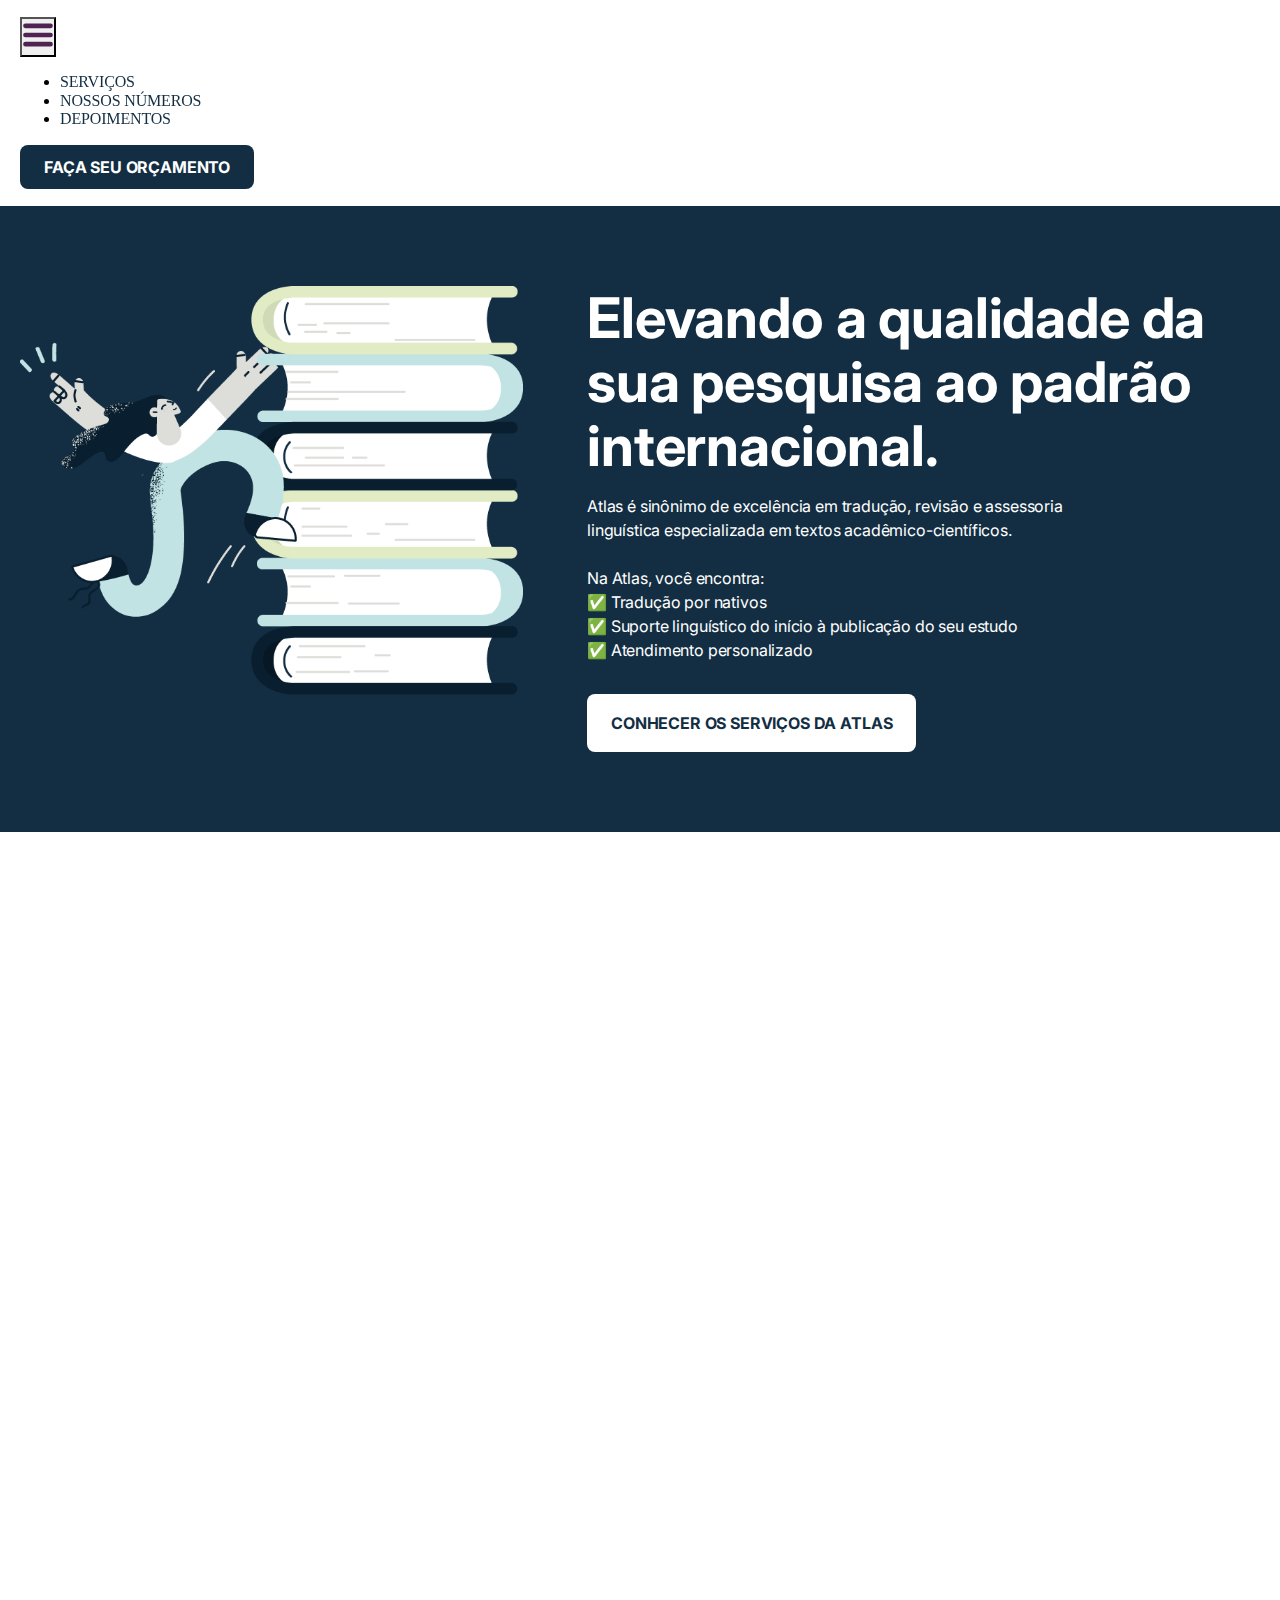
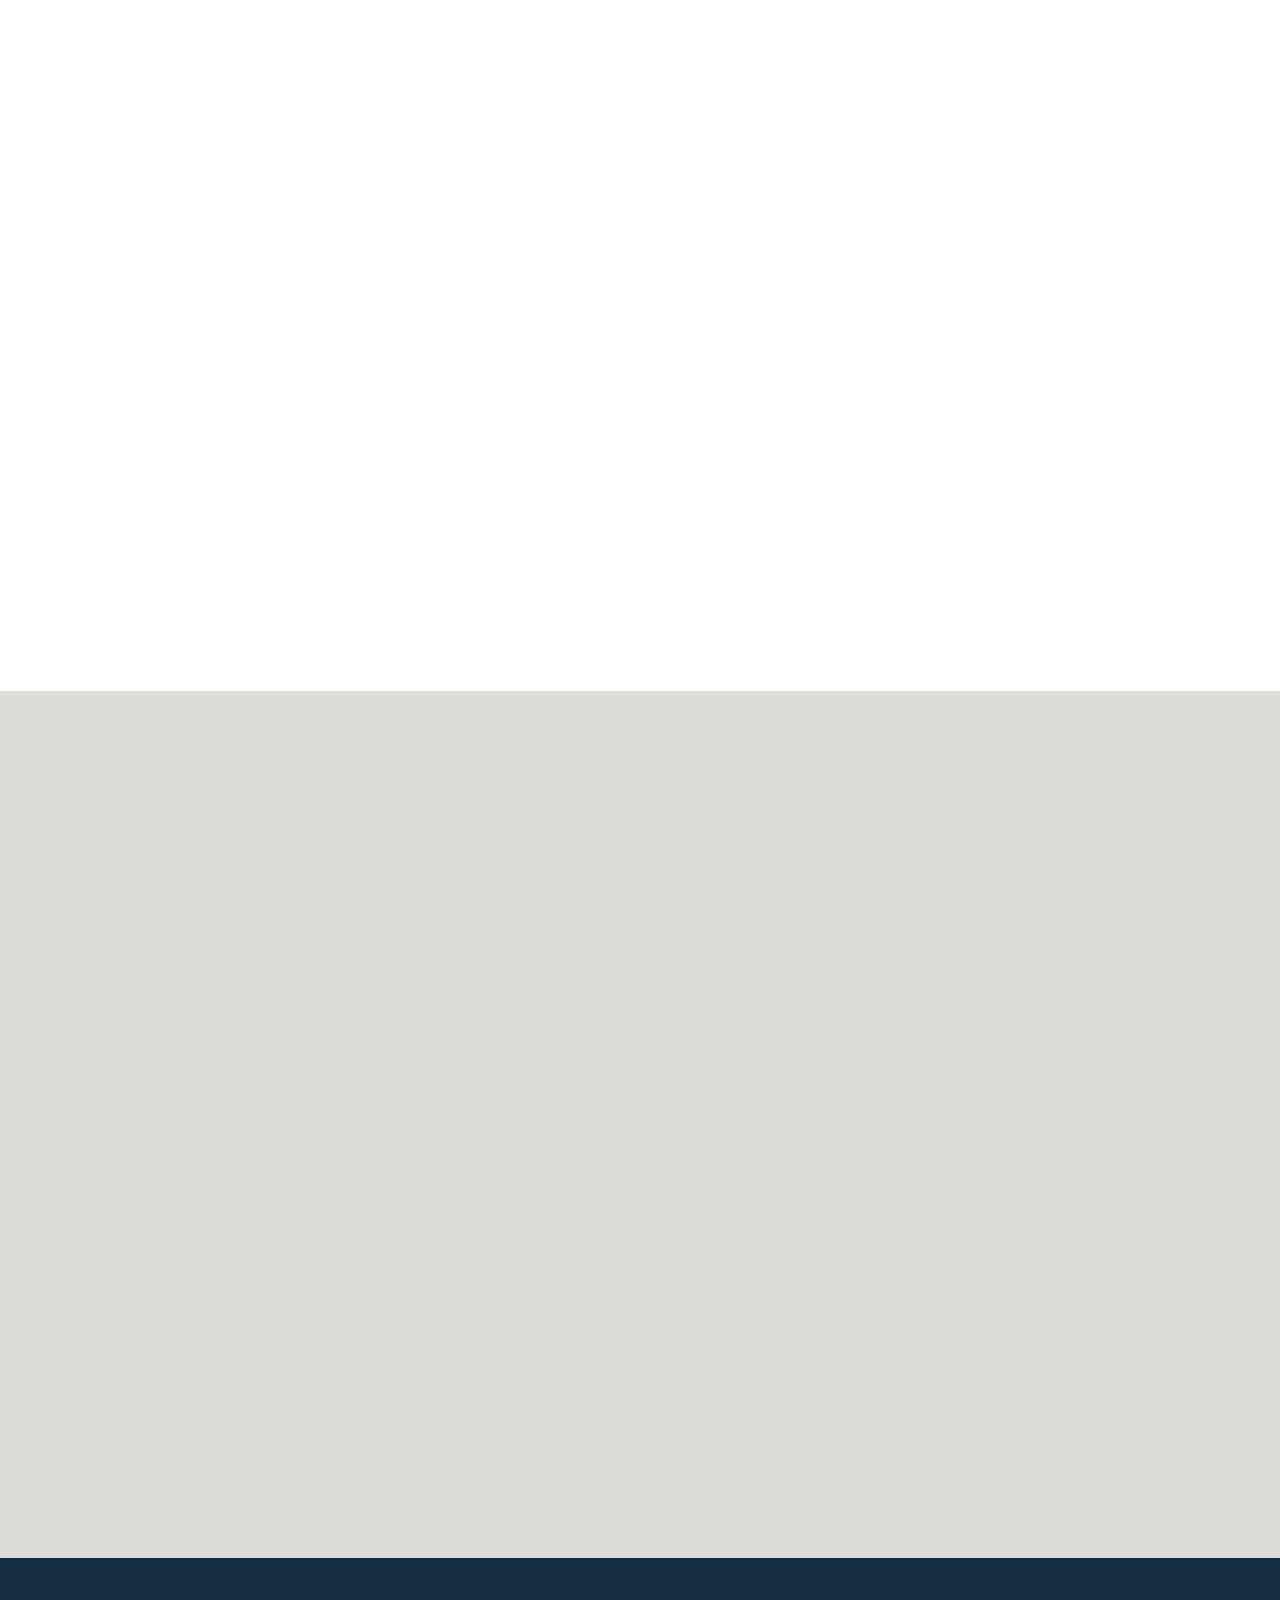
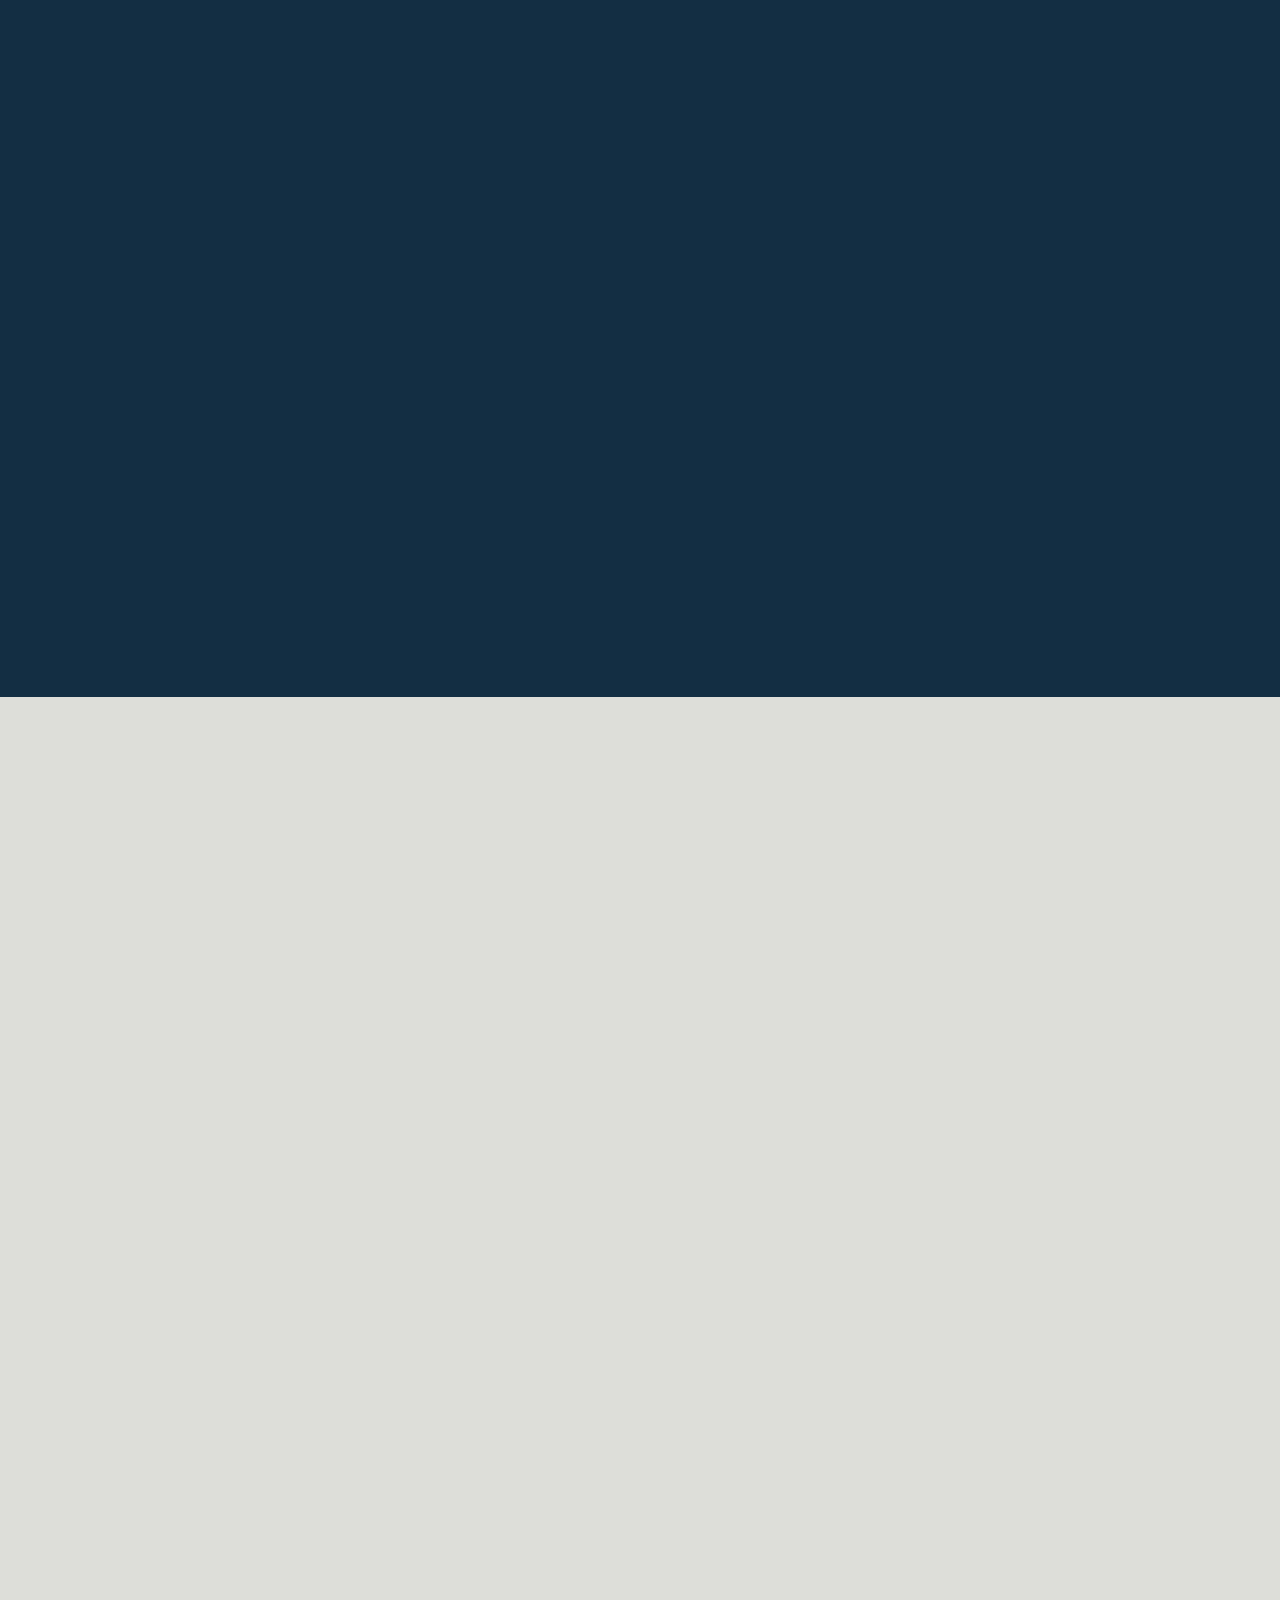
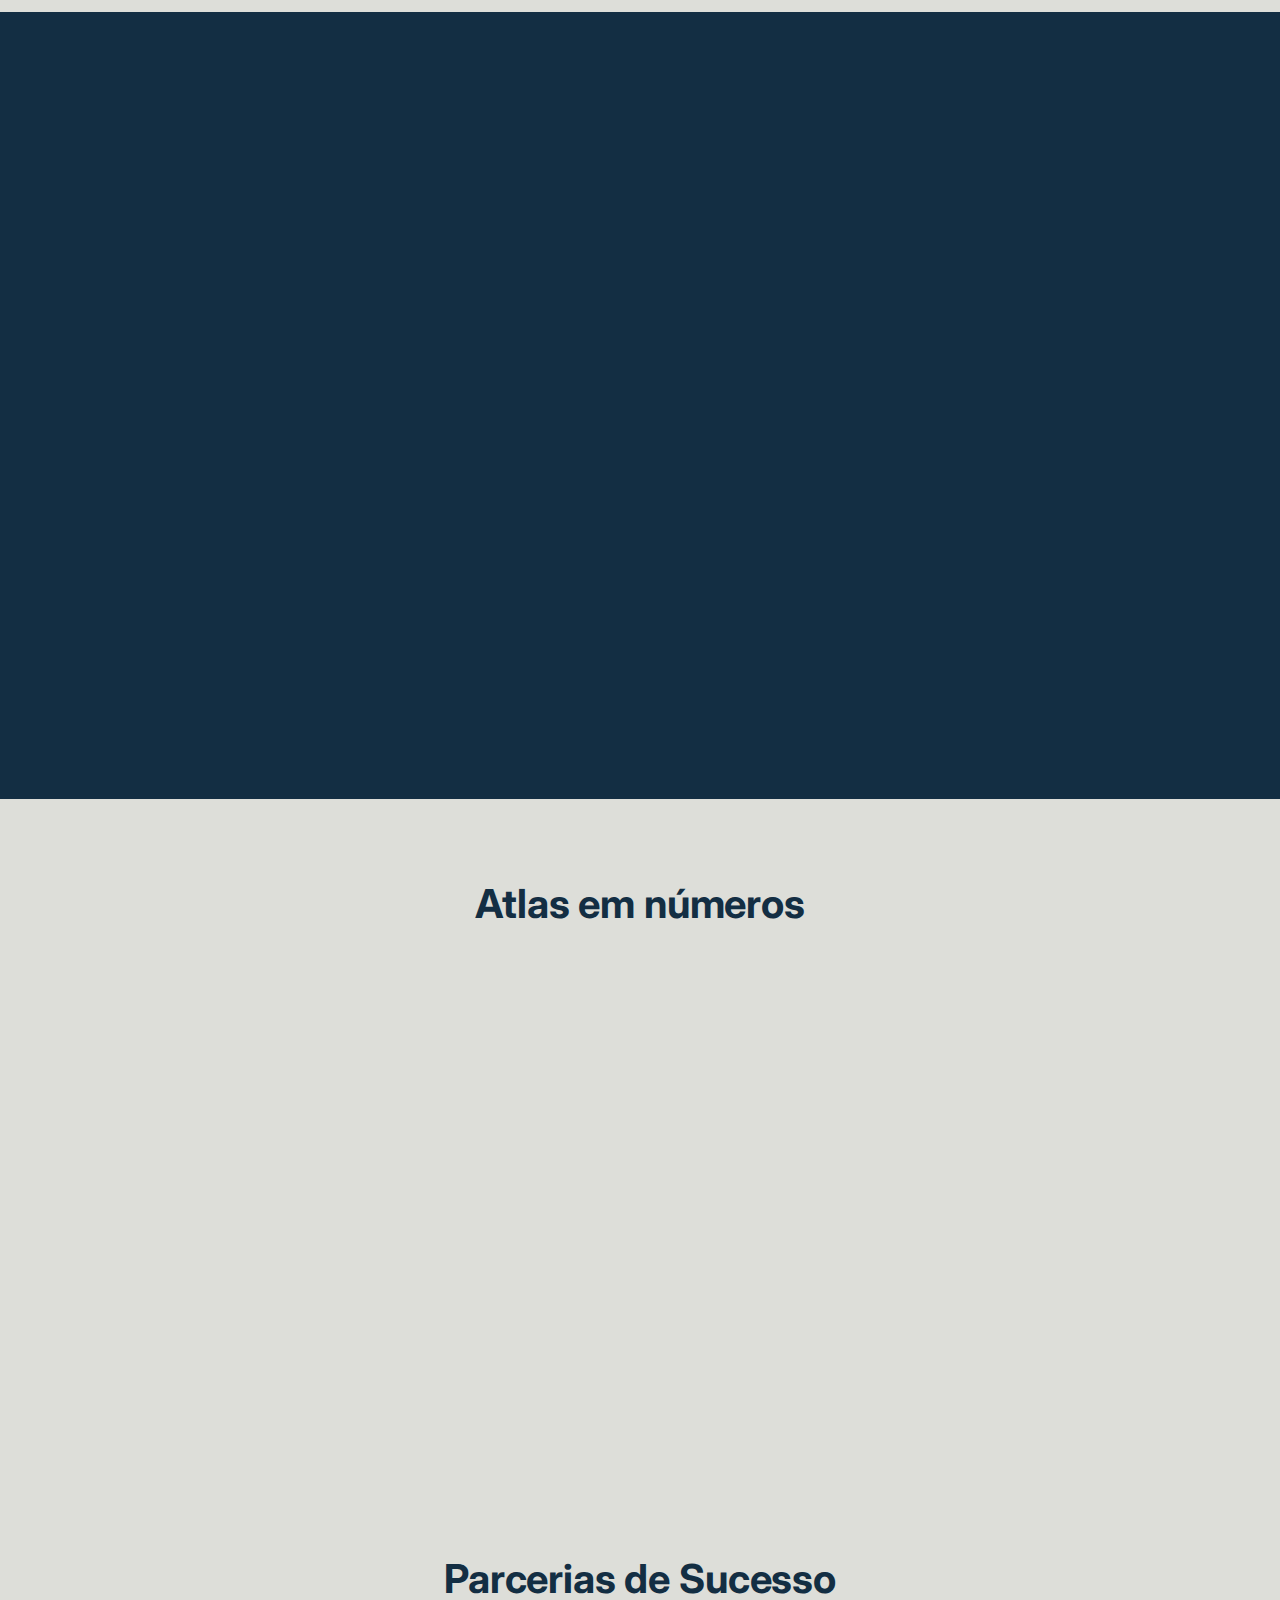
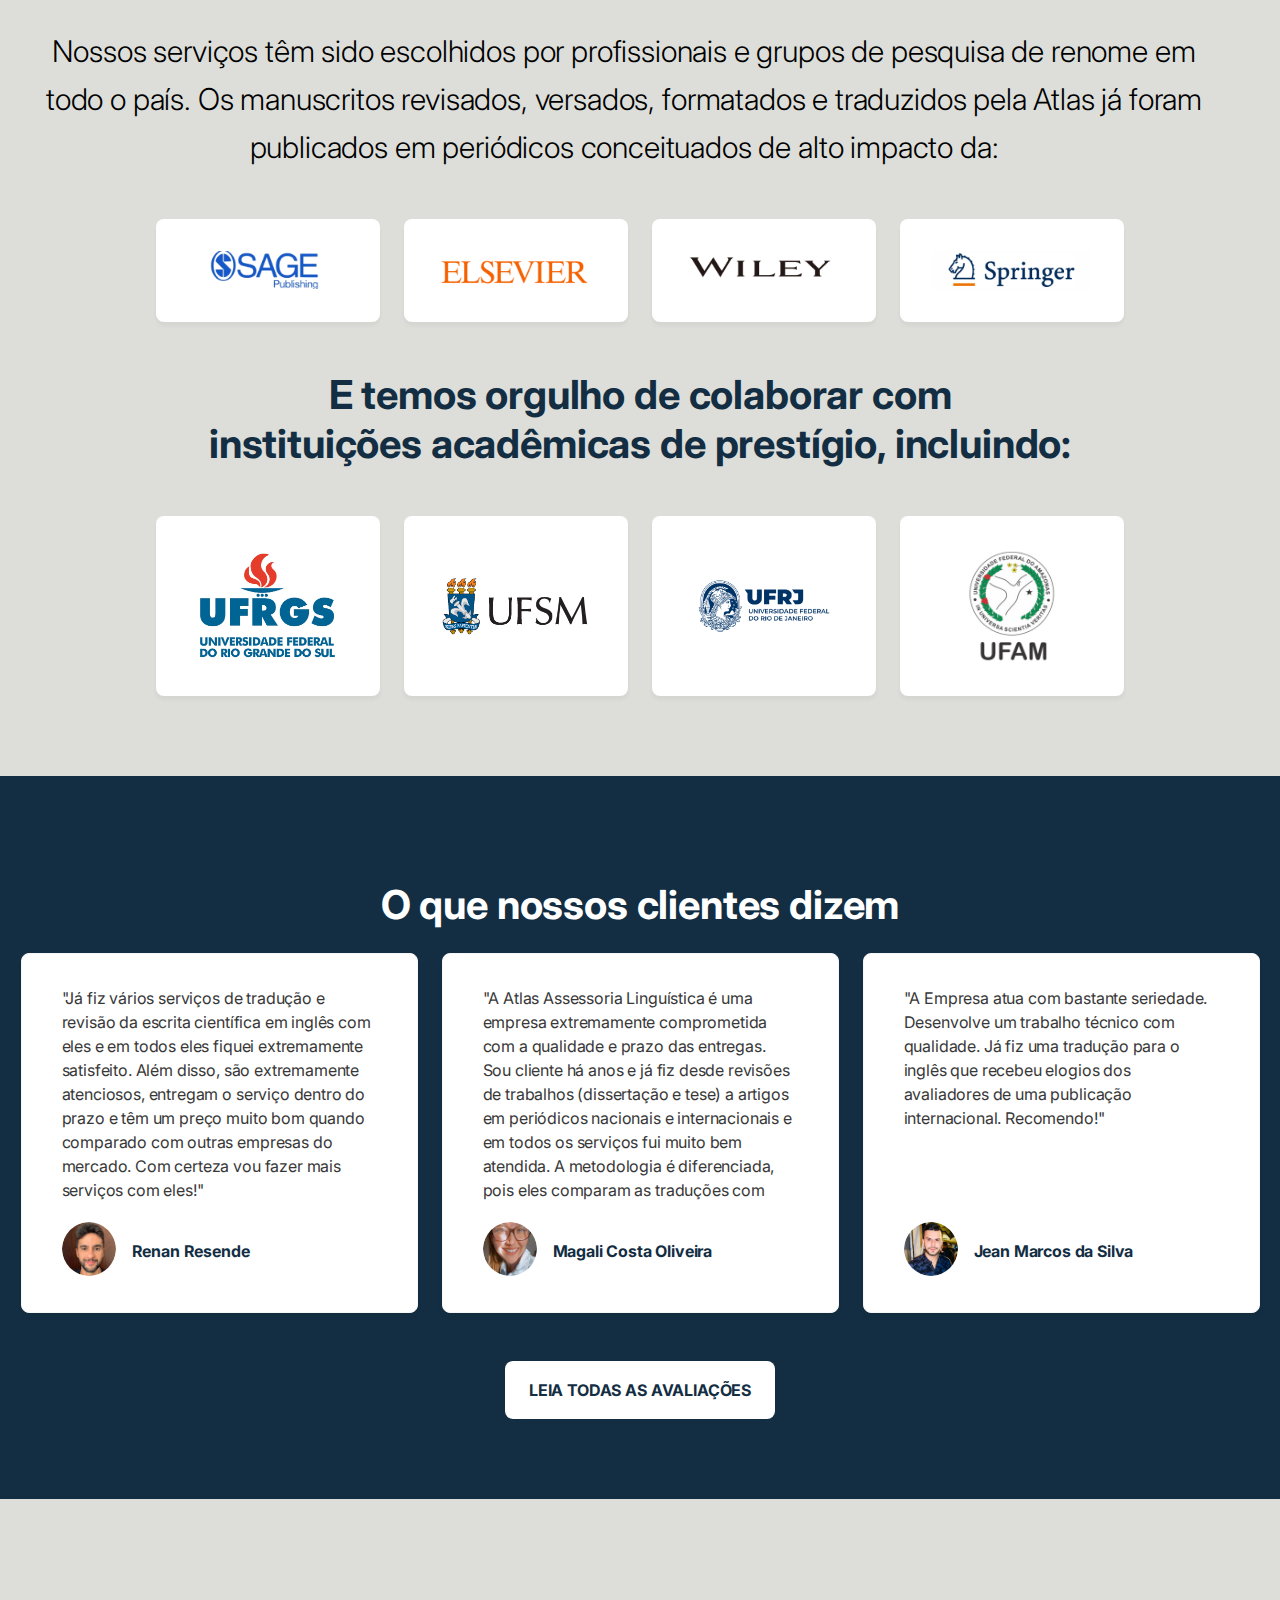
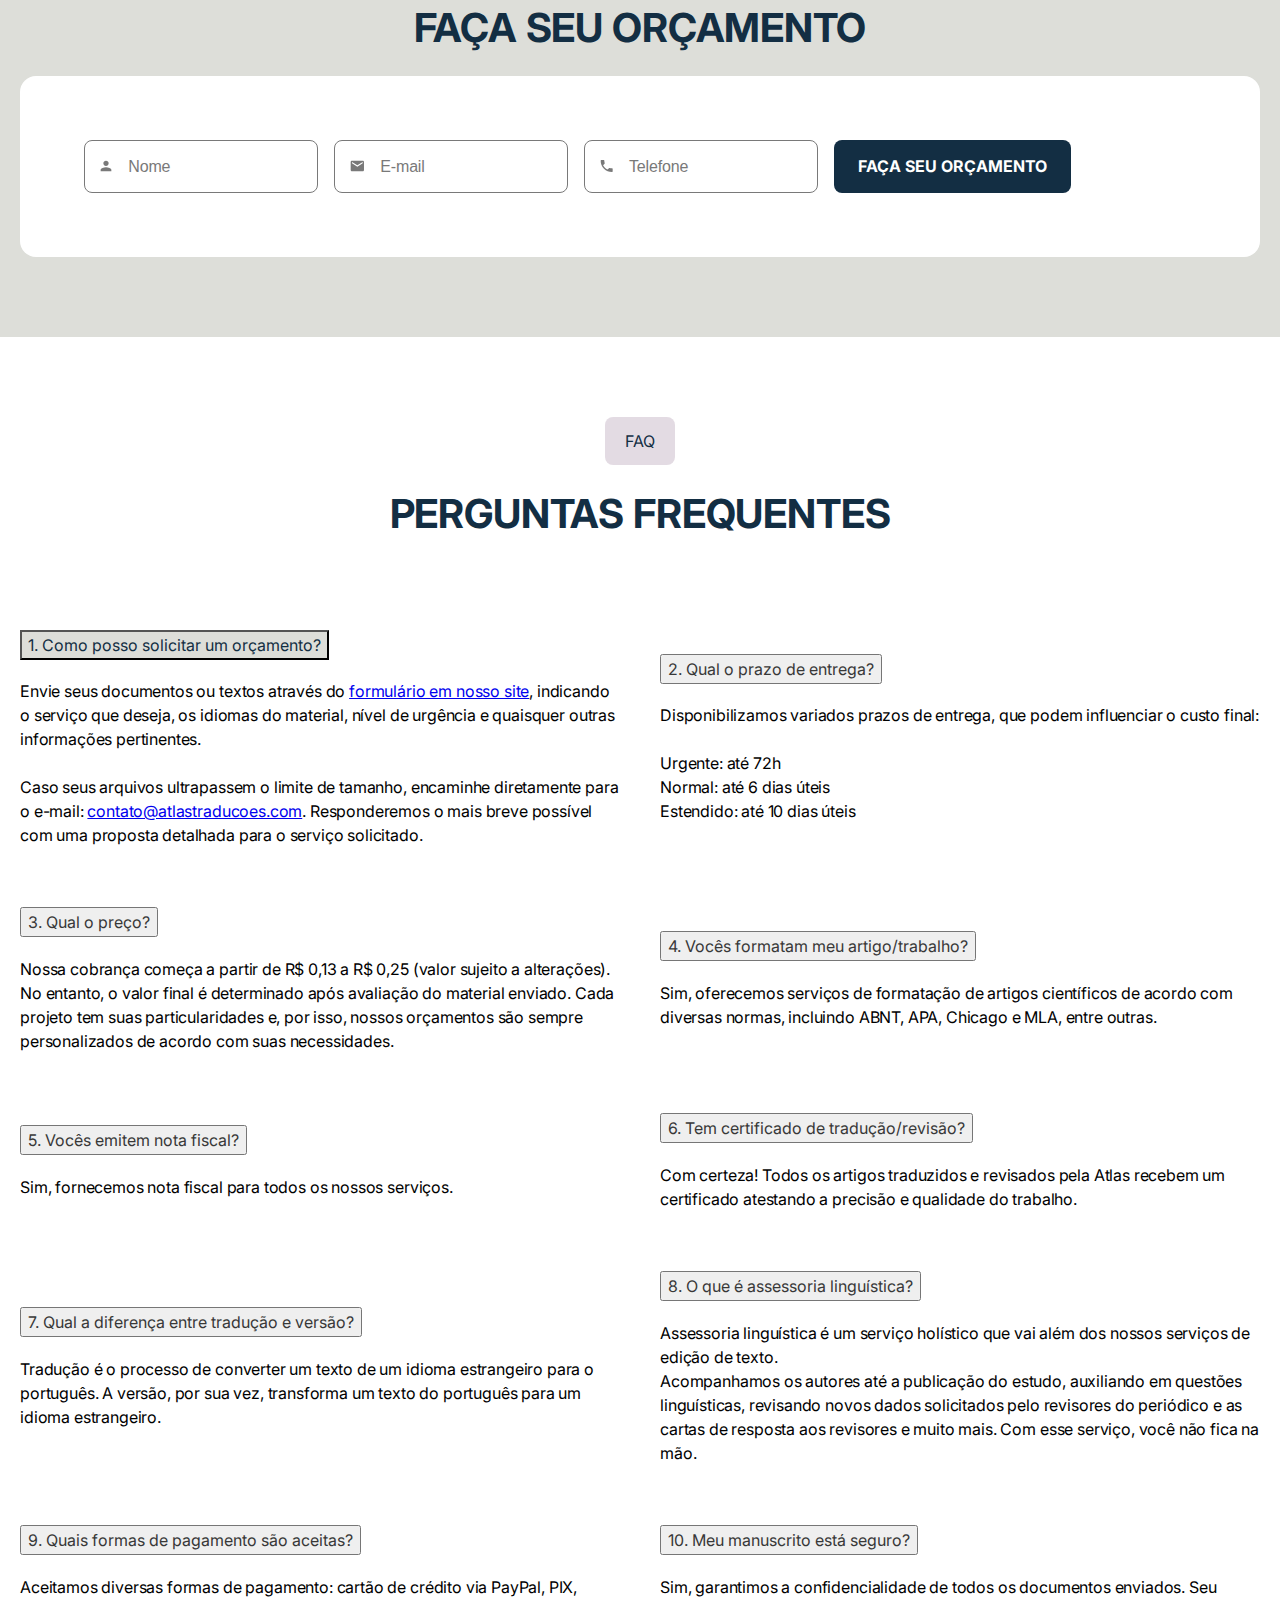
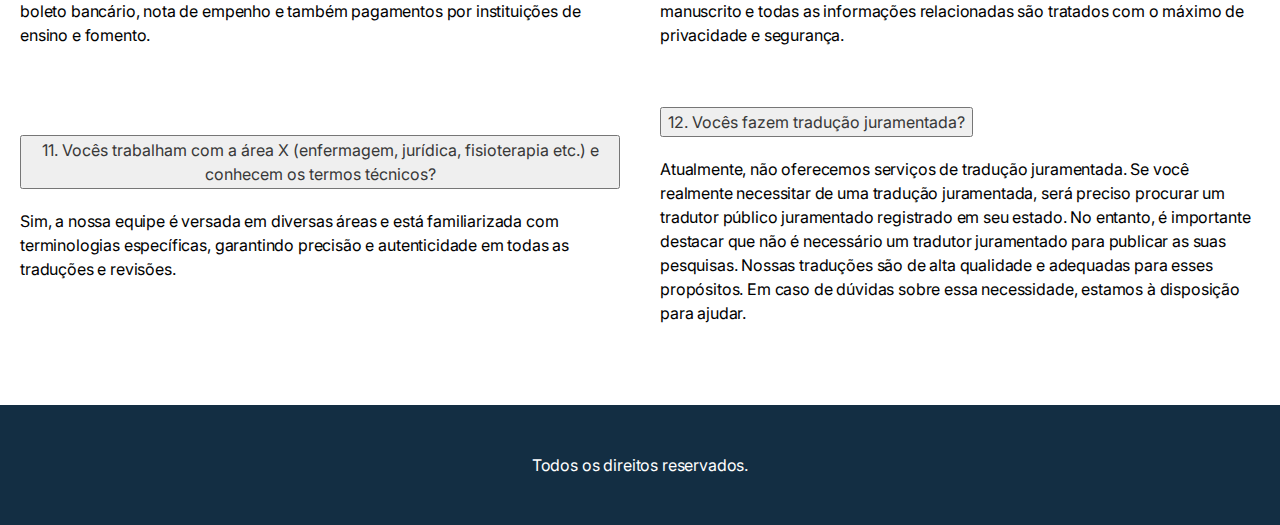
==== index.html @ c0909fbb "teste 2" ====
<!DOCTYPE html><html lang="pt-br" class="no-js"><head><meta charset="utf-8"><meta name="viewport" content="width=device-width,initial-scale=1"><title>Atlas Assessoria Linguística: Especialistas em Tradução Acadêmica</title><link href="https://cdn.jsdelivr.net/npm/bootstrap@5.0.2/dist/css/bootstrap.min.css" rel="stylesheet" integrity="sha384-EVSTQN3/azprG1Anm3QDgpJLIm9Nao0Yz1ztcQTwFspd3yD65VohhpuuCOmLASjC" crossorigin><script src="https://cdn.jsdelivr.net/npm/bootstrap@5.0.2/dist/js/bootstrap.bundle.min.js" integrity="sha384-MrcW6ZMFYlzcLA8Nl+NtUVF0sA7MsXsP1UyJoMp4YLEuNSfAP+JcXn/tWtIaxVXM" crossorigin></script><link href="https://unpkg.com/aos@2.3.1/dist/aos.css" rel="stylesheet"><link rel="stylesheet" href="res/css/styles.95edd635.css"><meta name="description" content="Especializados em tradução e revisão acadêmica. Garanta publicações de impacto com nossa expertise em inglês, português e espanhol.
"><meta property="og:title" content="Atlas Assessoria Linguística: Especialistas em Tradução Acadêmica
"><meta property="og:description" content="Especializados em tradução e revisão acadêmica. Garanta publicações de impacto com nossa expertise em inglês, português e espanhol.
"><meta property="og:image:alt" content="Image description"><meta property="og:locale" content="pt_BR"><meta property="og:type" content="website"><meta name="twitter:card" content="summary_large_image"><meta property="og:url" content="#"><link rel="canonical" href="#"><script defer>const _0x198df2=_0x1974;function _0x1e56(){const _0x5e4bcc=['input','querySelectorAll','DOMContentLoaded','handler','48GUsLpk','952060JVcTwc','forEach','102840VxQBQF','left','slide','addEventListener','input[type=\x22range\x22]','56TozGUA','4128AYsdfJ','value','8171284QdBtAq','2374200BHgzyI','style','getElementById','603uCeJMY','297wgzoVq','replace','855891KnLamA','divisor','221896TBHLYu'];_0x1e56=function(){return _0x5e4bcc;};return _0x1e56();}function _0x1974(_0x12f2e9,_0x705667){const _0x1e5699=_0x1e56();return _0x1974=function(_0x1974fa,_0x2267e8){_0x1974fa=_0x1974fa-0x181;let _0x492739=_0x1e5699[_0x1974fa];return _0x492739;},_0x1974(_0x12f2e9,_0x705667);}(function(_0x166acd,_0x1510e5){const _0x45b75a=_0x1974,_0x53db3f=_0x166acd();while(!![]){try{const _0x242bf1=-parseInt(_0x45b75a(0x187))/0x1+-parseInt(_0x45b75a(0x197))/0x2*(-parseInt(_0x45b75a(0x184))/0x3)+parseInt(_0x45b75a(0x181))/0x4+-parseInt(_0x45b75a(0x18f))/0x5*(-parseInt(_0x45b75a(0x18e))/0x6)+parseInt(_0x45b75a(0x196))/0x7*(parseInt(_0x45b75a(0x189))/0x8)+-parseInt(_0x45b75a(0x185))/0x9*(parseInt(_0x45b75a(0x191))/0xa)+-parseInt(_0x45b75a(0x199))/0xb;if(_0x242bf1===_0x1510e5)break;else _0x53db3f['push'](_0x53db3f['shift']());}catch(_0x33c59e){_0x53db3f['push'](_0x53db3f['shift']());}}}(_0x1e56,0xc718b),document['addEventListener'](_0x198df2(0x18c),function(){const _0x42e7df=_0x198df2;let _0xeab479=document[_0x42e7df(0x18b)](_0x42e7df(0x195));_0xeab479[_0x42e7df(0x190)](_0x10cecf=>{const _0x112c64=_0x42e7df;let _0x4d279f=_0x10cecf['id'][_0x112c64(0x186)](_0x112c64(0x193),'');_0x10cecf[_0x112c64(0x194)](_0x112c64(0x18a),()=>function(_0x162a76){const _0x371301=_0x112c64;let _0x29f7c5=document[_0x371301(0x183)](_0x371301(0x18d)+_0x162a76),_0x3627bb=document['getElementById']('slide'+_0x162a76),_0x3fe47d=document[_0x371301(0x183)](_0x371301(0x188)+_0x162a76);_0x29f7c5['style'][_0x371301(0x192)]=_0x3627bb['value']+'%',_0x3fe47d[_0x371301(0x182)]['width']=_0x3627bb[_0x371301(0x198)]+'%';}(_0x4d279f));});}));</script></head></html><body class="page--home"> <div class="header"> <div class="header__container"> <nav class="navbar navbar-expand-lg"> <div class="container-fluid"> <button class="navbar-toggler" type="button" data-bs-toggle="collapse" data-bs-target="#navbarSupportedContent" aria-controls="navbarSupportedContent" aria-expanded="false" aria-label="Toggle navigation"> <span class="navbar-toggler-icon"><img src="res/img/assets/menu-aberto.svg" alt></span> </button> <div class="collapse navbar-collapse" id="navbarSupportedContent"> <ul class="mb-2 mb-lg-0 me-auto navbar-nav" data-aos="fade-right" data-aos-delay="300"> <li class="nav-item"> <a class="active nav-link" aria-current="page" href="#servicos">Serviços</a> </li> <li class="nav-item"> <a class="nav-link" href="#numeros">NOSSOS NÚMEROS</a> </li> <li class="nav-item"> <a class="nav-link" href="#testimonials">depoimentos</a> </li> </ul> <div class="button--container" data-aos="fade-left" data-aos-delay="300"><a href="#contato" class="button">faça seu orçamento</a></div> </div> </div> </nav> </div> </div> <main> <section class="hero" data-aos="fade-down" data-aos-delay="300"> <div class="hero__container"> <div class="hero__img"> <img src="res/img/assets/hero.png" alt> </div> <div class="hero__content"> <h1 class="hero__title">Elevando a qualidade da sua pesquisa ao padrão internacional.</h1> <p class="default__desc"> Atlas é sinônimo de excelência em tradução, revisão e assessoria <br>linguística especializada em textos acadêmico-científicos.<br><br> Na Atlas, você encontra:<br> ✅ Tradução por nativos<br> ✅ Suporte linguístico do início à publicação do seu estudo<br> ✅ Atendimento personalizado  </p> <div class="button--container"> <a href="#servicos" class="bigger button white">CONHECER OS SERVIÇOS DA ATLAS</a> </div> </div> </div> </section> <section class="resources" id="servicos"> <div class="resources__container"> <div class="resources__content"> <div class="card-resources" data-aos="fade-right" data-aos-delay="300"> <div class="card-resources__icon"><img src="res/img/assets/star.svg" alt></div> <h3 class="resources__title">Tradução e Versão</h3> <p class="default__desc"> Expanda os horizontes da sua pesquisa: traduza seus textos para o público internacional ou traga pesquisas estrangeiras para o português com precisão e qualidade. </p> <div class="button--container"><a href="#traducao" class="border button">quero mais informações</a></div> </div> <div class="card-resources" data-aos="fade-right" data-aos-delay="400"> <div class="card-resources__icon"><img src="res/img/assets/star.svg" alt></div> <h3 class="resources__title">Revisão de Textos</h3> <p class="default__desc"> Garanta que seu trabalho esteja livre de erros ortográficos e gramaticais e devidamente otimizado para publicação em revistas de prestígio internacional.  </p> <div class="button--container"><a href="#revisao" class="border button">quero mais informações</a></div> </div> <div class="card-resources" data-aos="fade-right" data-aos-delay="500"> <div class="card-resources__icon"><img src="res/img/assets/star.svg" alt></div> <h3 class="resources__title">Formatação de Trabalhos</h3> <p class="default__desc">Esteja em conformidade com os padrões das principais normas, como ABNT, APA, Chicago e MLA.</p> <div class="button--container"><a href="#formatacao" class="border button">quero mais informações</a></div> </div> <div class="card-resources" data-aos="fade-right" data-aos-delay="600"> <div class="card-resources__icon"><img src="res/img/assets/star.svg" alt></div> <h3 class="resources__title">Assessoria Linguística</h3> <p class="default__desc">Receba suporte contínuo desde a preparação até a publicação do seu  estudo, incluindo auxílio na resposta aos revisores.</p> <div class="button--container"><a href="#assessoria" class="border button">quero mais informações</a></div> </div> </div> <h3 class="default__title" data-aos="fade-right" data-aos-delay="300">Já sabe o serviço que deseja? Entre em contato com a Atlas: </h3> <div class="button--container center" data-aos="fade-right" data-aos-delay="300"><a href="#contato" class="bigger button">QUERO FAZER UM ORÇAMENTO</a></div> </div> </section> <section class="hero" data-aos="fade-down" data-aos-delay="300"> <div class="d-flex hero__container"> <div class="hero__content" style="max-width:818px"> <h3 class="hero__title text-center">Atlas: sua ponte para o reconhecimento global em pesquisa</h3> <p class="default__desc text-center"> Desde traduções de alto nível, revisões detalhadas, assessoria contínua e formatações meticulosas, a Atlas é a sua parceira em sua jornada acadêmico-científica. </p> </div> </div> </section> <section class="benefits" id="traducao"> <div class="benefits__container"> <div class="benefits__side" data-aos="fade-right" data-aos-delay="300"> <img src="res/img/assets/trad.png" alt> </div> <div class="benefits__content"> <div class="tag" data-aos="fade-left" data-aos-delay="300"> <p class="tag__text">Entenda nossos serviços</p> </div> <h3 class="default__title" data-aos="fade-left" data-aos-delay="300">Tradução e versão </h3> <p class="default__desc" data-aos="fade-left" data-aos-delay="300"> A tradução leva sua pesquisa ao mundo; a versão traz o mundo para sua pesquisa. Com a Atlas, ambas são sinônimos de excelência. <br><br> <strong>Benefícios de escolher a Atlas para Tradução e Versão:</strong> </p> <ul class="benefits__list"> <li class="benefits__list--item" data-aos="fade-left" data-aos-delay="300"> <img src="res/img/assets/checkbox-circle-fill.svg" alt> <p class="benefits__list--text"><strong> Seu trabalho preparado para as revistas mais conceituadas.</strong>Relevância Global:</p> </li> <li class="benefits__list--item" data-aos="fade-left" data-aos-delay="400"> <img src="res/img/assets/checkbox-circle-fill.svg" alt> <p class="benefits__list--text"><strong>Credibilidade: </strong>Textos que exalam a qualidade da sua pesquisa.</p> </li> <li class="benefits__list--item" data-aos="fade-left" data-aos-delay="500"> <img src="res/img/assets/checkbox-circle-fill.svg" alt> <p class="benefits__list--text"><strong>Revisão por Nativos: </strong>Autenticidade e fluência garantidas em inglês, português e espanhol.</p> </li> <li class="benefits__list--item" data-aos="fade-left" data-aos-delay="600"> <img src="res/img/assets/checkbox-circle-fill.svg" alt> <p class="benefits__list--text"> <strong>Expertise Diversificada: </strong>Profissionais versados em diversos campos de estudo, como as ciências da saúde, ciências biológicas, ciências humanas, entre outras. </p> </li> <li class="benefits__list--item" data-aos="fade-left" data-aos-delay="500"> <img src="res/img/assets/checkbox-circle-fill.svg" alt> <p class="benefits__list--text"><strong>Certificado de Tradução: </strong>Comprovação da precisão e qualidade da tradução.</p> </li> <li class="benefits__list--item" data-aos="fade-left" data-aos-delay="600"> <img src="res/img/assets/checkbox-circle-fill.svg" alt> <p class="benefits__list--text"> <strong>Apoio Contínuo: </strong>Estamos ao seu lado em todas as etapas, inclusive nas solicitações de periódicos ou orientadores. </p> </li> </ul> <div class="button--container" data-aos="fade-left" data-aos-delay="300"> <a href="#contato" class="bigger button">quero fazer um orçamento</a> </div> </div> </div> </section> <section class="benefits blue" id="revisao"> <div class="benefits__container"> <div class="benefits__side imgs-rev" data-aos="fade-right" data-aos-delay="300"> <div class="container"> <div id="comparison"> <figure> <div id="handler1"></div> <div id="divisor1"></div> </figure> <input type="range" min="0" max="100" value="50" id="slide1"> </div> </div> </div> <div class="benefits__content"> <div class="tag" data-aos="fade-left" data-aos-delay="300"> <p class="tag__text">Entenda nossos serviços</p> </div> <h3 class="default__title" data-aos="fade-left" data-aos-delay="300">Revisão de Textos</h3> <p class="default__desc" data-aos="fade-left" data-aos-delay="300"> A revisão vai além da gramática e ortografia; é sobre comunicar sua mensagem de forma eficaz e impactante para o meio acadêmico-científico. <br> <br> <strong> Benefícios de escolher a Atlas para Revisão de Textos: </strong> </p> <ul class="benefits__list"> <li class="benefits__list--item" data-aos="fade-left" data-aos-delay="300"> <img src="res/img/assets/checkbox-circle-fill-w.svg" alt> <p class="benefits__list--text"> <strong>Além da Gramática: </strong>Aprimoramentos que transcendem meras correções gramaticais, elevando a leitura e o padrão do seu texto. </p> </li> <li class="benefits__list--item" data-aos="fade-left" data-aos-delay="400"> <img src="res/img/assets/checkbox-circle-fill-w.svg" alt> <p class="benefits__list--text"> <strong>Transparência Total: </strong>Todas as alterações são destacadas, permitindo que você veja e decida se aceita (ou não) cada mudança proposta. </p> </li> <li class="benefits__list--item" data-aos="fade-left" data-aos-delay="500"> <img src="res/img/assets/checkbox-circle-fill-w.svg" alt> <p class="benefits__list--text"><strong>Feedback:</strong> Receba insights valiosos para aprimorar ainda mais seu trabalho.</p> </li> <li class="benefits__list--item" data-aos="fade-left" data-aos-delay="600"> <img src="res/img/assets/checkbox-circle-fill-w.svg" alt> <p class="benefits__list--text"><strong>Revisão Multilíngue: </strong>Serviços disponíveis para textos em inglês, português e espanhol.</p> </li> </ul> <div class="button--container" data-aos="fade-left" data-aos-delay="300"> <a href="#contato" class="bigger button white">quero fazer um orçamento</a> </div> </div> </div> </section> <section class="benefits" id="formatacao"> <div class="benefits__container"> <div class="benefits__side imgs" data-aos="fade-right" data-aos-delay="300"> <div class="container"> <div id="comparison"> <figure> <div id="handler2"></div> <div id="divisor2"></div> </figure> <input type="range" min="0" max="100" value="50" id="slide2"> </div> </div> </div> <div class="benefits__content"> <div class="tag" data-aos="fade-left" data-aos-delay="300"> <p class="tag__text">Entenda nossos serviços</p> </div> <h3 class="default__title" data-aos="fade-left" data-aos-delay="300">Formatação de Trabalhos</h3> <p class="default__desc" data-aos="fade-left" data-aos-delay="300"> Mais do que atender a padrões de periódicos e instituições, a formatação correta ressalta a seriedade e rigor do seu estudo.  <br><br> <strong>Benefícios de escolher a Atlas para Formatação de Trabalhos:</strong> </p> <ul class="benefits__list"> <li class="benefits__list--item" data-aos="fade-left" data-aos-delay="300"> <img src="res/img/assets/checkbox-circle-fill.svg" alt> <p class="benefits__list--text"><strong>Conformidade Garantida: </strong> Estrita aderência a normas como ABNT, APA, Chicago e MLA.  </p> </li> <li class="benefits__list--item" data-aos="fade-left" data-aos-delay="400"> <img src="res/img/assets/checkbox-circle-fill.svg" alt> <p class="benefits__list--text"> <strong>Leitura Fluida: </strong>Ajustes de espaçamentos, margens e fontes para uma leitura agradável e consistente. </p> </li> <li class="benefits__list--item" data-aos="fade-left" data-aos-delay="500"> <img src="res/img/assets/checkbox-circle-fill.svg" alt> <p class="benefits__list--text"> <strong>Citações e Referências: </strong>Garantia da coesão entre citações e referências bibliográficas, evitando inconsistências prejudiciais à qualidade do texto. </p> </li> <li class="benefits__list--item" data-aos="fade-left" data-aos-delay="600"> <img src="res/img/assets/checkbox-circle-fill.svg" alt> <p class="benefits__list--text"> <strong>Apoio Integral: </strong>Desde os elementos pré-textuais até os pós-textuais, cuidamos de cada detalhe. </p> </li> <li class="benefits__list--item" data-aos="fade-left" data-aos-delay="600"> <img src="res/img/assets/checkbox-circle-fill.svg" alt> <p class="benefits__list--text"> <strong>Tranquilidade: </strong>Evite retrabalhos e correções desnecessárias com a formatação certa desde o início. </p> </li> <li class="benefits__list--item" data-aos="fade-left" data-aos-delay="600"> <img src="res/img/assets/checkbox-circle-fill.svg" alt> <p class="benefits__list--text"> <strong>Primeira Impressão: </strong>Garanta um trabalho bem formatado, que eleva sua credibilidade e profissionalismo junto à comunidade acadêmico-científica. </p> </li> </ul> <div class="button--container" data-aos="fade-left" data-aos-delay="300"> <a href="#contato" class="bigger button">quero fazer um orçamento</a> </div> </div> </div> </section> <section class="benefits blue" id="assessoria"> <div class="benefits__container"> <div class="benefits__side" data-aos="fade-right" data-aos-delay="300"> <img src="res/img/assets/assessoria.png" alt> </div> <div class="benefits__content"> <div class="tag" data-aos="fade-left" data-aos-delay="300"> <p class="tag__text">Entenda nossos serviços</p> </div> <h3 class="default__title" data-aos="fade-left" data-aos-delay="300">Assessoria Linguística</h3> <p class="default__desc" data-aos="fade-left" data-aos-delay="300"> A assessoria linguística é o suporte contínuo em inglês, português e espanhol para garantir que seu trabalho alcance os padrões internacionais — desde a submissão até a aprovação. <br><br> <strong>Benefícios de escolher a Atlas para Assessoria Linguística:</strong> </p> <ul class="benefits__list"> <li class="benefits__list--item" data-aos="fade-left" data-aos-delay="300"> <img src="res/img/assets/checkbox-circle-fill-w.svg" alt> <p class="benefits__list--text"> <strong>Respostas Claras:</strong> Auxílio na elaboração e correção de cartas de apresentação e/ou resposta aos revisores. </p> </li> <li class="benefits__list--item" data-aos="fade-left" data-aos-delay="400"> <img src="res/img/assets/checkbox-circle-fill-w.svg" alt> <p class="benefits__list--text"> <strong>Adaptações Ágeis: </strong>Revisão e tradução de novos dados solicitados pelo periódico — sem complicações. </p> </li> <li class="benefits__list--item" data-aos="fade-left" data-aos-delay="500"> <img src="res/img/assets/checkbox-circle-fill-w.svg" alt> <p class="benefits__list--text"><strong>Confiança na Submissão: </strong>Seu trabalho minuciosamente alinhado às exigências dos periódicos.</p> </li> <li class="benefits__list--item" data-aos="fade-left" data-aos-delay="600"> <img src="res/img/assets/checkbox-circle-fill-w.svg" alt> <p class="benefits__list--text"> <strong>Parceria do Começo ao Fim: </strong>Estamos com você em cada etapa. Nosso compromisso não termina com a entrega do serviço; o suporte da Atlas vai até a publicação do seu estudo. </p> </li> </ul> <div class="button--container" data-aos="fade-left" data-aos-delay="300"> <a href="#contato" class="bigger button white">quero fazer um orçamento</a> </div> </div> </div> </section> <section class="numbers" id="numeros"> <h2 class="default__title">Atlas em números</h2> <div class="resources__container"> <div class="resources__content"> <div class="card-resources" data-aos="fade-right" data-aos-delay="300"> <div class="card-resources__icon"><img src="res/img/assets/star.svg" alt></div> <h3 class="resources__title">Desde 2020</h3> <p class="default__desc">atuando com excelência em assessoria linguística e transformando pesquisas em publicações de renome.</p> </div> <div class="card-resources" data-aos="fade-right" data-aos-delay="400"> <div class="card-resources__icon"><img src="res/img/assets/star.svg" alt></div> <h3 class="resources__title">1200+</h3> <p class="default__desc">documentos traduzidos, revisados, versados e formatados.</p> </div> <div class="card-resources" data-aos="fade-right" data-aos-delay="500"> <div class="card-resources__icon"><img src="res/img/assets/star.svg" alt></div> <h3 class="resources__title">700+</h3> <p class="default__desc">clientes satisfeitos que confiaram em nosso compromisso e qualidade.</p> </div> <div class="card-resources" data-aos="fade-right" data-aos-delay="600"> <div class="card-resources__icon"><img src="res/img/assets/star.svg" alt></div> <h3 class="resources__title">800+</h3> <p class="default__desc">artigos publicados com a nossa assessoria especializada.</p> </div> </div> </div> <div class="partners"> <h3 class="default__title">Parcerias de Sucesso</h3> <p class="default__desc"> Nossos serviços têm sido escolhidos por profissionais e grupos de pesquisa de renome em todo o país. Os manuscritos revisados, versados, formatados e traduzidos pela Atlas já foram publicados em periódicos conceituados de alto impacto da: </p> <div class="partners__container"> <div class="partners_card"><img src="res/img/assets/marcas.png" alt></div> <div class="partners_card"><img src="res/img/assets/marcas-1.png" alt></div> <div class="partners_card"><img src="res/img/assets/marcas-2.png" alt></div> <div class="partners_card"><img src="res/img/assets/marcas-3.png" alt></div> </div> <h3 class="default__title mb"> E temos orgulho de colaborar com <br> instituições acadêmicas de prestígio, incluindo: </h3> <div class="partners__container"> <div class="partners_card"><img src="res/img/assets/uni.jpg" alt></div> <div class="partners_card"><img src="res/img/assets/uni-1.png" alt></div> <div class="partners_card"><img src="res/img/assets/uni-2.png" alt></div> <div class="partners_card"><img src="res/img/assets/uni-3.png" alt></div> </div> </div> </section> <section class="testimonials" id="testimonials"> <div class="testimonials__container"> <h3 class="default__title">O que nossos clientes dizem</h3> <div class="testimonials__content"> <div class="testimonials__card"> <p class="testimonials__card--text"> "Já fiz vários serviços de tradução e revisão da escrita científica em inglês com eles e em todos eles fiquei extremamente satisfeito. Além disso, são extremamente atenciosos, entregam o serviço dentro do prazo e têm um preço muito bom quando comparado com outras empresas do mercado. Com certeza vou fazer mais serviços com eles!" </p> <div class="avatar"> <div class="avatar__img"> <img src="res/img/assets/renan.png" alt> </div> <div class="avatar__infos"> <p class="avatar__title">Renan Resende</p> </div> </div> </div> <div class="testimonials__card"> <p class="testimonials__card--text"> "A Atlas Assessoria Linguística é uma empresa extremamente comprometida com a qualidade e prazo das entregas. Sou cliente há anos e já fiz desde revisões de trabalhos (dissertação e tese) a artigos em periódicos nacionais e internacionais e em todos os serviços fui muito bem atendida. A metodologia é diferenciada, pois eles comparam as traduções com diversos estudos naquela determinada área do conhecimento, o que traz qualidade e personalização. Outro ponto super positivo é a assessoria no pós atendimento, no qual a empresa se dispõe a auxiliar na carta resposta aos editores e revisão do manuscrito quando necessário. Deixo registrado minha recomendação e meu agradecimento especial ao Reneu que sempre me atendeu com prontidão e gentileza." </p> <div class="avatar"> <div class="avatar__img"> <img src="res/img/assets/magali.png" alt> </div> <div class="avatar__infos"> <p class="avatar__title">Magali Costa Oliveira</p> </div> </div> </div> <div class="testimonials__card"> <p class="testimonials__card--text"> "A Empresa atua com bastante seriedade. Desenvolve um trabalho técnico com qualidade. Já fiz uma tradução para o inglês que recebeu elogios dos avaliadores de uma publicação internacional. Recomendo!" </p> <div class="avatar"> <div class="avatar__img"> <img src="res/img/assets/unnamed.png" alt> </div> <div class="avatar__infos"> <p class="avatar__title">Jean Marcos da Silva</p> </div> </div> </div> </div> <div class="button--container"> <a href="https://www.google.com/search?q=atlas+assessoria+linguistica#lrd=0x9503cb4826e22489:0x8dfc0c16b3678214,1,,," target="_blank" class="bigger button white">leia todas as avaliações</a> </div> </div> </section> <section class="contact" id="contato"> <div class="contact__container"> <h3 class="default__title">FAÇA SEU ORÇAMENTO</h3> <form action="https://api.staticforms.xyz/submit" method="post" class="contact__form"> <div class="form-gap"> <div class="input_wrap"> <input type="text" name="name" required> <label><img src="res/img/assets/person.svg" alt> Nome</label> </div> <div class="input_wrap"> <input type="email" name="email" required> <label><img src="res/img/assets/mail.svg" alt> E-mail</label> </div> <div class="input_wrap"> <input type="tel" name="phone" required> <label><img src="res/img/assets/phone.svg" alt> Telefone</label> </div> </div> <input type="hidden" name="accessKey" value="5ebf72eb-b967-421f-9691-a8a46fd4ab88
"> <input type="hidden" name="redirectTo" value="https://atlas-ten-rho.vercel.app/typ.html"> <button type="submit" class="button">FAÇA SEU ORÇAMENTO</button> </form> </div> </section> <section class="faq"> <div class="faq__container"> <div class="faq__side"> <div class="tag"> <p class="tag__text">faq</p> </div> <h3 class="default__title">PERGUNTAS FREQUENTES</h3> </div> <div class="faq__content"> <div class="accordion" id="accordionExample"> <div class="accordion-item"> <h2 class="accordion-header" id="headingOne"> <button class="accordion-button" type="button" data-bs-toggle="collapse" data-bs-target="#collapseOne" aria-expanded="true" aria-controls="collapseOne"> 1. Como posso solicitar um orçamento? </button> </h2> <div id="collapseOne" class="accordion-collapse collapse show" aria-labelledby="headingOne" data-bs-parent="#accordionExample"> <div class="accordion-body"> Envie seus documentos ou textos através do <a href="https://www.atlastraducoes.com.br/orcamento/" target="_blank">formulário em nosso site</a>, indicando o serviço que deseja, os idiomas do material, nível de urgência e quaisquer outras informações pertinentes. <br><br> Caso seus arquivos ultrapassem o limite de tamanho, encaminhe diretamente para o e-mail: <a href="mailto:contato@atlastraducoes.com">contato@atlastraducoes.com</a>. Responderemos o mais breve possível com uma proposta detalhada para o serviço solicitado. </div> </div> </div> <div class="accordion-item"> <h2 class="accordion-header" id="headingTwo"> <button class="accordion-button collapsed" type="button" data-bs-toggle="collapse" data-bs-target="#collapseTwo" aria-expanded="false" aria-controls="collapseTwo"> 2. Qual o prazo de entrega? </button> </h2> <div id="collapseTwo" class="accordion-collapse collapse" aria-labelledby="headingTwo" data-bs-parent="#accordionExample"> <div class="accordion-body"> Disponibilizamos variados prazos de entrega, que podem influenciar o custo final: <br> <br> Urgente: até 72h <br>Normal: até 6 dias úteis<br> Estendido: até 10 dias úteis </div> </div> </div> <div class="accordion-item"> <h2 class="accordion-header" id="headingThree"> <button class="accordion-button collapsed" type="button" data-bs-toggle="collapse" data-bs-target="#collapseThree" aria-expanded="false" aria-controls="collapseThree"> 3. Qual o preço? </button> </h2> <div id="collapseThree" class="accordion-collapse collapse" aria-labelledby="headingThree" data-bs-parent="#accordionExample"> <div class="accordion-body"> Nossa cobrança começa a partir de R$ 0,13 a R$ 0,25 (valor sujeito a alterações). No entanto, o valor final é determinado após avaliação do material enviado. Cada projeto tem suas particularidades e, por isso, nossos orçamentos são sempre personalizados de acordo com suas necessidades. </div> </div> </div> <div class="accordion-item"> <h2 class="accordion-header" id="headingFour"> <button class="accordion-button collapsed" type="button" data-bs-toggle="collapse" data-bs-target="#collapseFour" aria-expanded="false" aria-controls="collapseFour"> 4. Vocês formatam meu artigo/trabalho? </button> </h2> <div id="collapseFour" class="accordion-collapse collapse" aria-labelledby="headingThree" data-bs-parent="#accordionExample"> <div class="accordion-body"> Sim, oferecemos serviços de formatação de artigos científicos de acordo com diversas normas, incluindo ABNT, APA, Chicago e MLA, entre outras. </div> </div> </div> <div class="accordion-item"> <h2 class="accordion-header" id="headingFive"> <button class="accordion-button collapsed" type="button" data-bs-toggle="collapse" data-bs-target="#collapseFive" aria-expanded="false" aria-controls="collapseFive"> 5. Vocês emitem nota fiscal? </button> </h2> <div id="collapseFive" class="accordion-collapse collapse" aria-labelledby="headingThree" data-bs-parent="#accordionExample"> <div class="accordion-body">Sim, fornecemos nota fiscal para todos os nossos serviços.</div> </div> </div> <div class="accordion-item"> <h2 class="accordion-header" id="headingSix"> <button class="accordion-button collapsed" type="button" data-bs-toggle="collapse" data-bs-target="#collapseSix" aria-expanded="false" aria-controls="collapseSix"> 6. Tem certificado de tradução/revisão? </button> </h2> <div id="collapseSix" class="accordion-collapse collapse" aria-labelledby="headingSix" data-bs-parent="#accordionExample"> <div class="accordion-body"> Com certeza! Todos os artigos traduzidos e revisados pela Atlas recebem um certificado atestando a precisão e qualidade do trabalho. </div> </div> </div> <div class="accordion-item"> <h2 class="accordion-header" id="headingSeven"> <button class="accordion-button collapsed" type="button" data-bs-toggle="collapse" data-bs-target="#collapseSeven" aria-expanded="false" aria-controls="collapseSeven"> 7. Qual a diferença entre tradução e versão? </button> </h2> <div id="collapseSeven" class="accordion-collapse collapse" aria-labelledby="headingSeven" data-bs-parent="#accordionExample"> <div class="accordion-body"> Tradução é o processo de converter um texto de um idioma estrangeiro para o português. A versão, por sua vez, transforma um texto do português para um idioma estrangeiro. </div> </div> </div> <div class="accordion-item"> <h2 class="accordion-header" id="headingEight"> <button class="accordion-button collapsed" type="button" data-bs-toggle="collapse" data-bs-target="#collapseEight" aria-expanded="false" aria-controls="collapseEight"> 8. O que é assessoria linguística? </button> </h2> <div id="collapseEight" class="accordion-collapse collapse" aria-labelledby="headingEight" data-bs-parent="#accordionExample"> <div class="accordion-body"> Assessoria linguística é um serviço holístico que vai além dos nossos serviços de edição de texto.<br> Acompanhamos os autores até a publicação do estudo, auxiliando em questões linguísticas, revisando novos dados solicitados pelo revisores do periódico e as cartas de resposta aos revisores e muito mais. Com esse serviço, você não fica na mão. </div> </div> </div> <div class="accordion-item"> <h2 class="accordion-header" id="headingNine"> <button class="accordion-button collapsed" type="button" data-bs-toggle="collapse" data-bs-target="#collapseNine" aria-expanded="false" aria-controls="collapseNine"> 9. Quais formas de pagamento são aceitas? </button> </h2> <div id="collapseNine" class="accordion-collapse collapse" aria-labelledby="headingNine" data-bs-parent="#accordionExample"> <div class="accordion-body"> Aceitamos diversas formas de pagamento: cartão de crédito via PayPal, PIX, boleto bancário, nota de empenho e também pagamentos por instituições de ensino e fomento. </div> </div> </div> <div class="accordion-item"> <h2 class="accordion-header" id="headingTen"> <button class="accordion-button collapsed" type="button" data-bs-toggle="collapse" data-bs-target="#collapseTen" aria-expanded="false" aria-controls="collapseTen"> 10. Meu manuscrito está seguro? </button> </h2> <div id="collapseTen" class="accordion-collapse collapse" aria-labelledby="headingTen" data-bs-parent="#accordionExample"> <div class="accordion-body"> Sim, garantimos a confidencialidade de todos os documentos enviados. Seu manuscrito e todas as informações relacionadas são tratados com o máximo de privacidade e segurança. </div> </div> </div> <div class="accordion-item"> <h2 class="accordion-header" id="headingEleven"> <button class="accordion-button collapsed" type="button" data-bs-toggle="collapse" data-bs-target="#collapseEleven" aria-expanded="false" aria-controls="collapseEleven"> 11. Vocês trabalham com a área X (enfermagem, jurídica, fisioterapia etc.) e conhecem os termos técnicos? </button> </h2> <div id="collapseEleven" class="accordion-collapse collapse" aria-labelledby="headingEleven" data-bs-parent="#accordionExample"> <div class="accordion-body"> Sim, a nossa equipe é versada em diversas áreas e está familiarizada com terminologias específicas, garantindo precisão e autenticidade em todas as traduções e revisões. </div> </div> </div> <div class="accordion-item"> <h2 class="accordion-header" id="headingTwelve"> <button class="accordion-button collapsed" type="button" data-bs-toggle="collapse" data-bs-target="#collapseTwelve" aria-expanded="false" aria-controls="collapseTwelve"> 12. Vocês fazem tradução juramentada? </button> </h2> <div id="collapseTwelve" class="accordion-collapse collapse" aria-labelledby="headingTwelve" data-bs-parent="#accordionExample"> <div class="accordion-body"> Atualmente, não oferecemos serviços de tradução juramentada. Se você realmente necessitar de uma tradução juramentada, será preciso procurar um tradutor público juramentado registrado em seu estado. No entanto, é importante destacar que não é necessário um tradutor juramentado para publicar as suas pesquisas. Nossas traduções são de alta qualidade e adequadas para esses propósitos. Em caso de dúvidas sobre essa necessidade, estamos à disposição para ajudar. </div> </div> </div> </div> </div> </div> </section> </main> <footer class="footer"> <div class="footer__container"> <p class="default__desc">Todos os direitos reservados.</p> </div> <a href="typ.html"></a> </footer> <script src="https://unpkg.com/aos@2.3.1/dist/aos.js"></script> <script src="https://cdnjs.cloudflare.com/ajax/libs/jquery/3.7.1/jquery.min.js" integrity="sha512-v2CJ7UaYy4JwqLDIrZUI/4hqeoQieOmAZNXBeQyjo21dadnwR+8ZaIJVT8EE2iyI61OV8e6M8PP2/4hpQINQ/g==" crossorigin referrerpolicy="no-referrer"></script> <script>var _0x22af80=_0x4576;function _0x4576(_0x49386a,_0x479752){var _0x5e24ad=_0x5e24();return _0x4576=function(_0x457671,_0x26a0fb){_0x457671=_0x457671-0xa2;var _0x520bfb=_0x5e24ad[_0x457671];return _0x520bfb;},_0x4576(_0x49386a,_0x479752);}(function(_0x4ed666,_0x3329ee){var _0x3fcd01=_0x4576,_0x564df3=_0x4ed666();while(!![]){try{var _0x44ccdc=-parseInt(_0x3fcd01(0xa6))/0x1*(-parseInt(_0x3fcd01(0xab))/0x2)+-parseInt(_0x3fcd01(0xad))/0x3*(parseInt(_0x3fcd01(0xaa))/0x4)+-parseInt(_0x3fcd01(0xa5))/0x5+parseInt(_0x3fcd01(0xa2))/0x6*(-parseInt(_0x3fcd01(0xa4))/0x7)+-parseInt(_0x3fcd01(0xa7))/0x8*(parseInt(_0x3fcd01(0xa8))/0x9)+parseInt(_0x3fcd01(0xae))/0xa*(-parseInt(_0x3fcd01(0xac))/0xb)+parseInt(_0x3fcd01(0xa3))/0xc;if(_0x44ccdc===_0x3329ee)break;else _0x564df3['push'](_0x564df3['shift']());}catch(_0x35839c){_0x564df3['push'](_0x564df3['shift']());}}}(_0x5e24,0xc369a),AOS[_0x22af80(0xa9)]());function _0x5e24(){var _0x4c9d00=['2880035RkMVrJ','2TXhmwH','2762616fAFGgY','18WEbhPf','init','2188CzEOVP','1314884bcCwUL','13740034YvOGVW','1527DYuSkC','10BTIjvS','509112rIlCoB','34484016lnKjIZ','49NcqyJx'];_0x5e24=function(){return _0x4c9d00;};return _0x5e24();}</script> </body>
---- res/css/styles.95edd635.css ----
@import "https://fonts.googleapis.com/css2?family=Inter:wght@300;400;500;600;700;800&display=swap";html{-webkit-text-size-adjust:100%;line-height:1.15}body{margin:0}main{display:block}h1{margin:.67em 0;font-size:2em}hr{box-sizing:content-box;height:0;overflow:visible}pre{font-family:monospace;font-size:1em}a{background-color:#0000}abbr[title]{border-bottom:none;-webkit-text-decoration:underline dotted;text-decoration:underline dotted}b,strong{font-weight:bolder}code,kbd,samp{font-family:monospace;font-size:1em}small{font-size:80%}sub,sup{vertical-align:baseline;font-size:75%;line-height:0;position:relative}sub{bottom:-.25em}sup{top:-.5em}img{border-style:none}button,input,optgroup,select,textarea{margin:0;font-family:inherit;font-size:100%;line-height:1.15}button,input{overflow:visible}button,select{text-transform:none}button,[type=button],[type=reset],[type=submit]{-webkit-appearance:button}button::-moz-focus-inner{border-style:none;padding:0}[type=button]::-moz-focus-inner{border-style:none;padding:0}[type=reset]::-moz-focus-inner{border-style:none;padding:0}[type=submit]::-moz-focus-inner{border-style:none;padding:0}button:-moz-focusring{outline:1px dotted ButtonText}[type=button]:-moz-focusring{outline:1px dotted ButtonText}[type=reset]:-moz-focusring{outline:1px dotted ButtonText}[type=submit]:-moz-focusring{outline:1px dotted ButtonText}fieldset{padding:.35em .75em .625em}legend{box-sizing:border-box;color:inherit;white-space:normal;max-width:100%;padding:0;display:table}progress{vertical-align:baseline}textarea{overflow:auto}[type=checkbox],[type=radio]{box-sizing:border-box;padding:0}[type=number]::-webkit-inner-spin-button{height:auto}[type=number]::-webkit-outer-spin-button{height:auto}[type=search]{-webkit-appearance:textfield;outline-offset:-2px}[type=search]::-webkit-search-decoration{-webkit-appearance:none}::-webkit-file-upload-button{-webkit-appearance:button;font:inherit}details{display:block}summary{display:list-item}template,[hidden]{display:none}html{scroll-behavior:smooth;box-sizing:border-box;-webkit-font-smoothing:antialiased;font-smooth:always;moz-osx-font-smoothing:grayscale;text-rendering:optimizelegibility;-moz-font-feature-settings:“liga” on;letter-spacing:-.01rem}*,:before,:after{box-sizing:inherit}.col-1{float:left;width:8.33333%;margin-right:24px}.col-1:nth-child(12n){margin-right:0}.col-2{float:left;width:16.6667%;margin-right:24px}.col-2:nth-child(12n){margin-right:0}.col-3{float:left;width:25%;margin-right:24px}.col-3:nth-child(12n){margin-right:0}.col-4{float:left;width:33.3333%;margin-right:24px}.col-4:nth-child(12n){margin-right:0}.col-5{float:left;width:41.6667%;margin-right:24px}.col-5:nth-child(12n){margin-right:0}.col-6{float:left;width:50%;margin-right:24px}.col-6:nth-child(12n){margin-right:0}.col-7{float:left;width:58.3333%;margin-right:24px}.col-7:nth-child(12n){margin-right:0}.col-8{float:left;width:66.6667%;margin-right:24px}.col-8:nth-child(12n){margin-right:0}.col-9{float:left;width:75%;margin-right:24px}.col-9:nth-child(12n){margin-right:0}.col-10{float:left;width:83.3333%;margin-right:24px}.col-10:nth-child(12n){margin-right:0}.col-11{float:left;width:91.6667%;margin-right:24px}.col-11:nth-child(12n){margin-right:0}.col-12{float:left;width:100%;margin-right:24px}.col-12:nth-child(12n){margin-right:0}.avatar{align-items:center;gap:16px;display:flex}.avatar__img img{border-radius:50%;width:54px;height:54px}.avatar__title{color:#132e43;margin:0;font-family:Inter,sans-serif;font-size:16px;font-style:normal;font-weight:700;line-height:150%}.avatar__desc{color:#797979;margin:0;font-family:Inter,sans-serif;font-size:12px;font-style:normal;font-weight:400;line-height:150%}.tag{background-color:#4e225129;border-radius:8px;padding:12px 20px;display:inline-block}.tag__text{text-transform:uppercase;color:#132e43;margin:0;font-family:Inter,sans-serif;font-size:16px;font-style:normal;font-weight:400;line-height:150%}.form-gap{gap:16px;display:flex}input{border:1px solid #797979;border-radius:8px;padding:16px}input:focus+label,input:valid+label{color:#797979;background:#fff;padding:0 5px;font-size:12px;top:-5px;left:10px}.input_wrap{width:auto;height:auto;position:relative}.input_wrap label{color:#797979;pointer-events:none;padding:16px;font-family:arial;font-size:16px;transition:all .2s;position:absolute;top:2px;left:0}.input_wrap label img{margin-right:12px}.input_wrap input:focus{outline:none}.button__container{flex-wrap:wrap;gap:36px;max-width:500px;margin:0 auto;display:flex}.button{text-transform:uppercase;color:#fff;background:#132e43;border-radius:8px;margin:0;padding:10px 24px;font-family:Inter,sans-serif;font-size:16px;font-style:normal;font-weight:700;line-height:150%;text-decoration:none;display:inline-block}.button:hover{color:#fff}.button.no-color{color:#132e43;background-color:#0000}.button.bigger{padding:17px 24px}.button.border{border:1px solid #fff}.button.opacity{background-color:#fff}.button.white{color:#132e43;background-color:#fff}.card-resources{background-color:#132e43;border-radius:8px;flex-direction:column;max-width:397px;height:330px;padding:22px 40px;display:flex}.card-resources .resources__title{color:#fff;margin:0 0 16px;font-family:Inter,sans-serif;font-size:20px;font-weight:700;line-height:120%}.card-resources .default__desc{margin:0;font-family:Inter,sans-serif;font-size:16px;font-style:normal;font-weight:400;line-height:150%;color:#fff!important}.card-resources__icon{color:#383838;background-color:#fff;border-radius:8px;max-width:57px;margin-bottom:24px;padding:16px;display:inline-block}.card-resources .button--container{margin-top:auto}.default__title{color:#132e43;margin:0;font-family:Inter,sans-serif;font-size:40px;font-weight:700;line-height:normal}.default__title.smaller{font-size:32px}.default__desc{margin:0;font-family:Inter,sans-serif;font-size:16px;font-style:normal;font-weight:400;line-height:150%}.header{padding:17px 0}.header__container{max-width:1240px;margin:0 auto}.header__container .button:hover{color:#fff}.header .navbar-nav{gap:32px}.header .navbar,.header .navbar .container-fluid{padding:0}.header .navbar .navbar-toggler{appearance:none;outline:none;padding:0}.header .navbar .navbar-toggler:focus{box-shadow:none;border:none;outline:none}.header .navbar .navbar-toggler-icon img{width:32px;height:32px}.header .nav-link{color:#132e43;text-transform:uppercase;text-decoration:none}.hero{background-color:#132e43}.hero__container{color:#fff;justify-content:center;gap:64px;max-width:1240px;margin:0 auto;padding:80px 0;display:flex}.hero__form{background-color:#fff;border-radius:16px;padding:64px}.hero__form .default__title{margin-bottom:32px}.hero__form .contact__form{border-radius:0;padding:0}.hero__form .input_wrap{width:100%}.hero__form .input_wrap input{width:100%;max-width:100%}.hero__form button{width:100%;display:block}.hero__logo{background-color:#fff;max-width:184px;height:44px;margin-bottom:32px}.hero__logo img{max-width:100%;height:auto}.hero__img{max-width:503px;height:auto}.hero__img img{object-fit:cover;max-width:100%;height:auto}.hero__content{max-width:673px}.hero__content .button--container{gap:16px;display:flex}.hero__content .button.no-color{color:#fff}.hero__title{margin:0 0 16px;font-family:Inter,sans-serif;font-size:56px;font-weight:700;line-height:64px}.hero .default__desc{margin-bottom:32px}.resources{padding:80px 0}.resources__container{flex-direction:column;justify-content:center;align-items:center;display:flex}.resources .default__title{color:#132e43;margin:48px 0 32px;font-size:24px}.resources .default__desc{color:#797979;margin-bottom:32px}.resources__content{flex-wrap:wrap;justify-content:center;align-items:center;gap:24px;max-width:1040px;margin:0 auto;display:flex}.benefits{background-color:#ddded9;padding:80px 0}.benefits#formatacao .benefits__container{align-items:center}.benefits.blue{color:#fff;background-color:#132e43}.benefits.blue .default__title,.benefits.blue .default__desc{color:#fff}.benefits.blue .tag{background:#ddded929}.benefits.blue .tag__text,.benefits.blue .benefits__list--text{color:#fff}.benefits__container{gap:58px;max-width:1240px;margin:0 auto;display:flex}.benefits__side{width:100%;max-width:576px}.benefits__side img{object-fit:cover;border:8px solid #ddded9;border-radius:16px;max-width:100%;height:100%}.benefits__side.imgs-rev .container{max-width:800px}.benefits__side.imgs-rev #comparison{width:100%;padding-bottom:100%;position:relative;overflow:hidden}.benefits__side.imgs-rev figure{background-image:url(../img/assets/revisao-antes.jpg);background-size:cover;width:100%;height:100%;margin:0;font-size:0;position:absolute}.benefits__side.imgs-rev #divisor1{background-image:url(../img/assets/revisao-depois.jpg);background-size:cover;width:50%;height:100%;position:absolute;bottom:0;box-shadow:0 5px 10px -2px #0000004d}.benefits__side.imgs-rev #divisor1:before,.benefits__side.imgs-rev #divisor1:after{content:"";z-index:3;background:#fff;width:4px;height:calc(50% - 25px);position:absolute;right:-2px}.benefits__side.imgs-rev #divisor1:before{top:0;box-shadow:0 -3px 8px 1px #0000004d}.benefits__side.imgs-rev #divisor1:after{bottom:0;box-shadow:0 3px 8px 1px #0000004d}.benefits__side.imgs-rev #handler1{z-index:1;width:50px;height:50px;position:absolute;top:50%;left:50%;transform:translateY(-50%)translate(-50%)}.benefits__side.imgs-rev #handler1:before,.benefits__side.imgs-rev #handler1:after{content:"";border:6px inset #0000;width:0;height:0;margin-top:-6px;position:absolute;top:50%}.benefits__side.imgs-rev #handler1:before{border-right:6px solid #fff;margin-left:-17px;left:50%}.benefits__side.imgs-rev #handler1:after{border-left:6px solid #fff;margin-right:-17px;right:50%}.benefits__side.imgs-rev input[type=range]{-webkit-appearance:none;-moz-appearance:none;z-index:2;background-color:#0000;border:none;width:calc(100% + 50px);position:absolute;top:50%;left:-25px;transform:translateY(-50%)}.benefits__side.imgs-rev input[type=range]:focus,.benefits__side.imgs-rev input[type=range]:active{border:none;outline:none}.benefits__side.imgs-rev input[type=range]::-webkit-slider-thumb{-webkit-appearance:none;background:0 0;border:4px solid #fff;border-radius:50%;width:50px;height:50px;box-shadow:0 0 8px 1px #0000004d}.benefits__side.imgs-rev input[type=range]::-moz-range-track{-moz-appearance:none;background-color:#0000;border:none;outline:none;width:100%;height:15px;position:relative}.benefits__side.imgs .container{max-width:800px}.benefits__side.imgs #comparison{width:100%;padding-bottom:100%;position:relative;overflow:hidden}.benefits__side.imgs figure{background-image:url(../img/assets/formatacao-antes.jpg);background-size:cover;width:100%;height:100%;margin:0;font-size:0;position:absolute}.benefits__side.imgs #divisor2{background-image:url(../img/assets/formatacao-dps.jpg);background-size:cover;width:50%;height:100%;position:absolute;bottom:0;box-shadow:0 5px 10px -2px #0000004d}.benefits__side.imgs #divisor2:before,.benefits__side.imgs #divisor2:after{content:"";z-index:3;background:#fff;width:4px;height:calc(50% - 25px);position:absolute;right:-2px}.benefits__side.imgs #divisor2:before{top:0;box-shadow:0 -3px 8px 1px #0000004d}.benefits__side.imgs #divisor2:after{bottom:0;box-shadow:0 3px 8px 1px #0000004d}.benefits__side.imgs #handler2{z-index:1;width:50px;height:50px;position:absolute;top:50%;left:50%;transform:translateY(-50%)translate(-50%)}.benefits__side.imgs #handler2:before,.benefits__side.imgs #handler2:after{content:"";border:6px inset #0000;width:0;height:0;margin-top:-6px;position:absolute;top:50%}.benefits__side.imgs #handler2:before{border-right:6px solid #fff;margin-left:-17px;left:50%}.benefits__side.imgs #handler2:after{border-left:6px solid #fff;margin-right:-17px;right:50%}.benefits__side.imgs input[type=range]{-webkit-appearance:none;-moz-appearance:none;z-index:2;background-color:#0000;border:none;width:calc(100% + 50px);position:absolute;top:50%;left:-25px;transform:translateY(-50%)}.benefits__side.imgs input[type=range]:focus,.benefits__side.imgs input[type=range]:active{border:none;outline:none}.benefits__side.imgs input[type=range]::-webkit-slider-thumb{-webkit-appearance:none;background:0 0;border:4px solid #fff;border-radius:50%;width:50px;height:50px;box-shadow:0 0 8px 1px #0000004d}.benefits__side.imgs input[type=range]::-moz-range-track{-moz-appearance:none;background-color:#0000;border:none;outline:none;width:100%;height:15px;position:relative}.benefits__content{max-width:553px}.benefits .default__title{color:#5c5c5c;margin:24px 0}.benefits .default__desc{color:#797979;margin-bottom:24px}.benefits__list{padding:0;list-style:none}.benefits__list--item{align-items:center;margin-bottom:16px;display:flex}.benefits__list--text{color:#5c5c5c;margin:0 0 0 16px;font-family:Inter,sans-serif;font-size:16px;font-style:normal;font-weight:400;line-height:150%}.numbers{background-color:#ddded9;padding:80px 24px}.numbers .default__title{text-align:center}.numbers .default__title:first-child,.numbers .resources__container{margin-bottom:48px}.numbers .card-resources{height:253px}.numbers .partners{max-width:1240px;margin:0 auto}.numbers .partners .default__title{margin-bottom:0}.numbers .partners .default__title.mb{margin:48px 0}.numbers .partners .default__desc{text-align:center;max-width:1200px;margin-top:24px;margin-bottom:48px;font-size:30px;font-style:normal;font-weight:300;line-height:48px}.numbers .partners__container{flex-wrap:wrap;justify-content:center;gap:24px;display:flex}.numbers .partners_card{background-color:#fff;border-radius:8px;justify-content:center;align-items:center;padding:32px;display:flex;box-shadow:0 4px 4px #0000000a}.numbers .partners_card img{max-width:160px;height:auto}.testimonials{background-color:#132e43;padding:80px 0}.testimonials__container{flex-direction:column;justify-content:center;align-items:center;max-width:1240px;margin:0 auto;display:flex}.testimonials__container .tag{display:inline-block}.testimonials__container .default__title{color:#fff;margin:24px 0}.testimonials__container .default__desc{color:#797979;margin-bottom:48px}.testimonials__content{flex-wrap:wrap;justify-content:center;align-items:center;gap:24px;margin-bottom:48px;display:flex}.testimonials__card{background-color:#fff;border:1px solid #f6f6f6;border-radius:8px;flex-direction:column;max-width:397px;height:360px;padding:32px 40px;display:flex;box-shadow:0 4px 4px #0000000f}.testimonials__card--text{color:#383838;max-height:220px;margin:0 0 auto;font-family:Inter,sans-serif;font-size:16px;font-style:normal;font-weight:400;line-height:150%;overflow:auto}.contact{background-color:#ddded9;padding:80px 0}.contact__container{flex-direction:column;justify-content:center;align-items:center;max-width:1240px;margin:0 auto;display:flex}.contact__container .default__title{color:#132e43;text-align:center;margin:24px 0}.contact__container .default__desc{color:#fff;text-align:center;margin-bottom:64px}.contact__container .tag{background-color:#ffffff29}.contact__container .tag__text{color:#fff}.contact__form{background-color:#fff;border-radius:16px;flex-wrap:wrap;gap:16px;width:100%;padding:64px;display:flex}.contact__form .form-gap{flex-wrap:wrap}.contact__form input{width:100%;max-width:300px}.contact__form .button{border:none}.faq{padding:80px 0}.faq__container{justify-content:space-between;align-items:center;gap:24px;max-width:1240px;margin:0 auto}.faq__side{flex-direction:column;justify-content:center;align-items:center;margin-bottom:48px;display:flex}.faq__side .default__title{text-align:center;margin:24px 0}.faq__side .default__desc{margin-bottom:83px}.faq__content{width:100%;max-width:1240px;margin:0 auto}.faq__content .accordion{flex-wrap:wrap;justify-content:center;align-items:center;gap:24px 40px;display:flex}.faq__content .accordion-item{border:none;flex-shrink:0;width:100%;max-width:600px;margin-bottom:16px}.faq__content .accordion-item:last-child{margin-bottom:0}.faq__content .accordion-body{margin:0;font-family:Inter,sans-serif;font-size:16px;font-style:normal;font-weight:400;line-height:150%}.faq__content .accordion-button{color:#383838;margin:0;font-family:Inter,sans-serif;font-size:16px;font-style:normal;font-weight:400;line-height:150%}.faq__content .accordion-button:focus{box-shadow:none;border:none}.faq__content .accordion-button:not(.collapsed){color:#132e43;background-color:#ddded9}.faq__content .accordion-button:after{background-image:url(../img/assets/seta.svg);background-size:unset;width:10px;height:6px}.footer{color:#fff;background-color:#132e43;padding:48px 0}.footer__container{flex-direction:column;justify-content:center;align-items:center;display:flex}.footer__logo{background-color:#fff;width:100%;max-width:184px;height:44px;margin-bottom:24px}.footer__logo img{max-width:100%;height:auto}@media only screen and (width<=767px){.col-mobile-1{width:33.3333%;margin-right:16px}.col-mobile-1:nth-child(4n){margin-right:0}.col-mobile-2{width:33.3333%;margin-right:16px}.col-mobile-2:nth-child(4n){margin-right:0}.col-mobile-3{width:33.3333%;margin-right:16px}.col-mobile-3:nth-child(4n){margin-right:0}.col-mobile-4{width:33.3333%;margin-right:16px}.col-mobile-4:nth-child(4n){margin-right:0}}@media only screen and (width<=479px){.card-resources .resources__title{font-size:24px}.default__title{text-align:center;font-size:32px}.header__container{padding:0 24px}.hero__container{flex-direction:column;padding:20px 24px 60px}.hero__logo{margin-bottom:24px}.hero__img{display:none}.hero__content .button--container{gap:8px}.hero__title{font-size:40px;line-height:48px}.resources{padding:60px 0}.resources__container{padding:0 24px}.benefits{padding:60px 0}.benefits__container{flex-direction:column}.benefits__side{display:none}.benefits__content{flex-direction:column;justify-content:center;align-items:center;padding:0 24px;display:flex}.benefits .default__desc{text-align:center}.testimonials{padding:60px 0}.testimonials__container{padding:0 24px}.contact{padding:60px 0}.contact__container{padding:0 24px}.contact__container .default__desc{margin-bottom:40px}.contact__form{padding:32px}.contact__form .input_wrap,.contact__form .button{width:100%}.faq__container{flex-direction:column;justify-content:center;align-items:center;gap:48px;padding:0 24px}.faq__side{text-align:center;flex-direction:column;justify-content:center;align-items:center;display:flex}.faq__side .default__desc{margin-bottom:40px}}
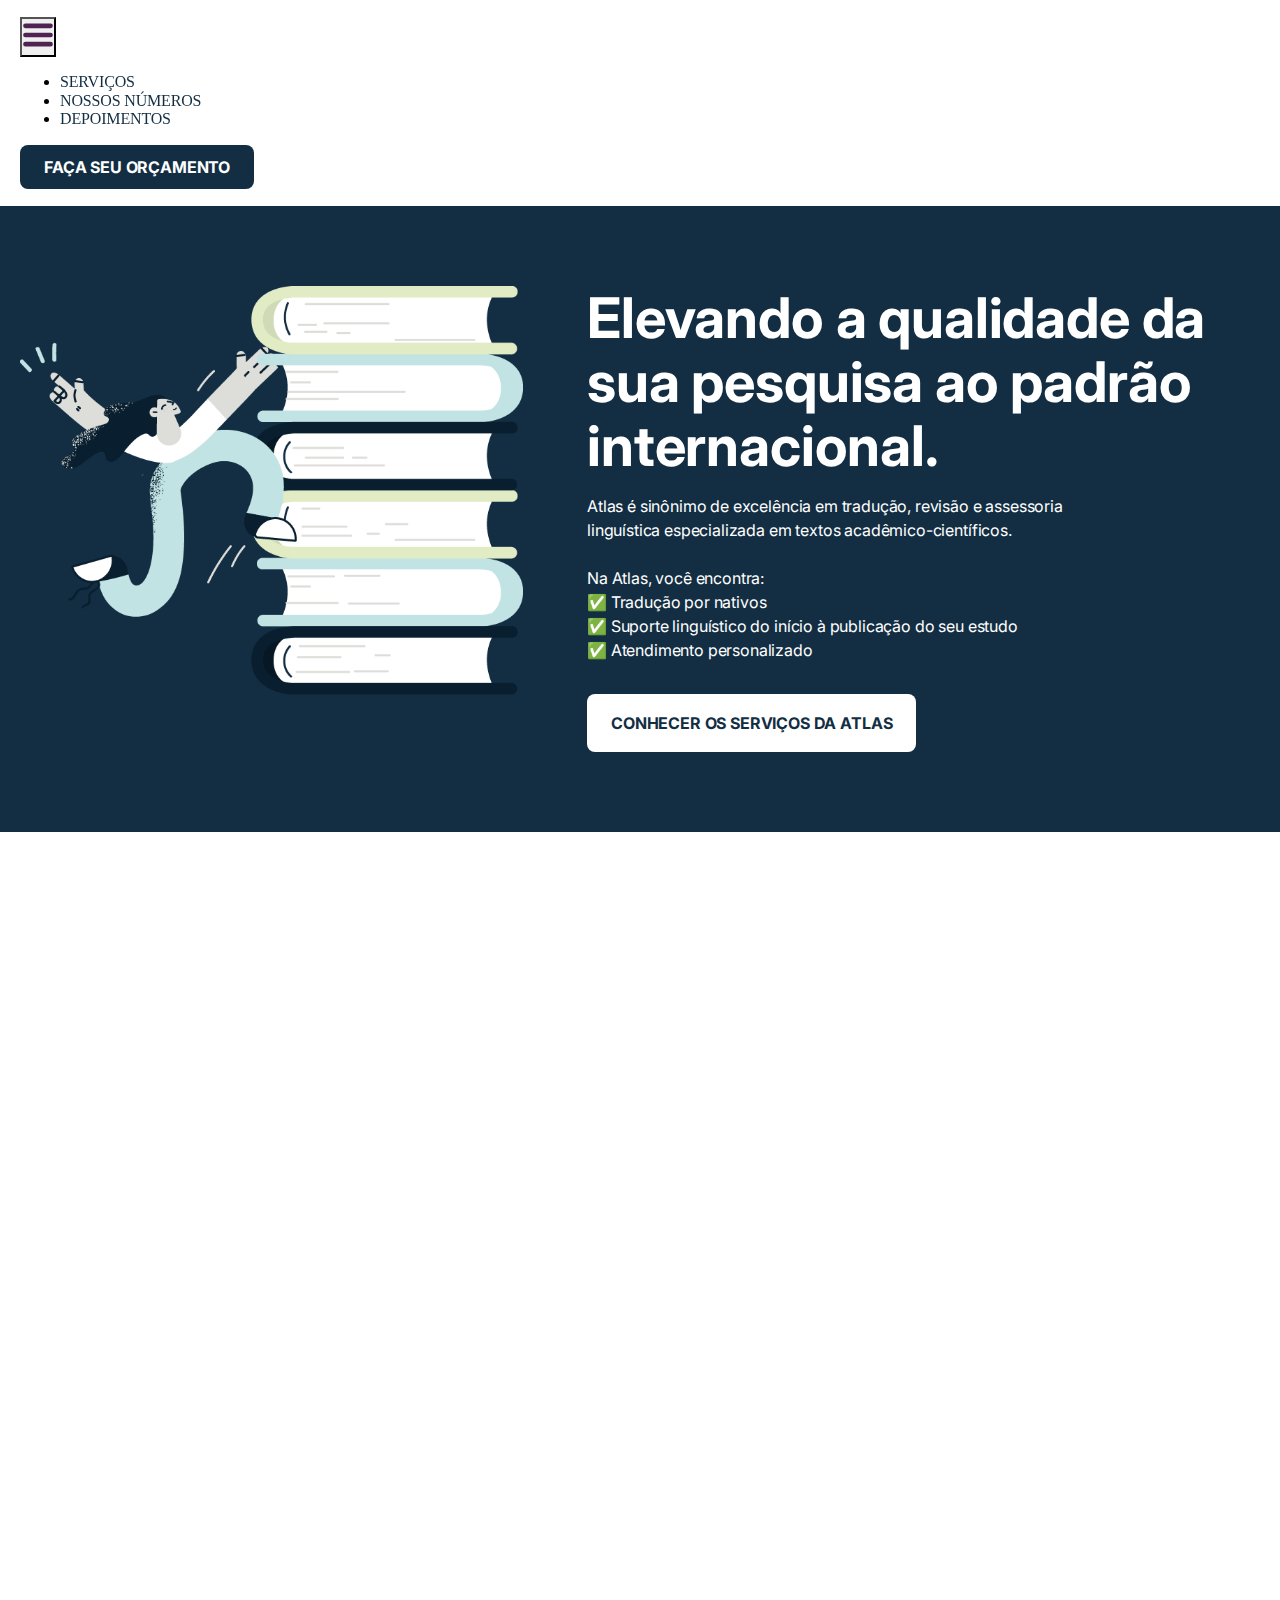
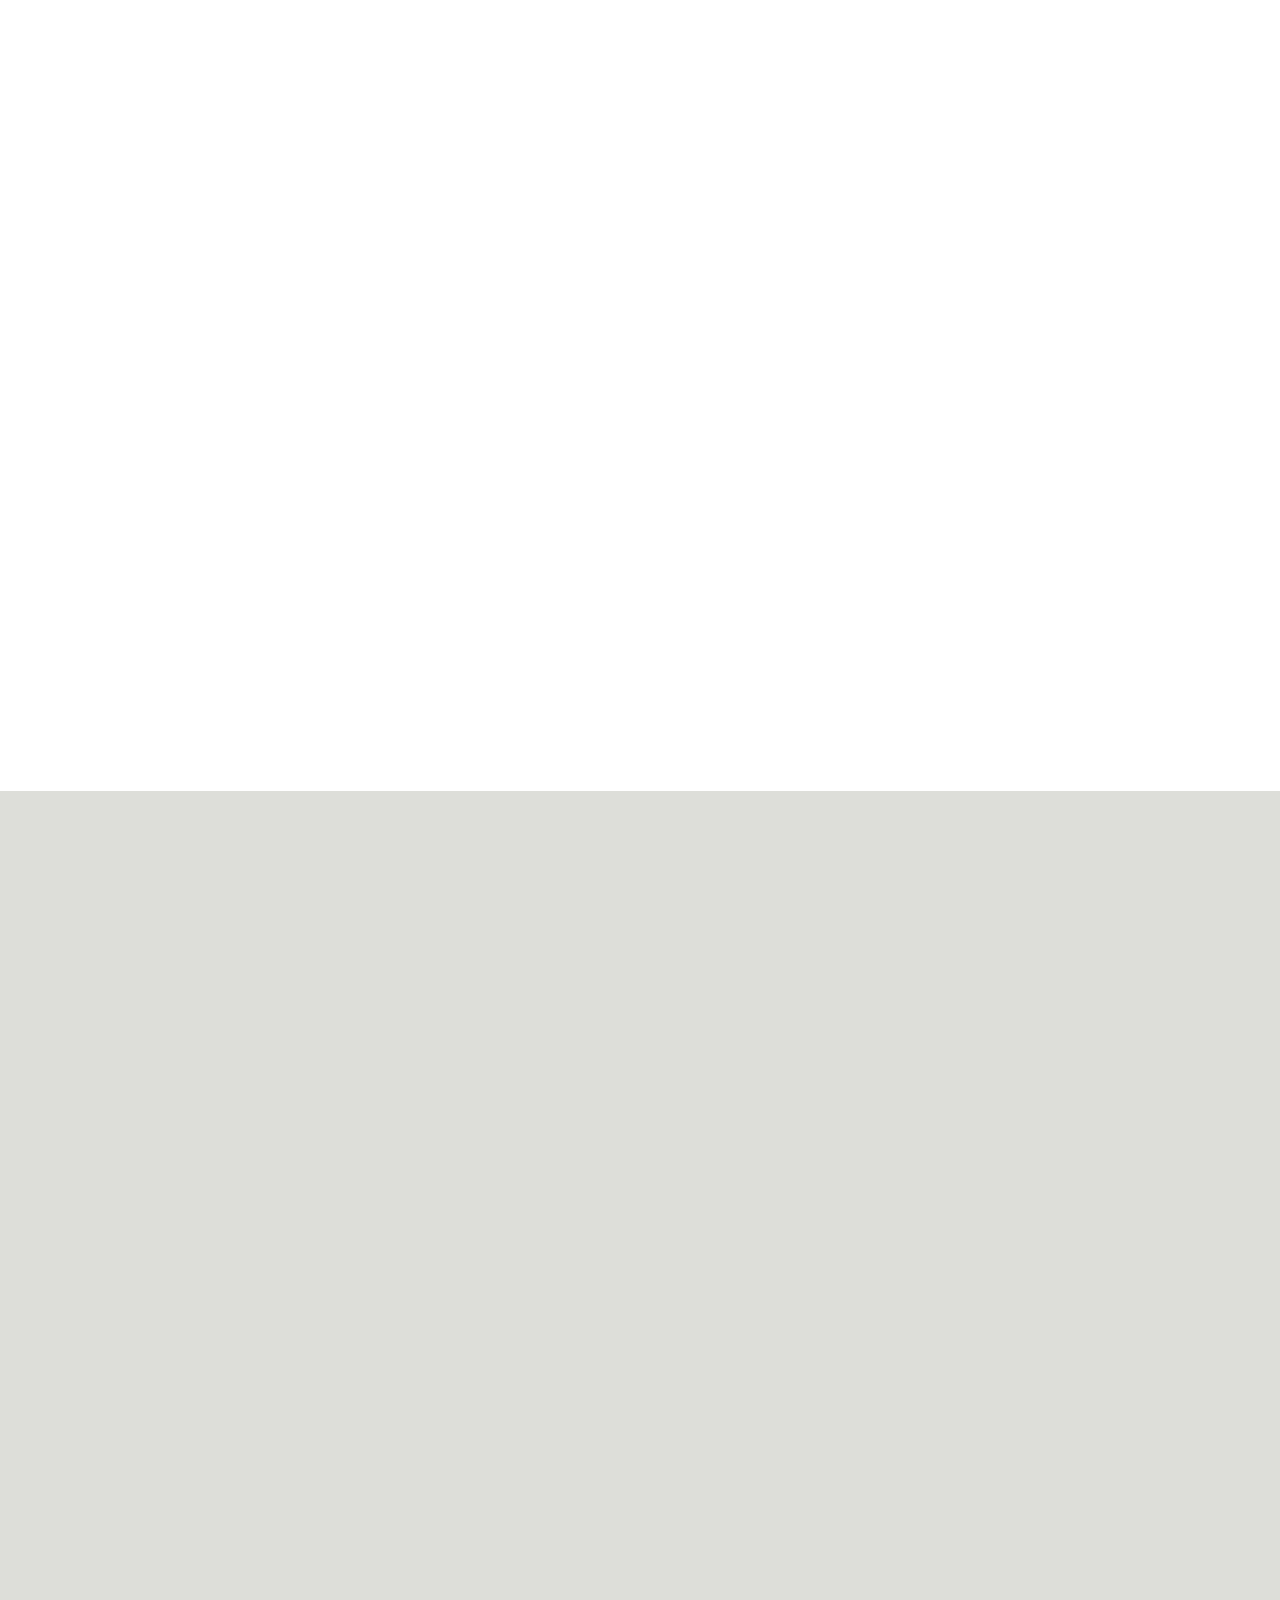
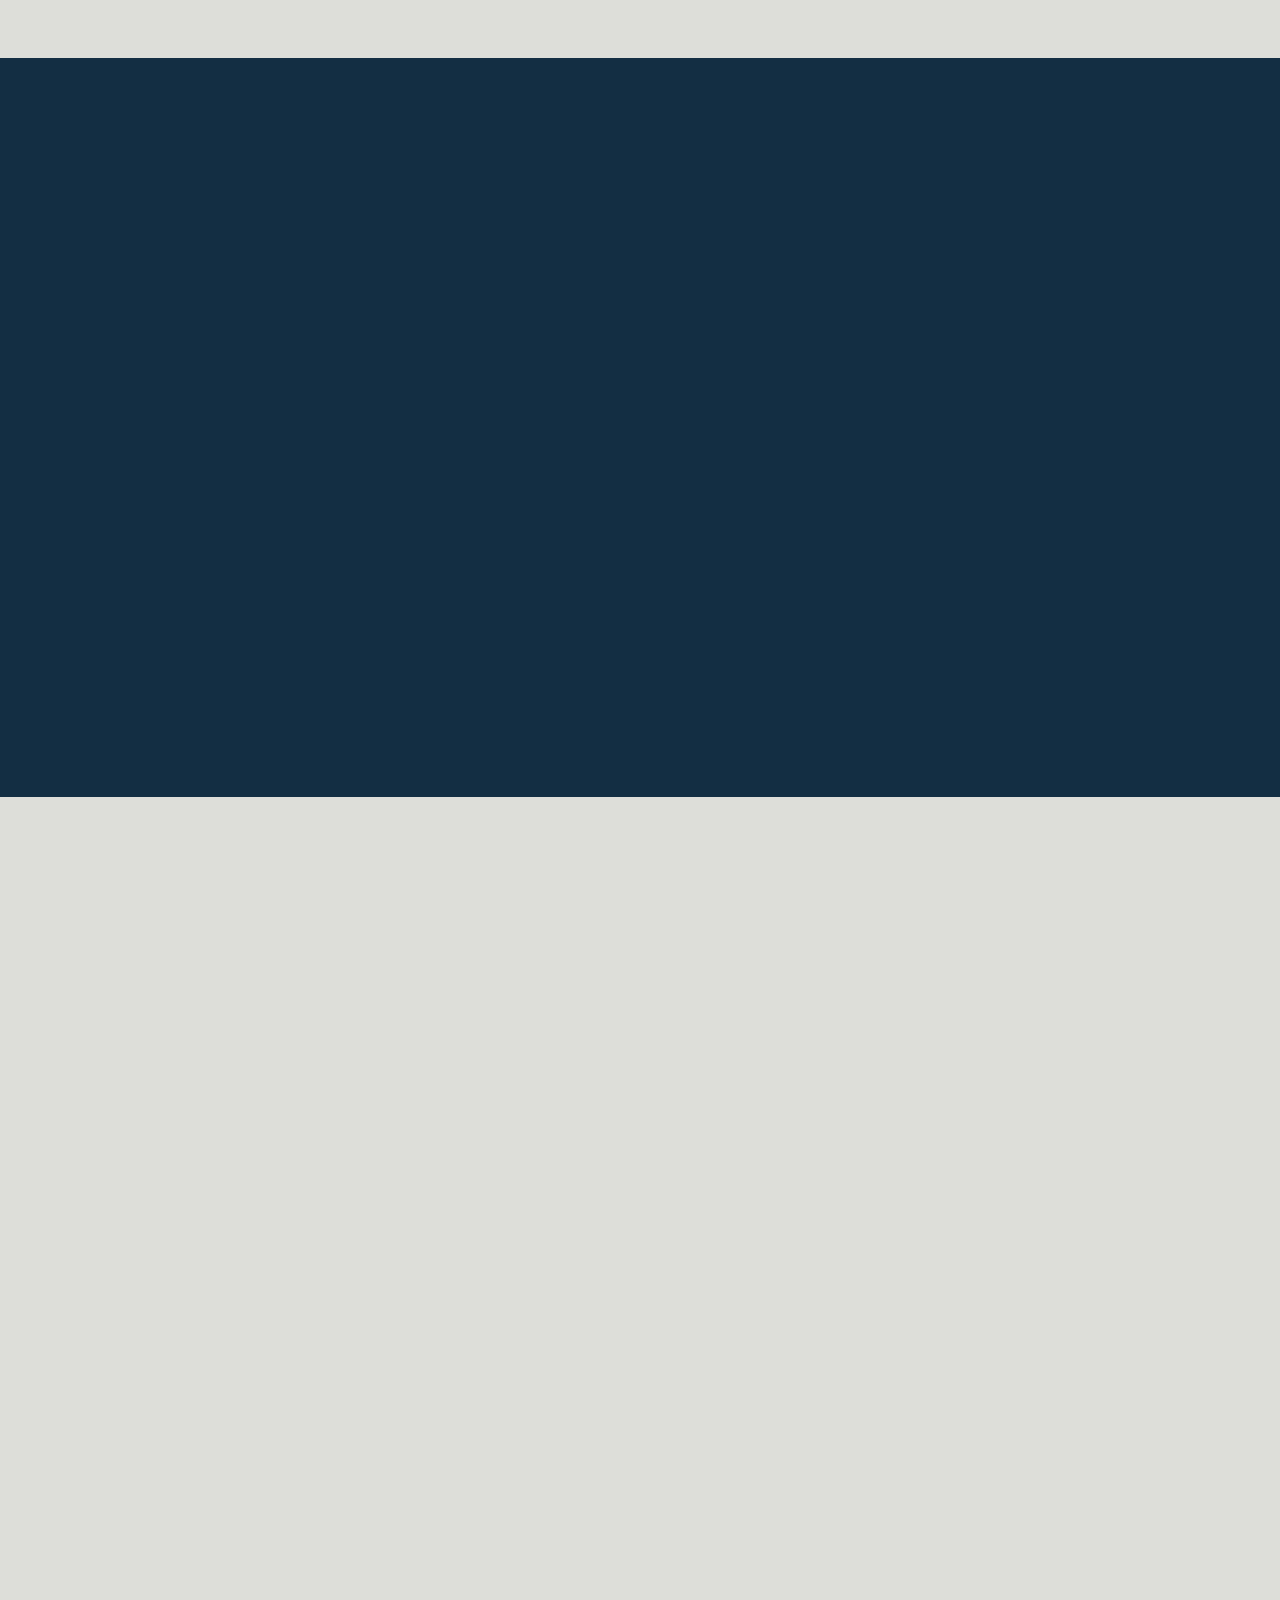
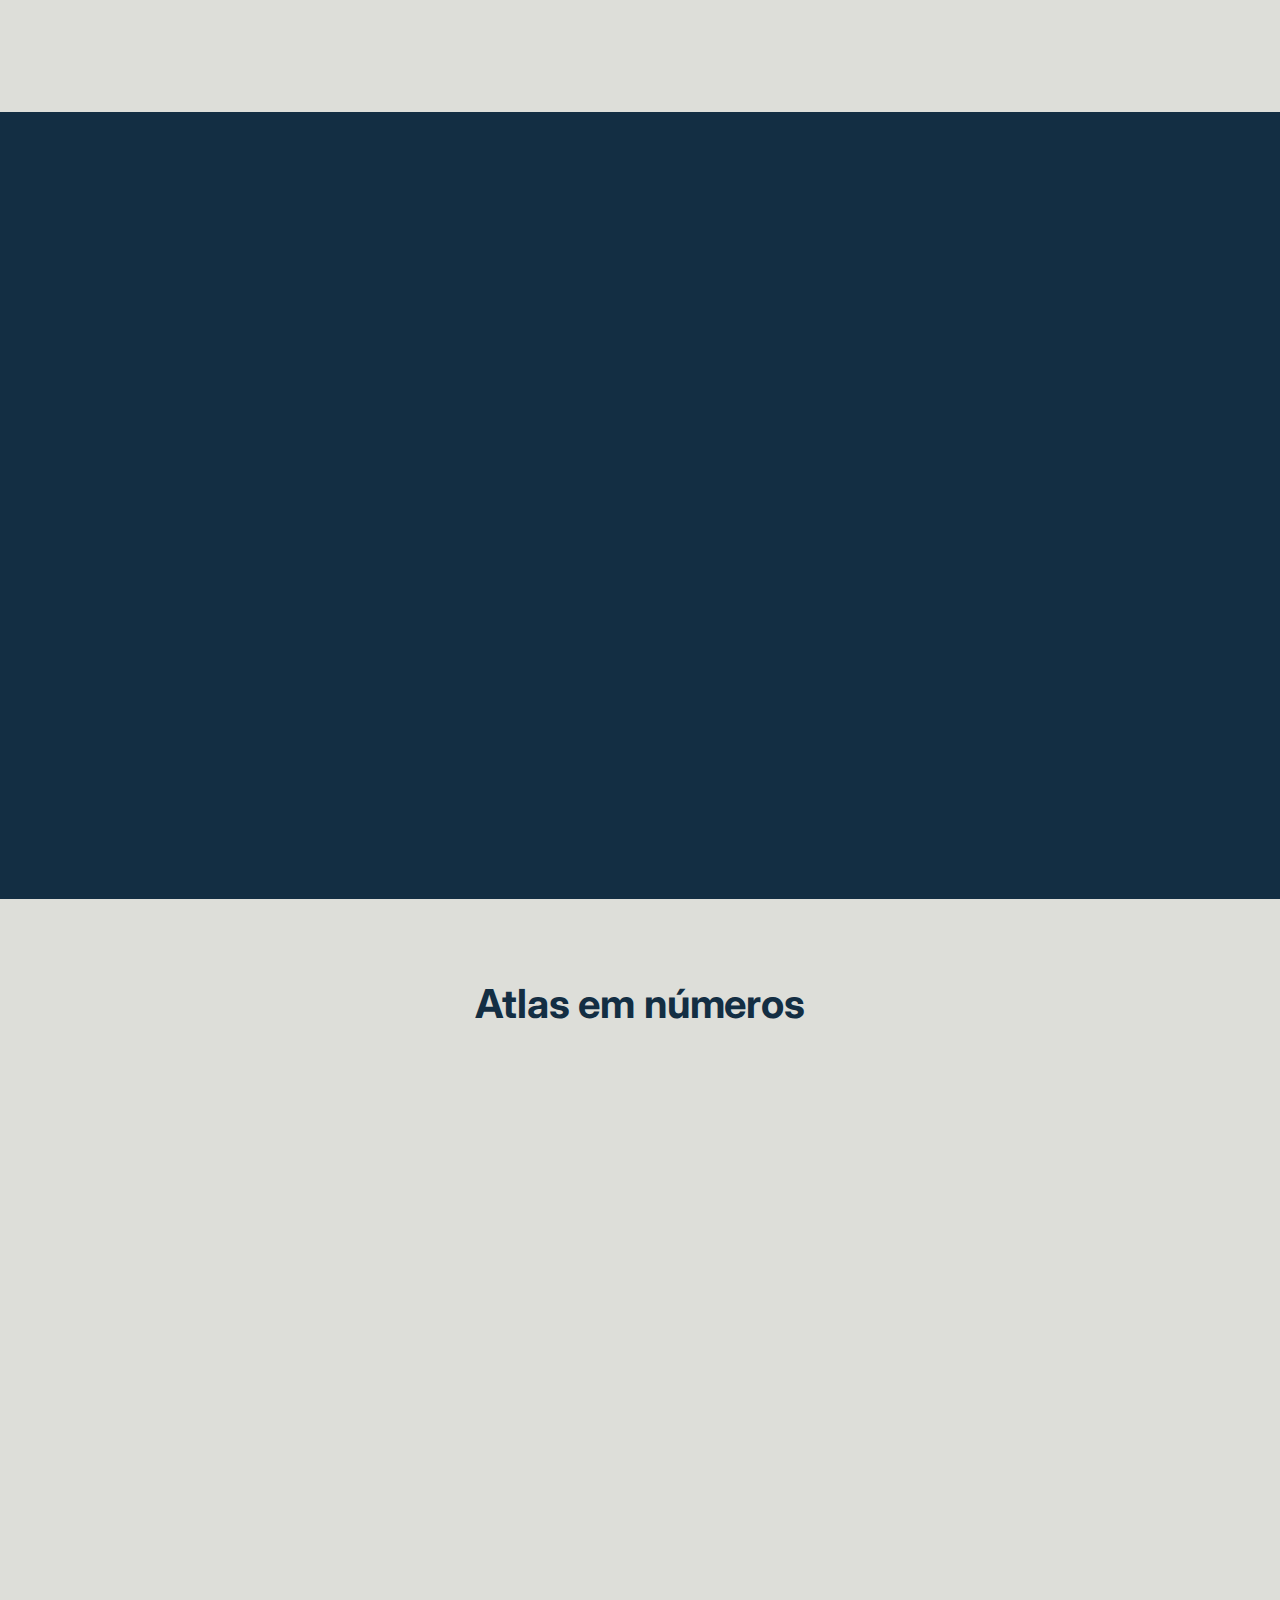
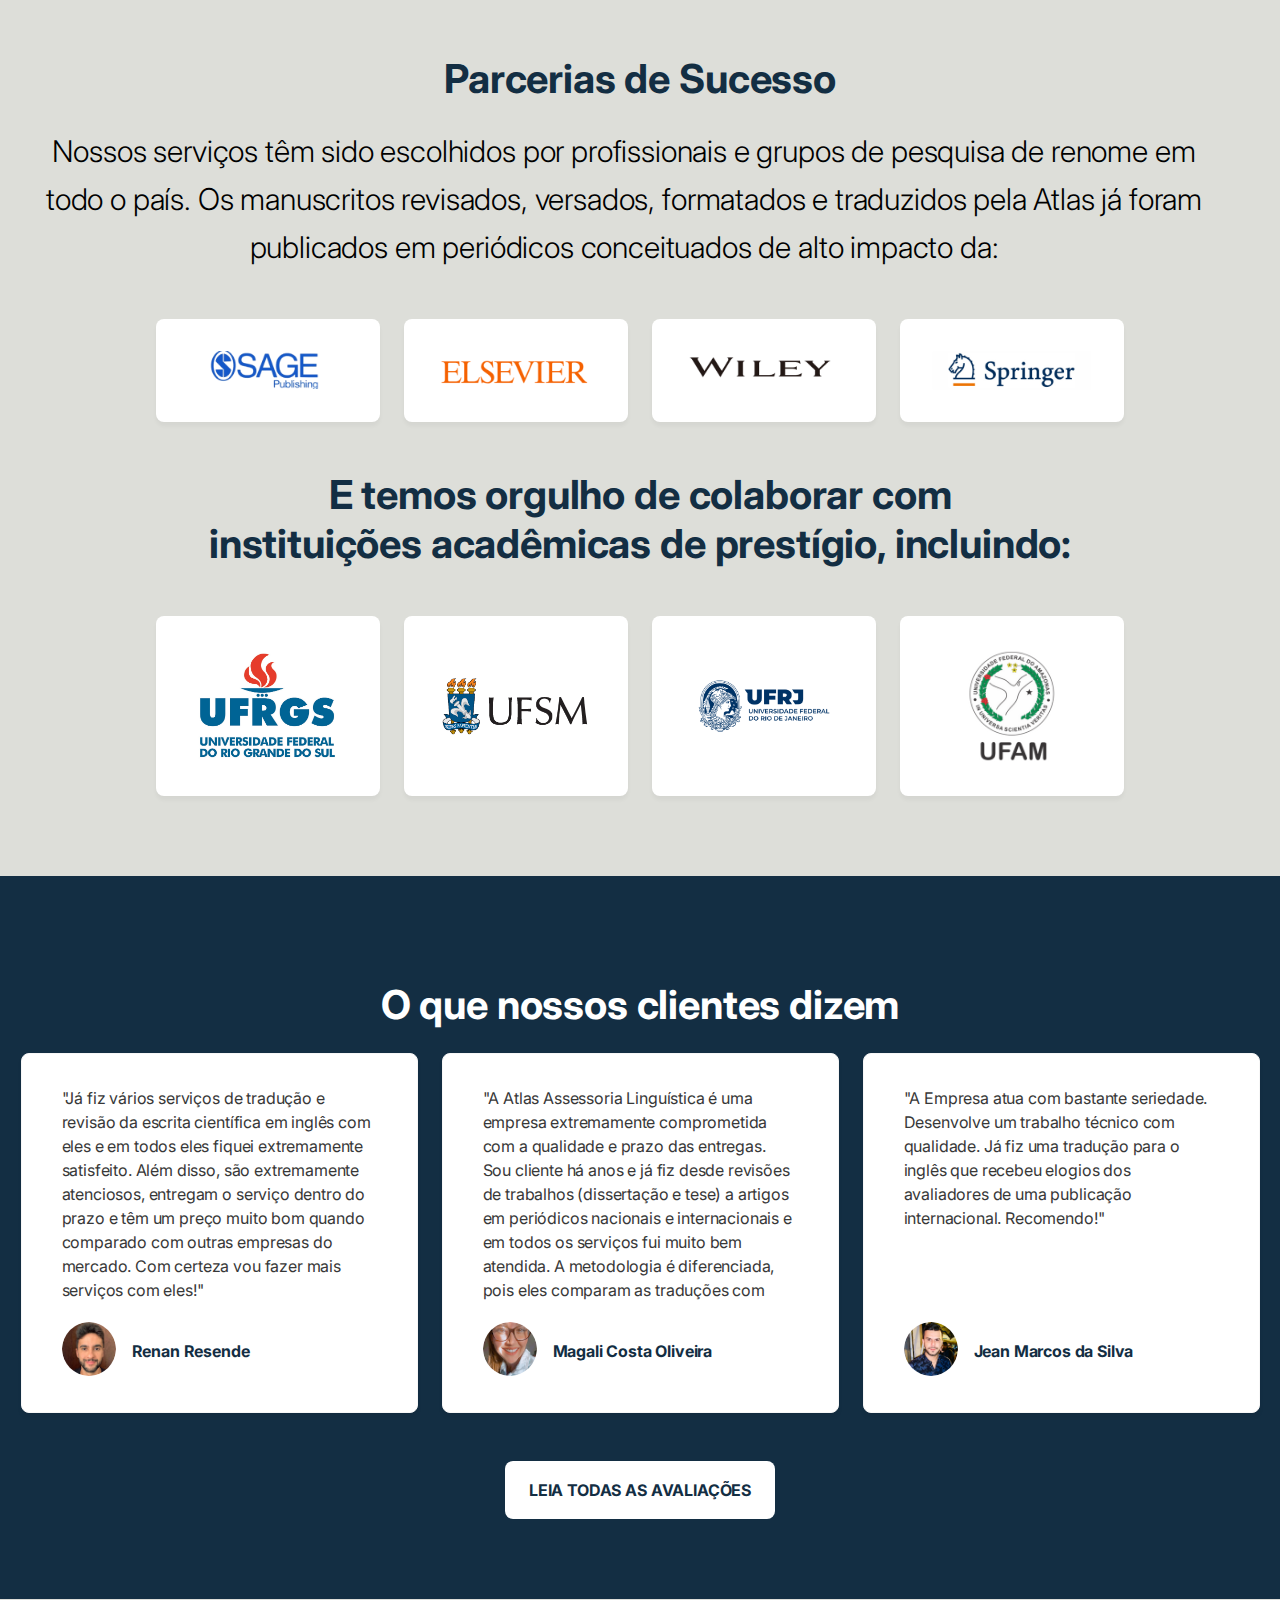
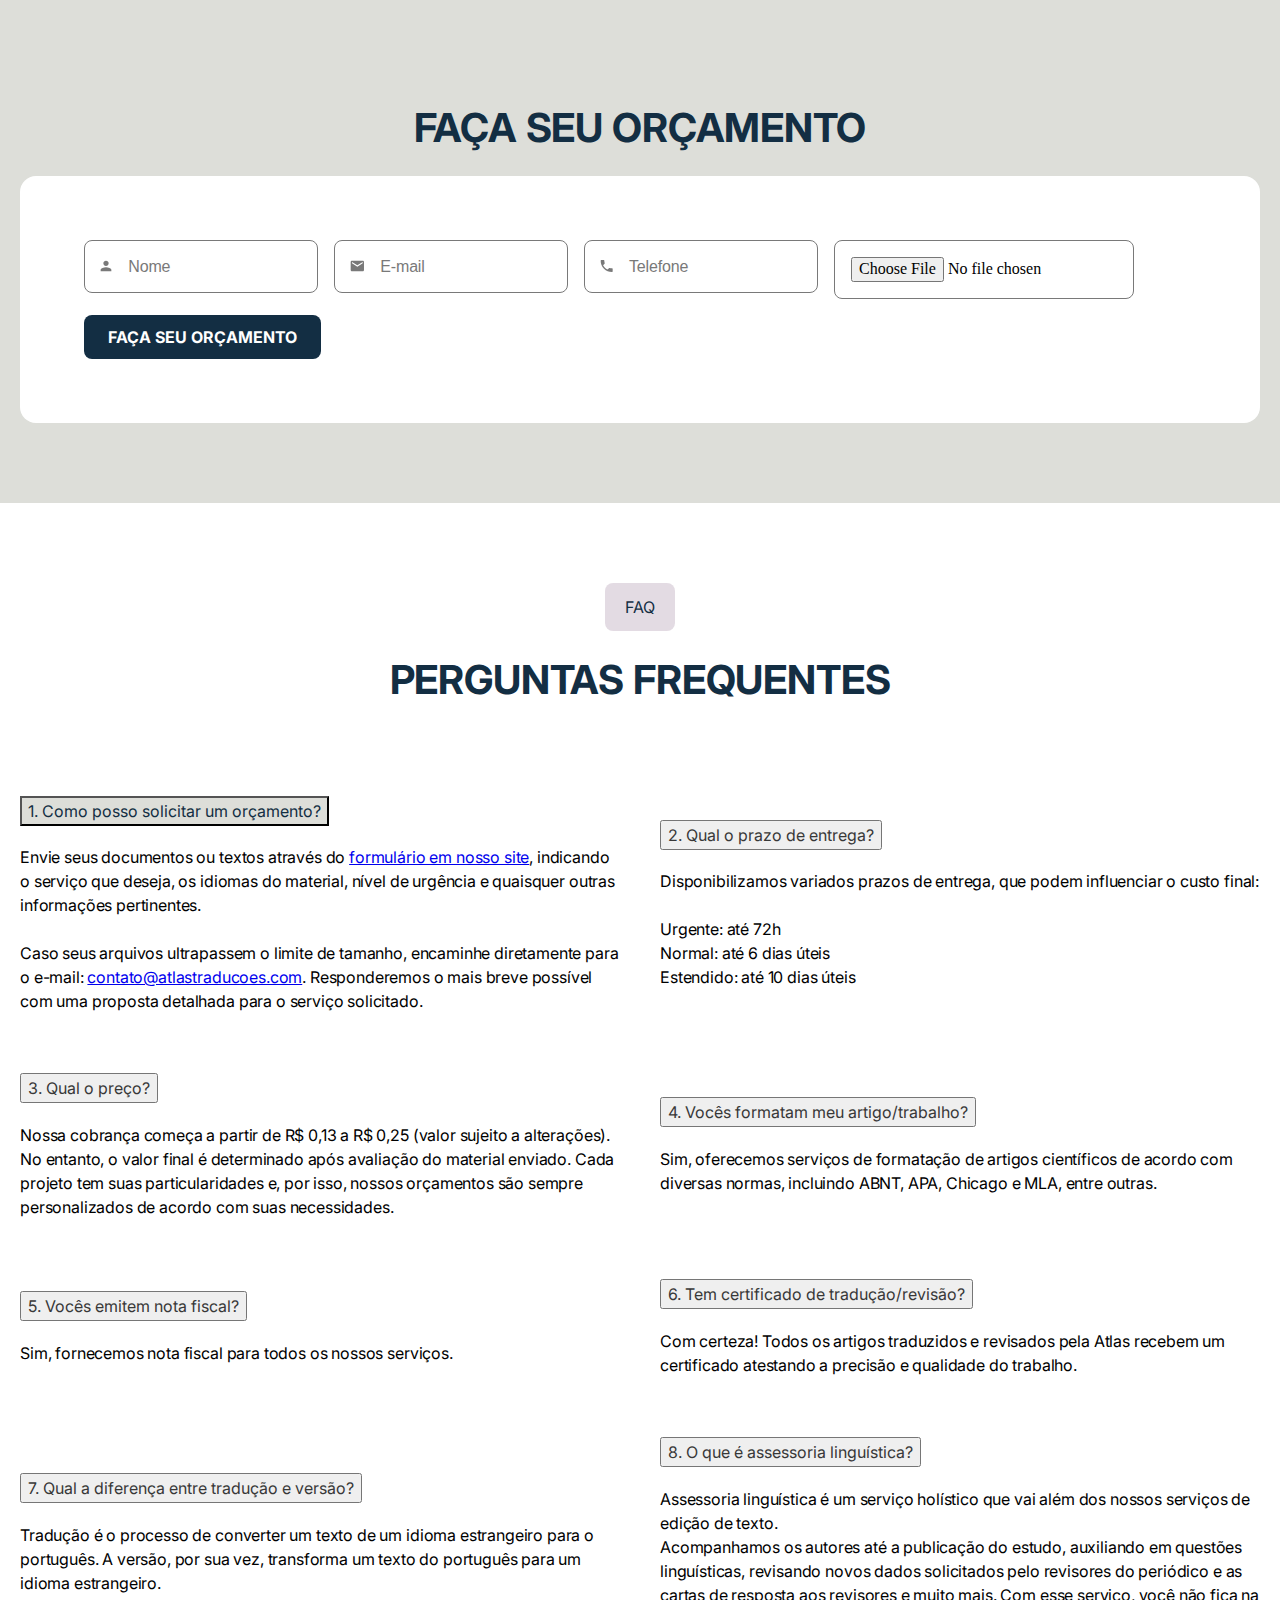
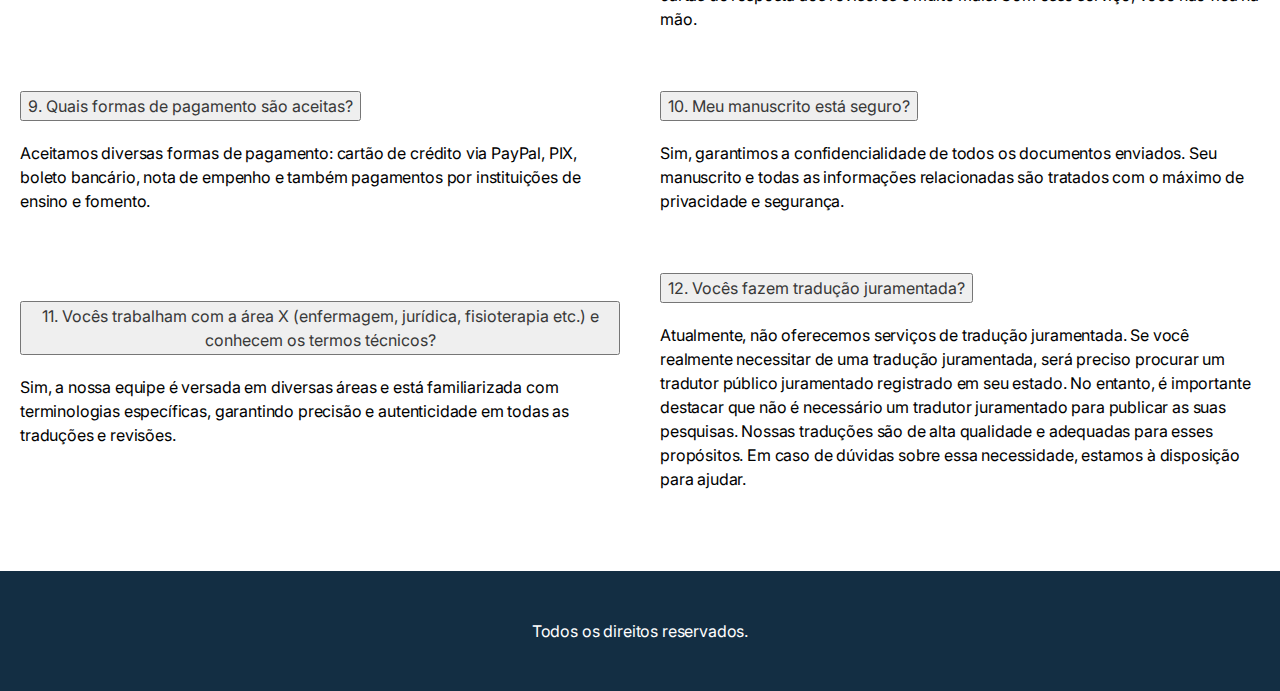
==== commit 368c60a5: "height card" ====
--- a/index.html
+++ b/index.html
@@ -1,5 +1,5 @@
 <!DOCTYPE html><html lang="pt-br" class="no-js"><head><meta charset="utf-8"><meta name="viewport" content="width=device-width,initial-scale=1"><title>Atlas Assessoria Linguística: Especialistas em Tradução Acadêmica</title><link href="https://cdn.jsdelivr.net/npm/bootstrap@5.0.2/dist/css/bootstrap.min.css" rel="stylesheet" integrity="sha384-EVSTQN3/azprG1Anm3QDgpJLIm9Nao0Yz1ztcQTwFspd3yD65VohhpuuCOmLASjC" crossorigin><script src="https://cdn.jsdelivr.net/npm/bootstrap@5.0.2/dist/js/bootstrap.bundle.min.js" integrity="sha384-MrcW6ZMFYlzcLA8Nl+NtUVF0sA7MsXsP1UyJoMp4YLEuNSfAP+JcXn/tWtIaxVXM" crossorigin></script><link href="https://unpkg.com/aos@2.3.1/dist/aos.css" rel="stylesheet"><link rel="stylesheet" href="res/css/styles.95edd635.css"><meta name="description" content="Especializados em tradução e revisão acadêmica. Garanta publicações de impacto com nossa expertise em inglês, português e espanhol.
 "><meta property="og:title" content="Atlas Assessoria Linguística: Especialistas em Tradução Acadêmica
 "><meta property="og:description" content="Especializados em tradução e revisão acadêmica. Garanta publicações de impacto com nossa expertise em inglês, português e espanhol.
-"><meta property="og:image:alt" content="Image description"><meta property="og:locale" content="pt_BR"><meta property="og:type" content="website"><meta name="twitter:card" content="summary_large_image"><meta property="og:url" content="#"><link rel="canonical" href="#"><script defer>const _0x198df2=_0x1974;function _0x1e56(){const _0x5e4bcc=['input','querySelectorAll','DOMContentLoaded','handler','48GUsLpk','952060JVcTwc','forEach','102840VxQBQF','left','slide','addEventListener','input[type=\x22range\x22]','56TozGUA','4128AYsdfJ','value','8171284QdBtAq','2374200BHgzyI','style','getElementById','603uCeJMY','297wgzoVq','replace','855891KnLamA','divisor','221896TBHLYu'];_0x1e56=function(){return _0x5e4bcc;};return _0x1e56();}function _0x1974(_0x12f2e9,_0x705667){const _0x1e5699=_0x1e56();return _0x1974=function(_0x1974fa,_0x2267e8){_0x1974fa=_0x1974fa-0x181;let _0x492739=_0x1e5699[_0x1974fa];return _0x492739;},_0x1974(_0x12f2e9,_0x705667);}(function(_0x166acd,_0x1510e5){const _0x45b75a=_0x1974,_0x53db3f=_0x166acd();while(!![]){try{const _0x242bf1=-parseInt(_0x45b75a(0x187))/0x1+-parseInt(_0x45b75a(0x197))/0x2*(-parseInt(_0x45b75a(0x184))/0x3)+parseInt(_0x45b75a(0x181))/0x4+-parseInt(_0x45b75a(0x18f))/0x5*(-parseInt(_0x45b75a(0x18e))/0x6)+parseInt(_0x45b75a(0x196))/0x7*(parseInt(_0x45b75a(0x189))/0x8)+-parseInt(_0x45b75a(0x185))/0x9*(parseInt(_0x45b75a(0x191))/0xa)+-parseInt(_0x45b75a(0x199))/0xb;if(_0x242bf1===_0x1510e5)break;else _0x53db3f['push'](_0x53db3f['shift']());}catch(_0x33c59e){_0x53db3f['push'](_0x53db3f['shift']());}}}(_0x1e56,0xc718b),document['addEventListener'](_0x198df2(0x18c),function(){const _0x42e7df=_0x198df2;let _0xeab479=document[_0x42e7df(0x18b)](_0x42e7df(0x195));_0xeab479[_0x42e7df(0x190)](_0x10cecf=>{const _0x112c64=_0x42e7df;let _0x4d279f=_0x10cecf['id'][_0x112c64(0x186)](_0x112c64(0x193),'');_0x10cecf[_0x112c64(0x194)](_0x112c64(0x18a),()=>function(_0x162a76){const _0x371301=_0x112c64;let _0x29f7c5=document[_0x371301(0x183)](_0x371301(0x18d)+_0x162a76),_0x3627bb=document['getElementById']('slide'+_0x162a76),_0x3fe47d=document[_0x371301(0x183)](_0x371301(0x188)+_0x162a76);_0x29f7c5['style'][_0x371301(0x192)]=_0x3627bb['value']+'%',_0x3fe47d[_0x371301(0x182)]['width']=_0x3627bb[_0x371301(0x198)]+'%';}(_0x4d279f));});}));</script></head></html><body class="page--home"> <div class="header"> <div class="header__container"> <nav class="navbar navbar-expand-lg"> <div class="container-fluid"> <button class="navbar-toggler" type="button" data-bs-toggle="collapse" data-bs-target="#navbarSupportedContent" aria-controls="navbarSupportedContent" aria-expanded="false" aria-label="Toggle navigation"> <span class="navbar-toggler-icon"><img src="res/img/assets/menu-aberto.svg" alt></span> </button> <div class="collapse navbar-collapse" id="navbarSupportedContent"> <ul class="mb-2 mb-lg-0 me-auto navbar-nav" data-aos="fade-right" data-aos-delay="300"> <li class="nav-item"> <a class="active nav-link" aria-current="page" href="#servicos">Serviços</a> </li> <li class="nav-item"> <a class="nav-link" href="#numeros">NOSSOS NÚMEROS</a> </li> <li class="nav-item"> <a class="nav-link" href="#testimonials">depoimentos</a> </li> </ul> <div class="button--container" data-aos="fade-left" data-aos-delay="300"><a href="#contato" class="button">faça seu orçamento</a></div> </div> </div> </nav> </div> </div> <main> <section class="hero" data-aos="fade-down" data-aos-delay="300"> <div class="hero__container"> <div class="hero__img"> <img src="res/img/assets/hero.png" alt> </div> <div class="hero__content"> <h1 class="hero__title">Elevando a qualidade da sua pesquisa ao padrão internacional.</h1> <p class="default__desc"> Atlas é sinônimo de excelência em tradução, revisão e assessoria <br>linguística especializada em textos acadêmico-científicos.<br><br> Na Atlas, você encontra:<br> ✅ Tradução por nativos<br> ✅ Suporte linguístico do início à publicação do seu estudo<br> ✅ Atendimento personalizado  </p> <div class="button--container"> <a href="#servicos" class="bigger button white">CONHECER OS SERVIÇOS DA ATLAS</a> </div> </div> </div> </section> <section class="resources" id="servicos"> <div class="resources__container"> <div class="resources__content"> <div class="card-resources" data-aos="fade-right" data-aos-delay="300"> <div class="card-resources__icon"><img src="res/img/assets/star.svg" alt></div> <h3 class="resources__title">Tradução e Versão</h3> <p class="default__desc"> Expanda os horizontes da sua pesquisa: traduza seus textos para o público internacional ou traga pesquisas estrangeiras para o português com precisão e qualidade. </p> <div class="button--container"><a href="#traducao" class="border button">quero mais informações</a></div> </div> <div class="card-resources" data-aos="fade-right" data-aos-delay="400"> <div class="card-resources__icon"><img src="res/img/assets/star.svg" alt></div> <h3 class="resources__title">Revisão de Textos</h3> <p class="default__desc"> Garanta que seu trabalho esteja livre de erros ortográficos e gramaticais e devidamente otimizado para publicação em revistas de prestígio internacional.  </p> <div class="button--container"><a href="#revisao" class="border button">quero mais informações</a></div> </div> <div class="card-resources" data-aos="fade-right" data-aos-delay="500"> <div class="card-resources__icon"><img src="res/img/assets/star.svg" alt></div> <h3 class="resources__title">Formatação de Trabalhos</h3> <p class="default__desc">Esteja em conformidade com os padrões das principais normas, como ABNT, APA, Chicago e MLA.</p> <div class="button--container"><a href="#formatacao" class="border button">quero mais informações</a></div> </div> <div class="card-resources" data-aos="fade-right" data-aos-delay="600"> <div class="card-resources__icon"><img src="res/img/assets/star.svg" alt></div> <h3 class="resources__title">Assessoria Linguística</h3> <p class="default__desc">Receba suporte contínuo desde a preparação até a publicação do seu  estudo, incluindo auxílio na resposta aos revisores.</p> <div class="button--container"><a href="#assessoria" class="border button">quero mais informações</a></div> </div> </div> <h3 class="default__title" data-aos="fade-right" data-aos-delay="300">Já sabe o serviço que deseja? Entre em contato com a Atlas: </h3> <div class="button--container center" data-aos="fade-right" data-aos-delay="300"><a href="#contato" class="bigger button">QUERO FAZER UM ORÇAMENTO</a></div> </div> </section> <section class="hero" data-aos="fade-down" data-aos-delay="300"> <div class="d-flex hero__container"> <div class="hero__content" style="max-width:818px"> <h3 class="hero__title text-center">Atlas: sua ponte para o reconhecimento global em pesquisa</h3> <p class="default__desc text-center"> Desde traduções de alto nível, revisões detalhadas, assessoria contínua e formatações meticulosas, a Atlas é a sua parceira em sua jornada acadêmico-científica. </p> </div> </div> </section> <section class="benefits" id="traducao"> <div class="benefits__container"> <div class="benefits__side" data-aos="fade-right" data-aos-delay="300"> <img src="res/img/assets/trad.png" alt> </div> <div class="benefits__content"> <div class="tag" data-aos="fade-left" data-aos-delay="300"> <p class="tag__text">Entenda nossos serviços</p> </div> <h3 class="default__title" data-aos="fade-left" data-aos-delay="300">Tradução e versão </h3> <p class="default__desc" data-aos="fade-left" data-aos-delay="300"> A tradução leva sua pesquisa ao mundo; a versão traz o mundo para sua pesquisa. Com a Atlas, ambas são sinônimos de excelência. <br><br> <strong>Benefícios de escolher a Atlas para Tradução e Versão:</strong> </p> <ul class="benefits__list"> <li class="benefits__list--item" data-aos="fade-left" data-aos-delay="300"> <img src="res/img/assets/checkbox-circle-fill.svg" alt> <p class="benefits__list--text"><strong> Seu trabalho preparado para as revistas mais conceituadas.</strong>Relevância Global:</p> </li> <li class="benefits__list--item" data-aos="fade-left" data-aos-delay="400"> <img src="res/img/assets/checkbox-circle-fill.svg" alt> <p class="benefits__list--text"><strong>Credibilidade: </strong>Textos que exalam a qualidade da sua pesquisa.</p> </li> <li class="benefits__list--item" data-aos="fade-left" data-aos-delay="500"> <img src="res/img/assets/checkbox-circle-fill.svg" alt> <p class="benefits__list--text"><strong>Revisão por Nativos: </strong>Autenticidade e fluência garantidas em inglês, português e espanhol.</p> </li> <li class="benefits__list--item" data-aos="fade-left" data-aos-delay="600"> <img src="res/img/assets/checkbox-circle-fill.svg" alt> <p class="benefits__list--text"> <strong>Expertise Diversificada: </strong>Profissionais versados em diversos campos de estudo, como as ciências da saúde, ciências biológicas, ciências humanas, entre outras. </p> </li> <li class="benefits__list--item" data-aos="fade-left" data-aos-delay="500"> <img src="res/img/assets/checkbox-circle-fill.svg" alt> <p class="benefits__list--text"><strong>Certificado de Tradução: </strong>Comprovação da precisão e qualidade da tradução.</p> </li> <li class="benefits__list--item" data-aos="fade-left" data-aos-delay="600"> <img src="res/img/assets/checkbox-circle-fill.svg" alt> <p class="benefits__list--text"> <strong>Apoio Contínuo: </strong>Estamos ao seu lado em todas as etapas, inclusive nas solicitações de periódicos ou orientadores. </p> </li> </ul> <div class="button--container" data-aos="fade-left" data-aos-delay="300"> <a href="#contato" class="bigger button">quero fazer um orçamento</a> </div> </div> </div> </section> <section class="benefits blue" id="revisao"> <div class="benefits__container"> <div class="benefits__side imgs-rev" data-aos="fade-right" data-aos-delay="300"> <div class="container"> <div id="comparison"> <figure> <div id="handler1"></div> <div id="divisor1"></div> </figure> <input type="range" min="0" max="100" value="50" id="slide1"> </div> </div> </div> <div class="benefits__content"> <div class="tag" data-aos="fade-left" data-aos-delay="300"> <p class="tag__text">Entenda nossos serviços</p> </div> <h3 class="default__title" data-aos="fade-left" data-aos-delay="300">Revisão de Textos</h3> <p class="default__desc" data-aos="fade-left" data-aos-delay="300"> A revisão vai além da gramática e ortografia; é sobre comunicar sua mensagem de forma eficaz e impactante para o meio acadêmico-científico. <br> <br> <strong> Benefícios de escolher a Atlas para Revisão de Textos: </strong> </p> <ul class="benefits__list"> <li class="benefits__list--item" data-aos="fade-left" data-aos-delay="300"> <img src="res/img/assets/checkbox-circle-fill-w.svg" alt> <p class="benefits__list--text"> <strong>Além da Gramática: </strong>Aprimoramentos que transcendem meras correções gramaticais, elevando a leitura e o padrão do seu texto. </p> </li> <li class="benefits__list--item" data-aos="fade-left" data-aos-delay="400"> <img src="res/img/assets/checkbox-circle-fill-w.svg" alt> <p class="benefits__list--text"> <strong>Transparência Total: </strong>Todas as alterações são destacadas, permitindo que você veja e decida se aceita (ou não) cada mudança proposta. </p> </li> <li class="benefits__list--item" data-aos="fade-left" data-aos-delay="500"> <img src="res/img/assets/checkbox-circle-fill-w.svg" alt> <p class="benefits__list--text"><strong>Feedback:</strong> Receba insights valiosos para aprimorar ainda mais seu trabalho.</p> </li> <li class="benefits__list--item" data-aos="fade-left" data-aos-delay="600"> <img src="res/img/assets/checkbox-circle-fill-w.svg" alt> <p class="benefits__list--text"><strong>Revisão Multilíngue: </strong>Serviços disponíveis para textos em inglês, português e espanhol.</p> </li> </ul> <div class="button--container" data-aos="fade-left" data-aos-delay="300"> <a href="#contato" class="bigger button white">quero fazer um orçamento</a> </div> </div> </div> </section> <section class="benefits" id="formatacao"> <div class="benefits__container"> <div class="benefits__side imgs" data-aos="fade-right" data-aos-delay="300"> <div class="container"> <div id="comparison"> <figure> <div id="handler2"></div> <div id="divisor2"></div> </figure> <input type="range" min="0" max="100" value="50" id="slide2"> </div> </div> </div> <div class="benefits__content"> <div class="tag" data-aos="fade-left" data-aos-delay="300"> <p class="tag__text">Entenda nossos serviços</p> </div> <h3 class="default__title" data-aos="fade-left" data-aos-delay="300">Formatação de Trabalhos</h3> <p class="default__desc" data-aos="fade-left" data-aos-delay="300"> Mais do que atender a padrões de periódicos e instituições, a formatação correta ressalta a seriedade e rigor do seu estudo.  <br><br> <strong>Benefícios de escolher a Atlas para Formatação de Trabalhos:</strong> </p> <ul class="benefits__list"> <li class="benefits__list--item" data-aos="fade-left" data-aos-delay="300"> <img src="res/img/assets/checkbox-circle-fill.svg" alt> <p class="benefits__list--text"><strong>Conformidade Garantida: </strong> Estrita aderência a normas como ABNT, APA, Chicago e MLA.  </p> </li> <li class="benefits__list--item" data-aos="fade-left" data-aos-delay="400"> <img src="res/img/assets/checkbox-circle-fill.svg" alt> <p class="benefits__list--text"> <strong>Leitura Fluida: </strong>Ajustes de espaçamentos, margens e fontes para uma leitura agradável e consistente. </p> </li> <li class="benefits__list--item" data-aos="fade-left" data-aos-delay="500"> <img src="res/img/assets/checkbox-circle-fill.svg" alt> <p class="benefits__list--text"> <strong>Citações e Referências: </strong>Garantia da coesão entre citações e referências bibliográficas, evitando inconsistências prejudiciais à qualidade do texto. </p> </li> <li class="benefits__list--item" data-aos="fade-left" data-aos-delay="600"> <img src="res/img/assets/checkbox-circle-fill.svg" alt> <p class="benefits__list--text"> <strong>Apoio Integral: </strong>Desde os elementos pré-textuais até os pós-textuais, cuidamos de cada detalhe. </p> </li> <li class="benefits__list--item" data-aos="fade-left" data-aos-delay="600"> <img src="res/img/assets/checkbox-circle-fill.svg" alt> <p class="benefits__list--text"> <strong>Tranquilidade: </strong>Evite retrabalhos e correções desnecessárias com a formatação certa desde o início. </p> </li> <li class="benefits__list--item" data-aos="fade-left" data-aos-delay="600"> <img src="res/img/assets/checkbox-circle-fill.svg" alt> <p class="benefits__list--text"> <strong>Primeira Impressão: </strong>Garanta um trabalho bem formatado, que eleva sua credibilidade e profissionalismo junto à comunidade acadêmico-científica. </p> </li> </ul> <div class="button--container" data-aos="fade-left" data-aos-delay="300"> <a href="#contato" class="bigger button">quero fazer um orçamento</a> </div> </div> </div> </section> <section class="benefits blue" id="assessoria"> <div class="benefits__container"> <div class="benefits__side" data-aos="fade-right" data-aos-delay="300"> <img src="res/img/assets/assessoria.png" alt> </div> <div class="benefits__content"> <div class="tag" data-aos="fade-left" data-aos-delay="300"> <p class="tag__text">Entenda nossos serviços</p> </div> <h3 class="default__title" data-aos="fade-left" data-aos-delay="300">Assessoria Linguística</h3> <p class="default__desc" data-aos="fade-left" data-aos-delay="300"> A assessoria linguística é o suporte contínuo em inglês, português e espanhol para garantir que seu trabalho alcance os padrões internacionais — desde a submissão até a aprovação. <br><br> <strong>Benefícios de escolher a Atlas para Assessoria Linguística:</strong> </p> <ul class="benefits__list"> <li class="benefits__list--item" data-aos="fade-left" data-aos-delay="300"> <img src="res/img/assets/checkbox-circle-fill-w.svg" alt> <p class="benefits__list--text"> <strong>Respostas Claras:</strong> Auxílio na elaboração e correção de cartas de apresentação e/ou resposta aos revisores. </p> </li> <li class="benefits__list--item" data-aos="fade-left" data-aos-delay="400"> <img src="res/img/assets/checkbox-circle-fill-w.svg" alt> <p class="benefits__list--text"> <strong>Adaptações Ágeis: </strong>Revisão e tradução de novos dados solicitados pelo periódico — sem complicações. </p> </li> <li class="benefits__list--item" data-aos="fade-left" data-aos-delay="500"> <img src="res/img/assets/checkbox-circle-fill-w.svg" alt> <p class="benefits__list--text"><strong>Confiança na Submissão: </strong>Seu trabalho minuciosamente alinhado às exigências dos periódicos.</p> </li> <li class="benefits__list--item" data-aos="fade-left" data-aos-delay="600"> <img src="res/img/assets/checkbox-circle-fill-w.svg" alt> <p class="benefits__list--text"> <strong>Parceria do Começo ao Fim: </strong>Estamos com você em cada etapa. Nosso compromisso não termina com a entrega do serviço; o suporte da Atlas vai até a publicação do seu estudo. </p> </li> </ul> <div class="button--container" data-aos="fade-left" data-aos-delay="300"> <a href="#contato" class="bigger button white">quero fazer um orçamento</a> </div> </div> </div> </section> <section class="numbers" id="numeros"> <h2 class="default__title">Atlas em números</h2> <div class="resources__container"> <div class="resources__content"> <div class="card-resources" data-aos="fade-right" data-aos-delay="300"> <div class="card-resources__icon"><img src="res/img/assets/star.svg" alt></div> <h3 class="resources__title">Desde 2020</h3> <p class="default__desc">atuando com excelência em assessoria linguística e transformando pesquisas em publicações de renome.</p> </div> <div class="card-resources" data-aos="fade-right" data-aos-delay="400"> <div class="card-resources__icon"><img src="res/img/assets/star.svg" alt></div> <h3 class="resources__title">1200+</h3> <p class="default__desc">documentos traduzidos, revisados, versados e formatados.</p> </div> <div class="card-resources" data-aos="fade-right" data-aos-delay="500"> <div class="card-resources__icon"><img src="res/img/assets/star.svg" alt></div> <h3 class="resources__title">700+</h3> <p class="default__desc">clientes satisfeitos que confiaram em nosso compromisso e qualidade.</p> </div> <div class="card-resources" data-aos="fade-right" data-aos-delay="600"> <div class="card-resources__icon"><img src="res/img/assets/star.svg" alt></div> <h3 class="resources__title">800+</h3> <p class="default__desc">artigos publicados com a nossa assessoria especializada.</p> </div> </div> </div> <div class="partners"> <h3 class="default__title">Parcerias de Sucesso</h3> <p class="default__desc"> Nossos serviços têm sido escolhidos por profissionais e grupos de pesquisa de renome em todo o país. Os manuscritos revisados, versados, formatados e traduzidos pela Atlas já foram publicados em periódicos conceituados de alto impacto da: </p> <div class="partners__container"> <div class="partners_card"><img src="res/img/assets/marcas.png" alt></div> <div class="partners_card"><img src="res/img/assets/marcas-1.png" alt></div> <div class="partners_card"><img src="res/img/assets/marcas-2.png" alt></div> <div class="partners_card"><img src="res/img/assets/marcas-3.png" alt></div> </div> <h3 class="default__title mb"> E temos orgulho de colaborar com <br> instituições acadêmicas de prestígio, incluindo: </h3> <div class="partners__container"> <div class="partners_card"><img src="res/img/assets/uni.jpg" alt></div> <div class="partners_card"><img src="res/img/assets/uni-1.png" alt></div> <div class="partners_card"><img src="res/img/assets/uni-2.png" alt></div> <div class="partners_card"><img src="res/img/assets/uni-3.png" alt></div> </div> </div> </section> <section class="testimonials" id="testimonials"> <div class="testimonials__container"> <h3 class="default__title">O que nossos clientes dizem</h3> <div class="testimonials__content"> <div class="testimonials__card"> <p class="testimonials__card--text"> "Já fiz vários serviços de tradução e revisão da escrita científica em inglês com eles e em todos eles fiquei extremamente satisfeito. Além disso, são extremamente atenciosos, entregam o serviço dentro do prazo e têm um preço muito bom quando comparado com outras empresas do mercado. Com certeza vou fazer mais serviços com eles!" </p> <div class="avatar"> <div class="avatar__img"> <img src="res/img/assets/renan.png" alt> </div> <div class="avatar__infos"> <p class="avatar__title">Renan Resende</p> </div> </div> </div> <div class="testimonials__card"> <p class="testimonials__card--text"> "A Atlas Assessoria Linguística é uma empresa extremamente comprometida com a qualidade e prazo das entregas. Sou cliente há anos e já fiz desde revisões de trabalhos (dissertação e tese) a artigos em periódicos nacionais e internacionais e em todos os serviços fui muito bem atendida. A metodologia é diferenciada, pois eles comparam as traduções com diversos estudos naquela determinada área do conhecimento, o que traz qualidade e personalização. Outro ponto super positivo é a assessoria no pós atendimento, no qual a empresa se dispõe a auxiliar na carta resposta aos editores e revisão do manuscrito quando necessário. Deixo registrado minha recomendação e meu agradecimento especial ao Reneu que sempre me atendeu com prontidão e gentileza." </p> <div class="avatar"> <div class="avatar__img"> <img src="res/img/assets/magali.png" alt> </div> <div class="avatar__infos"> <p class="avatar__title">Magali Costa Oliveira</p> </div> </div> </div> <div class="testimonials__card"> <p class="testimonials__card--text"> "A Empresa atua com bastante seriedade. Desenvolve um trabalho técnico com qualidade. Já fiz uma tradução para o inglês que recebeu elogios dos avaliadores de uma publicação internacional. Recomendo!" </p> <div class="avatar"> <div class="avatar__img"> <img src="res/img/assets/unnamed.png" alt> </div> <div class="avatar__infos"> <p class="avatar__title">Jean Marcos da Silva</p> </div> </div> </div> </div> <div class="button--container"> <a href="https://www.google.com/search?q=atlas+assessoria+linguistica#lrd=0x9503cb4826e22489:0x8dfc0c16b3678214,1,,," target="_blank" class="bigger button white">leia todas as avaliações</a> </div> </div> </section> <section class="contact" id="contato"> <div class="contact__container"> <h3 class="default__title">FAÇA SEU ORÇAMENTO</h3> <form action="https://api.staticforms.xyz/submit" method="post" class="contact__form"> <div class="form-gap"> <div class="input_wrap"> <input type="text" name="name" required> <label><img src="res/img/assets/person.svg" alt> Nome</label> </div> <div class="input_wrap"> <input type="email" name="email" required> <label><img src="res/img/assets/mail.svg" alt> E-mail</label> </div> <div class="input_wrap"> <input type="tel" name="phone" required> <label><img src="res/img/assets/phone.svg" alt> Telefone</label> </div> </div> <input type="hidden" name="accessKey" value="5ebf72eb-b967-421f-9691-a8a46fd4ab88
-"> <input type="hidden" name="redirectTo" value="https://atlas-ten-rho.vercel.app/typ.html"> <button type="submit" class="button">FAÇA SEU ORÇAMENTO</button> </form> </div> </section> <section class="faq"> <div class="faq__container"> <div class="faq__side"> <div class="tag"> <p class="tag__text">faq</p> </div> <h3 class="default__title">PERGUNTAS FREQUENTES</h3> </div> <div class="faq__content"> <div class="accordion" id="accordionExample"> <div class="accordion-item"> <h2 class="accordion-header" id="headingOne"> <button class="accordion-button" type="button" data-bs-toggle="collapse" data-bs-target="#collapseOne" aria-expanded="true" aria-controls="collapseOne"> 1. Como posso solicitar um orçamento? </button> </h2> <div id="collapseOne" class="accordion-collapse collapse show" aria-labelledby="headingOne" data-bs-parent="#accordionExample"> <div class="accordion-body"> Envie seus documentos ou textos através do <a href="https://www.atlastraducoes.com.br/orcamento/" target="_blank">formulário em nosso site</a>, indicando o serviço que deseja, os idiomas do material, nível de urgência e quaisquer outras informações pertinentes. <br><br> Caso seus arquivos ultrapassem o limite de tamanho, encaminhe diretamente para o e-mail: <a href="mailto:contato@atlastraducoes.com">contato@atlastraducoes.com</a>. Responderemos o mais breve possível com uma proposta detalhada para o serviço solicitado. </div> </div> </div> <div class="accordion-item"> <h2 class="accordion-header" id="headingTwo"> <button class="accordion-button collapsed" type="button" data-bs-toggle="collapse" data-bs-target="#collapseTwo" aria-expanded="false" aria-controls="collapseTwo"> 2. Qual o prazo de entrega? </button> </h2> <div id="collapseTwo" class="accordion-collapse collapse" aria-labelledby="headingTwo" data-bs-parent="#accordionExample"> <div class="accordion-body"> Disponibilizamos variados prazos de entrega, que podem influenciar o custo final: <br> <br> Urgente: até 72h <br>Normal: até 6 dias úteis<br> Estendido: até 10 dias úteis </div> </div> </div> <div class="accordion-item"> <h2 class="accordion-header" id="headingThree"> <button class="accordion-button collapsed" type="button" data-bs-toggle="collapse" data-bs-target="#collapseThree" aria-expanded="false" aria-controls="collapseThree"> 3. Qual o preço? </button> </h2> <div id="collapseThree" class="accordion-collapse collapse" aria-labelledby="headingThree" data-bs-parent="#accordionExample"> <div class="accordion-body"> Nossa cobrança começa a partir de R$ 0,13 a R$ 0,25 (valor sujeito a alterações). No entanto, o valor final é determinado após avaliação do material enviado. Cada projeto tem suas particularidades e, por isso, nossos orçamentos são sempre personalizados de acordo com suas necessidades. </div> </div> </div> <div class="accordion-item"> <h2 class="accordion-header" id="headingFour"> <button class="accordion-button collapsed" type="button" data-bs-toggle="collapse" data-bs-target="#collapseFour" aria-expanded="false" aria-controls="collapseFour"> 4. Vocês formatam meu artigo/trabalho? </button> </h2> <div id="collapseFour" class="accordion-collapse collapse" aria-labelledby="headingThree" data-bs-parent="#accordionExample"> <div class="accordion-body"> Sim, oferecemos serviços de formatação de artigos científicos de acordo com diversas normas, incluindo ABNT, APA, Chicago e MLA, entre outras. </div> </div> </div> <div class="accordion-item"> <h2 class="accordion-header" id="headingFive"> <button class="accordion-button collapsed" type="button" data-bs-toggle="collapse" data-bs-target="#collapseFive" aria-expanded="false" aria-controls="collapseFive"> 5. Vocês emitem nota fiscal? </button> </h2> <div id="collapseFive" class="accordion-collapse collapse" aria-labelledby="headingThree" data-bs-parent="#accordionExample"> <div class="accordion-body">Sim, fornecemos nota fiscal para todos os nossos serviços.</div> </div> </div> <div class="accordion-item"> <h2 class="accordion-header" id="headingSix"> <button class="accordion-button collapsed" type="button" data-bs-toggle="collapse" data-bs-target="#collapseSix" aria-expanded="false" aria-controls="collapseSix"> 6. Tem certificado de tradução/revisão? </button> </h2> <div id="collapseSix" class="accordion-collapse collapse" aria-labelledby="headingSix" data-bs-parent="#accordionExample"> <div class="accordion-body"> Com certeza! Todos os artigos traduzidos e revisados pela Atlas recebem um certificado atestando a precisão e qualidade do trabalho. </div> </div> </div> <div class="accordion-item"> <h2 class="accordion-header" id="headingSeven"> <button class="accordion-button collapsed" type="button" data-bs-toggle="collapse" data-bs-target="#collapseSeven" aria-expanded="false" aria-controls="collapseSeven"> 7. Qual a diferença entre tradução e versão? </button> </h2> <div id="collapseSeven" class="accordion-collapse collapse" aria-labelledby="headingSeven" data-bs-parent="#accordionExample"> <div class="accordion-body"> Tradução é o processo de converter um texto de um idioma estrangeiro para o português. A versão, por sua vez, transforma um texto do português para um idioma estrangeiro. </div> </div> </div> <div class="accordion-item"> <h2 class="accordion-header" id="headingEight"> <button class="accordion-button collapsed" type="button" data-bs-toggle="collapse" data-bs-target="#collapseEight" aria-expanded="false" aria-controls="collapseEight"> 8. O que é assessoria linguística? </button> </h2> <div id="collapseEight" class="accordion-collapse collapse" aria-labelledby="headingEight" data-bs-parent="#accordionExample"> <div class="accordion-body"> Assessoria linguística é um serviço holístico que vai além dos nossos serviços de edição de texto.<br> Acompanhamos os autores até a publicação do estudo, auxiliando em questões linguísticas, revisando novos dados solicitados pelo revisores do periódico e as cartas de resposta aos revisores e muito mais. Com esse serviço, você não fica na mão. </div> </div> </div> <div class="accordion-item"> <h2 class="accordion-header" id="headingNine"> <button class="accordion-button collapsed" type="button" data-bs-toggle="collapse" data-bs-target="#collapseNine" aria-expanded="false" aria-controls="collapseNine"> 9. Quais formas de pagamento são aceitas? </button> </h2> <div id="collapseNine" class="accordion-collapse collapse" aria-labelledby="headingNine" data-bs-parent="#accordionExample"> <div class="accordion-body"> Aceitamos diversas formas de pagamento: cartão de crédito via PayPal, PIX, boleto bancário, nota de empenho e também pagamentos por instituições de ensino e fomento. </div> </div> </div> <div class="accordion-item"> <h2 class="accordion-header" id="headingTen"> <button class="accordion-button collapsed" type="button" data-bs-toggle="collapse" data-bs-target="#collapseTen" aria-expanded="false" aria-controls="collapseTen"> 10. Meu manuscrito está seguro? </button> </h2> <div id="collapseTen" class="accordion-collapse collapse" aria-labelledby="headingTen" data-bs-parent="#accordionExample"> <div class="accordion-body"> Sim, garantimos a confidencialidade de todos os documentos enviados. Seu manuscrito e todas as informações relacionadas são tratados com o máximo de privacidade e segurança. </div> </div> </div> <div class="accordion-item"> <h2 class="accordion-header" id="headingEleven"> <button class="accordion-button collapsed" type="button" data-bs-toggle="collapse" data-bs-target="#collapseEleven" aria-expanded="false" aria-controls="collapseEleven"> 11. Vocês trabalham com a área X (enfermagem, jurídica, fisioterapia etc.) e conhecem os termos técnicos? </button> </h2> <div id="collapseEleven" class="accordion-collapse collapse" aria-labelledby="headingEleven" data-bs-parent="#accordionExample"> <div class="accordion-body"> Sim, a nossa equipe é versada em diversas áreas e está familiarizada com terminologias específicas, garantindo precisão e autenticidade em todas as traduções e revisões. </div> </div> </div> <div class="accordion-item"> <h2 class="accordion-header" id="headingTwelve"> <button class="accordion-button collapsed" type="button" data-bs-toggle="collapse" data-bs-target="#collapseTwelve" aria-expanded="false" aria-controls="collapseTwelve"> 12. Vocês fazem tradução juramentada? </button> </h2> <div id="collapseTwelve" class="accordion-collapse collapse" aria-labelledby="headingTwelve" data-bs-parent="#accordionExample"> <div class="accordion-body"> Atualmente, não oferecemos serviços de tradução juramentada. Se você realmente necessitar de uma tradução juramentada, será preciso procurar um tradutor público juramentado registrado em seu estado. No entanto, é importante destacar que não é necessário um tradutor juramentado para publicar as suas pesquisas. Nossas traduções são de alta qualidade e adequadas para esses propósitos. Em caso de dúvidas sobre essa necessidade, estamos à disposição para ajudar. </div> </div> </div> </div> </div> </div> </section> </main> <footer class="footer"> <div class="footer__container"> <p class="default__desc">Todos os direitos reservados.</p> </div> <a href="typ.html"></a> </footer> <script src="https://unpkg.com/aos@2.3.1/dist/aos.js"></script> <script src="https://cdnjs.cloudflare.com/ajax/libs/jquery/3.7.1/jquery.min.js" integrity="sha512-v2CJ7UaYy4JwqLDIrZUI/4hqeoQieOmAZNXBeQyjo21dadnwR+8ZaIJVT8EE2iyI61OV8e6M8PP2/4hpQINQ/g==" crossorigin referrerpolicy="no-referrer"></script> <script>var _0x22af80=_0x4576;function _0x4576(_0x49386a,_0x479752){var _0x5e24ad=_0x5e24();return _0x4576=function(_0x457671,_0x26a0fb){_0x457671=_0x457671-0xa2;var _0x520bfb=_0x5e24ad[_0x457671];return _0x520bfb;},_0x4576(_0x49386a,_0x479752);}(function(_0x4ed666,_0x3329ee){var _0x3fcd01=_0x4576,_0x564df3=_0x4ed666();while(!![]){try{var _0x44ccdc=-parseInt(_0x3fcd01(0xa6))/0x1*(-parseInt(_0x3fcd01(0xab))/0x2)+-parseInt(_0x3fcd01(0xad))/0x3*(parseInt(_0x3fcd01(0xaa))/0x4)+-parseInt(_0x3fcd01(0xa5))/0x5+parseInt(_0x3fcd01(0xa2))/0x6*(-parseInt(_0x3fcd01(0xa4))/0x7)+-parseInt(_0x3fcd01(0xa7))/0x8*(parseInt(_0x3fcd01(0xa8))/0x9)+parseInt(_0x3fcd01(0xae))/0xa*(-parseInt(_0x3fcd01(0xac))/0xb)+parseInt(_0x3fcd01(0xa3))/0xc;if(_0x44ccdc===_0x3329ee)break;else _0x564df3['push'](_0x564df3['shift']());}catch(_0x35839c){_0x564df3['push'](_0x564df3['shift']());}}}(_0x5e24,0xc369a),AOS[_0x22af80(0xa9)]());function _0x5e24(){var _0x4c9d00=['2880035RkMVrJ','2TXhmwH','2762616fAFGgY','18WEbhPf','init','2188CzEOVP','1314884bcCwUL','13740034YvOGVW','1527DYuSkC','10BTIjvS','509112rIlCoB','34484016lnKjIZ','49NcqyJx'];_0x5e24=function(){return _0x4c9d00;};return _0x5e24();}</script> </body>+"><meta property="og:image:alt" content="Image description"><meta property="og:locale" content="pt_BR"><meta property="og:type" content="website"><meta name="twitter:card" content="summary_large_image"><meta property="og:url" content="#"><link rel="canonical" href="#"><script defer>function _0xafc3(_0x29a1ae,_0x185a06){const _0xd1a8df=_0xd1a8();return _0xafc3=function(_0xafc3e,_0xa53715){_0xafc3e=_0xafc3e-0x11a;let _0x5471c0=_0xd1a8df[_0xafc3e];return _0x5471c0;},_0xafc3(_0x29a1ae,_0x185a06);}function _0xd1a8(){const _0x508333=['58372DsxSgy','addEventListener','slide','value','left','getElementById','7WWKcsi','input','2514816PLltJQ','handler','1194580uxkYnL','input[type=\x22range\x22]','8898624UcCOdH','style','divisor','querySelectorAll','465WjqcsX','447371dAqjyI','12495416wShrpo','2584076mEIDfP','forEach','54nIMhbm'];_0xd1a8=function(){return _0x508333;};return _0xd1a8();}(function(_0x206140,_0x190fb8){const _0xa19bef=_0xafc3,_0x10f3a3=_0x206140();while(!![]){try{const _0x45f585=parseInt(_0xa19bef(0x12e))/0x1+-parseInt(_0xa19bef(0x11a))/0x2+parseInt(_0xa19bef(0x125))/0x3+parseInt(_0xa19bef(0x11d))/0x4*(-parseInt(_0xa19bef(0x12d))/0x5)+parseInt(_0xa19bef(0x129))/0x6+parseInt(_0xa19bef(0x123))/0x7*(parseInt(_0xa19bef(0x12f))/0x8)+-parseInt(_0xa19bef(0x11c))/0x9*(parseInt(_0xa19bef(0x127))/0xa);if(_0x45f585===_0x190fb8)break;else _0x10f3a3['push'](_0x10f3a3['shift']());}catch(_0xf89e23){_0x10f3a3['push'](_0x10f3a3['shift']());}}}(_0xd1a8,0xeb883),document['addEventListener']('DOMContentLoaded',function(){const _0x2c58b0=_0xafc3;let _0x406231=document[_0x2c58b0(0x12c)](_0x2c58b0(0x128));_0x406231[_0x2c58b0(0x11b)](_0x4627ba=>{const _0x3c21db=_0x2c58b0;let _0x9de9e=_0x4627ba['id']['replace']('slide','');_0x4627ba[_0x3c21db(0x11e)](_0x3c21db(0x124),()=>function(_0xbfc553){const _0x1793f5=_0x3c21db;let _0x16960c=document[_0x1793f5(0x122)](_0x1793f5(0x126)+_0xbfc553),_0x3a33a4=document[_0x1793f5(0x122)](_0x1793f5(0x11f)+_0xbfc553),_0x2921f4=document[_0x1793f5(0x122)](_0x1793f5(0x12b)+_0xbfc553);_0x16960c[_0x1793f5(0x12a)][_0x1793f5(0x121)]=_0x3a33a4[_0x1793f5(0x120)]+'%',_0x2921f4[_0x1793f5(0x12a)]['width']=_0x3a33a4[_0x1793f5(0x120)]+'%';}(_0x9de9e));});}));</script></head></html><body class="page--home"> <div class="header"> <div class="header__container"> <nav class="navbar navbar-expand-lg"> <div class="container-fluid"> <button class="navbar-toggler" type="button" data-bs-toggle="collapse" data-bs-target="#navbarSupportedContent" aria-controls="navbarSupportedContent" aria-expanded="false" aria-label="Toggle navigation"> <span class="navbar-toggler-icon"><img src="res/img/assets/menu-aberto.svg" alt></span> </button> <div class="collapse navbar-collapse" id="navbarSupportedContent"> <ul class="mb-2 mb-lg-0 me-auto navbar-nav" data-aos="fade-right" data-aos-delay="300"> <li class="nav-item"> <a class="active nav-link" aria-current="page" href="#servicos">Serviços</a> </li> <li class="nav-item"> <a class="nav-link" href="#numeros">NOSSOS NÚMEROS</a> </li> <li class="nav-item"> <a class="nav-link" href="#testimonials">depoimentos</a> </li> </ul> <div class="button--container" data-aos="fade-left" data-aos-delay="300"><a href="#contato" class="button">faça seu orçamento</a></div> </div> </div> </nav> </div> </div> <main> <section class="hero" data-aos="fade-down" data-aos-delay="300"> <div class="hero__container"> <div class="hero__img"> <img src="res/img/assets/hero.png" alt> </div> <div class="hero__content"> <h1 class="hero__title">Elevando a qualidade da sua pesquisa ao padrão internacional.</h1> <p class="default__desc"> Atlas é sinônimo de excelência em tradução, revisão e assessoria <br>linguística especializada em textos acadêmico-científicos.<br><br> Na Atlas, você encontra:<br> ✅ Tradução por nativos<br> ✅ Suporte linguístico do início à publicação do seu estudo<br> ✅ Atendimento personalizado  </p> <div class="button--container"> <a href="#servicos" class="bigger button white">CONHECER OS SERVIÇOS DA ATLAS</a> </div> </div> </div> </section> <section class="resources" id="servicos"> <div class="resources__container"> <div class="resources__content"> <div class="card-resources" data-aos="fade-right" data-aos-delay="300"> <div class="card-resources__icon"><img src="res/img/assets/star.svg" alt></div> <h3 class="resources__title">Tradução e Versão</h3> <p class="default__desc"> Expanda os horizontes da sua pesquisa: traduza seus textos para o público internacional ou traga pesquisas estrangeiras para o português com precisão e qualidade. </p> <div class="button--container"><a href="#traducao" class="border button">quero mais informações</a></div> </div> <div class="card-resources" data-aos="fade-right" data-aos-delay="400"> <div class="card-resources__icon"><img src="res/img/assets/star.svg" alt></div> <h3 class="resources__title">Revisão de Textos</h3> <p class="default__desc"> Garanta que seu trabalho esteja livre de erros ortográficos e gramaticais e devidamente otimizado para publicação em revistas de prestígio internacional.  </p> <div class="button--container"><a href="#revisao" class="border button">quero mais informações</a></div> </div> <div class="card-resources" data-aos="fade-right" data-aos-delay="500"> <div class="card-resources__icon"><img src="res/img/assets/star.svg" alt></div> <h3 class="resources__title">Formatação de Trabalhos</h3> <p class="default__desc">Esteja em conformidade com os padrões das principais normas, como ABNT, APA, Chicago e MLA.</p> <div class="button--container"><a href="#formatacao" class="border button">quero mais informações</a></div> </div> <div class="card-resources" data-aos="fade-right" data-aos-delay="600"> <div class="card-resources__icon"><img src="res/img/assets/star.svg" alt></div> <h3 class="resources__title">Assessoria Linguística</h3> <p class="default__desc">Receba suporte contínuo desde a preparação até a publicação do seu  estudo, incluindo auxílio na resposta aos revisores.</p> <div class="button--container"><a href="#assessoria" class="border button">quero mais informações</a></div> </div> </div> <h3 class="default__title" data-aos="fade-right" data-aos-delay="300">Já sabe o serviço que deseja? Entre em contato com a Atlas: </h3> <div class="button--container center" data-aos="fade-right" data-aos-delay="300"><a href="#contato" class="bigger button">QUERO FAZER UM ORÇAMENTO</a></div> </div> </section> <section class="hero" data-aos="fade-down" data-aos-delay="300"> <div class="d-flex hero__container"> <div class="hero__content" style="max-width:818px"> <h3 class="hero__title text-center">Atlas: sua ponte para o reconhecimento global em pesquisa</h3> <p class="default__desc text-center"> Desde traduções de alto nível, revisões detalhadas, assessoria contínua e formatações meticulosas, a Atlas é a sua parceira em sua jornada acadêmico-científica. </p> </div> </div> </section> <section class="benefits" id="traducao"> <div class="benefits__container"> <div class="benefits__side" data-aos="fade-right" data-aos-delay="300"> <img src="res/img/assets/trad.png" alt> </div> <div class="benefits__content"> <div class="tag" data-aos="fade-left" data-aos-delay="300"> <p class="tag__text">Entenda nossos serviços</p> </div> <h3 class="default__title" data-aos="fade-left" data-aos-delay="300">Tradução e versão </h3> <p class="default__desc" data-aos="fade-left" data-aos-delay="300"> A tradução leva sua pesquisa ao mundo; a versão traz o mundo para sua pesquisa. Com a Atlas, ambas são sinônimos de excelência. <br><br> <strong>Benefícios de escolher a Atlas para Tradução e Versão:</strong> </p> <ul class="benefits__list"> <li class="benefits__list--item" data-aos="fade-left" data-aos-delay="300"> <img src="res/img/assets/checkbox-circle-fill.svg" alt> <p class="benefits__list--text"><strong> Seu trabalho preparado para as revistas mais conceituadas.</strong>Relevância Global:</p> </li> <li class="benefits__list--item" data-aos="fade-left" data-aos-delay="400"> <img src="res/img/assets/checkbox-circle-fill.svg" alt> <p class="benefits__list--text"><strong>Credibilidade: </strong>Textos que exalam a qualidade da sua pesquisa.</p> </li> <li class="benefits__list--item" data-aos="fade-left" data-aos-delay="500"> <img src="res/img/assets/checkbox-circle-fill.svg" alt> <p class="benefits__list--text"><strong>Revisão por Nativos: </strong>Autenticidade e fluência garantidas em inglês, português e espanhol.</p> </li> <li class="benefits__list--item" data-aos="fade-left" data-aos-delay="600"> <img src="res/img/assets/checkbox-circle-fill.svg" alt> <p class="benefits__list--text"> <strong>Expertise Diversificada: </strong>Profissionais versados em diversos campos de estudo, como as ciências da saúde, ciências biológicas, ciências humanas, entre outras. </p> </li> <li class="benefits__list--item" data-aos="fade-left" data-aos-delay="500"> <img src="res/img/assets/checkbox-circle-fill.svg" alt> <p class="benefits__list--text"><strong>Certificado de Tradução: </strong>Comprovação da precisão e qualidade da tradução.</p> </li> <li class="benefits__list--item" data-aos="fade-left" data-aos-delay="600"> <img src="res/img/assets/checkbox-circle-fill.svg" alt> <p class="benefits__list--text"> <strong>Apoio Contínuo: </strong>Estamos ao seu lado em todas as etapas, inclusive nas solicitações de periódicos ou orientadores. </p> </li> </ul> <div class="button--container" data-aos="fade-left" data-aos-delay="300"> <a href="#contato" class="bigger button">quero fazer um orçamento</a> </div> </div> </div> </section> <section class="benefits blue" id="revisao"> <div class="benefits__container"> <div class="benefits__side imgs-rev" data-aos="fade-right" data-aos-delay="300"> <div class="container"> <div id="comparison"> <figure> <div id="handler1"></div> <div id="divisor1"></div> </figure> <input type="range" min="0" max="100" value="50" id="slide1"> </div> </div> </div> <div class="benefits__content"> <div class="tag" data-aos="fade-left" data-aos-delay="300"> <p class="tag__text">Entenda nossos serviços</p> </div> <h3 class="default__title" data-aos="fade-left" data-aos-delay="300">Revisão de Textos</h3> <p class="default__desc" data-aos="fade-left" data-aos-delay="300"> A revisão vai além da gramática e ortografia; é sobre comunicar sua mensagem de forma eficaz e impactante para o meio acadêmico-científico. <br> <br> <strong> Benefícios de escolher a Atlas para Revisão de Textos: </strong> </p> <ul class="benefits__list"> <li class="benefits__list--item" data-aos="fade-left" data-aos-delay="300"> <img src="res/img/assets/checkbox-circle-fill-w.svg" alt> <p class="benefits__list--text"> <strong>Além da Gramática: </strong>Aprimoramentos que transcendem meras correções gramaticais, elevando a leitura e o padrão do seu texto. </p> </li> <li class="benefits__list--item" data-aos="fade-left" data-aos-delay="400"> <img src="res/img/assets/checkbox-circle-fill-w.svg" alt> <p class="benefits__list--text"> <strong>Transparência Total: </strong>Todas as alterações são destacadas, permitindo que você veja e decida se aceita (ou não) cada mudança proposta. </p> </li> <li class="benefits__list--item" data-aos="fade-left" data-aos-delay="500"> <img src="res/img/assets/checkbox-circle-fill-w.svg" alt> <p class="benefits__list--text"><strong>Feedback:</strong> Receba insights valiosos para aprimorar ainda mais seu trabalho.</p> </li> <li class="benefits__list--item" data-aos="fade-left" data-aos-delay="600"> <img src="res/img/assets/checkbox-circle-fill-w.svg" alt> <p class="benefits__list--text"><strong>Revisão Multilíngue: </strong>Serviços disponíveis para textos em inglês, português e espanhol.</p> </li> </ul> <div class="button--container" data-aos="fade-left" data-aos-delay="300"> <a href="#contato" class="bigger button white">quero fazer um orçamento</a> </div> </div> </div> </section> <section class="benefits" id="formatacao"> <div class="benefits__container"> <div class="benefits__side imgs" data-aos="fade-right" data-aos-delay="300"> <div class="container"> <div id="comparison"> <figure> <div id="handler2"></div> <div id="divisor2"></div> </figure> <input type="range" min="0" max="100" value="50" id="slide2"> </div> </div> </div> <div class="benefits__content"> <div class="tag" data-aos="fade-left" data-aos-delay="300"> <p class="tag__text">Entenda nossos serviços</p> </div> <h3 class="default__title" data-aos="fade-left" data-aos-delay="300">Formatação de Trabalhos</h3> <p class="default__desc" data-aos="fade-left" data-aos-delay="300"> Mais do que atender a padrões de periódicos e instituições, a formatação correta ressalta a seriedade e rigor do seu estudo.  <br><br> <strong>Benefícios de escolher a Atlas para Formatação de Trabalhos:</strong> </p> <ul class="benefits__list"> <li class="benefits__list--item" data-aos="fade-left" data-aos-delay="300"> <img src="res/img/assets/checkbox-circle-fill.svg" alt> <p class="benefits__list--text"><strong>Conformidade Garantida: </strong> Estrita aderência a normas como ABNT, APA, Chicago e MLA.  </p> </li> <li class="benefits__list--item" data-aos="fade-left" data-aos-delay="400"> <img src="res/img/assets/checkbox-circle-fill.svg" alt> <p class="benefits__list--text"> <strong>Leitura Fluida: </strong>Ajustes de espaçamentos, margens e fontes para uma leitura agradável e consistente. </p> </li> <li class="benefits__list--item" data-aos="fade-left" data-aos-delay="500"> <img src="res/img/assets/checkbox-circle-fill.svg" alt> <p class="benefits__list--text"> <strong>Citações e Referências: </strong>Garantia da coesão entre citações e referências bibliográficas, evitando inconsistências prejudiciais à qualidade do texto. </p> </li> <li class="benefits__list--item" data-aos="fade-left" data-aos-delay="600"> <img src="res/img/assets/checkbox-circle-fill.svg" alt> <p class="benefits__list--text"> <strong>Apoio Integral: </strong>Desde os elementos pré-textuais até os pós-textuais, cuidamos de cada detalhe. </p> </li> <li class="benefits__list--item" data-aos="fade-left" data-aos-delay="600"> <img src="res/img/assets/checkbox-circle-fill.svg" alt> <p class="benefits__list--text"> <strong>Tranquilidade: </strong>Evite retrabalhos e correções desnecessárias com a formatação certa desde o início. </p> </li> <li class="benefits__list--item" data-aos="fade-left" data-aos-delay="600"> <img src="res/img/assets/checkbox-circle-fill.svg" alt> <p class="benefits__list--text"> <strong>Primeira Impressão: </strong>Garanta um trabalho bem formatado, que eleva sua credibilidade e profissionalismo junto à comunidade acadêmico-científica. </p> </li> </ul> <div class="button--container" data-aos="fade-left" data-aos-delay="300"> <a href="#contato" class="bigger button">quero fazer um orçamento</a> </div> </div> </div> </section> <section class="benefits blue" id="assessoria"> <div class="benefits__container"> <div class="benefits__side" data-aos="fade-right" data-aos-delay="300"> <img src="res/img/assets/assessoria.png" alt> </div> <div class="benefits__content"> <div class="tag" data-aos="fade-left" data-aos-delay="300"> <p class="tag__text">Entenda nossos serviços</p> </div> <h3 class="default__title" data-aos="fade-left" data-aos-delay="300">Assessoria Linguística</h3> <p class="default__desc" data-aos="fade-left" data-aos-delay="300"> A assessoria linguística é o suporte contínuo em inglês, português e espanhol para garantir que seu trabalho alcance os padrões internacionais — desde a submissão até a aprovação. <br><br> <strong>Benefícios de escolher a Atlas para Assessoria Linguística:</strong> </p> <ul class="benefits__list"> <li class="benefits__list--item" data-aos="fade-left" data-aos-delay="300"> <img src="res/img/assets/checkbox-circle-fill-w.svg" alt> <p class="benefits__list--text"> <strong>Respostas Claras:</strong> Auxílio na elaboração e correção de cartas de apresentação e/ou resposta aos revisores. </p> </li> <li class="benefits__list--item" data-aos="fade-left" data-aos-delay="400"> <img src="res/img/assets/checkbox-circle-fill-w.svg" alt> <p class="benefits__list--text"> <strong>Adaptações Ágeis: </strong>Revisão e tradução de novos dados solicitados pelo periódico — sem complicações. </p> </li> <li class="benefits__list--item" data-aos="fade-left" data-aos-delay="500"> <img src="res/img/assets/checkbox-circle-fill-w.svg" alt> <p class="benefits__list--text"><strong>Confiança na Submissão: </strong>Seu trabalho minuciosamente alinhado às exigências dos periódicos.</p> </li> <li class="benefits__list--item" data-aos="fade-left" data-aos-delay="600"> <img src="res/img/assets/checkbox-circle-fill-w.svg" alt> <p class="benefits__list--text"> <strong>Parceria do Começo ao Fim: </strong>Estamos com você em cada etapa. Nosso compromisso não termina com a entrega do serviço; o suporte da Atlas vai até a publicação do seu estudo. </p> </li> </ul> <div class="button--container" data-aos="fade-left" data-aos-delay="300"> <a href="#contato" class="bigger button white">quero fazer um orçamento</a> </div> </div> </div> </section> <section class="numbers" id="numeros"> <h2 class="default__title">Atlas em números</h2> <div class="resources__container"> <div class="resources__content"> <div class="card-resources" data-aos="fade-right" data-aos-delay="300"> <div class="card-resources__icon"><img src="res/img/assets/star.svg" alt></div> <h3 class="resources__title">Desde 2020</h3> <p class="default__desc">atuando com excelência em assessoria linguística e transformando pesquisas em publicações de renome.</p> </div> <div class="card-resources" data-aos="fade-right" data-aos-delay="400"> <div class="card-resources__icon"><img src="res/img/assets/star.svg" alt></div> <h3 class="resources__title">1200+</h3> <p class="default__desc">documentos traduzidos, revisados, versados e formatados.</p> </div> <div class="card-resources" data-aos="fade-right" data-aos-delay="500"> <div class="card-resources__icon"><img src="res/img/assets/star.svg" alt></div> <h3 class="resources__title">700+</h3> <p class="default__desc">clientes satisfeitos que confiaram em nosso compromisso e qualidade.</p> </div> <div class="card-resources" data-aos="fade-right" data-aos-delay="600"> <div class="card-resources__icon"><img src="res/img/assets/star.svg" alt></div> <h3 class="resources__title">800+</h3> <p class="default__desc">artigos publicados com a nossa assessoria especializada.</p> </div> </div> </div> <div class="partners"> <h3 class="default__title">Parcerias de Sucesso</h3> <p class="default__desc"> Nossos serviços têm sido escolhidos por profissionais e grupos de pesquisa de renome em todo o país. Os manuscritos revisados, versados, formatados e traduzidos pela Atlas já foram publicados em periódicos conceituados de alto impacto da: </p> <div class="partners__container"> <div class="partners_card"><img src="res/img/assets/marcas.png" alt></div> <div class="partners_card"><img src="res/img/assets/marcas-1.png" alt></div> <div class="partners_card"><img src="res/img/assets/marcas-2.png" alt></div> <div class="partners_card"><img src="res/img/assets/marcas-3.png" alt></div> </div> <h3 class="default__title mb"> E temos orgulho de colaborar com <br> instituições acadêmicas de prestígio, incluindo: </h3> <div class="partners__container"> <div class="partners_card"><img src="res/img/assets/uni.jpg" alt></div> <div class="partners_card"><img src="res/img/assets/uni-1.png" alt></div> <div class="partners_card"><img src="res/img/assets/uni-2.png" alt></div> <div class="partners_card"><img src="res/img/assets/uni-3.png" alt></div> </div> </div> </section> <section class="testimonials" id="testimonials"> <div class="testimonials__container"> <h3 class="default__title">O que nossos clientes dizem</h3> <div class="testimonials__content"> <div class="testimonials__card"> <p class="testimonials__card--text"> "Já fiz vários serviços de tradução e revisão da escrita científica em inglês com eles e em todos eles fiquei extremamente satisfeito. Além disso, são extremamente atenciosos, entregam o serviço dentro do prazo e têm um preço muito bom quando comparado com outras empresas do mercado. Com certeza vou fazer mais serviços com eles!" </p> <div class="avatar"> <div class="avatar__img"> <img src="res/img/assets/renan.png" alt> </div> <div class="avatar__infos"> <p class="avatar__title">Renan Resende</p> </div> </div> </div> <div class="testimonials__card"> <p class="testimonials__card--text"> "A Atlas Assessoria Linguística é uma empresa extremamente comprometida com a qualidade e prazo das entregas. Sou cliente há anos e já fiz desde revisões de trabalhos (dissertação e tese) a artigos em periódicos nacionais e internacionais e em todos os serviços fui muito bem atendida. A metodologia é diferenciada, pois eles comparam as traduções com diversos estudos naquela determinada área do conhecimento, o que traz qualidade e personalização. Outro ponto super positivo é a assessoria no pós atendimento, no qual a empresa se dispõe a auxiliar na carta resposta aos editores e revisão do manuscrito quando necessário. Deixo registrado minha recomendação e meu agradecimento especial ao Reneu que sempre me atendeu com prontidão e gentileza." </p> <div class="avatar"> <div class="avatar__img"> <img src="res/img/assets/magali.png" alt> </div> <div class="avatar__infos"> <p class="avatar__title">Magali Costa Oliveira</p> </div> </div> </div> <div class="testimonials__card"> <p class="testimonials__card--text"> "A Empresa atua com bastante seriedade. Desenvolve um trabalho técnico com qualidade. Já fiz uma tradução para o inglês que recebeu elogios dos avaliadores de uma publicação internacional. Recomendo!" </p> <div class="avatar"> <div class="avatar__img"> <img src="res/img/assets/unnamed.png" alt> </div> <div class="avatar__infos"> <p class="avatar__title">Jean Marcos da Silva</p> </div> </div> </div> </div> <div class="button--container"> <a href="https://www.google.com/search?q=atlas+assessoria+linguistica#lrd=0x9503cb4826e22489:0x8dfc0c16b3678214,1,,," target="_blank" class="bigger button white">leia todas as avaliações</a> </div> </div> </section> <section class="contact" id="contato"> <div class="contact__container"> <h3 class="default__title">FAÇA SEU ORÇAMENTO</h3> <form action="https://api.staticforms.xyz/submit" method="post" class="contact__form"> <div class="form-gap"> <div class="input_wrap"> <input type="text" name="name" required> <label><img src="res/img/assets/person.svg" alt> Nome</label> </div> <div class="input_wrap"> <input type="email" name="email" required> <label><img src="res/img/assets/mail.svg" alt> E-mail</label> </div> <div class="input_wrap"> <input type="tel" name="phone" required> <label><img src="res/img/assets/phone.svg" alt> Telefone</label> </div> <div class="input_wrap"> <input type="file" id="arquivo" name="arquivo" accept=".pdf,.doc,.docx,.jpg,.jpeg,.png" required> </div> </div> <input type="hidden" name="accessKey" value="5ebf72eb-b967-421f-9691-a8a46fd4ab88
+"> <input type="hidden" name="redirectTo" value="https://atlas-ten-rho.vercel.app/typ.html"> <button type="submit" class="button">FAÇA SEU ORÇAMENTO</button> </form> </div> </section> <section class="faq"> <div class="faq__container"> <div class="faq__side"> <div class="tag"> <p class="tag__text">faq</p> </div> <h3 class="default__title">PERGUNTAS FREQUENTES</h3> </div> <div class="faq__content"> <div class="accordion" id="accordionExample"> <div class="accordion-item"> <h2 class="accordion-header" id="headingOne"> <button class="accordion-button" type="button" data-bs-toggle="collapse" data-bs-target="#collapseOne" aria-expanded="true" aria-controls="collapseOne"> 1. Como posso solicitar um orçamento? </button> </h2> <div id="collapseOne" class="accordion-collapse collapse show" aria-labelledby="headingOne" data-bs-parent="#accordionExample"> <div class="accordion-body"> Envie seus documentos ou textos através do <a href="https://www.atlastraducoes.com.br/orcamento/" target="_blank">formulário em nosso site</a>, indicando o serviço que deseja, os idiomas do material, nível de urgência e quaisquer outras informações pertinentes. <br><br> Caso seus arquivos ultrapassem o limite de tamanho, encaminhe diretamente para o e-mail: <a href="mailto:contato@atlastraducoes.com">contato@atlastraducoes.com</a>. Responderemos o mais breve possível com uma proposta detalhada para o serviço solicitado. </div> </div> </div> <div class="accordion-item"> <h2 class="accordion-header" id="headingTwo"> <button class="accordion-button collapsed" type="button" data-bs-toggle="collapse" data-bs-target="#collapseTwo" aria-expanded="false" aria-controls="collapseTwo"> 2. Qual o prazo de entrega? </button> </h2> <div id="collapseTwo" class="accordion-collapse collapse" aria-labelledby="headingTwo" data-bs-parent="#accordionExample"> <div class="accordion-body"> Disponibilizamos variados prazos de entrega, que podem influenciar o custo final: <br> <br> Urgente: até 72h <br>Normal: até 6 dias úteis<br> Estendido: até 10 dias úteis </div> </div> </div> <div class="accordion-item"> <h2 class="accordion-header" id="headingThree"> <button class="accordion-button collapsed" type="button" data-bs-toggle="collapse" data-bs-target="#collapseThree" aria-expanded="false" aria-controls="collapseThree"> 3. Qual o preço? </button> </h2> <div id="collapseThree" class="accordion-collapse collapse" aria-labelledby="headingThree" data-bs-parent="#accordionExample"> <div class="accordion-body"> Nossa cobrança começa a partir de R$ 0,13 a R$ 0,25 (valor sujeito a alterações). No entanto, o valor final é determinado após avaliação do material enviado. Cada projeto tem suas particularidades e, por isso, nossos orçamentos são sempre personalizados de acordo com suas necessidades. </div> </div> </div> <div class="accordion-item"> <h2 class="accordion-header" id="headingFour"> <button class="accordion-button collapsed" type="button" data-bs-toggle="collapse" data-bs-target="#collapseFour" aria-expanded="false" aria-controls="collapseFour"> 4. Vocês formatam meu artigo/trabalho? </button> </h2> <div id="collapseFour" class="accordion-collapse collapse" aria-labelledby="headingThree" data-bs-parent="#accordionExample"> <div class="accordion-body"> Sim, oferecemos serviços de formatação de artigos científicos de acordo com diversas normas, incluindo ABNT, APA, Chicago e MLA, entre outras. </div> </div> </div> <div class="accordion-item"> <h2 class="accordion-header" id="headingFive"> <button class="accordion-button collapsed" type="button" data-bs-toggle="collapse" data-bs-target="#collapseFive" aria-expanded="false" aria-controls="collapseFive"> 5. Vocês emitem nota fiscal? </button> </h2> <div id="collapseFive" class="accordion-collapse collapse" aria-labelledby="headingThree" data-bs-parent="#accordionExample"> <div class="accordion-body">Sim, fornecemos nota fiscal para todos os nossos serviços.</div> </div> </div> <div class="accordion-item"> <h2 class="accordion-header" id="headingSix"> <button class="accordion-button collapsed" type="button" data-bs-toggle="collapse" data-bs-target="#collapseSix" aria-expanded="false" aria-controls="collapseSix"> 6. Tem certificado de tradução/revisão? </button> </h2> <div id="collapseSix" class="accordion-collapse collapse" aria-labelledby="headingSix" data-bs-parent="#accordionExample"> <div class="accordion-body"> Com certeza! Todos os artigos traduzidos e revisados pela Atlas recebem um certificado atestando a precisão e qualidade do trabalho. </div> </div> </div> <div class="accordion-item"> <h2 class="accordion-header" id="headingSeven"> <button class="accordion-button collapsed" type="button" data-bs-toggle="collapse" data-bs-target="#collapseSeven" aria-expanded="false" aria-controls="collapseSeven"> 7. Qual a diferença entre tradução e versão? </button> </h2> <div id="collapseSeven" class="accordion-collapse collapse" aria-labelledby="headingSeven" data-bs-parent="#accordionExample"> <div class="accordion-body"> Tradução é o processo de converter um texto de um idioma estrangeiro para o português. A versão, por sua vez, transforma um texto do português para um idioma estrangeiro. </div> </div> </div> <div class="accordion-item"> <h2 class="accordion-header" id="headingEight"> <button class="accordion-button collapsed" type="button" data-bs-toggle="collapse" data-bs-target="#collapseEight" aria-expanded="false" aria-controls="collapseEight"> 8. O que é assessoria linguística? </button> </h2> <div id="collapseEight" class="accordion-collapse collapse" aria-labelledby="headingEight" data-bs-parent="#accordionExample"> <div class="accordion-body"> Assessoria linguística é um serviço holístico que vai além dos nossos serviços de edição de texto.<br> Acompanhamos os autores até a publicação do estudo, auxiliando em questões linguísticas, revisando novos dados solicitados pelo revisores do periódico e as cartas de resposta aos revisores e muito mais. Com esse serviço, você não fica na mão. </div> </div> </div> <div class="accordion-item"> <h2 class="accordion-header" id="headingNine"> <button class="accordion-button collapsed" type="button" data-bs-toggle="collapse" data-bs-target="#collapseNine" aria-expanded="false" aria-controls="collapseNine"> 9. Quais formas de pagamento são aceitas? </button> </h2> <div id="collapseNine" class="accordion-collapse collapse" aria-labelledby="headingNine" data-bs-parent="#accordionExample"> <div class="accordion-body"> Aceitamos diversas formas de pagamento: cartão de crédito via PayPal, PIX, boleto bancário, nota de empenho e também pagamentos por instituições de ensino e fomento. </div> </div> </div> <div class="accordion-item"> <h2 class="accordion-header" id="headingTen"> <button class="accordion-button collapsed" type="button" data-bs-toggle="collapse" data-bs-target="#collapseTen" aria-expanded="false" aria-controls="collapseTen"> 10. Meu manuscrito está seguro? </button> </h2> <div id="collapseTen" class="accordion-collapse collapse" aria-labelledby="headingTen" data-bs-parent="#accordionExample"> <div class="accordion-body"> Sim, garantimos a confidencialidade de todos os documentos enviados. Seu manuscrito e todas as informações relacionadas são tratados com o máximo de privacidade e segurança. </div> </div> </div> <div class="accordion-item"> <h2 class="accordion-header" id="headingEleven"> <button class="accordion-button collapsed" type="button" data-bs-toggle="collapse" data-bs-target="#collapseEleven" aria-expanded="false" aria-controls="collapseEleven"> 11. Vocês trabalham com a área X (enfermagem, jurídica, fisioterapia etc.) e conhecem os termos técnicos? </button> </h2> <div id="collapseEleven" class="accordion-collapse collapse" aria-labelledby="headingEleven" data-bs-parent="#accordionExample"> <div class="accordion-body"> Sim, a nossa equipe é versada em diversas áreas e está familiarizada com terminologias específicas, garantindo precisão e autenticidade em todas as traduções e revisões. </div> </div> </div> <div class="accordion-item"> <h2 class="accordion-header" id="headingTwelve"> <button class="accordion-button collapsed" type="button" data-bs-toggle="collapse" data-bs-target="#collapseTwelve" aria-expanded="false" aria-controls="collapseTwelve"> 12. Vocês fazem tradução juramentada? </button> </h2> <div id="collapseTwelve" class="accordion-collapse collapse" aria-labelledby="headingTwelve" data-bs-parent="#accordionExample"> <div class="accordion-body"> Atualmente, não oferecemos serviços de tradução juramentada. Se você realmente necessitar de uma tradução juramentada, será preciso procurar um tradutor público juramentado registrado em seu estado. No entanto, é importante destacar que não é necessário um tradutor juramentado para publicar as suas pesquisas. Nossas traduções são de alta qualidade e adequadas para esses propósitos. Em caso de dúvidas sobre essa necessidade, estamos à disposição para ajudar. </div> </div> </div> </div> </div> </div> </section> </main> <footer class="footer"> <div class="footer__container"> <p class="default__desc">Todos os direitos reservados.</p> </div> <a href="typ.html"></a> </footer> <script src="https://unpkg.com/aos@2.3.1/dist/aos.js"></script> <script src="https://cdnjs.cloudflare.com/ajax/libs/jquery/3.7.1/jquery.min.js" integrity="sha512-v2CJ7UaYy4JwqLDIrZUI/4hqeoQieOmAZNXBeQyjo21dadnwR+8ZaIJVT8EE2iyI61OV8e6M8PP2/4hpQINQ/g==" crossorigin referrerpolicy="no-referrer"></script> <script>function _0x4cd1(){var _0x32ea52=['54998736mEOFIb','942978KbdiYi','14346117HfDgBE','6176298lKXdVm','5LRZWsc','10075944AnSIvW','191440xqyWsp','4NfVIRe','4271sMuYzf','670AfTOJl','7tWbfqX','66TeLCai'];_0x4cd1=function(){return _0x32ea52;};return _0x4cd1();}function _0xc6cf(_0x50bcc8,_0x3d3711){var _0x4cd121=_0x4cd1();return _0xc6cf=function(_0xc6cf4f,_0x520d7e){_0xc6cf4f=_0xc6cf4f-0x1d1;var _0x123ea0=_0x4cd121[_0xc6cf4f];return _0x123ea0;},_0xc6cf(_0x50bcc8,_0x3d3711);}(function(_0x44fe83,_0x119ede){var _0x3fee3f=_0xc6cf,_0x525809=_0x44fe83();while(!![]){try{var _0x357b4b=-parseInt(_0x3fee3f(0x1db))/0x1*(parseInt(_0x3fee3f(0x1dc))/0x2)+-parseInt(_0x3fee3f(0x1d4))/0x3*(parseInt(_0x3fee3f(0x1da))/0x4)+-parseInt(_0x3fee3f(0x1d7))/0x5*(-parseInt(_0x3fee3f(0x1d6))/0x6)+parseInt(_0x3fee3f(0x1d1))/0x7*(-parseInt(_0x3fee3f(0x1d8))/0x8)+-parseInt(_0x3fee3f(0x1d5))/0x9+-parseInt(_0x3fee3f(0x1d9))/0xa*(parseInt(_0x3fee3f(0x1d2))/0xb)+parseInt(_0x3fee3f(0x1d3))/0xc;if(_0x357b4b===_0x119ede)break;else _0x525809['push'](_0x525809['shift']());}catch(_0xcc81cf){_0x525809['push'](_0x525809['shift']());}}}(_0x4cd1,0xdb83a),AOS['init']());</script> </body>--- a/res/css/styles.95edd635.css
+++ b/res/css/styles.95edd635.css
@@ -1 +1 @@
-@import "https://fonts.googleapis.com/css2?family=Inter:wght@300;400;500;600;700;800&display=swap";html{-webkit-text-size-adjust:100%;line-height:1.15}body{margin:0}main{display:block}h1{margin:.67em 0;font-size:2em}hr{box-sizing:content-box;height:0;overflow:visible}pre{font-family:monospace;font-size:1em}a{background-color:#0000}abbr[title]{border-bottom:none;-webkit-text-decoration:underline dotted;text-decoration:underline dotted}b,strong{font-weight:bolder}code,kbd,samp{font-family:monospace;font-size:1em}small{font-size:80%}sub,sup{vertical-align:baseline;font-size:75%;line-height:0;position:relative}sub{bottom:-.25em}sup{top:-.5em}img{border-style:none}button,input,optgroup,select,textarea{margin:0;font-family:inherit;font-size:100%;line-height:1.15}button,input{overflow:visible}button,select{text-transform:none}button,[type=button],[type=reset],[type=submit]{-webkit-appearance:button}button::-moz-focus-inner{border-style:none;padding:0}[type=button]::-moz-focus-inner{border-style:none;padding:0}[type=reset]::-moz-focus-inner{border-style:none;padding:0}[type=submit]::-moz-focus-inner{border-style:none;padding:0}button:-moz-focusring{outline:1px dotted ButtonText}[type=button]:-moz-focusring{outline:1px dotted ButtonText}[type=reset]:-moz-focusring{outline:1px dotted ButtonText}[type=submit]:-moz-focusring{outline:1px dotted ButtonText}fieldset{padding:.35em .75em .625em}legend{box-sizing:border-box;color:inherit;white-space:normal;max-width:100%;padding:0;display:table}progress{vertical-align:baseline}textarea{overflow:auto}[type=checkbox],[type=radio]{box-sizing:border-box;padding:0}[type=number]::-webkit-inner-spin-button{height:auto}[type=number]::-webkit-outer-spin-button{height:auto}[type=search]{-webkit-appearance:textfield;outline-offset:-2px}[type=search]::-webkit-search-decoration{-webkit-appearance:none}::-webkit-file-upload-button{-webkit-appearance:button;font:inherit}details{display:block}summary{display:list-item}template,[hidden]{display:none}html{scroll-behavior:smooth;box-sizing:border-box;-webkit-font-smoothing:antialiased;font-smooth:always;moz-osx-font-smoothing:grayscale;text-rendering:optimizelegibility;-moz-font-feature-settings:“liga” on;letter-spacing:-.01rem}*,:before,:after{box-sizing:inherit}.col-1{float:left;width:8.33333%;margin-right:24px}.col-1:nth-child(12n){margin-right:0}.col-2{float:left;width:16.6667%;margin-right:24px}.col-2:nth-child(12n){margin-right:0}.col-3{float:left;width:25%;margin-right:24px}.col-3:nth-child(12n){margin-right:0}.col-4{float:left;width:33.3333%;margin-right:24px}.col-4:nth-child(12n){margin-right:0}.col-5{float:left;width:41.6667%;margin-right:24px}.col-5:nth-child(12n){margin-right:0}.col-6{float:left;width:50%;margin-right:24px}.col-6:nth-child(12n){margin-right:0}.col-7{float:left;width:58.3333%;margin-right:24px}.col-7:nth-child(12n){margin-right:0}.col-8{float:left;width:66.6667%;margin-right:24px}.col-8:nth-child(12n){margin-right:0}.col-9{float:left;width:75%;margin-right:24px}.col-9:nth-child(12n){margin-right:0}.col-10{float:left;width:83.3333%;margin-right:24px}.col-10:nth-child(12n){margin-right:0}.col-11{float:left;width:91.6667%;margin-right:24px}.col-11:nth-child(12n){margin-right:0}.col-12{float:left;width:100%;margin-right:24px}.col-12:nth-child(12n){margin-right:0}.avatar{align-items:center;gap:16px;display:flex}.avatar__img img{border-radius:50%;width:54px;height:54px}.avatar__title{color:#132e43;margin:0;font-family:Inter,sans-serif;font-size:16px;font-style:normal;font-weight:700;line-height:150%}.avatar__desc{color:#797979;margin:0;font-family:Inter,sans-serif;font-size:12px;font-style:normal;font-weight:400;line-height:150%}.tag{background-color:#4e225129;border-radius:8px;padding:12px 20px;display:inline-block}.tag__text{text-transform:uppercase;color:#132e43;margin:0;font-family:Inter,sans-serif;font-size:16px;font-style:normal;font-weight:400;line-height:150%}.form-gap{gap:16px;display:flex}input{border:1px solid #797979;border-radius:8px;padding:16px}input:focus+label,input:valid+label{color:#797979;background:#fff;padding:0 5px;font-size:12px;top:-5px;left:10px}.input_wrap{width:auto;height:auto;position:relative}.input_wrap label{color:#797979;pointer-events:none;padding:16px;font-family:arial;font-size:16px;transition:all .2s;position:absolute;top:2px;left:0}.input_wrap label img{margin-right:12px}.input_wrap input:focus{outline:none}.button__container{flex-wrap:wrap;gap:36px;max-width:500px;margin:0 auto;display:flex}.button{text-transform:uppercase;color:#fff;background:#132e43;border-radius:8px;margin:0;padding:10px 24px;font-family:Inter,sans-serif;font-size:16px;font-style:normal;font-weight:700;line-height:150%;text-decoration:none;display:inline-block}.button:hover{color:#fff}.button.no-color{color:#132e43;background-color:#0000}.button.bigger{padding:17px 24px}.button.border{border:1px solid #fff}.button.opacity{background-color:#fff}.button.white{color:#132e43;background-color:#fff}.card-resources{background-color:#132e43;border-radius:8px;flex-direction:column;max-width:397px;height:330px;padding:22px 40px;display:flex}.card-resources .resources__title{color:#fff;margin:0 0 16px;font-family:Inter,sans-serif;font-size:20px;font-weight:700;line-height:120%}.card-resources .default__desc{margin:0;font-family:Inter,sans-serif;font-size:16px;font-style:normal;font-weight:400;line-height:150%;color:#fff!important}.card-resources__icon{color:#383838;background-color:#fff;border-radius:8px;max-width:57px;margin-bottom:24px;padding:16px;display:inline-block}.card-resources .button--container{margin-top:auto}.default__title{color:#132e43;margin:0;font-family:Inter,sans-serif;font-size:40px;font-weight:700;line-height:normal}.default__title.smaller{font-size:32px}.default__desc{margin:0;font-family:Inter,sans-serif;font-size:16px;font-style:normal;font-weight:400;line-height:150%}.header{padding:17px 0}.header__container{max-width:1240px;margin:0 auto}.header__container .button:hover{color:#fff}.header .navbar-nav{gap:32px}.header .navbar,.header .navbar .container-fluid{padding:0}.header .navbar .navbar-toggler{appearance:none;outline:none;padding:0}.header .navbar .navbar-toggler:focus{box-shadow:none;border:none;outline:none}.header .navbar .navbar-toggler-icon img{width:32px;height:32px}.header .nav-link{color:#132e43;text-transform:uppercase;text-decoration:none}.hero{background-color:#132e43}.hero__container{color:#fff;justify-content:center;gap:64px;max-width:1240px;margin:0 auto;padding:80px 0;display:flex}.hero__form{background-color:#fff;border-radius:16px;padding:64px}.hero__form .default__title{margin-bottom:32px}.hero__form .contact__form{border-radius:0;padding:0}.hero__form .input_wrap{width:100%}.hero__form .input_wrap input{width:100%;max-width:100%}.hero__form button{width:100%;display:block}.hero__logo{background-color:#fff;max-width:184px;height:44px;margin-bottom:32px}.hero__logo img{max-width:100%;height:auto}.hero__img{max-width:503px;height:auto}.hero__img img{object-fit:cover;max-width:100%;height:auto}.hero__content{max-width:673px}.hero__content .button--container{gap:16px;display:flex}.hero__content .button.no-color{color:#fff}.hero__title{margin:0 0 16px;font-family:Inter,sans-serif;font-size:56px;font-weight:700;line-height:64px}.hero .default__desc{margin-bottom:32px}.resources{padding:80px 0}.resources__container{flex-direction:column;justify-content:center;align-items:center;display:flex}.resources .default__title{color:#132e43;margin:48px 0 32px;font-size:24px}.resources .default__desc{color:#797979;margin-bottom:32px}.resources__content{flex-wrap:wrap;justify-content:center;align-items:center;gap:24px;max-width:1040px;margin:0 auto;display:flex}.benefits{background-color:#ddded9;padding:80px 0}.benefits#formatacao .benefits__container{align-items:center}.benefits.blue{color:#fff;background-color:#132e43}.benefits.blue .default__title,.benefits.blue .default__desc{color:#fff}.benefits.blue .tag{background:#ddded929}.benefits.blue .tag__text,.benefits.blue .benefits__list--text{color:#fff}.benefits__container{gap:58px;max-width:1240px;margin:0 auto;display:flex}.benefits__side{width:100%;max-width:576px}.benefits__side img{object-fit:cover;border:8px solid #ddded9;border-radius:16px;max-width:100%;height:100%}.benefits__side.imgs-rev .container{max-width:800px}.benefits__side.imgs-rev #comparison{width:100%;padding-bottom:100%;position:relative;overflow:hidden}.benefits__side.imgs-rev figure{background-image:url(../img/assets/revisao-antes.jpg);background-size:cover;width:100%;height:100%;margin:0;font-size:0;position:absolute}.benefits__side.imgs-rev #divisor1{background-image:url(../img/assets/revisao-depois.jpg);background-size:cover;width:50%;height:100%;position:absolute;bottom:0;box-shadow:0 5px 10px -2px #0000004d}.benefits__side.imgs-rev #divisor1:before,.benefits__side.imgs-rev #divisor1:after{content:"";z-index:3;background:#fff;width:4px;height:calc(50% - 25px);position:absolute;right:-2px}.benefits__side.imgs-rev #divisor1:before{top:0;box-shadow:0 -3px 8px 1px #0000004d}.benefits__side.imgs-rev #divisor1:after{bottom:0;box-shadow:0 3px 8px 1px #0000004d}.benefits__side.imgs-rev #handler1{z-index:1;width:50px;height:50px;position:absolute;top:50%;left:50%;transform:translateY(-50%)translate(-50%)}.benefits__side.imgs-rev #handler1:before,.benefits__side.imgs-rev #handler1:after{content:"";border:6px inset #0000;width:0;height:0;margin-top:-6px;position:absolute;top:50%}.benefits__side.imgs-rev #handler1:before{border-right:6px solid #fff;margin-left:-17px;left:50%}.benefits__side.imgs-rev #handler1:after{border-left:6px solid #fff;margin-right:-17px;right:50%}.benefits__side.imgs-rev input[type=range]{-webkit-appearance:none;-moz-appearance:none;z-index:2;background-color:#0000;border:none;width:calc(100% + 50px);position:absolute;top:50%;left:-25px;transform:translateY(-50%)}.benefits__side.imgs-rev input[type=range]:focus,.benefits__side.imgs-rev input[type=range]:active{border:none;outline:none}.benefits__side.imgs-rev input[type=range]::-webkit-slider-thumb{-webkit-appearance:none;background:0 0;border:4px solid #fff;border-radius:50%;width:50px;height:50px;box-shadow:0 0 8px 1px #0000004d}.benefits__side.imgs-rev input[type=range]::-moz-range-track{-moz-appearance:none;background-color:#0000;border:none;outline:none;width:100%;height:15px;position:relative}.benefits__side.imgs .container{max-width:800px}.benefits__side.imgs #comparison{width:100%;padding-bottom:100%;position:relative;overflow:hidden}.benefits__side.imgs figure{background-image:url(../img/assets/formatacao-antes.jpg);background-size:cover;width:100%;height:100%;margin:0;font-size:0;position:absolute}.benefits__side.imgs #divisor2{background-image:url(../img/assets/formatacao-dps.jpg);background-size:cover;width:50%;height:100%;position:absolute;bottom:0;box-shadow:0 5px 10px -2px #0000004d}.benefits__side.imgs #divisor2:before,.benefits__side.imgs #divisor2:after{content:"";z-index:3;background:#fff;width:4px;height:calc(50% - 25px);position:absolute;right:-2px}.benefits__side.imgs #divisor2:before{top:0;box-shadow:0 -3px 8px 1px #0000004d}.benefits__side.imgs #divisor2:after{bottom:0;box-shadow:0 3px 8px 1px #0000004d}.benefits__side.imgs #handler2{z-index:1;width:50px;height:50px;position:absolute;top:50%;left:50%;transform:translateY(-50%)translate(-50%)}.benefits__side.imgs #handler2:before,.benefits__side.imgs #handler2:after{content:"";border:6px inset #0000;width:0;height:0;margin-top:-6px;position:absolute;top:50%}.benefits__side.imgs #handler2:before{border-right:6px solid #fff;margin-left:-17px;left:50%}.benefits__side.imgs #handler2:after{border-left:6px solid #fff;margin-right:-17px;right:50%}.benefits__side.imgs input[type=range]{-webkit-appearance:none;-moz-appearance:none;z-index:2;background-color:#0000;border:none;width:calc(100% + 50px);position:absolute;top:50%;left:-25px;transform:translateY(-50%)}.benefits__side.imgs input[type=range]:focus,.benefits__side.imgs input[type=range]:active{border:none;outline:none}.benefits__side.imgs input[type=range]::-webkit-slider-thumb{-webkit-appearance:none;background:0 0;border:4px solid #fff;border-radius:50%;width:50px;height:50px;box-shadow:0 0 8px 1px #0000004d}.benefits__side.imgs input[type=range]::-moz-range-track{-moz-appearance:none;background-color:#0000;border:none;outline:none;width:100%;height:15px;position:relative}.benefits__content{max-width:553px}.benefits .default__title{color:#5c5c5c;margin:24px 0}.benefits .default__desc{color:#797979;margin-bottom:24px}.benefits__list{padding:0;list-style:none}.benefits__list--item{align-items:center;margin-bottom:16px;display:flex}.benefits__list--text{color:#5c5c5c;margin:0 0 0 16px;font-family:Inter,sans-serif;font-size:16px;font-style:normal;font-weight:400;line-height:150%}.numbers{background-color:#ddded9;padding:80px 24px}.numbers .default__title{text-align:center}.numbers .default__title:first-child,.numbers .resources__container{margin-bottom:48px}.numbers .card-resources{height:253px}.numbers .partners{max-width:1240px;margin:0 auto}.numbers .partners .default__title{margin-bottom:0}.numbers .partners .default__title.mb{margin:48px 0}.numbers .partners .default__desc{text-align:center;max-width:1200px;margin-top:24px;margin-bottom:48px;font-size:30px;font-style:normal;font-weight:300;line-height:48px}.numbers .partners__container{flex-wrap:wrap;justify-content:center;gap:24px;display:flex}.numbers .partners_card{background-color:#fff;border-radius:8px;justify-content:center;align-items:center;padding:32px;display:flex;box-shadow:0 4px 4px #0000000a}.numbers .partners_card img{max-width:160px;height:auto}.testimonials{background-color:#132e43;padding:80px 0}.testimonials__container{flex-direction:column;justify-content:center;align-items:center;max-width:1240px;margin:0 auto;display:flex}.testimonials__container .tag{display:inline-block}.testimonials__container .default__title{color:#fff;margin:24px 0}.testimonials__container .default__desc{color:#797979;margin-bottom:48px}.testimonials__content{flex-wrap:wrap;justify-content:center;align-items:center;gap:24px;margin-bottom:48px;display:flex}.testimonials__card{background-color:#fff;border:1px solid #f6f6f6;border-radius:8px;flex-direction:column;max-width:397px;height:360px;padding:32px 40px;display:flex;box-shadow:0 4px 4px #0000000f}.testimonials__card--text{color:#383838;max-height:220px;margin:0 0 auto;font-family:Inter,sans-serif;font-size:16px;font-style:normal;font-weight:400;line-height:150%;overflow:auto}.contact{background-color:#ddded9;padding:80px 0}.contact__container{flex-direction:column;justify-content:center;align-items:center;max-width:1240px;margin:0 auto;display:flex}.contact__container .default__title{color:#132e43;text-align:center;margin:24px 0}.contact__container .default__desc{color:#fff;text-align:center;margin-bottom:64px}.contact__container .tag{background-color:#ffffff29}.contact__container .tag__text{color:#fff}.contact__form{background-color:#fff;border-radius:16px;flex-wrap:wrap;gap:16px;width:100%;padding:64px;display:flex}.contact__form .form-gap{flex-wrap:wrap}.contact__form input{width:100%;max-width:300px}.contact__form .button{border:none}.faq{padding:80px 0}.faq__container{justify-content:space-between;align-items:center;gap:24px;max-width:1240px;margin:0 auto}.faq__side{flex-direction:column;justify-content:center;align-items:center;margin-bottom:48px;display:flex}.faq__side .default__title{text-align:center;margin:24px 0}.faq__side .default__desc{margin-bottom:83px}.faq__content{width:100%;max-width:1240px;margin:0 auto}.faq__content .accordion{flex-wrap:wrap;justify-content:center;align-items:center;gap:24px 40px;display:flex}.faq__content .accordion-item{border:none;flex-shrink:0;width:100%;max-width:600px;margin-bottom:16px}.faq__content .accordion-item:last-child{margin-bottom:0}.faq__content .accordion-body{margin:0;font-family:Inter,sans-serif;font-size:16px;font-style:normal;font-weight:400;line-height:150%}.faq__content .accordion-button{color:#383838;margin:0;font-family:Inter,sans-serif;font-size:16px;font-style:normal;font-weight:400;line-height:150%}.faq__content .accordion-button:focus{box-shadow:none;border:none}.faq__content .accordion-button:not(.collapsed){color:#132e43;background-color:#ddded9}.faq__content .accordion-button:after{background-image:url(../img/assets/seta.svg);background-size:unset;width:10px;height:6px}.footer{color:#fff;background-color:#132e43;padding:48px 0}.footer__container{flex-direction:column;justify-content:center;align-items:center;display:flex}.footer__logo{background-color:#fff;width:100%;max-width:184px;height:44px;margin-bottom:24px}.footer__logo img{max-width:100%;height:auto}@media only screen and (width<=767px){.col-mobile-1{width:33.3333%;margin-right:16px}.col-mobile-1:nth-child(4n){margin-right:0}.col-mobile-2{width:33.3333%;margin-right:16px}.col-mobile-2:nth-child(4n){margin-right:0}.col-mobile-3{width:33.3333%;margin-right:16px}.col-mobile-3:nth-child(4n){margin-right:0}.col-mobile-4{width:33.3333%;margin-right:16px}.col-mobile-4:nth-child(4n){margin-right:0}}@media only screen and (width<=479px){.card-resources .resources__title{font-size:24px}.default__title{text-align:center;font-size:32px}.header__container{padding:0 24px}.hero__container{flex-direction:column;padding:20px 24px 60px}.hero__logo{margin-bottom:24px}.hero__img{display:none}.hero__content .button--container{gap:8px}.hero__title{font-size:40px;line-height:48px}.resources{padding:60px 0}.resources__container{padding:0 24px}.benefits{padding:60px 0}.benefits__container{flex-direction:column}.benefits__side{display:none}.benefits__content{flex-direction:column;justify-content:center;align-items:center;padding:0 24px;display:flex}.benefits .default__desc{text-align:center}.testimonials{padding:60px 0}.testimonials__container{padding:0 24px}.contact{padding:60px 0}.contact__container{padding:0 24px}.contact__container .default__desc{margin-bottom:40px}.contact__form{padding:32px}.contact__form .input_wrap,.contact__form .button{width:100%}.faq__container{flex-direction:column;justify-content:center;align-items:center;gap:48px;padding:0 24px}.faq__side{text-align:center;flex-direction:column;justify-content:center;align-items:center;display:flex}.faq__side .default__desc{margin-bottom:40px}}+@import "https://fonts.googleapis.com/css2?family=Inter:wght@300;400;500;600;700;800&display=swap";html{-webkit-text-size-adjust:100%;line-height:1.15}body{margin:0}main{display:block}h1{margin:.67em 0;font-size:2em}hr{box-sizing:content-box;height:0;overflow:visible}pre{font-family:monospace;font-size:1em}a{background-color:#0000}abbr[title]{border-bottom:none;-webkit-text-decoration:underline dotted;text-decoration:underline dotted}b,strong{font-weight:bolder}code,kbd,samp{font-family:monospace;font-size:1em}small{font-size:80%}sub,sup{vertical-align:baseline;font-size:75%;line-height:0;position:relative}sub{bottom:-.25em}sup{top:-.5em}img{border-style:none}button,input,optgroup,select,textarea{margin:0;font-family:inherit;font-size:100%;line-height:1.15}button,input{overflow:visible}button,select{text-transform:none}button,[type=button],[type=reset],[type=submit]{-webkit-appearance:button}button::-moz-focus-inner{border-style:none;padding:0}[type=button]::-moz-focus-inner{border-style:none;padding:0}[type=reset]::-moz-focus-inner{border-style:none;padding:0}[type=submit]::-moz-focus-inner{border-style:none;padding:0}button:-moz-focusring{outline:1px dotted ButtonText}[type=button]:-moz-focusring{outline:1px dotted ButtonText}[type=reset]:-moz-focusring{outline:1px dotted ButtonText}[type=submit]:-moz-focusring{outline:1px dotted ButtonText}fieldset{padding:.35em .75em .625em}legend{box-sizing:border-box;color:inherit;white-space:normal;max-width:100%;padding:0;display:table}progress{vertical-align:baseline}textarea{overflow:auto}[type=checkbox],[type=radio]{box-sizing:border-box;padding:0}[type=number]::-webkit-inner-spin-button{height:auto}[type=number]::-webkit-outer-spin-button{height:auto}[type=search]{-webkit-appearance:textfield;outline-offset:-2px}[type=search]::-webkit-search-decoration{-webkit-appearance:none}::-webkit-file-upload-button{-webkit-appearance:button;font:inherit}details{display:block}summary{display:list-item}template,[hidden]{display:none}html{scroll-behavior:smooth;box-sizing:border-box;-webkit-font-smoothing:antialiased;font-smooth:always;moz-osx-font-smoothing:grayscale;text-rendering:optimizelegibility;-moz-font-feature-settings:“liga” on;letter-spacing:-.01rem}*,:before,:after{box-sizing:inherit}.col-1{float:left;width:8.33333%;margin-right:24px}.col-1:nth-child(12n){margin-right:0}.col-2{float:left;width:16.6667%;margin-right:24px}.col-2:nth-child(12n){margin-right:0}.col-3{float:left;width:25%;margin-right:24px}.col-3:nth-child(12n){margin-right:0}.col-4{float:left;width:33.3333%;margin-right:24px}.col-4:nth-child(12n){margin-right:0}.col-5{float:left;width:41.6667%;margin-right:24px}.col-5:nth-child(12n){margin-right:0}.col-6{float:left;width:50%;margin-right:24px}.col-6:nth-child(12n){margin-right:0}.col-7{float:left;width:58.3333%;margin-right:24px}.col-7:nth-child(12n){margin-right:0}.col-8{float:left;width:66.6667%;margin-right:24px}.col-8:nth-child(12n){margin-right:0}.col-9{float:left;width:75%;margin-right:24px}.col-9:nth-child(12n){margin-right:0}.col-10{float:left;width:83.3333%;margin-right:24px}.col-10:nth-child(12n){margin-right:0}.col-11{float:left;width:91.6667%;margin-right:24px}.col-11:nth-child(12n){margin-right:0}.col-12{float:left;width:100%;margin-right:24px}.col-12:nth-child(12n){margin-right:0}.avatar{align-items:center;gap:16px;display:flex}.avatar__img img{border-radius:50%;width:54px;height:54px}.avatar__title{color:#132e43;margin:0;font-family:Inter,sans-serif;font-size:16px;font-style:normal;font-weight:700;line-height:150%}.avatar__desc{color:#797979;margin:0;font-family:Inter,sans-serif;font-size:12px;font-style:normal;font-weight:400;line-height:150%}.tag{background-color:#4e225129;border-radius:8px;padding:12px 20px;display:inline-block}.tag__text{text-transform:uppercase;color:#132e43;margin:0;font-family:Inter,sans-serif;font-size:16px;font-style:normal;font-weight:400;line-height:150%}.form-gap{gap:16px;display:flex}input{border:1px solid #797979;border-radius:8px;padding:16px}input:focus+label,input:valid+label{color:#797979;background:#fff;padding:0 5px;font-size:12px;top:-5px;left:10px}.input_wrap{width:auto;height:auto;position:relative}.input_wrap label{color:#797979;pointer-events:none;padding:16px;font-family:arial;font-size:16px;transition:all .2s;position:absolute;top:2px;left:0}.input_wrap label img{margin-right:12px}.input_wrap input:focus{outline:none}.button__container{flex-wrap:wrap;gap:36px;max-width:500px;margin:0 auto;display:flex}.button{text-transform:uppercase;color:#fff;background:#132e43;border-radius:8px;margin:0;padding:10px 24px;font-family:Inter,sans-serif;font-size:16px;font-style:normal;font-weight:700;line-height:150%;text-decoration:none;display:inline-block}.button:hover{color:#fff}.button.no-color{color:#132e43;background-color:#0000}.button.bigger{padding:17px 24px}.button.border{border:1px solid #fff}.button.opacity{background-color:#fff}.button.white{color:#132e43;background-color:#fff}.card-resources{background-color:#132e43;border-radius:8px;flex-direction:column;max-width:397px;height:330px;padding:22px 40px;display:flex}.card-resources .resources__title{color:#fff;margin:0 0 16px;font-family:Inter,sans-serif;font-size:20px;font-weight:700;line-height:120%}.card-resources .default__desc{margin:0;font-family:Inter,sans-serif;font-size:16px;font-style:normal;font-weight:400;line-height:150%;color:#fff!important}.card-resources__icon{color:#383838;background-color:#fff;border-radius:8px;max-width:57px;margin-bottom:24px;padding:16px;display:inline-block}.card-resources .button--container{margin-top:auto}.default__title{color:#132e43;margin:0;font-family:Inter,sans-serif;font-size:40px;font-weight:700;line-height:normal}.default__title.smaller{font-size:32px}.default__desc{margin:0;font-family:Inter,sans-serif;font-size:16px;font-style:normal;font-weight:400;line-height:150%}.header{padding:17px 0}.header__container{max-width:1240px;margin:0 auto}.header__container .button:hover{color:#fff}.header .navbar-nav{gap:32px}.header .navbar,.header .navbar .container-fluid{padding:0}.header .navbar .navbar-toggler{appearance:none;outline:none;padding:0}.header .navbar .navbar-toggler:focus{box-shadow:none;border:none;outline:none}.header .navbar .navbar-toggler-icon img{width:32px;height:32px}.header .nav-link{color:#132e43;text-transform:uppercase;text-decoration:none}.hero{background-color:#132e43}.hero__container{color:#fff;justify-content:center;gap:64px;max-width:1240px;margin:0 auto;padding:80px 0;display:flex}.hero__form{background-color:#fff;border-radius:16px;padding:64px}.hero__form .default__title{margin-bottom:32px}.hero__form .contact__form{border-radius:0;padding:0}.hero__form .input_wrap{width:100%}.hero__form .input_wrap input{width:100%;max-width:100%}.hero__form button{width:100%;display:block}.hero__logo{background-color:#fff;max-width:184px;height:44px;margin-bottom:32px}.hero__logo img{max-width:100%;height:auto}.hero__img{max-width:503px;height:auto}.hero__img img{object-fit:cover;max-width:100%;height:auto}.hero__content{max-width:673px}.hero__content .button--container{gap:16px;display:flex}.hero__content .button.no-color{color:#fff}.hero__title{margin:0 0 16px;font-family:Inter,sans-serif;font-size:56px;font-weight:700;line-height:64px}.hero .default__desc{margin-bottom:32px}.resources{padding:80px 0}.resources__container{flex-direction:column;justify-content:center;align-items:center;display:flex}.resources .default__title{color:#132e43;margin:48px 0 32px;font-size:24px}.resources .default__desc{color:#797979;margin-bottom:32px}.resources__content{flex-wrap:wrap;justify-content:center;align-items:center;gap:24px;max-width:1040px;margin:0 auto;display:flex}#servicos .card-resources{height:380px}.benefits{background-color:#ddded9;padding:80px 0}.benefits#formatacao .benefits__container{align-items:center}.benefits.blue{color:#fff;background-color:#132e43}.benefits.blue .default__title,.benefits.blue .default__desc{color:#fff}.benefits.blue .tag{background:#ddded929}.benefits.blue .tag__text,.benefits.blue .benefits__list--text{color:#fff}.benefits__container{gap:58px;max-width:1240px;margin:0 auto;display:flex}.benefits__side{width:100%;max-width:576px}.benefits__side img{object-fit:cover;border:8px solid #ddded9;border-radius:16px;max-width:100%;height:100%}.benefits__side.imgs-rev .container{max-width:800px}.benefits__side.imgs-rev #comparison{width:100%;padding-bottom:100%;position:relative;overflow:hidden}.benefits__side.imgs-rev figure{background-image:url(../img/assets/revisao-antes.jpg);background-size:cover;width:100%;height:100%;margin:0;font-size:0;position:absolute}.benefits__side.imgs-rev #divisor1{background-image:url(../img/assets/revisao-depois.jpg);background-size:cover;width:50%;height:100%;position:absolute;bottom:0;box-shadow:0 5px 10px -2px #0000004d}.benefits__side.imgs-rev #divisor1:before,.benefits__side.imgs-rev #divisor1:after{content:"";z-index:3;background:#fff;width:4px;height:calc(50% - 25px);position:absolute;right:-2px}.benefits__side.imgs-rev #divisor1:before{top:0;box-shadow:0 -3px 8px 1px #0000004d}.benefits__side.imgs-rev #divisor1:after{bottom:0;box-shadow:0 3px 8px 1px #0000004d}.benefits__side.imgs-rev #handler1{z-index:1;width:50px;height:50px;position:absolute;top:50%;left:50%;transform:translateY(-50%)translate(-50%)}.benefits__side.imgs-rev #handler1:before,.benefits__side.imgs-rev #handler1:after{content:"";border:6px inset #0000;width:0;height:0;margin-top:-6px;position:absolute;top:50%}.benefits__side.imgs-rev #handler1:before{border-right:6px solid #fff;margin-left:-17px;left:50%}.benefits__side.imgs-rev #handler1:after{border-left:6px solid #fff;margin-right:-17px;right:50%}.benefits__side.imgs-rev input[type=range]{-webkit-appearance:none;-moz-appearance:none;z-index:2;background-color:#0000;border:none;width:calc(100% + 50px);position:absolute;top:50%;left:-25px;transform:translateY(-50%)}.benefits__side.imgs-rev input[type=range]:focus,.benefits__side.imgs-rev input[type=range]:active{border:none;outline:none}.benefits__side.imgs-rev input[type=range]::-webkit-slider-thumb{-webkit-appearance:none;background:0 0;border:4px solid #fff;border-radius:50%;width:50px;height:50px;box-shadow:0 0 8px 1px #0000004d}.benefits__side.imgs-rev input[type=range]::-moz-range-track{-moz-appearance:none;background-color:#0000;border:none;outline:none;width:100%;height:15px;position:relative}.benefits__side.imgs .container{max-width:800px}.benefits__side.imgs #comparison{width:100%;padding-bottom:100%;position:relative;overflow:hidden}.benefits__side.imgs figure{background-image:url(../img/assets/formatacao-antes.jpg);background-size:cover;width:100%;height:100%;margin:0;font-size:0;position:absolute}.benefits__side.imgs #divisor2{background-image:url(../img/assets/formatacao-dps.jpg);background-size:cover;width:50%;height:100%;position:absolute;bottom:0;box-shadow:0 5px 10px -2px #0000004d}.benefits__side.imgs #divisor2:before,.benefits__side.imgs #divisor2:after{content:"";z-index:3;background:#fff;width:4px;height:calc(50% - 25px);position:absolute;right:-2px}.benefits__side.imgs #divisor2:before{top:0;box-shadow:0 -3px 8px 1px #0000004d}.benefits__side.imgs #divisor2:after{bottom:0;box-shadow:0 3px 8px 1px #0000004d}.benefits__side.imgs #handler2{z-index:1;width:50px;height:50px;position:absolute;top:50%;left:50%;transform:translateY(-50%)translate(-50%)}.benefits__side.imgs #handler2:before,.benefits__side.imgs #handler2:after{content:"";border:6px inset #0000;width:0;height:0;margin-top:-6px;position:absolute;top:50%}.benefits__side.imgs #handler2:before{border-right:6px solid #fff;margin-left:-17px;left:50%}.benefits__side.imgs #handler2:after{border-left:6px solid #fff;margin-right:-17px;right:50%}.benefits__side.imgs input[type=range]{-webkit-appearance:none;-moz-appearance:none;z-index:2;background-color:#0000;border:none;width:calc(100% + 50px);position:absolute;top:50%;left:-25px;transform:translateY(-50%)}.benefits__side.imgs input[type=range]:focus,.benefits__side.imgs input[type=range]:active{border:none;outline:none}.benefits__side.imgs input[type=range]::-webkit-slider-thumb{-webkit-appearance:none;background:0 0;border:4px solid #fff;border-radius:50%;width:50px;height:50px;box-shadow:0 0 8px 1px #0000004d}.benefits__side.imgs input[type=range]::-moz-range-track{-moz-appearance:none;background-color:#0000;border:none;outline:none;width:100%;height:15px;position:relative}.benefits__content{max-width:553px}.benefits .default__title{color:#5c5c5c;margin:24px 0}.benefits .default__desc{color:#797979;margin-bottom:24px}.benefits__list{padding:0;list-style:none}.benefits__list--item{align-items:center;margin-bottom:16px;display:flex}.benefits__list--text{color:#5c5c5c;margin:0 0 0 16px;font-family:Inter,sans-serif;font-size:16px;font-style:normal;font-weight:400;line-height:150%}.numbers{background-color:#ddded9;padding:80px 24px}.numbers .default__title{text-align:center}.numbers .default__title:first-child,.numbers .resources__container{margin-bottom:48px}.numbers .card-resources{height:253px}.numbers .partners{max-width:1240px;margin:0 auto}.numbers .partners .default__title{margin-bottom:0}.numbers .partners .default__title.mb{margin:48px 0}.numbers .partners .default__desc{text-align:center;max-width:1200px;margin-top:24px;margin-bottom:48px;font-size:30px;font-style:normal;font-weight:300;line-height:48px}.numbers .partners__container{flex-wrap:wrap;justify-content:center;gap:24px;display:flex}.numbers .partners_card{background-color:#fff;border-radius:8px;justify-content:center;align-items:center;padding:32px;display:flex;box-shadow:0 4px 4px #0000000a}.numbers .partners_card img{max-width:160px;height:auto}.testimonials{background-color:#132e43;padding:80px 0}.testimonials__container{flex-direction:column;justify-content:center;align-items:center;max-width:1240px;margin:0 auto;display:flex}.testimonials__container .tag{display:inline-block}.testimonials__container .default__title{color:#fff;margin:24px 0}.testimonials__container .default__desc{color:#797979;margin-bottom:48px}.testimonials__content{flex-wrap:wrap;justify-content:center;align-items:center;gap:24px;margin-bottom:48px;display:flex}.testimonials__card{background-color:#fff;border:1px solid #f6f6f6;border-radius:8px;flex-direction:column;max-width:397px;height:360px;padding:32px 40px;display:flex;box-shadow:0 4px 4px #0000000f}.testimonials__card--text{color:#383838;max-height:220px;margin:0 0 auto;font-family:Inter,sans-serif;font-size:16px;font-style:normal;font-weight:400;line-height:150%;overflow:auto}.contact{background-color:#ddded9;padding:80px 0}.contact__container{flex-direction:column;justify-content:center;align-items:center;max-width:1240px;margin:0 auto;display:flex}.contact__container .default__title{color:#132e43;text-align:center;margin:24px 0}.contact__container .default__desc{color:#fff;text-align:center;margin-bottom:64px}.contact__container .tag{background-color:#ffffff29}.contact__container .tag__text{color:#fff}.contact__form{background-color:#fff;border-radius:16px;flex-wrap:wrap;gap:16px;width:100%;padding:64px;display:flex}.contact__form .form-gap{flex-wrap:wrap}.contact__form input{width:100%;max-width:300px}.contact__form .button{border:none}.faq{padding:80px 0}.faq__container{justify-content:space-between;align-items:center;gap:24px;max-width:1240px;margin:0 auto}.faq__side{flex-direction:column;justify-content:center;align-items:center;margin-bottom:48px;display:flex}.faq__side .default__title{text-align:center;margin:24px 0}.faq__side .default__desc{margin-bottom:83px}.faq__content{width:100%;max-width:1240px;margin:0 auto}.faq__content .accordion{flex-wrap:wrap;justify-content:center;align-items:center;gap:24px 40px;display:flex}.faq__content .accordion-item{border:none;flex-shrink:0;width:100%;max-width:600px;margin-bottom:16px}.faq__content .accordion-item:last-child{margin-bottom:0}.faq__content .accordion-body{margin:0;font-family:Inter,sans-serif;font-size:16px;font-style:normal;font-weight:400;line-height:150%}.faq__content .accordion-button{color:#383838;margin:0;font-family:Inter,sans-serif;font-size:16px;font-style:normal;font-weight:400;line-height:150%}.faq__content .accordion-button:focus{box-shadow:none;border:none}.faq__content .accordion-button:not(.collapsed){color:#132e43;background-color:#ddded9}.faq__content .accordion-button:after{background-image:url(../img/assets/seta.svg);background-size:unset;width:10px;height:6px}.footer{color:#fff;background-color:#132e43;padding:48px 0}.footer__container{flex-direction:column;justify-content:center;align-items:center;display:flex}.footer__logo{background-color:#fff;width:100%;max-width:184px;height:44px;margin-bottom:24px}.footer__logo img{max-width:100%;height:auto}@media only screen and (width<=767px){.col-mobile-1{width:33.3333%;margin-right:16px}.col-mobile-1:nth-child(4n){margin-right:0}.col-mobile-2{width:33.3333%;margin-right:16px}.col-mobile-2:nth-child(4n){margin-right:0}.col-mobile-3{width:33.3333%;margin-right:16px}.col-mobile-3:nth-child(4n){margin-right:0}.col-mobile-4{width:33.3333%;margin-right:16px}.col-mobile-4:nth-child(4n){margin-right:0}}@media only screen and (width<=479px){.card-resources .resources__title{font-size:24px}.default__title{text-align:center;font-size:32px}.header__container{padding:0 24px}.hero__container{flex-direction:column;padding:20px 24px 60px}.hero__logo{margin-bottom:24px}.hero__img{display:none}.hero__content .button--container{gap:8px}.hero__title{font-size:40px;line-height:48px}.resources{padding:60px 0}.resources__container{padding:0 24px}.benefits{padding:60px 0}.benefits__container{flex-direction:column}.benefits__side{display:none}.benefits__content{flex-direction:column;justify-content:center;align-items:center;padding:0 24px;display:flex}.benefits .default__desc{text-align:center}.testimonials{padding:60px 0}.testimonials__container{padding:0 24px}.contact{padding:60px 0}.contact__container{padding:0 24px}.contact__container .default__desc{margin-bottom:40px}.contact__form{padding:32px}.contact__form .input_wrap,.contact__form .button{width:100%}.faq__container{flex-direction:column;justify-content:center;align-items:center;gap:48px;padding:0 24px}.faq__side{text-align:center;flex-direction:column;justify-content:center;align-items:center;display:flex}.faq__side .default__desc{margin-bottom:40px}}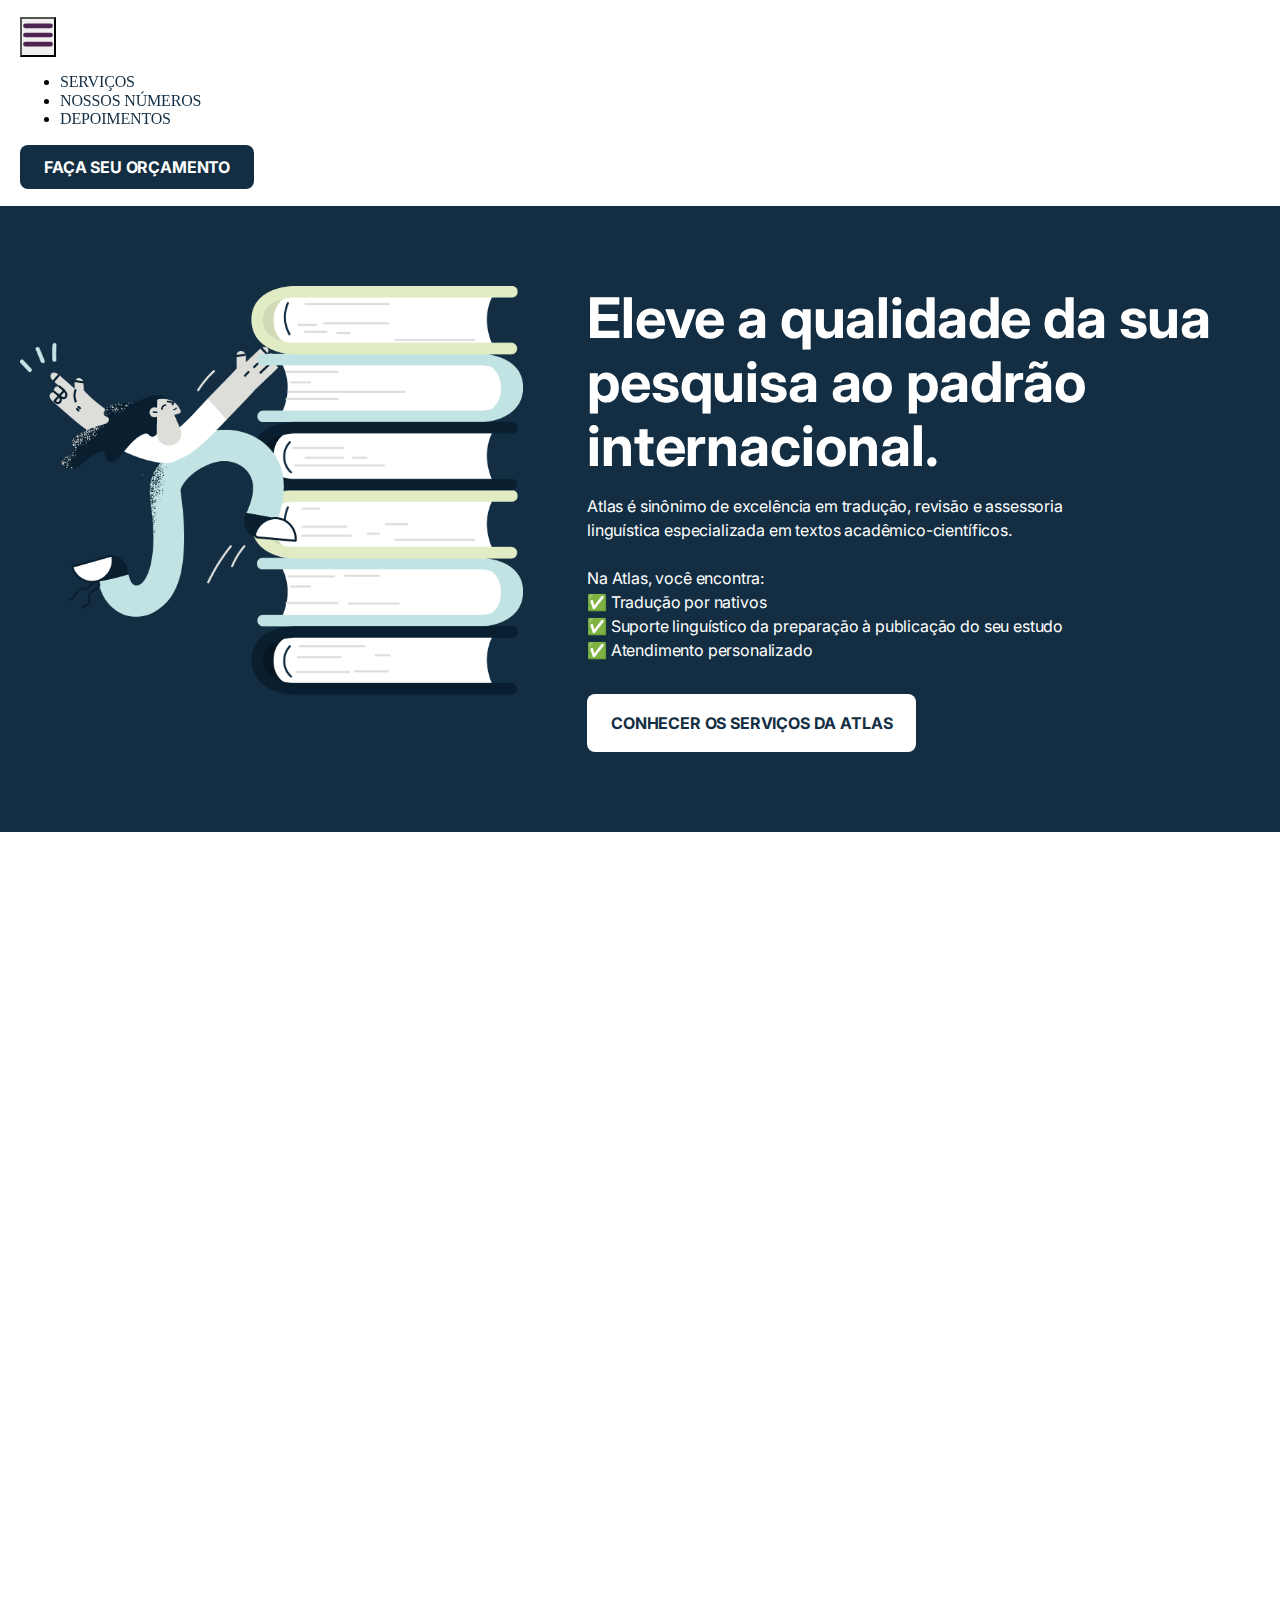
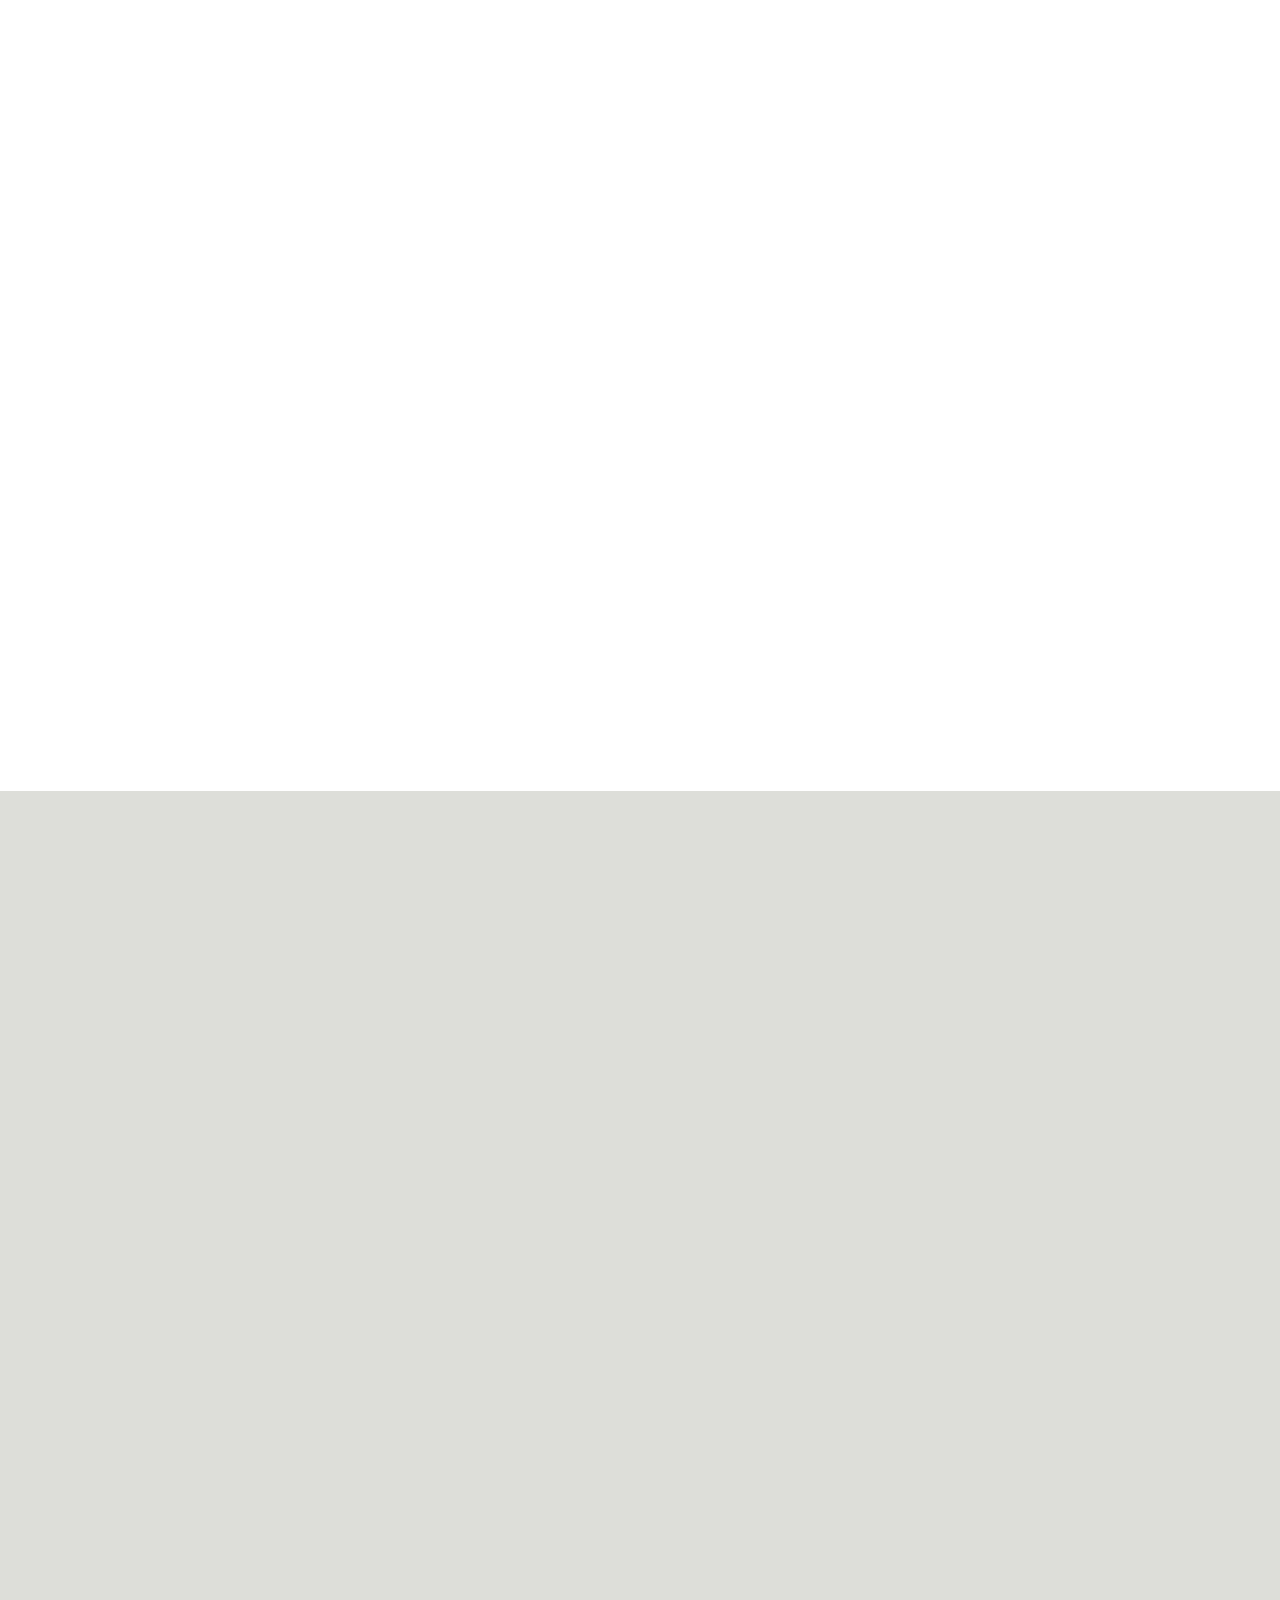
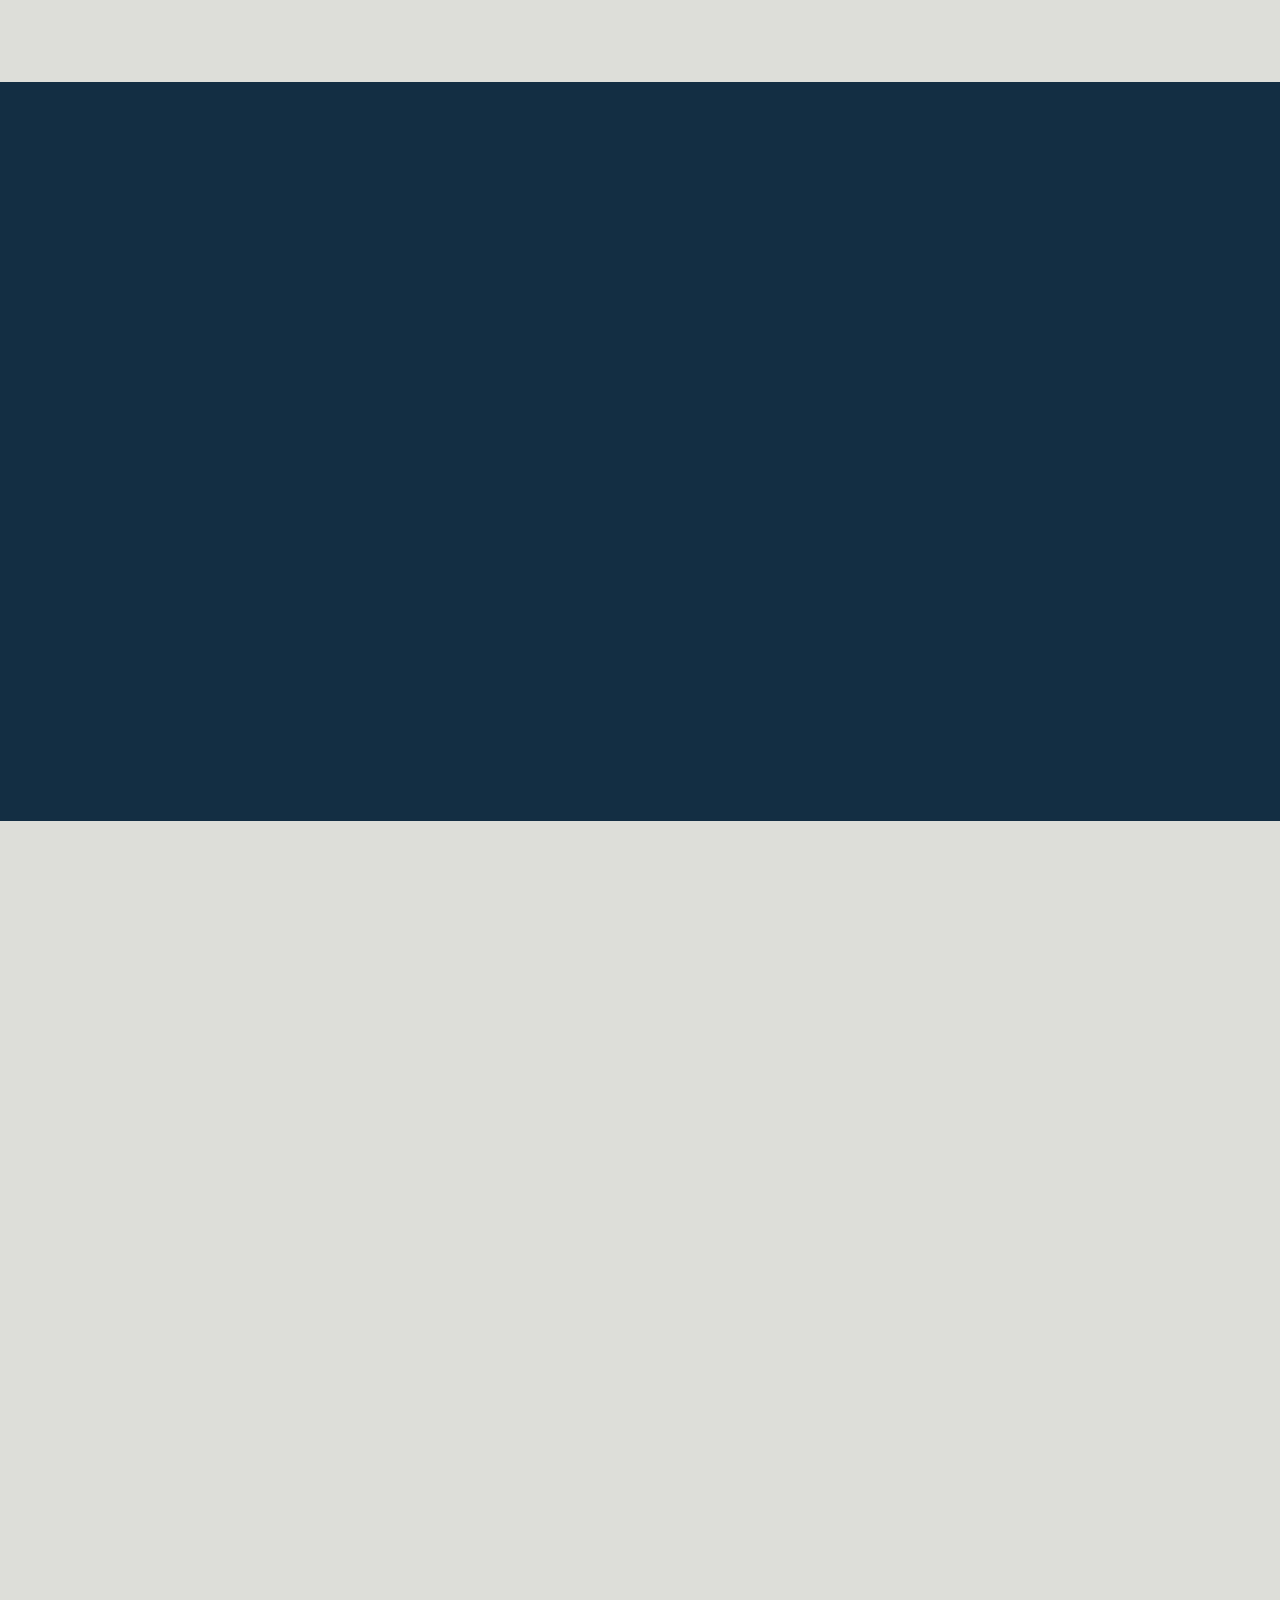
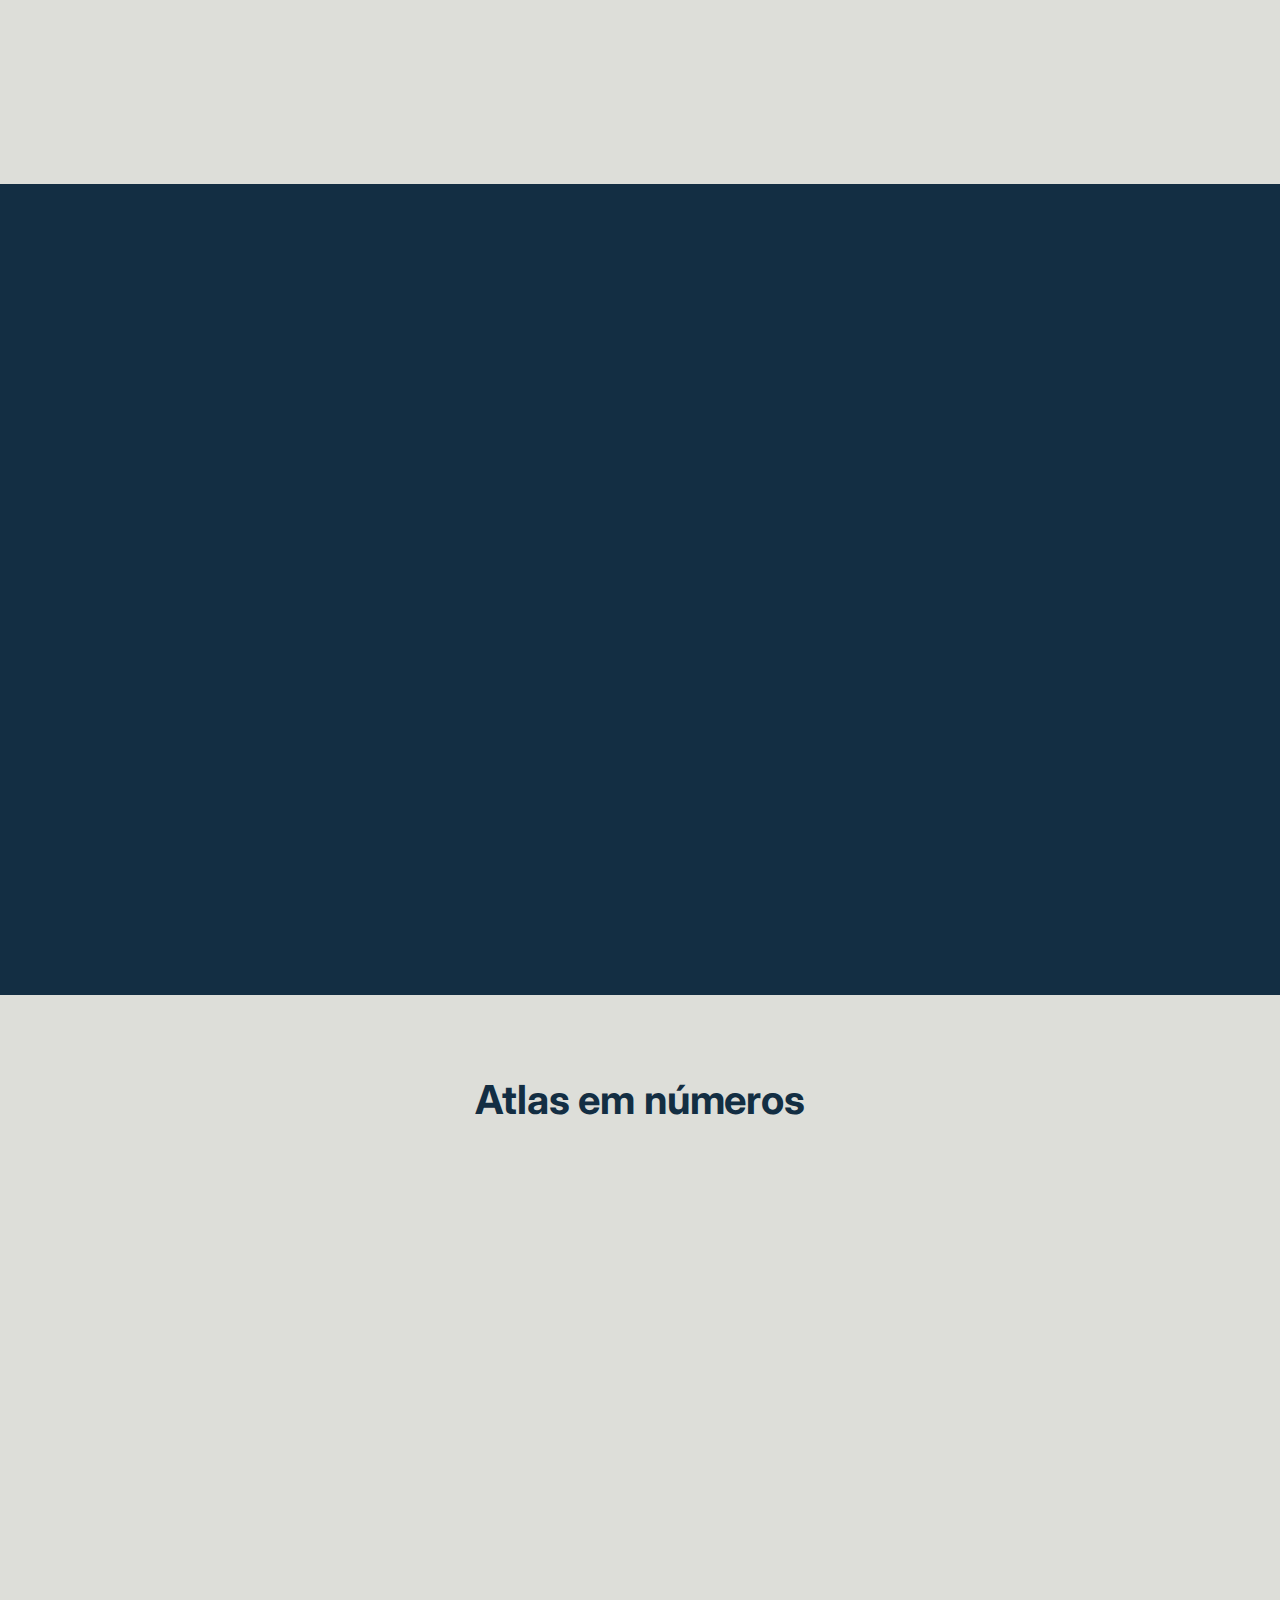
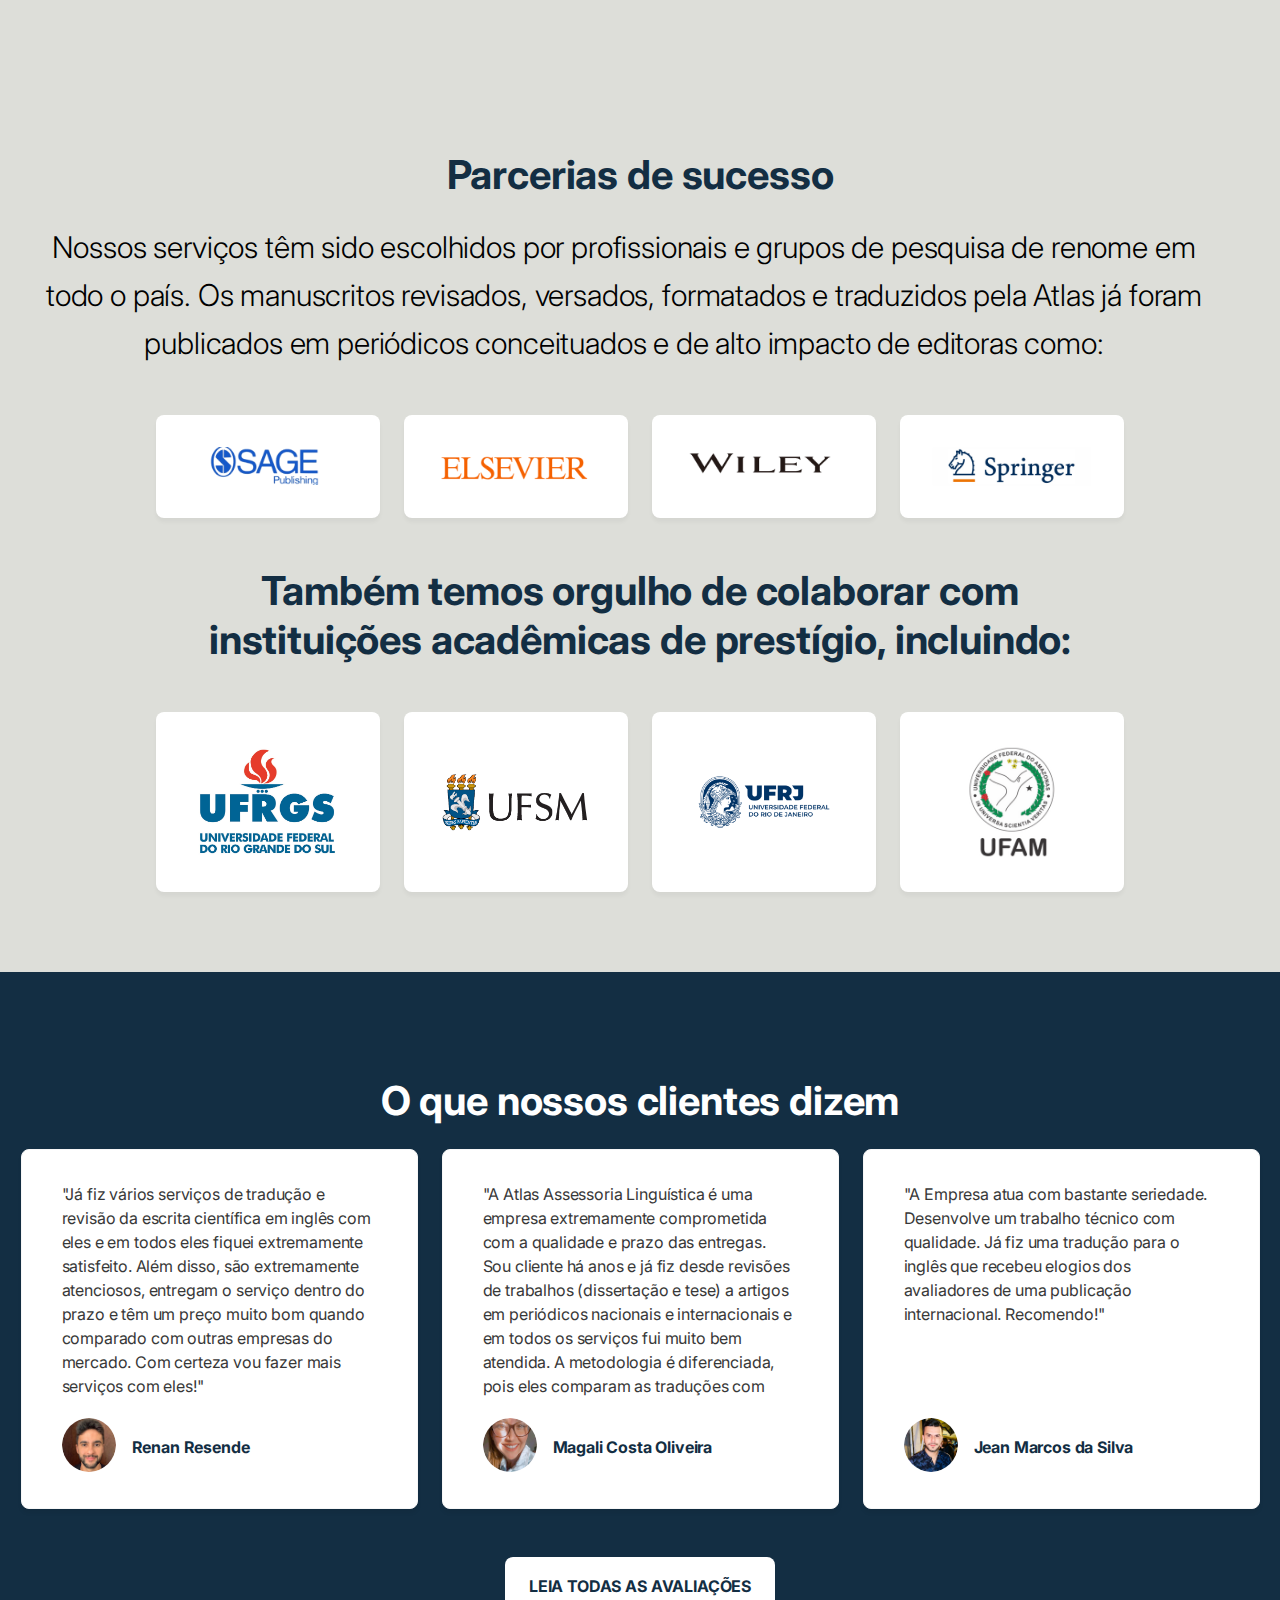
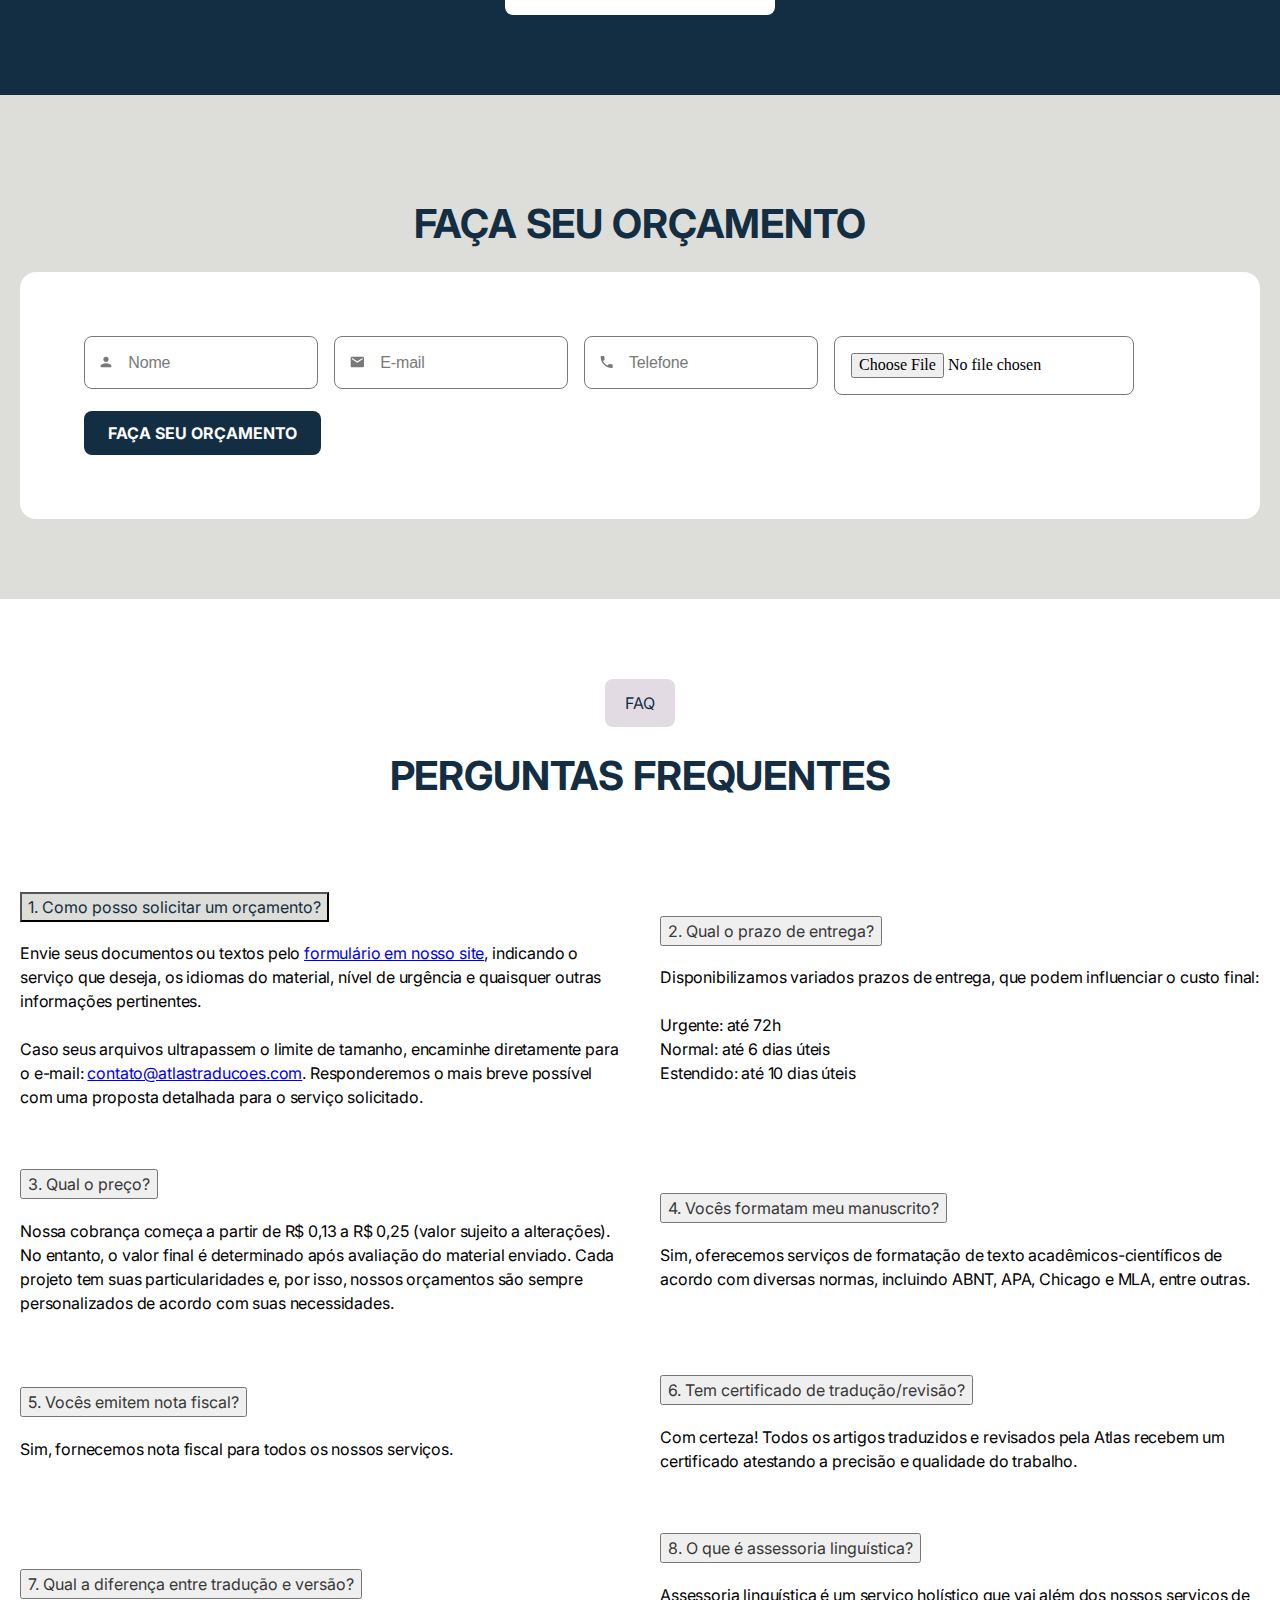
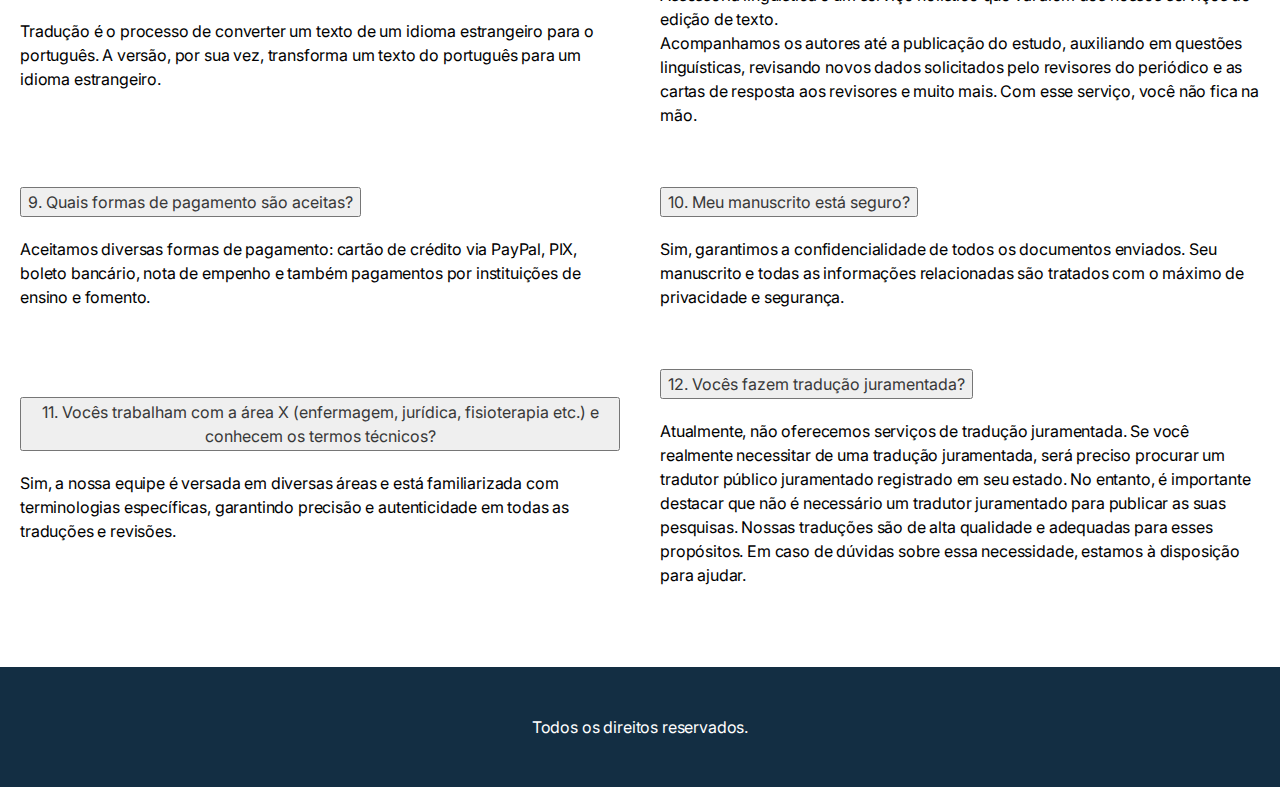
==== commit 96df9700: "texts" ====
--- a/index.html
+++ b/index.html
@@ -1,5 +1,5 @@
 <!DOCTYPE html><html lang="pt-br" class="no-js"><head><meta charset="utf-8"><meta name="viewport" content="width=device-width,initial-scale=1"><title>Atlas Assessoria Linguística: Especialistas em Tradução Acadêmica</title><link href="https://cdn.jsdelivr.net/npm/bootstrap@5.0.2/dist/css/bootstrap.min.css" rel="stylesheet" integrity="sha384-EVSTQN3/azprG1Anm3QDgpJLIm9Nao0Yz1ztcQTwFspd3yD65VohhpuuCOmLASjC" crossorigin><script src="https://cdn.jsdelivr.net/npm/bootstrap@5.0.2/dist/js/bootstrap.bundle.min.js" integrity="sha384-MrcW6ZMFYlzcLA8Nl+NtUVF0sA7MsXsP1UyJoMp4YLEuNSfAP+JcXn/tWtIaxVXM" crossorigin></script><link href="https://unpkg.com/aos@2.3.1/dist/aos.css" rel="stylesheet"><link rel="stylesheet" href="res/css/styles.95edd635.css"><meta name="description" content="Especializados em tradução e revisão acadêmica. Garanta publicações de impacto com nossa expertise em inglês, português e espanhol.
 "><meta property="og:title" content="Atlas Assessoria Linguística: Especialistas em Tradução Acadêmica
 "><meta property="og:description" content="Especializados em tradução e revisão acadêmica. Garanta publicações de impacto com nossa expertise em inglês, português e espanhol.
-"><meta property="og:image:alt" content="Image description"><meta property="og:locale" content="pt_BR"><meta property="og:type" content="website"><meta name="twitter:card" content="summary_large_image"><meta property="og:url" content="#"><link rel="canonical" href="#"><script defer>function _0xafc3(_0x29a1ae,_0x185a06){const _0xd1a8df=_0xd1a8();return _0xafc3=function(_0xafc3e,_0xa53715){_0xafc3e=_0xafc3e-0x11a;let _0x5471c0=_0xd1a8df[_0xafc3e];return _0x5471c0;},_0xafc3(_0x29a1ae,_0x185a06);}function _0xd1a8(){const _0x508333=['58372DsxSgy','addEventListener','slide','value','left','getElementById','7WWKcsi','input','2514816PLltJQ','handler','1194580uxkYnL','input[type=\x22range\x22]','8898624UcCOdH','style','divisor','querySelectorAll','465WjqcsX','447371dAqjyI','12495416wShrpo','2584076mEIDfP','forEach','54nIMhbm'];_0xd1a8=function(){return _0x508333;};return _0xd1a8();}(function(_0x206140,_0x190fb8){const _0xa19bef=_0xafc3,_0x10f3a3=_0x206140();while(!![]){try{const _0x45f585=parseInt(_0xa19bef(0x12e))/0x1+-parseInt(_0xa19bef(0x11a))/0x2+parseInt(_0xa19bef(0x125))/0x3+parseInt(_0xa19bef(0x11d))/0x4*(-parseInt(_0xa19bef(0x12d))/0x5)+parseInt(_0xa19bef(0x129))/0x6+parseInt(_0xa19bef(0x123))/0x7*(parseInt(_0xa19bef(0x12f))/0x8)+-parseInt(_0xa19bef(0x11c))/0x9*(parseInt(_0xa19bef(0x127))/0xa);if(_0x45f585===_0x190fb8)break;else _0x10f3a3['push'](_0x10f3a3['shift']());}catch(_0xf89e23){_0x10f3a3['push'](_0x10f3a3['shift']());}}}(_0xd1a8,0xeb883),document['addEventListener']('DOMContentLoaded',function(){const _0x2c58b0=_0xafc3;let _0x406231=document[_0x2c58b0(0x12c)](_0x2c58b0(0x128));_0x406231[_0x2c58b0(0x11b)](_0x4627ba=>{const _0x3c21db=_0x2c58b0;let _0x9de9e=_0x4627ba['id']['replace']('slide','');_0x4627ba[_0x3c21db(0x11e)](_0x3c21db(0x124),()=>function(_0xbfc553){const _0x1793f5=_0x3c21db;let _0x16960c=document[_0x1793f5(0x122)](_0x1793f5(0x126)+_0xbfc553),_0x3a33a4=document[_0x1793f5(0x122)](_0x1793f5(0x11f)+_0xbfc553),_0x2921f4=document[_0x1793f5(0x122)](_0x1793f5(0x12b)+_0xbfc553);_0x16960c[_0x1793f5(0x12a)][_0x1793f5(0x121)]=_0x3a33a4[_0x1793f5(0x120)]+'%',_0x2921f4[_0x1793f5(0x12a)]['width']=_0x3a33a4[_0x1793f5(0x120)]+'%';}(_0x9de9e));});}));</script></head></html><body class="page--home"> <div class="header"> <div class="header__container"> <nav class="navbar navbar-expand-lg"> <div class="container-fluid"> <button class="navbar-toggler" type="button" data-bs-toggle="collapse" data-bs-target="#navbarSupportedContent" aria-controls="navbarSupportedContent" aria-expanded="false" aria-label="Toggle navigation"> <span class="navbar-toggler-icon"><img src="res/img/assets/menu-aberto.svg" alt></span> </button> <div class="collapse navbar-collapse" id="navbarSupportedContent"> <ul class="mb-2 mb-lg-0 me-auto navbar-nav" data-aos="fade-right" data-aos-delay="300"> <li class="nav-item"> <a class="active nav-link" aria-current="page" href="#servicos">Serviços</a> </li> <li class="nav-item"> <a class="nav-link" href="#numeros">NOSSOS NÚMEROS</a> </li> <li class="nav-item"> <a class="nav-link" href="#testimonials">depoimentos</a> </li> </ul> <div class="button--container" data-aos="fade-left" data-aos-delay="300"><a href="#contato" class="button">faça seu orçamento</a></div> </div> </div> </nav> </div> </div> <main> <section class="hero" data-aos="fade-down" data-aos-delay="300"> <div class="hero__container"> <div class="hero__img"> <img src="res/img/assets/hero.png" alt> </div> <div class="hero__content"> <h1 class="hero__title">Elevando a qualidade da sua pesquisa ao padrão internacional.</h1> <p class="default__desc"> Atlas é sinônimo de excelência em tradução, revisão e assessoria <br>linguística especializada em textos acadêmico-científicos.<br><br> Na Atlas, você encontra:<br> ✅ Tradução por nativos<br> ✅ Suporte linguístico do início à publicação do seu estudo<br> ✅ Atendimento personalizado  </p> <div class="button--container"> <a href="#servicos" class="bigger button white">CONHECER OS SERVIÇOS DA ATLAS</a> </div> </div> </div> </section> <section class="resources" id="servicos"> <div class="resources__container"> <div class="resources__content"> <div class="card-resources" data-aos="fade-right" data-aos-delay="300"> <div class="card-resources__icon"><img src="res/img/assets/star.svg" alt></div> <h3 class="resources__title">Tradução e Versão</h3> <p class="default__desc"> Expanda os horizontes da sua pesquisa: traduza seus textos para o público internacional ou traga pesquisas estrangeiras para o português com precisão e qualidade. </p> <div class="button--container"><a href="#traducao" class="border button">quero mais informações</a></div> </div> <div class="card-resources" data-aos="fade-right" data-aos-delay="400"> <div class="card-resources__icon"><img src="res/img/assets/star.svg" alt></div> <h3 class="resources__title">Revisão de Textos</h3> <p class="default__desc"> Garanta que seu trabalho esteja livre de erros ortográficos e gramaticais e devidamente otimizado para publicação em revistas de prestígio internacional.  </p> <div class="button--container"><a href="#revisao" class="border button">quero mais informações</a></div> </div> <div class="card-resources" data-aos="fade-right" data-aos-delay="500"> <div class="card-resources__icon"><img src="res/img/assets/star.svg" alt></div> <h3 class="resources__title">Formatação de Trabalhos</h3> <p class="default__desc">Esteja em conformidade com os padrões das principais normas, como ABNT, APA, Chicago e MLA.</p> <div class="button--container"><a href="#formatacao" class="border button">quero mais informações</a></div> </div> <div class="card-resources" data-aos="fade-right" data-aos-delay="600"> <div class="card-resources__icon"><img src="res/img/assets/star.svg" alt></div> <h3 class="resources__title">Assessoria Linguística</h3> <p class="default__desc">Receba suporte contínuo desde a preparação até a publicação do seu  estudo, incluindo auxílio na resposta aos revisores.</p> <div class="button--container"><a href="#assessoria" class="border button">quero mais informações</a></div> </div> </div> <h3 class="default__title" data-aos="fade-right" data-aos-delay="300">Já sabe o serviço que deseja? Entre em contato com a Atlas: </h3> <div class="button--container center" data-aos="fade-right" data-aos-delay="300"><a href="#contato" class="bigger button">QUERO FAZER UM ORÇAMENTO</a></div> </div> </section> <section class="hero" data-aos="fade-down" data-aos-delay="300"> <div class="d-flex hero__container"> <div class="hero__content" style="max-width:818px"> <h3 class="hero__title text-center">Atlas: sua ponte para o reconhecimento global em pesquisa</h3> <p class="default__desc text-center"> Desde traduções de alto nível, revisões detalhadas, assessoria contínua e formatações meticulosas, a Atlas é a sua parceira em sua jornada acadêmico-científica. </p> </div> </div> </section> <section class="benefits" id="traducao"> <div class="benefits__container"> <div class="benefits__side" data-aos="fade-right" data-aos-delay="300"> <img src="res/img/assets/trad.png" alt> </div> <div class="benefits__content"> <div class="tag" data-aos="fade-left" data-aos-delay="300"> <p class="tag__text">Entenda nossos serviços</p> </div> <h3 class="default__title" data-aos="fade-left" data-aos-delay="300">Tradução e versão </h3> <p class="default__desc" data-aos="fade-left" data-aos-delay="300"> A tradução leva sua pesquisa ao mundo; a versão traz o mundo para sua pesquisa. Com a Atlas, ambas são sinônimos de excelência. <br><br> <strong>Benefícios de escolher a Atlas para Tradução e Versão:</strong> </p> <ul class="benefits__list"> <li class="benefits__list--item" data-aos="fade-left" data-aos-delay="300"> <img src="res/img/assets/checkbox-circle-fill.svg" alt> <p class="benefits__list--text"><strong> Seu trabalho preparado para as revistas mais conceituadas.</strong>Relevância Global:</p> </li> <li class="benefits__list--item" data-aos="fade-left" data-aos-delay="400"> <img src="res/img/assets/checkbox-circle-fill.svg" alt> <p class="benefits__list--text"><strong>Credibilidade: </strong>Textos que exalam a qualidade da sua pesquisa.</p> </li> <li class="benefits__list--item" data-aos="fade-left" data-aos-delay="500"> <img src="res/img/assets/checkbox-circle-fill.svg" alt> <p class="benefits__list--text"><strong>Revisão por Nativos: </strong>Autenticidade e fluência garantidas em inglês, português e espanhol.</p> </li> <li class="benefits__list--item" data-aos="fade-left" data-aos-delay="600"> <img src="res/img/assets/checkbox-circle-fill.svg" alt> <p class="benefits__list--text"> <strong>Expertise Diversificada: </strong>Profissionais versados em diversos campos de estudo, como as ciências da saúde, ciências biológicas, ciências humanas, entre outras. </p> </li> <li class="benefits__list--item" data-aos="fade-left" data-aos-delay="500"> <img src="res/img/assets/checkbox-circle-fill.svg" alt> <p class="benefits__list--text"><strong>Certificado de Tradução: </strong>Comprovação da precisão e qualidade da tradução.</p> </li> <li class="benefits__list--item" data-aos="fade-left" data-aos-delay="600"> <img src="res/img/assets/checkbox-circle-fill.svg" alt> <p class="benefits__list--text"> <strong>Apoio Contínuo: </strong>Estamos ao seu lado em todas as etapas, inclusive nas solicitações de periódicos ou orientadores. </p> </li> </ul> <div class="button--container" data-aos="fade-left" data-aos-delay="300"> <a href="#contato" class="bigger button">quero fazer um orçamento</a> </div> </div> </div> </section> <section class="benefits blue" id="revisao"> <div class="benefits__container"> <div class="benefits__side imgs-rev" data-aos="fade-right" data-aos-delay="300"> <div class="container"> <div id="comparison"> <figure> <div id="handler1"></div> <div id="divisor1"></div> </figure> <input type="range" min="0" max="100" value="50" id="slide1"> </div> </div> </div> <div class="benefits__content"> <div class="tag" data-aos="fade-left" data-aos-delay="300"> <p class="tag__text">Entenda nossos serviços</p> </div> <h3 class="default__title" data-aos="fade-left" data-aos-delay="300">Revisão de Textos</h3> <p class="default__desc" data-aos="fade-left" data-aos-delay="300"> A revisão vai além da gramática e ortografia; é sobre comunicar sua mensagem de forma eficaz e impactante para o meio acadêmico-científico. <br> <br> <strong> Benefícios de escolher a Atlas para Revisão de Textos: </strong> </p> <ul class="benefits__list"> <li class="benefits__list--item" data-aos="fade-left" data-aos-delay="300"> <img src="res/img/assets/checkbox-circle-fill-w.svg" alt> <p class="benefits__list--text"> <strong>Além da Gramática: </strong>Aprimoramentos que transcendem meras correções gramaticais, elevando a leitura e o padrão do seu texto. </p> </li> <li class="benefits__list--item" data-aos="fade-left" data-aos-delay="400"> <img src="res/img/assets/checkbox-circle-fill-w.svg" alt> <p class="benefits__list--text"> <strong>Transparência Total: </strong>Todas as alterações são destacadas, permitindo que você veja e decida se aceita (ou não) cada mudança proposta. </p> </li> <li class="benefits__list--item" data-aos="fade-left" data-aos-delay="500"> <img src="res/img/assets/checkbox-circle-fill-w.svg" alt> <p class="benefits__list--text"><strong>Feedback:</strong> Receba insights valiosos para aprimorar ainda mais seu trabalho.</p> </li> <li class="benefits__list--item" data-aos="fade-left" data-aos-delay="600"> <img src="res/img/assets/checkbox-circle-fill-w.svg" alt> <p class="benefits__list--text"><strong>Revisão Multilíngue: </strong>Serviços disponíveis para textos em inglês, português e espanhol.</p> </li> </ul> <div class="button--container" data-aos="fade-left" data-aos-delay="300"> <a href="#contato" class="bigger button white">quero fazer um orçamento</a> </div> </div> </div> </section> <section class="benefits" id="formatacao"> <div class="benefits__container"> <div class="benefits__side imgs" data-aos="fade-right" data-aos-delay="300"> <div class="container"> <div id="comparison"> <figure> <div id="handler2"></div> <div id="divisor2"></div> </figure> <input type="range" min="0" max="100" value="50" id="slide2"> </div> </div> </div> <div class="benefits__content"> <div class="tag" data-aos="fade-left" data-aos-delay="300"> <p class="tag__text">Entenda nossos serviços</p> </div> <h3 class="default__title" data-aos="fade-left" data-aos-delay="300">Formatação de Trabalhos</h3> <p class="default__desc" data-aos="fade-left" data-aos-delay="300"> Mais do que atender a padrões de periódicos e instituições, a formatação correta ressalta a seriedade e rigor do seu estudo.  <br><br> <strong>Benefícios de escolher a Atlas para Formatação de Trabalhos:</strong> </p> <ul class="benefits__list"> <li class="benefits__list--item" data-aos="fade-left" data-aos-delay="300"> <img src="res/img/assets/checkbox-circle-fill.svg" alt> <p class="benefits__list--text"><strong>Conformidade Garantida: </strong> Estrita aderência a normas como ABNT, APA, Chicago e MLA.  </p> </li> <li class="benefits__list--item" data-aos="fade-left" data-aos-delay="400"> <img src="res/img/assets/checkbox-circle-fill.svg" alt> <p class="benefits__list--text"> <strong>Leitura Fluida: </strong>Ajustes de espaçamentos, margens e fontes para uma leitura agradável e consistente. </p> </li> <li class="benefits__list--item" data-aos="fade-left" data-aos-delay="500"> <img src="res/img/assets/checkbox-circle-fill.svg" alt> <p class="benefits__list--text"> <strong>Citações e Referências: </strong>Garantia da coesão entre citações e referências bibliográficas, evitando inconsistências prejudiciais à qualidade do texto. </p> </li> <li class="benefits__list--item" data-aos="fade-left" data-aos-delay="600"> <img src="res/img/assets/checkbox-circle-fill.svg" alt> <p class="benefits__list--text"> <strong>Apoio Integral: </strong>Desde os elementos pré-textuais até os pós-textuais, cuidamos de cada detalhe. </p> </li> <li class="benefits__list--item" data-aos="fade-left" data-aos-delay="600"> <img src="res/img/assets/checkbox-circle-fill.svg" alt> <p class="benefits__list--text"> <strong>Tranquilidade: </strong>Evite retrabalhos e correções desnecessárias com a formatação certa desde o início. </p> </li> <li class="benefits__list--item" data-aos="fade-left" data-aos-delay="600"> <img src="res/img/assets/checkbox-circle-fill.svg" alt> <p class="benefits__list--text"> <strong>Primeira Impressão: </strong>Garanta um trabalho bem formatado, que eleva sua credibilidade e profissionalismo junto à comunidade acadêmico-científica. </p> </li> </ul> <div class="button--container" data-aos="fade-left" data-aos-delay="300"> <a href="#contato" class="bigger button">quero fazer um orçamento</a> </div> </div> </div> </section> <section class="benefits blue" id="assessoria"> <div class="benefits__container"> <div class="benefits__side" data-aos="fade-right" data-aos-delay="300"> <img src="res/img/assets/assessoria.png" alt> </div> <div class="benefits__content"> <div class="tag" data-aos="fade-left" data-aos-delay="300"> <p class="tag__text">Entenda nossos serviços</p> </div> <h3 class="default__title" data-aos="fade-left" data-aos-delay="300">Assessoria Linguística</h3> <p class="default__desc" data-aos="fade-left" data-aos-delay="300"> A assessoria linguística é o suporte contínuo em inglês, português e espanhol para garantir que seu trabalho alcance os padrões internacionais — desde a submissão até a aprovação. <br><br> <strong>Benefícios de escolher a Atlas para Assessoria Linguística:</strong> </p> <ul class="benefits__list"> <li class="benefits__list--item" data-aos="fade-left" data-aos-delay="300"> <img src="res/img/assets/checkbox-circle-fill-w.svg" alt> <p class="benefits__list--text"> <strong>Respostas Claras:</strong> Auxílio na elaboração e correção de cartas de apresentação e/ou resposta aos revisores. </p> </li> <li class="benefits__list--item" data-aos="fade-left" data-aos-delay="400"> <img src="res/img/assets/checkbox-circle-fill-w.svg" alt> <p class="benefits__list--text"> <strong>Adaptações Ágeis: </strong>Revisão e tradução de novos dados solicitados pelo periódico — sem complicações. </p> </li> <li class="benefits__list--item" data-aos="fade-left" data-aos-delay="500"> <img src="res/img/assets/checkbox-circle-fill-w.svg" alt> <p class="benefits__list--text"><strong>Confiança na Submissão: </strong>Seu trabalho minuciosamente alinhado às exigências dos periódicos.</p> </li> <li class="benefits__list--item" data-aos="fade-left" data-aos-delay="600"> <img src="res/img/assets/checkbox-circle-fill-w.svg" alt> <p class="benefits__list--text"> <strong>Parceria do Começo ao Fim: </strong>Estamos com você em cada etapa. Nosso compromisso não termina com a entrega do serviço; o suporte da Atlas vai até a publicação do seu estudo. </p> </li> </ul> <div class="button--container" data-aos="fade-left" data-aos-delay="300"> <a href="#contato" class="bigger button white">quero fazer um orçamento</a> </div> </div> </div> </section> <section class="numbers" id="numeros"> <h2 class="default__title">Atlas em números</h2> <div class="resources__container"> <div class="resources__content"> <div class="card-resources" data-aos="fade-right" data-aos-delay="300"> <div class="card-resources__icon"><img src="res/img/assets/star.svg" alt></div> <h3 class="resources__title">Desde 2020</h3> <p class="default__desc">atuando com excelência em assessoria linguística e transformando pesquisas em publicações de renome.</p> </div> <div class="card-resources" data-aos="fade-right" data-aos-delay="400"> <div class="card-resources__icon"><img src="res/img/assets/star.svg" alt></div> <h3 class="resources__title">1200+</h3> <p class="default__desc">documentos traduzidos, revisados, versados e formatados.</p> </div> <div class="card-resources" data-aos="fade-right" data-aos-delay="500"> <div class="card-resources__icon"><img src="res/img/assets/star.svg" alt></div> <h3 class="resources__title">700+</h3> <p class="default__desc">clientes satisfeitos que confiaram em nosso compromisso e qualidade.</p> </div> <div class="card-resources" data-aos="fade-right" data-aos-delay="600"> <div class="card-resources__icon"><img src="res/img/assets/star.svg" alt></div> <h3 class="resources__title">800+</h3> <p class="default__desc">artigos publicados com a nossa assessoria especializada.</p> </div> </div> </div> <div class="partners"> <h3 class="default__title">Parcerias de Sucesso</h3> <p class="default__desc"> Nossos serviços têm sido escolhidos por profissionais e grupos de pesquisa de renome em todo o país. Os manuscritos revisados, versados, formatados e traduzidos pela Atlas já foram publicados em periódicos conceituados de alto impacto da: </p> <div class="partners__container"> <div class="partners_card"><img src="res/img/assets/marcas.png" alt></div> <div class="partners_card"><img src="res/img/assets/marcas-1.png" alt></div> <div class="partners_card"><img src="res/img/assets/marcas-2.png" alt></div> <div class="partners_card"><img src="res/img/assets/marcas-3.png" alt></div> </div> <h3 class="default__title mb"> E temos orgulho de colaborar com <br> instituições acadêmicas de prestígio, incluindo: </h3> <div class="partners__container"> <div class="partners_card"><img src="res/img/assets/uni.jpg" alt></div> <div class="partners_card"><img src="res/img/assets/uni-1.png" alt></div> <div class="partners_card"><img src="res/img/assets/uni-2.png" alt></div> <div class="partners_card"><img src="res/img/assets/uni-3.png" alt></div> </div> </div> </section> <section class="testimonials" id="testimonials"> <div class="testimonials__container"> <h3 class="default__title">O que nossos clientes dizem</h3> <div class="testimonials__content"> <div class="testimonials__card"> <p class="testimonials__card--text"> "Já fiz vários serviços de tradução e revisão da escrita científica em inglês com eles e em todos eles fiquei extremamente satisfeito. Além disso, são extremamente atenciosos, entregam o serviço dentro do prazo e têm um preço muito bom quando comparado com outras empresas do mercado. Com certeza vou fazer mais serviços com eles!" </p> <div class="avatar"> <div class="avatar__img"> <img src="res/img/assets/renan.png" alt> </div> <div class="avatar__infos"> <p class="avatar__title">Renan Resende</p> </div> </div> </div> <div class="testimonials__card"> <p class="testimonials__card--text"> "A Atlas Assessoria Linguística é uma empresa extremamente comprometida com a qualidade e prazo das entregas. Sou cliente há anos e já fiz desde revisões de trabalhos (dissertação e tese) a artigos em periódicos nacionais e internacionais e em todos os serviços fui muito bem atendida. A metodologia é diferenciada, pois eles comparam as traduções com diversos estudos naquela determinada área do conhecimento, o que traz qualidade e personalização. Outro ponto super positivo é a assessoria no pós atendimento, no qual a empresa se dispõe a auxiliar na carta resposta aos editores e revisão do manuscrito quando necessário. Deixo registrado minha recomendação e meu agradecimento especial ao Reneu que sempre me atendeu com prontidão e gentileza." </p> <div class="avatar"> <div class="avatar__img"> <img src="res/img/assets/magali.png" alt> </div> <div class="avatar__infos"> <p class="avatar__title">Magali Costa Oliveira</p> </div> </div> </div> <div class="testimonials__card"> <p class="testimonials__card--text"> "A Empresa atua com bastante seriedade. Desenvolve um trabalho técnico com qualidade. Já fiz uma tradução para o inglês que recebeu elogios dos avaliadores de uma publicação internacional. Recomendo!" </p> <div class="avatar"> <div class="avatar__img"> <img src="res/img/assets/unnamed.png" alt> </div> <div class="avatar__infos"> <p class="avatar__title">Jean Marcos da Silva</p> </div> </div> </div> </div> <div class="button--container"> <a href="https://www.google.com/search?q=atlas+assessoria+linguistica#lrd=0x9503cb4826e22489:0x8dfc0c16b3678214,1,,," target="_blank" class="bigger button white">leia todas as avaliações</a> </div> </div> </section> <section class="contact" id="contato"> <div class="contact__container"> <h3 class="default__title">FAÇA SEU ORÇAMENTO</h3> <form action="https://api.staticforms.xyz/submit" method="post" class="contact__form"> <div class="form-gap"> <div class="input_wrap"> <input type="text" name="name" required> <label><img src="res/img/assets/person.svg" alt> Nome</label> </div> <div class="input_wrap"> <input type="email" name="email" required> <label><img src="res/img/assets/mail.svg" alt> E-mail</label> </div> <div class="input_wrap"> <input type="tel" name="phone" required> <label><img src="res/img/assets/phone.svg" alt> Telefone</label> </div> <div class="input_wrap"> <input type="file" id="arquivo" name="arquivo" accept=".pdf,.doc,.docx,.jpg,.jpeg,.png" required> </div> </div> <input type="hidden" name="accessKey" value="5ebf72eb-b967-421f-9691-a8a46fd4ab88
-"> <input type="hidden" name="redirectTo" value="https://atlas-ten-rho.vercel.app/typ.html"> <button type="submit" class="button">FAÇA SEU ORÇAMENTO</button> </form> </div> </section> <section class="faq"> <div class="faq__container"> <div class="faq__side"> <div class="tag"> <p class="tag__text">faq</p> </div> <h3 class="default__title">PERGUNTAS FREQUENTES</h3> </div> <div class="faq__content"> <div class="accordion" id="accordionExample"> <div class="accordion-item"> <h2 class="accordion-header" id="headingOne"> <button class="accordion-button" type="button" data-bs-toggle="collapse" data-bs-target="#collapseOne" aria-expanded="true" aria-controls="collapseOne"> 1. Como posso solicitar um orçamento? </button> </h2> <div id="collapseOne" class="accordion-collapse collapse show" aria-labelledby="headingOne" data-bs-parent="#accordionExample"> <div class="accordion-body"> Envie seus documentos ou textos através do <a href="https://www.atlastraducoes.com.br/orcamento/" target="_blank">formulário em nosso site</a>, indicando o serviço que deseja, os idiomas do material, nível de urgência e quaisquer outras informações pertinentes. <br><br> Caso seus arquivos ultrapassem o limite de tamanho, encaminhe diretamente para o e-mail: <a href="mailto:contato@atlastraducoes.com">contato@atlastraducoes.com</a>. Responderemos o mais breve possível com uma proposta detalhada para o serviço solicitado. </div> </div> </div> <div class="accordion-item"> <h2 class="accordion-header" id="headingTwo"> <button class="accordion-button collapsed" type="button" data-bs-toggle="collapse" data-bs-target="#collapseTwo" aria-expanded="false" aria-controls="collapseTwo"> 2. Qual o prazo de entrega? </button> </h2> <div id="collapseTwo" class="accordion-collapse collapse" aria-labelledby="headingTwo" data-bs-parent="#accordionExample"> <div class="accordion-body"> Disponibilizamos variados prazos de entrega, que podem influenciar o custo final: <br> <br> Urgente: até 72h <br>Normal: até 6 dias úteis<br> Estendido: até 10 dias úteis </div> </div> </div> <div class="accordion-item"> <h2 class="accordion-header" id="headingThree"> <button class="accordion-button collapsed" type="button" data-bs-toggle="collapse" data-bs-target="#collapseThree" aria-expanded="false" aria-controls="collapseThree"> 3. Qual o preço? </button> </h2> <div id="collapseThree" class="accordion-collapse collapse" aria-labelledby="headingThree" data-bs-parent="#accordionExample"> <div class="accordion-body"> Nossa cobrança começa a partir de R$ 0,13 a R$ 0,25 (valor sujeito a alterações). No entanto, o valor final é determinado após avaliação do material enviado. Cada projeto tem suas particularidades e, por isso, nossos orçamentos são sempre personalizados de acordo com suas necessidades. </div> </div> </div> <div class="accordion-item"> <h2 class="accordion-header" id="headingFour"> <button class="accordion-button collapsed" type="button" data-bs-toggle="collapse" data-bs-target="#collapseFour" aria-expanded="false" aria-controls="collapseFour"> 4. Vocês formatam meu artigo/trabalho? </button> </h2> <div id="collapseFour" class="accordion-collapse collapse" aria-labelledby="headingThree" data-bs-parent="#accordionExample"> <div class="accordion-body"> Sim, oferecemos serviços de formatação de artigos científicos de acordo com diversas normas, incluindo ABNT, APA, Chicago e MLA, entre outras. </div> </div> </div> <div class="accordion-item"> <h2 class="accordion-header" id="headingFive"> <button class="accordion-button collapsed" type="button" data-bs-toggle="collapse" data-bs-target="#collapseFive" aria-expanded="false" aria-controls="collapseFive"> 5. Vocês emitem nota fiscal? </button> </h2> <div id="collapseFive" class="accordion-collapse collapse" aria-labelledby="headingThree" data-bs-parent="#accordionExample"> <div class="accordion-body">Sim, fornecemos nota fiscal para todos os nossos serviços.</div> </div> </div> <div class="accordion-item"> <h2 class="accordion-header" id="headingSix"> <button class="accordion-button collapsed" type="button" data-bs-toggle="collapse" data-bs-target="#collapseSix" aria-expanded="false" aria-controls="collapseSix"> 6. Tem certificado de tradução/revisão? </button> </h2> <div id="collapseSix" class="accordion-collapse collapse" aria-labelledby="headingSix" data-bs-parent="#accordionExample"> <div class="accordion-body"> Com certeza! Todos os artigos traduzidos e revisados pela Atlas recebem um certificado atestando a precisão e qualidade do trabalho. </div> </div> </div> <div class="accordion-item"> <h2 class="accordion-header" id="headingSeven"> <button class="accordion-button collapsed" type="button" data-bs-toggle="collapse" data-bs-target="#collapseSeven" aria-expanded="false" aria-controls="collapseSeven"> 7. Qual a diferença entre tradução e versão? </button> </h2> <div id="collapseSeven" class="accordion-collapse collapse" aria-labelledby="headingSeven" data-bs-parent="#accordionExample"> <div class="accordion-body"> Tradução é o processo de converter um texto de um idioma estrangeiro para o português. A versão, por sua vez, transforma um texto do português para um idioma estrangeiro. </div> </div> </div> <div class="accordion-item"> <h2 class="accordion-header" id="headingEight"> <button class="accordion-button collapsed" type="button" data-bs-toggle="collapse" data-bs-target="#collapseEight" aria-expanded="false" aria-controls="collapseEight"> 8. O que é assessoria linguística? </button> </h2> <div id="collapseEight" class="accordion-collapse collapse" aria-labelledby="headingEight" data-bs-parent="#accordionExample"> <div class="accordion-body"> Assessoria linguística é um serviço holístico que vai além dos nossos serviços de edição de texto.<br> Acompanhamos os autores até a publicação do estudo, auxiliando em questões linguísticas, revisando novos dados solicitados pelo revisores do periódico e as cartas de resposta aos revisores e muito mais. Com esse serviço, você não fica na mão. </div> </div> </div> <div class="accordion-item"> <h2 class="accordion-header" id="headingNine"> <button class="accordion-button collapsed" type="button" data-bs-toggle="collapse" data-bs-target="#collapseNine" aria-expanded="false" aria-controls="collapseNine"> 9. Quais formas de pagamento são aceitas? </button> </h2> <div id="collapseNine" class="accordion-collapse collapse" aria-labelledby="headingNine" data-bs-parent="#accordionExample"> <div class="accordion-body"> Aceitamos diversas formas de pagamento: cartão de crédito via PayPal, PIX, boleto bancário, nota de empenho e também pagamentos por instituições de ensino e fomento. </div> </div> </div> <div class="accordion-item"> <h2 class="accordion-header" id="headingTen"> <button class="accordion-button collapsed" type="button" data-bs-toggle="collapse" data-bs-target="#collapseTen" aria-expanded="false" aria-controls="collapseTen"> 10. Meu manuscrito está seguro? </button> </h2> <div id="collapseTen" class="accordion-collapse collapse" aria-labelledby="headingTen" data-bs-parent="#accordionExample"> <div class="accordion-body"> Sim, garantimos a confidencialidade de todos os documentos enviados. Seu manuscrito e todas as informações relacionadas são tratados com o máximo de privacidade e segurança. </div> </div> </div> <div class="accordion-item"> <h2 class="accordion-header" id="headingEleven"> <button class="accordion-button collapsed" type="button" data-bs-toggle="collapse" data-bs-target="#collapseEleven" aria-expanded="false" aria-controls="collapseEleven"> 11. Vocês trabalham com a área X (enfermagem, jurídica, fisioterapia etc.) e conhecem os termos técnicos? </button> </h2> <div id="collapseEleven" class="accordion-collapse collapse" aria-labelledby="headingEleven" data-bs-parent="#accordionExample"> <div class="accordion-body"> Sim, a nossa equipe é versada em diversas áreas e está familiarizada com terminologias específicas, garantindo precisão e autenticidade em todas as traduções e revisões. </div> </div> </div> <div class="accordion-item"> <h2 class="accordion-header" id="headingTwelve"> <button class="accordion-button collapsed" type="button" data-bs-toggle="collapse" data-bs-target="#collapseTwelve" aria-expanded="false" aria-controls="collapseTwelve"> 12. Vocês fazem tradução juramentada? </button> </h2> <div id="collapseTwelve" class="accordion-collapse collapse" aria-labelledby="headingTwelve" data-bs-parent="#accordionExample"> <div class="accordion-body"> Atualmente, não oferecemos serviços de tradução juramentada. Se você realmente necessitar de uma tradução juramentada, será preciso procurar um tradutor público juramentado registrado em seu estado. No entanto, é importante destacar que não é necessário um tradutor juramentado para publicar as suas pesquisas. Nossas traduções são de alta qualidade e adequadas para esses propósitos. Em caso de dúvidas sobre essa necessidade, estamos à disposição para ajudar. </div> </div> </div> </div> </div> </div> </section> </main> <footer class="footer"> <div class="footer__container"> <p class="default__desc">Todos os direitos reservados.</p> </div> <a href="typ.html"></a> </footer> <script src="https://unpkg.com/aos@2.3.1/dist/aos.js"></script> <script src="https://cdnjs.cloudflare.com/ajax/libs/jquery/3.7.1/jquery.min.js" integrity="sha512-v2CJ7UaYy4JwqLDIrZUI/4hqeoQieOmAZNXBeQyjo21dadnwR+8ZaIJVT8EE2iyI61OV8e6M8PP2/4hpQINQ/g==" crossorigin referrerpolicy="no-referrer"></script> <script>function _0x4cd1(){var _0x32ea52=['54998736mEOFIb','942978KbdiYi','14346117HfDgBE','6176298lKXdVm','5LRZWsc','10075944AnSIvW','191440xqyWsp','4NfVIRe','4271sMuYzf','670AfTOJl','7tWbfqX','66TeLCai'];_0x4cd1=function(){return _0x32ea52;};return _0x4cd1();}function _0xc6cf(_0x50bcc8,_0x3d3711){var _0x4cd121=_0x4cd1();return _0xc6cf=function(_0xc6cf4f,_0x520d7e){_0xc6cf4f=_0xc6cf4f-0x1d1;var _0x123ea0=_0x4cd121[_0xc6cf4f];return _0x123ea0;},_0xc6cf(_0x50bcc8,_0x3d3711);}(function(_0x44fe83,_0x119ede){var _0x3fee3f=_0xc6cf,_0x525809=_0x44fe83();while(!![]){try{var _0x357b4b=-parseInt(_0x3fee3f(0x1db))/0x1*(parseInt(_0x3fee3f(0x1dc))/0x2)+-parseInt(_0x3fee3f(0x1d4))/0x3*(parseInt(_0x3fee3f(0x1da))/0x4)+-parseInt(_0x3fee3f(0x1d7))/0x5*(-parseInt(_0x3fee3f(0x1d6))/0x6)+parseInt(_0x3fee3f(0x1d1))/0x7*(-parseInt(_0x3fee3f(0x1d8))/0x8)+-parseInt(_0x3fee3f(0x1d5))/0x9+-parseInt(_0x3fee3f(0x1d9))/0xa*(parseInt(_0x3fee3f(0x1d2))/0xb)+parseInt(_0x3fee3f(0x1d3))/0xc;if(_0x357b4b===_0x119ede)break;else _0x525809['push'](_0x525809['shift']());}catch(_0xcc81cf){_0x525809['push'](_0x525809['shift']());}}}(_0x4cd1,0xdb83a),AOS['init']());</script> </body>+"><meta property="og:image:alt" content="Image description"><meta property="og:locale" content="pt_BR"><meta property="og:type" content="website"><meta name="twitter:card" content="summary_large_image"><meta property="og:url" content="#"><link rel="canonical" href="#"><script defer>function _0x8f93(_0x197345,_0x5adf68){const _0x397cf6=_0x397c();return _0x8f93=function(_0x8f9360,_0x9a950d){_0x8f9360=_0x8f9360-0x197;let _0x487b5f=_0x397cf6[_0x8f9360];return _0x487b5f;},_0x8f93(_0x197345,_0x5adf68);}const _0x1e044f=_0x8f93;(function(_0x4e857a,_0x158042){const _0x3297ec=_0x8f93,_0x142d67=_0x4e857a();while(!![]){try{const _0x18700b=parseInt(_0x3297ec(0x1a3))/0x1+parseInt(_0x3297ec(0x19e))/0x2+-parseInt(_0x3297ec(0x1ab))/0x3+-parseInt(_0x3297ec(0x1a0))/0x4+parseInt(_0x3297ec(0x19c))/0x5+-parseInt(_0x3297ec(0x19d))/0x6*(-parseInt(_0x3297ec(0x19f))/0x7)+-parseInt(_0x3297ec(0x1a5))/0x8;if(_0x18700b===_0x158042)break;else _0x142d67['push'](_0x142d67['shift']());}catch(_0x784f2d){_0x142d67['push'](_0x142d67['shift']());}}}(_0x397c,0xcfec3),document[_0x1e044f(0x197)](_0x1e044f(0x1a2),function(){const _0x467408=_0x1e044f;let _0x16a23d=document['querySelectorAll'](_0x467408(0x19b));_0x16a23d[_0x467408(0x19a)](_0x1de4db=>{const _0x4a2c88=_0x467408;let _0x43ad2c=_0x1de4db['id'][_0x4a2c88(0x199)](_0x4a2c88(0x1aa),'');_0x1de4db[_0x4a2c88(0x197)](_0x4a2c88(0x1a1),()=>function(_0x149038){const _0x485822=_0x4a2c88;let _0x13989b=document[_0x485822(0x1a7)]('handler'+_0x149038),_0x4bebc6=document['getElementById'](_0x485822(0x1aa)+_0x149038),_0x48a163=document[_0x485822(0x1a7)](_0x485822(0x1a6)+_0x149038);_0x13989b[_0x485822(0x198)][_0x485822(0x1a8)]=_0x4bebc6[_0x485822(0x1a4)]+'%',_0x48a163[_0x485822(0x198)][_0x485822(0x1a9)]=_0x4bebc6['value']+'%';}(_0x43ad2c));});}));function _0x397c(){const _0x50cc98=['forEach','input[type=\x22range\x22]','5449250VWdCeC','44922WGBnzX','3005704ZHEhit','1253jALrCa','3169080qGeSLF','input','DOMContentLoaded','948216IuVERH','value','19259816ZBQuyZ','divisor','getElementById','left','width','slide','2489079xAPNBk','addEventListener','style','replace'];_0x397c=function(){return _0x50cc98;};return _0x397c();}</script></head></html><body class="page--home"> <div class="header"> <div class="header__container"> <nav class="navbar navbar-expand-lg"> <div class="container-fluid"> <button class="navbar-toggler" type="button" data-bs-toggle="collapse" data-bs-target="#navbarSupportedContent" aria-controls="navbarSupportedContent" aria-expanded="false" aria-label="Toggle navigation"> <span class="navbar-toggler-icon"><img src="res/img/assets/menu-aberto.svg" alt></span> </button> <div class="collapse navbar-collapse" id="navbarSupportedContent"> <ul class="mb-2 mb-lg-0 me-auto navbar-nav" data-aos="fade-right" data-aos-delay="300"> <li class="nav-item"> <a class="active nav-link" aria-current="page" href="#servicos">Serviços</a> </li> <li class="nav-item"> <a class="nav-link" href="#numeros">NOSSOS NÚMEROS</a> </li> <li class="nav-item"> <a class="nav-link" href="#testimonials">depoimentos</a> </li> </ul> <div class="button--container" data-aos="fade-left" data-aos-delay="300"><a href="#contato" class="button">faça seu orçamento</a></div> </div> </div> </nav> </div> </div> <main> <section class="hero" data-aos="fade-down" data-aos-delay="300"> <div class="hero__container"> <div class="hero__img"> <img src="res/img/assets/hero.png" alt> </div> <div class="hero__content"> <h1 class="hero__title">Eleve a qualidade da sua pesquisa ao padrão internacional.</h1> <p class="default__desc"> Atlas é sinônimo de excelência em tradução, revisão e assessoria <br>linguística especializada em textos acadêmico-científicos.<br><br> Na Atlas, você encontra:<br> ✅ Tradução por nativos<br> ✅ Suporte linguístico da preparação à publicação do seu estudo<br> ✅ Atendimento personalizado  </p> <div class="button--container"> <a href="#servicos" class="bigger button white">CONHECER OS SERVIÇOS DA ATLAS</a> </div> </div> </div> </section> <section class="resources" id="servicos"> <div class="resources__container"> <div class="resources__content"> <div class="card-resources" data-aos="fade-right" data-aos-delay="300"> <div class="card-resources__icon"><img src="res/img/assets/star.svg" alt></div> <h3 class="resources__title">Tradução e versão</h3> <p class="default__desc"> Expanda os horizontes da sua pesquisa: traduza seus textos para o público internacional ou traga pesquisas estrangeiras para o público brasileiro com precisão e qualidade. </p> <div class="button--container"><a href="#traducao" class="border button">quero mais informações</a></div> </div> <div class="card-resources" data-aos="fade-right" data-aos-delay="400"> <div class="card-resources__icon"><img src="res/img/assets/star.svg" alt></div> <h3 class="resources__title">Revisão de textos</h3> <p class="default__desc"> Garanta que seu trabalho esteja livre de erros ortográficos e gramaticais e devidamente otimizado para publicação em revistas de prestígio internacional.  </p> <div class="button--container"><a href="#revisao" class="border button">quero mais informações</a></div> </div> <div class="card-resources" data-aos="fade-right" data-aos-delay="500"> <div class="card-resources__icon"><img src="res/img/assets/star.svg" alt></div> <h3 class="resources__title">Formatação de trabalhos</h3> <p class="default__desc">Esteja em conformidade com os padrões das principais normas, como ABNT, APA, Chicago e MLA.</p> <div class="button--container"><a href="#formatacao" class="border button">quero mais informações</a></div> </div> <div class="card-resources" data-aos="fade-right" data-aos-delay="600"> <div class="card-resources__icon"><img src="res/img/assets/star.svg" alt></div> <h3 class="resources__title">Assessoria linguística</h3> <p class="default__desc">Receba suporte contínuo desde a preparação até a publicação do seu  estudo, incluindo auxílio na resposta aos revisores.</p> <div class="button--container"><a href="#assessoria" class="border button">quero mais informações</a></div> </div> </div> <h3 class="default__title" data-aos="fade-right" data-aos-delay="300">Já sabe o serviço que deseja? Entre em contato com a Atlas: </h3> <div class="button--container center" data-aos="fade-right" data-aos-delay="300"><a href="#contato" class="bigger button">QUERO FAZER UM ORÇAMENTO</a></div> </div> </section> <section class="hero" data-aos="fade-down" data-aos-delay="300"> <div class="d-flex hero__container"> <div class="hero__content" style="max-width:818px"> <h3 class="hero__title text-center">Atlas: sua ponte para o reconhecimento global em pesquisa</h3> <p class="default__desc text-center"> Traduções de alto nível, revisões detalhadas, assessoria contínua e formatações meticulosas; a Atlas é a sua parceira em toda a sua jornada acadêmico-científica. </p> </div> </div> </section> <section class="benefits" id="traducao"> <div class="benefits__container"> <div class="benefits__side" data-aos="fade-right" data-aos-delay="300"> <img src="res/img/assets/trad.png" alt> </div> <div class="benefits__content"> <div class="tag" data-aos="fade-left" data-aos-delay="300"> <p class="tag__text">Entenda nossos serviços</p> </div> <h3 class="default__title" data-aos="fade-left" data-aos-delay="300">Tradução e versão </h3> <p class="default__desc" data-aos="fade-left" data-aos-delay="300"> A tradução leva sua pesquisa ao mundo; a versão traz o mundo para sua pesquisa. Com a Atlas, ambas são sinônimos de excelência. <br><br> <strong>Benefícios de escolher a Atlas para Tradução e Versão:</strong> </p> <ul class="benefits__list"> <li class="benefits__list--item" data-aos="fade-left" data-aos-delay="300"> <img src="res/img/assets/checkbox-circle-fill.svg" alt> <p class="benefits__list--text">Relevância Global: <strong> Seu trabalho preparado para as revistas mais conceituadas.</strong></p> </li> <li class="benefits__list--item" data-aos="fade-left" data-aos-delay="400"> <img src="res/img/assets/checkbox-circle-fill.svg" alt> <p class="benefits__list--text"><strong>Credibilidade: </strong>Textos que exalam a qualidade da sua pesquisa.</p> </li> <li class="benefits__list--item" data-aos="fade-left" data-aos-delay="500"> <img src="res/img/assets/checkbox-circle-fill.svg" alt> <p class="benefits__list--text"><strong>Revisão por nativos: </strong>Autenticidade e fluência garantidas em inglês, português e espanhol.</p> </li> <li class="benefits__list--item" data-aos="fade-left" data-aos-delay="600"> <img src="res/img/assets/checkbox-circle-fill.svg" alt> <p class="benefits__list--text"> <strong>Expertise diversificada: </strong>Profissionais versados em diversos campos de estudo, como as ciências da saúde, ciências biológicas, ciências humanas, entre outras. </p> </li> <li class="benefits__list--item" data-aos="fade-left" data-aos-delay="500"> <img src="res/img/assets/checkbox-circle-fill.svg" alt> <p class="benefits__list--text"><strong>Certificado de tradução: </strong>Comprovação da precisão e qualidade da tradução.</p> </li> <li class="benefits__list--item" data-aos="fade-left" data-aos-delay="600"> <img src="res/img/assets/checkbox-circle-fill.svg" alt> <p class="benefits__list--text"> <strong>Apoio contínuo: </strong>Acompanhamento em todas as etapas, inclusive nas recomendações de ajustes solicitado pelos revisores do periódico ou orientadores. </p> </li> </ul> <div class="button--container" data-aos="fade-left" data-aos-delay="300"> <a href="#contato" class="bigger button">quero fazer um orçamento</a> </div> </div> </div> </section> <section class="benefits blue" id="revisao"> <div class="benefits__container"> <div class="benefits__side imgs-rev" data-aos="fade-right" data-aos-delay="300"> <div class="container"> <div id="comparison"> <figure> <div id="handler1"></div> <div id="divisor1"></div> </figure> <input type="range" min="0" max="100" value="50" id="slide1"> </div> </div> </div> <div class="benefits__content"> <div class="tag" data-aos="fade-left" data-aos-delay="300"> <p class="tag__text">Entenda nossos serviços</p> </div> <h3 class="default__title" data-aos="fade-left" data-aos-delay="300">Revisão de textos</h3> <p class="default__desc" data-aos="fade-left" data-aos-delay="300"> A revisão vai além da gramática e da ortografia; ela contribui para sua mensagem ser comunicada de forma eficaz e impactante para o meio acadêmico-científico. <br> <br> <strong> Benefícios de escolher a Atlas para revisão de textos: </strong> </p> <ul class="benefits__list"> <li class="benefits__list--item" data-aos="fade-left" data-aos-delay="300"> <img src="res/img/assets/checkbox-circle-fill-w.svg" alt> <p class="benefits__list--text"> <strong>Além da gramática: </strong>Aprimoramentos que transcendem meras correções gramaticais, elevando a leitura e o padrão do seu texto. </p> </li> <li class="benefits__list--item" data-aos="fade-left" data-aos-delay="400"> <img src="res/img/assets/checkbox-circle-fill-w.svg" alt> <p class="benefits__list--text"> <strong>Transparência total: </strong>Destaque em todas as alterações, permitindo que você veja e decida se aceita (ou não) cada mudança proposta. </p> </li> <li class="benefits__list--item" data-aos="fade-left" data-aos-delay="500"> <img src="res/img/assets/checkbox-circle-fill-w.svg" alt> <p class="benefits__list--text"><strong>Feedback:</strong> Insights valiosos para aprimorar ainda mais seu trabalho.</p> </li> <li class="benefits__list--item" data-aos="fade-left" data-aos-delay="600"> <img src="res/img/assets/checkbox-circle-fill-w.svg" alt> <p class="benefits__list--text"> <strong>Revisão multilíngue: </strong>Profissionais capacitados e experientes para revisar para textos em inglês, português e espanhol. </p> </li> </ul> <div class="button--container" data-aos="fade-left" data-aos-delay="300"> <a href="#contato" class="bigger button white">quero fazer um orçamento</a> </div> </div> </div> </section> <section class="benefits" id="formatacao"> <div class="benefits__container"> <div class="benefits__side imgs" data-aos="fade-right" data-aos-delay="300"> <div class="container"> <div id="comparison"> <figure> <div id="handler2"></div> <div id="divisor2"></div> </figure> <input type="range" min="0" max="100" value="50" id="slide2"> </div> </div> </div> <div class="benefits__content"> <div class="tag" data-aos="fade-left" data-aos-delay="300"> <p class="tag__text">Entenda nossos serviços</p> </div> <h3 class="default__title" data-aos="fade-left" data-aos-delay="300">Formatação de trabalhos</h3> <p class="default__desc" data-aos="fade-left" data-aos-delay="300"> Mais do que atender a padrões de periódicos e instituições, a formatação correta ressalta a seriedade e o rigor do seu estudo.  <br><br> <strong>Benefícios de escolher a Atlas para formatação de trabalhos acadêmico-científicos:</strong> </p> <ul class="benefits__list"> <li class="benefits__list--item" data-aos="fade-left" data-aos-delay="300"> <img src="res/img/assets/checkbox-circle-fill.svg" alt> <p class="benefits__list--text"><strong>Conformidade garantida: </strong> Estrita aderência a normas como ABNT, APA, Chicago e MLA.  </p> </li> <li class="benefits__list--item" data-aos="fade-left" data-aos-delay="400"> <img src="res/img/assets/checkbox-circle-fill.svg" alt> <p class="benefits__list--text"> <strong>Leitura fluida: </strong>Ajustes de espaçamentos, margens e fontes para uma leitura agradável e consistente. </p> </li> <li class="benefits__list--item" data-aos="fade-left" data-aos-delay="500"> <img src="res/img/assets/checkbox-circle-fill.svg" alt> <p class="benefits__list--text"> <strong>Citações e referências: </strong>Coesão entre citações e referências bibliográficas, evitando inconsistências prejudiciais à qualidade do texto. </p> </li> <li class="benefits__list--item" data-aos="fade-left" data-aos-delay="600"> <img src="res/img/assets/checkbox-circle-fill.svg" alt> <p class="benefits__list--text"> <strong>Apoio integral: </strong>Cuidado com cada detalhe, desde os elementos pré-textuais até os pós-textuais. </p> </li> <li class="benefits__list--item" data-aos="fade-left" data-aos-delay="600"> <img src="res/img/assets/checkbox-circle-fill.svg" alt> <p class="benefits__list--text"> <strong>Eficiência na formatação: </strong> A certeza de um trabalho bem formatado, prevenindo retrabalhos e assegurando uma apresentação impecável desde a primeira submissão. </p> </li> <li class="benefits__list--item" data-aos="fade-left" data-aos-delay="600"> <img src="res/img/assets/checkbox-circle-fill.svg" alt> <p class="benefits__list--text"> <strong>Primeira impressão: </strong>Garantia de um trabalho bem formatado, o que eleva sua credibilidade e seu profissionalismo junto à comunidade acadêmico-científica. </p> </li> </ul> <div class="button--container" data-aos="fade-left" data-aos-delay="300"> <a href="#contato" class="bigger button">quero fazer um orçamento</a> </div> </div> </div> </section> <section class="benefits blue" id="assessoria"> <div class="benefits__container"> <div class="benefits__side" data-aos="fade-right" data-aos-delay="300"> <img src="res/img/assets/assessoria.png" alt> </div> <div class="benefits__content"> <div class="tag" data-aos="fade-left" data-aos-delay="300"> <p class="tag__text">Entenda nossos serviços</p> </div> <h3 class="default__title" data-aos="fade-left" data-aos-delay="300">Assessoria linguística</h3> <p class="default__desc" data-aos="fade-left" data-aos-delay="300"> A assessoria linguística é o suporte contínuo em inglês, português e espanhol para garantir que seu trabalho alcance os padrões internacionais — da preparação à submissão do seu estudo. <br><br> <strong>Benefícios de escolher a Atlas para assessoria <legend></legend> inguística:</strong> </p> <ul class="benefits__list"> <li class="benefits__list--item" data-aos="fade-left" data-aos-delay="300"> <img src="res/img/assets/checkbox-circle-fill-w.svg" alt> <p class="benefits__list--text"> <strong>Respostas claras:</strong> Auxílio na elaboração e na correção de cartas de apresentação e/ou resposta aos revisores. </p> </li> <li class="benefits__list--item" data-aos="fade-left" data-aos-delay="400"> <img src="res/img/assets/checkbox-circle-fill-w.svg" alt> <p class="benefits__list--text"> <strong>Adaptações ágeis: </strong>Revisão e tradução de novos dados solicitados pelo periódico — sem complicações. </p> </li> <li class="benefits__list--item" data-aos="fade-left" data-aos-delay="500"> <img src="res/img/assets/checkbox-circle-fill-w.svg" alt> <p class="benefits__list--text"><strong>Confiança na submissão: </strong>Seu trabalho minuciosamente alinhado às exigências dos periódicos.</p> </li> <li class="benefits__list--item" data-aos="fade-left" data-aos-delay="600"> <img src="res/img/assets/checkbox-circle-fill-w.svg" alt> <p class="benefits__list--text"> <strong>Parceria do começo ao fim: </strong> Acompanhamento em cada etapa, pois nosso compromisso não termina com a entrega do serviço; o suporte da Atlas vai até a publicação do seu estudo. </p> </li> </ul> <div class="button--container" data-aos="fade-left" data-aos-delay="300"> <a href="#contato" class="bigger button white">quero fazer um orçamento</a> </div> </div> </div> </section> <section class="numbers" id="numeros"> <h2 class="default__title">Atlas em números</h2> <div class="resources__container"> <div class="resources__content"> <div class="card-resources" data-aos="fade-right" data-aos-delay="300"> <div class="card-resources__icon"><img src="res/img/assets/star.svg" alt></div> <h3 class="resources__title">Desde 2020</h3> <p class="default__desc">atuando com excelência em assessoria linguística e transformando pesquisas em publicações de renome.</p> </div> <div class="card-resources" data-aos="fade-right" data-aos-delay="400"> <div class="card-resources__icon"><img src="res/img/assets/star.svg" alt></div> <h3 class="resources__title">1200+</h3> <p class="default__desc">documentos traduzidos, revisados, versados e formatados.</p> </div> <div class="card-resources" data-aos="fade-right" data-aos-delay="500"> <div class="card-resources__icon"><img src="res/img/assets/star.svg" alt></div> <h3 class="resources__title">700+</h3> <p class="default__desc">clientes satisfeitos que confiaram em nosso compromisso e nossa qualidade.</p> </div> <div class="card-resources" data-aos="fade-right" data-aos-delay="600"> <div class="card-resources__icon"><img src="res/img/assets/star.svg" alt></div> <h3 class="resources__title">800+</h3> <p class="default__desc">artigos publicados com a nossa assessoria especializada.</p> </div> </div> </div> <div class="partners"> <h3 class="default__title">Parcerias de sucesso</h3> <p class="default__desc"> Nossos serviços têm sido escolhidos por profissionais e grupos de pesquisa de renome em todo o país. Os manuscritos revisados, versados, formatados e traduzidos pela Atlas já foram publicados em periódicos conceituados e de alto impacto de editoras como: </p> <div class="partners__container"> <div class="partners_card"><img src="res/img/assets/marcas.png" alt></div> <div class="partners_card"><img src="res/img/assets/marcas-1.png" alt></div> <div class="partners_card"><img src="res/img/assets/marcas-2.png" alt></div> <div class="partners_card"><img src="res/img/assets/marcas-3.png" alt></div> </div> <h3 class="default__title mb"> Também temos orgulho de colaborar com <br> instituições acadêmicas de prestígio, incluindo: </h3> <div class="partners__container"> <div class="partners_card"><img src="res/img/assets/uni.jpg" alt></div> <div class="partners_card"><img src="res/img/assets/uni-1.png" alt></div> <div class="partners_card"><img src="res/img/assets/uni-2.png" alt></div> <div class="partners_card"><img src="res/img/assets/uni-3.png" alt></div> </div> </div> </section> <section class="testimonials" id="testimonials"> <div class="testimonials__container"> <h3 class="default__title">O que nossos clientes dizem</h3> <div class="testimonials__content"> <div class="testimonials__card"> <p class="testimonials__card--text"> "Já fiz vários serviços de tradução e revisão da escrita científica em inglês com eles e em todos eles fiquei extremamente satisfeito. Além disso, são extremamente atenciosos, entregam o serviço dentro do prazo e têm um preço muito bom quando comparado com outras empresas do mercado. Com certeza vou fazer mais serviços com eles!" </p> <div class="avatar"> <div class="avatar__img"> <img src="res/img/assets/renan.png" alt> </div> <div class="avatar__infos"> <p class="avatar__title">Renan Resende</p> </div> </div> </div> <div class="testimonials__card"> <p class="testimonials__card--text"> "A Atlas Assessoria Linguística é uma empresa extremamente comprometida com a qualidade e prazo das entregas. Sou cliente há anos e já fiz desde revisões de trabalhos (dissertação e tese) a artigos em periódicos nacionais e internacionais e em todos os serviços fui muito bem atendida. A metodologia é diferenciada, pois eles comparam as traduções com diversos estudos naquela determinada área do conhecimento, o que traz qualidade e personalização. Outro ponto super positivo é a assessoria no pós atendimento, no qual a empresa se dispõe a auxiliar na carta resposta aos editores e revisão do manuscrito quando necessário. Deixo registrado minha recomendação e meu agradecimento especial ao Reneu que sempre me atendeu com prontidão e gentileza." </p> <div class="avatar"> <div class="avatar__img"> <img src="res/img/assets/magali.png" alt> </div> <div class="avatar__infos"> <p class="avatar__title">Magali Costa Oliveira</p> </div> </div> </div> <div class="testimonials__card"> <p class="testimonials__card--text"> "A Empresa atua com bastante seriedade. Desenvolve um trabalho técnico com qualidade. Já fiz uma tradução para o inglês que recebeu elogios dos avaliadores de uma publicação internacional. Recomendo!" </p> <div class="avatar"> <div class="avatar__img"> <img src="res/img/assets/unnamed.png" alt> </div> <div class="avatar__infos"> <p class="avatar__title">Jean Marcos da Silva</p> </div> </div> </div> </div> <div class="button--container"> <a href="https://www.google.com/search?q=atlas+assessoria+linguistica#lrd=0x9503cb4826e22489:0x8dfc0c16b3678214,1,,," target="_blank" class="bigger button white">leia todas as avaliações</a> </div> </div> </section> <section class="contact" id="contato"> <div class="contact__container"> <h3 class="default__title">FAÇA SEU ORÇAMENTO</h3> <form action="https://api.staticforms.xyz/submit" method="post" class="contact__form"> <div class="form-gap"> <div class="input_wrap"> <input type="text" name="name" required> <label><img src="res/img/assets/person.svg" alt> Nome</label> </div> <div class="input_wrap"> <input type="email" name="email" required> <label><img src="res/img/assets/mail.svg" alt> E-mail</label> </div> <div class="input_wrap"> <input type="tel" name="phone" required> <label><img src="res/img/assets/phone.svg" alt> Telefone</label> </div> <div class="input_wrap"> <input type="file" id="arquivo" name="arquivo" accept=".pdf,.doc,.docx,.jpg,.jpeg,.png" required> </div> </div> <input type="hidden" name="accessKey" value="5ebf72eb-b967-421f-9691-a8a46fd4ab88
+"> <input type="hidden" name="redirectTo" value="https://atlas-ten-rho.vercel.app/typ.html"> <button type="submit" class="button">FAÇA SEU ORÇAMENTO</button> </form> </div> </section> <section class="faq"> <div class="faq__container"> <div class="faq__side"> <div class="tag"> <p class="tag__text">faq</p> </div> <h3 class="default__title">PERGUNTAS FREQUENTES</h3> </div> <div class="faq__content"> <div class="accordion" id="accordionExample"> <div class="accordion-item"> <h2 class="accordion-header" id="headingOne"> <button class="accordion-button" type="button" data-bs-toggle="collapse" data-bs-target="#collapseOne" aria-expanded="true" aria-controls="collapseOne"> 1. Como posso solicitar um orçamento? </button> </h2> <div id="collapseOne" class="accordion-collapse collapse show" aria-labelledby="headingOne" data-bs-parent="#accordionExample"> <div class="accordion-body"> Envie seus documentos ou textos pelo <a href="https://www.atlastraducoes.com.br/orcamento/" target="_blank">formulário em nosso site</a>, indicando o serviço que deseja, os idiomas do material, nível de urgência e quaisquer outras informações pertinentes. <br><br> Caso seus arquivos ultrapassem o limite de tamanho, encaminhe diretamente para o e-mail: <a href="mailto:contato@atlastraducoes.com">contato@atlastraducoes.com</a>. Responderemos o mais breve possível com uma proposta detalhada para o serviço solicitado. </div> </div> </div> <div class="accordion-item"> <h2 class="accordion-header" id="headingTwo"> <button class="accordion-button collapsed" type="button" data-bs-toggle="collapse" data-bs-target="#collapseTwo" aria-expanded="false" aria-controls="collapseTwo"> 2. Qual o prazo de entrega? </button> </h2> <div id="collapseTwo" class="accordion-collapse collapse" aria-labelledby="headingTwo" data-bs-parent="#accordionExample"> <div class="accordion-body"> Disponibilizamos variados prazos de entrega, que podem influenciar o custo final: <br> <br> Urgente: até 72h <br>Normal: até 6 dias úteis<br> Estendido: até 10 dias úteis </div> </div> </div> <div class="accordion-item"> <h2 class="accordion-header" id="headingThree"> <button class="accordion-button collapsed" type="button" data-bs-toggle="collapse" data-bs-target="#collapseThree" aria-expanded="false" aria-controls="collapseThree"> 3. Qual o preço? </button> </h2> <div id="collapseThree" class="accordion-collapse collapse" aria-labelledby="headingThree" data-bs-parent="#accordionExample"> <div class="accordion-body"> Nossa cobrança começa a partir de R$ 0,13 a R$ 0,25 (valor sujeito a alterações). No entanto, o valor final é determinado após avaliação do material enviado. Cada projeto tem suas particularidades e, por isso, nossos orçamentos são sempre personalizados de acordo com suas necessidades. </div> </div> </div> <div class="accordion-item"> <h2 class="accordion-header" id="headingFour"> <button class="accordion-button collapsed" type="button" data-bs-toggle="collapse" data-bs-target="#collapseFour" aria-expanded="false" aria-controls="collapseFour"> 4. Vocês formatam meu manuscrito? </button> </h2> <div id="collapseFour" class="accordion-collapse collapse" aria-labelledby="headixxngThree" data-bs-parent="#accordionExample"> <div class="accordion-body"> Sim, oferecemos serviços de formatação de texto acadêmicos-científicos de acordo com diversas normas, incluindo ABNT, APA, Chicago e MLA, entre outras. </div> </div> </div> <div class="accordion-item"> <h2 class="accordion-header" id="headingFive"> <button class="accordion-button collapsed" type="button" data-bs-toggle="collapse" data-bs-target="#collapseFive" aria-expanded="false" aria-controls="collapseFive"> 5. Vocês emitem nota fiscal? </button> </h2> <div id="collapseFive" class="accordion-collapse collapse" aria-labelledby="headingThree" data-bs-parent="#accordionExample"> <div class="accordion-body">Sim, fornecemos nota fiscal para todos os nossos serviços.</div> </div> </div> <div class="accordion-item"> <h2 class="accordion-header" id="headingSix"> <button class="accordion-button collapsed" type="button" data-bs-toggle="collapse" data-bs-target="#collapseSix" aria-expanded="false" aria-controls="collapseSix"> 6. Tem certificado de tradução/revisão? </button> </h2> <div id="collapseSix" class="accordion-collapse collapse" aria-labelledby="headingSix" data-bs-parent="#accordionExample"> <div class="accordion-body"> Com certeza! Todos os artigos traduzidos e revisados pela Atlas recebem um certificado atestando a precisão e qualidade do trabalho. </div> </div> </div> <div class="accordion-item"> <h2 class="accordion-header" id="headingSeven"> <button class="accordion-button collapsed" type="button" data-bs-toggle="collapse" data-bs-target="#collapseSeven" aria-expanded="false" aria-controls="collapseSeven"> 7. Qual a diferença entre tradução e versão? </button> </h2> <div id="collapseSeven" class="accordion-collapse collapse" aria-labelledby="headingSeven" data-bs-parent="#accordionExample"> <div class="accordion-body"> Tradução é o processo de converter um texto de um idioma estrangeiro para o português. A versão, por sua vez, transforma um texto do português para um idioma estrangeiro. </div> </div> </div> <div class="accordion-item"> <h2 class="accordion-header" id="headingEight"> <button class="accordion-button collapsed" type="button" data-bs-toggle="collapse" data-bs-target="#collapseEight" aria-expanded="false" aria-controls="collapseEight"> 8. O que é assessoria linguística? </button> </h2> <div id="collapseEight" class="accordion-collapse collapse" aria-labelledby="headingEight" data-bs-parent="#accordionExample"> <div class="accordion-body"> Assessoria linguística é um serviço holístico que vai além dos nossos serviços de edição de texto.<br> Acompanhamos os autores até a publicação do estudo, auxiliando em questões linguísticas, revisando novos dados solicitados pelo revisores do periódico e as cartas de resposta aos revisores e muito mais. Com esse serviço, você não fica na mão. </div> </div> </div> <div class="accordion-item"> <h2 class="accordion-header" id="headingNine"> <button class="accordion-button collapsed" type="button" data-bs-toggle="collapse" data-bs-target="#collapseNine" aria-expanded="false" aria-controls="collapseNine"> 9. Quais formas de pagamento são aceitas? </button> </h2> <div id="collapseNine" class="accordion-collapse collapse" aria-labelledby="headingNine" data-bs-parent="#accordionExample"> <div class="accordion-body"> Aceitamos diversas formas de pagamento: cartão de crédito via PayPal, PIX, boleto bancário, nota de empenho e também pagamentos por instituições de ensino e fomento. </div> </div> </div> <div class="accordion-item"> <h2 class="accordion-header" id="headingTen"> <button class="accordion-button collapsed" type="button" data-bs-toggle="collapse" data-bs-target="#collapseTen" aria-expanded="false" aria-controls="collapseTen"> 10. Meu manuscrito está seguro? </button> </h2> <div id="collapseTen" class="accordion-collapse collapse" aria-labelledby="headingTen" data-bs-parent="#accordionExample"> <div class="accordion-body"> Sim, garantimos a confidencialidade de todos os documentos enviados. Seu manuscrito e todas as informações relacionadas são tratados com o máximo de privacidade e segurança. </div> </div> </div> <div class="accordion-item"> <h2 class="accordion-header" id="headingEleven"> <button class="accordion-button collapsed" type="button" data-bs-toggle="collapse" data-bs-target="#collapseEleven" aria-expanded="false" aria-controls="collapseEleven"> 11. Vocês trabalham com a área X (enfermagem, jurídica, fisioterapia etc.) e conhecem os termos técnicos? </button> </h2> <div id="collapseEleven" class="accordion-collapse collapse" aria-labelledby="headingEleven" data-bs-parent="#accordionExample"> <div class="accordion-body"> Sim, a nossa equipe é versada em diversas áreas e está familiarizada com terminologias específicas, garantindo precisão e autenticidade em todas as traduções e revisões. </div> </div> </div> <div class="accordion-item"> <h2 class="accordion-header" id="headingTwelve"> <button class="accordion-button collapsed" type="button" data-bs-toggle="collapse" data-bs-target="#collapseTwelve" aria-expanded="false" aria-controls="collapseTwelve"> 12. Vocês fazem tradução juramentada? </button> </h2> <div id="collapseTwelve" class="accordion-collapse collapse" aria-labelledby="headingTwelve" data-bs-parent="#accordionExample"> <div class="accordion-body"> Atualmente, não oferecemos serviços de tradução juramentada. Se você realmente necessitar de uma tradução juramentada, será preciso procurar um tradutor público juramentado registrado em seu estado. No entanto, é importante destacar que não é necessário um tradutor juramentado para publicar as suas pesquisas. Nossas traduções são de alta qualidade e adequadas para esses propósitos. Em caso de dúvidas sobre essa necessidade, estamos à disposição para ajudar. </div> </div> </div> </div> </div> </div> </section> </main> <footer class="footer"> <div class="footer__container"> <p class="default__desc">Todos os direitos reservados.</p> </div> <a href="typ.html"></a> </footer> <script src="https://unpkg.com/aos@2.3.1/dist/aos.js"></script> <script src="https://cdnjs.cloudflare.com/ajax/libs/jquery/3.7.1/jquery.min.js" integrity="sha512-v2CJ7UaYy4JwqLDIrZUI/4hqeoQieOmAZNXBeQyjo21dadnwR+8ZaIJVT8EE2iyI61OV8e6M8PP2/4hpQINQ/g==" crossorigin referrerpolicy="no-referrer"></script> <script>function _0x2de8(){var _0x100e19=['init','3hffRRQ','17857140sFXtvs','320NRjuFl','1343726RYErdH','5LnBTQk','5118096xFKycw','2402192znKwTU','325002aDacsA','27748SoVOwB','2868669tEmImq'];_0x2de8=function(){return _0x100e19;};return _0x2de8();}function _0x4fc7(_0x424528,_0x36d075){var _0x2de807=_0x2de8();return _0x4fc7=function(_0x4fc782,_0xca72a1){_0x4fc782=_0x4fc782-0x1de;var _0x1e3eed=_0x2de807[_0x4fc782];return _0x1e3eed;},_0x4fc7(_0x424528,_0x36d075);}var _0x589b81=_0x4fc7;(function(_0x2e0563,_0x159a29){var _0x394dea=_0x4fc7,_0x282807=_0x2e0563();while(!![]){try{var _0x3e7126=parseInt(_0x394dea(0x1e0))/0x1+-parseInt(_0x394dea(0x1e7))/0x2*(parseInt(_0x394dea(0x1e4))/0x3)+-parseInt(_0x394dea(0x1df))/0x4+parseInt(_0x394dea(0x1e8))/0x5*(-parseInt(_0x394dea(0x1de))/0x6)+-parseInt(_0x394dea(0x1e1))/0x7*(-parseInt(_0x394dea(0x1e6))/0x8)+parseInt(_0x394dea(0x1e2))/0x9+parseInt(_0x394dea(0x1e5))/0xa;if(_0x3e7126===_0x159a29)break;else _0x282807['push'](_0x282807['shift']());}catch(_0x552764){_0x282807['push'](_0x282807['shift']());}}}(_0x2de8,0x70efe),AOS[_0x589b81(0x1e3)]());</script> </body>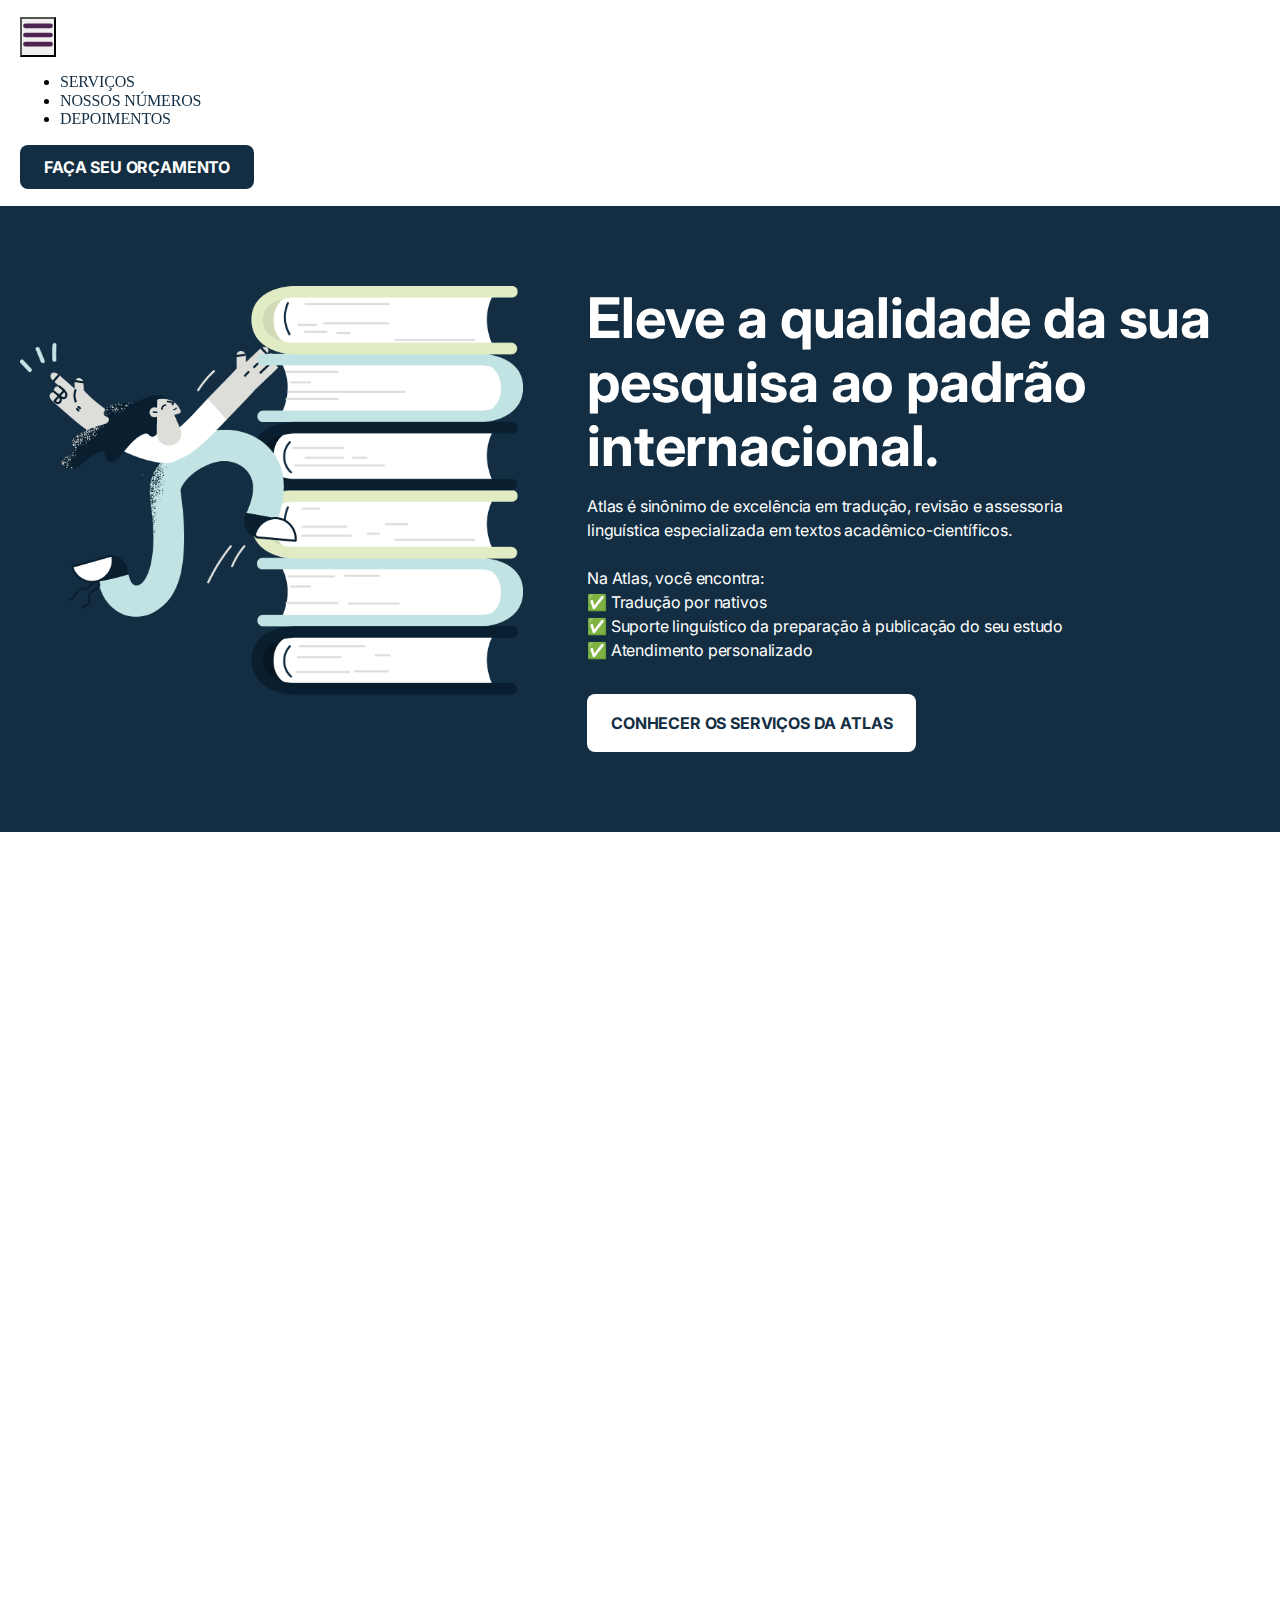
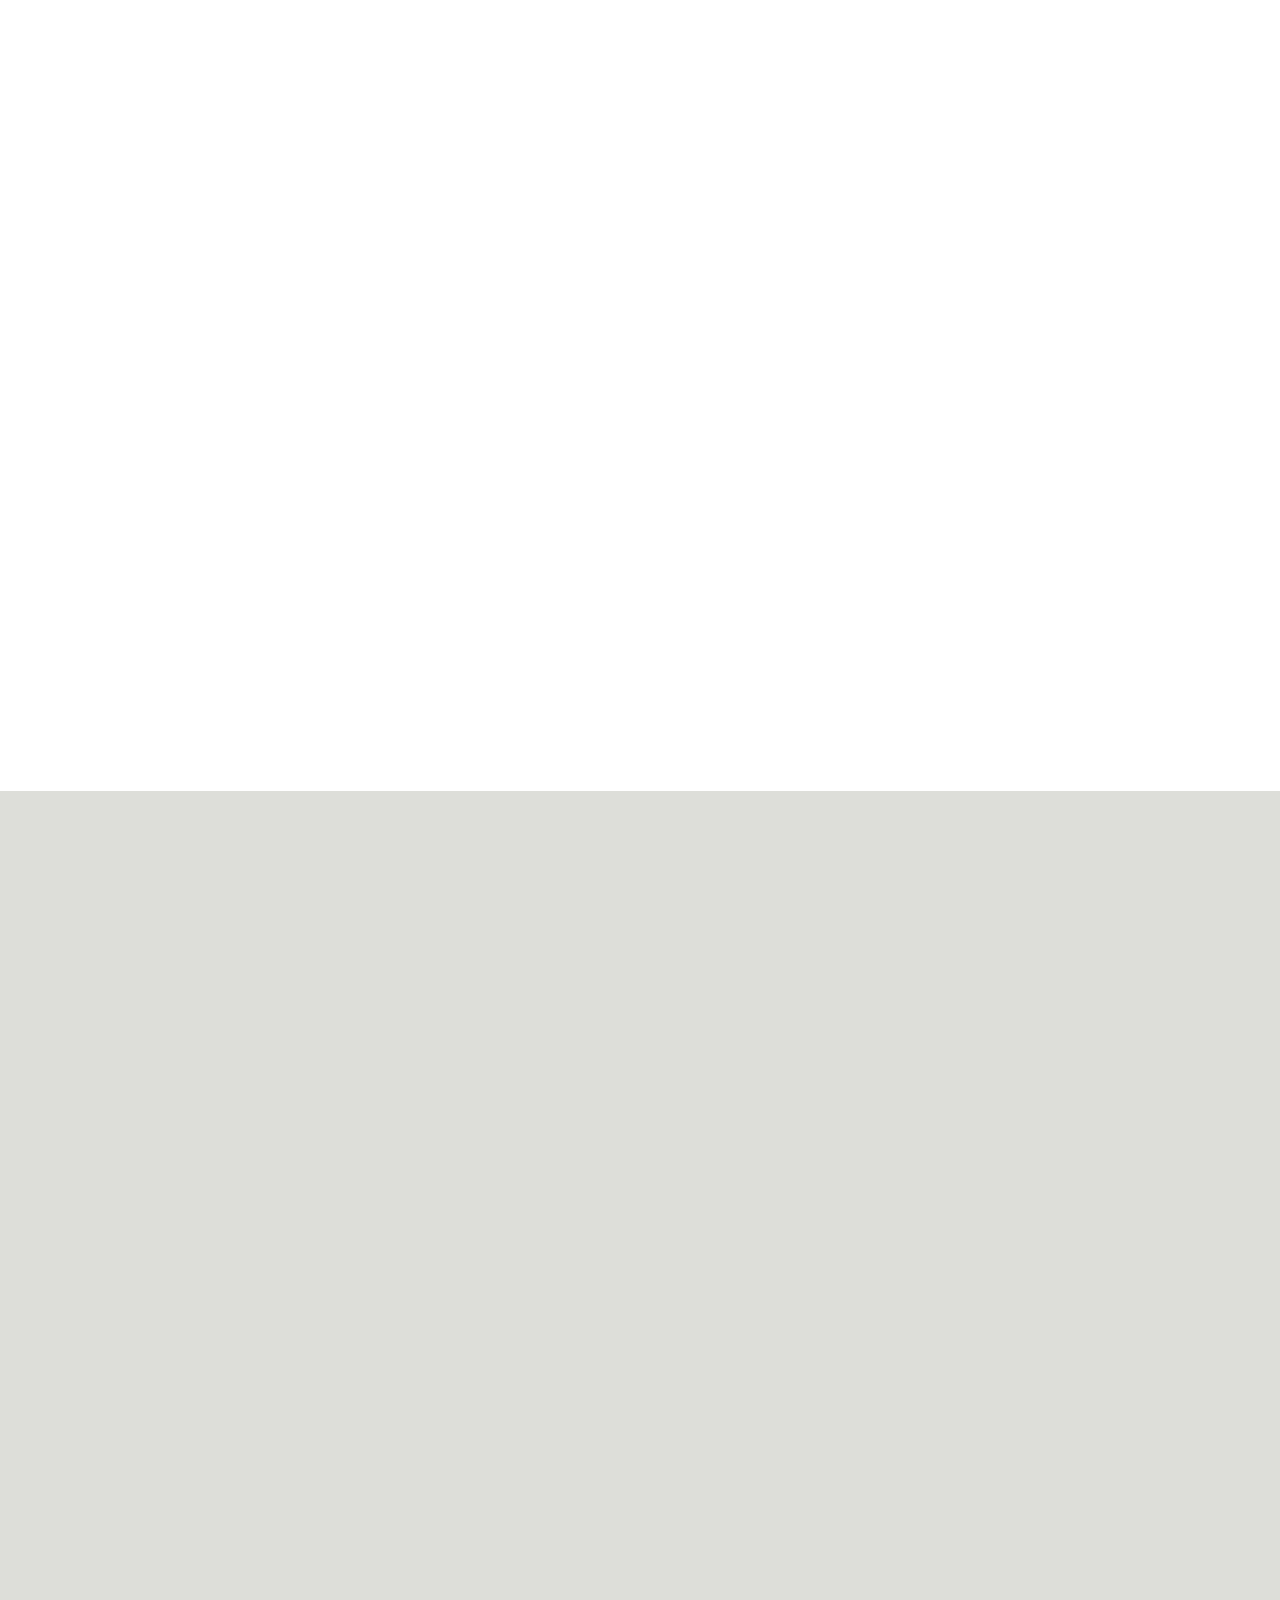
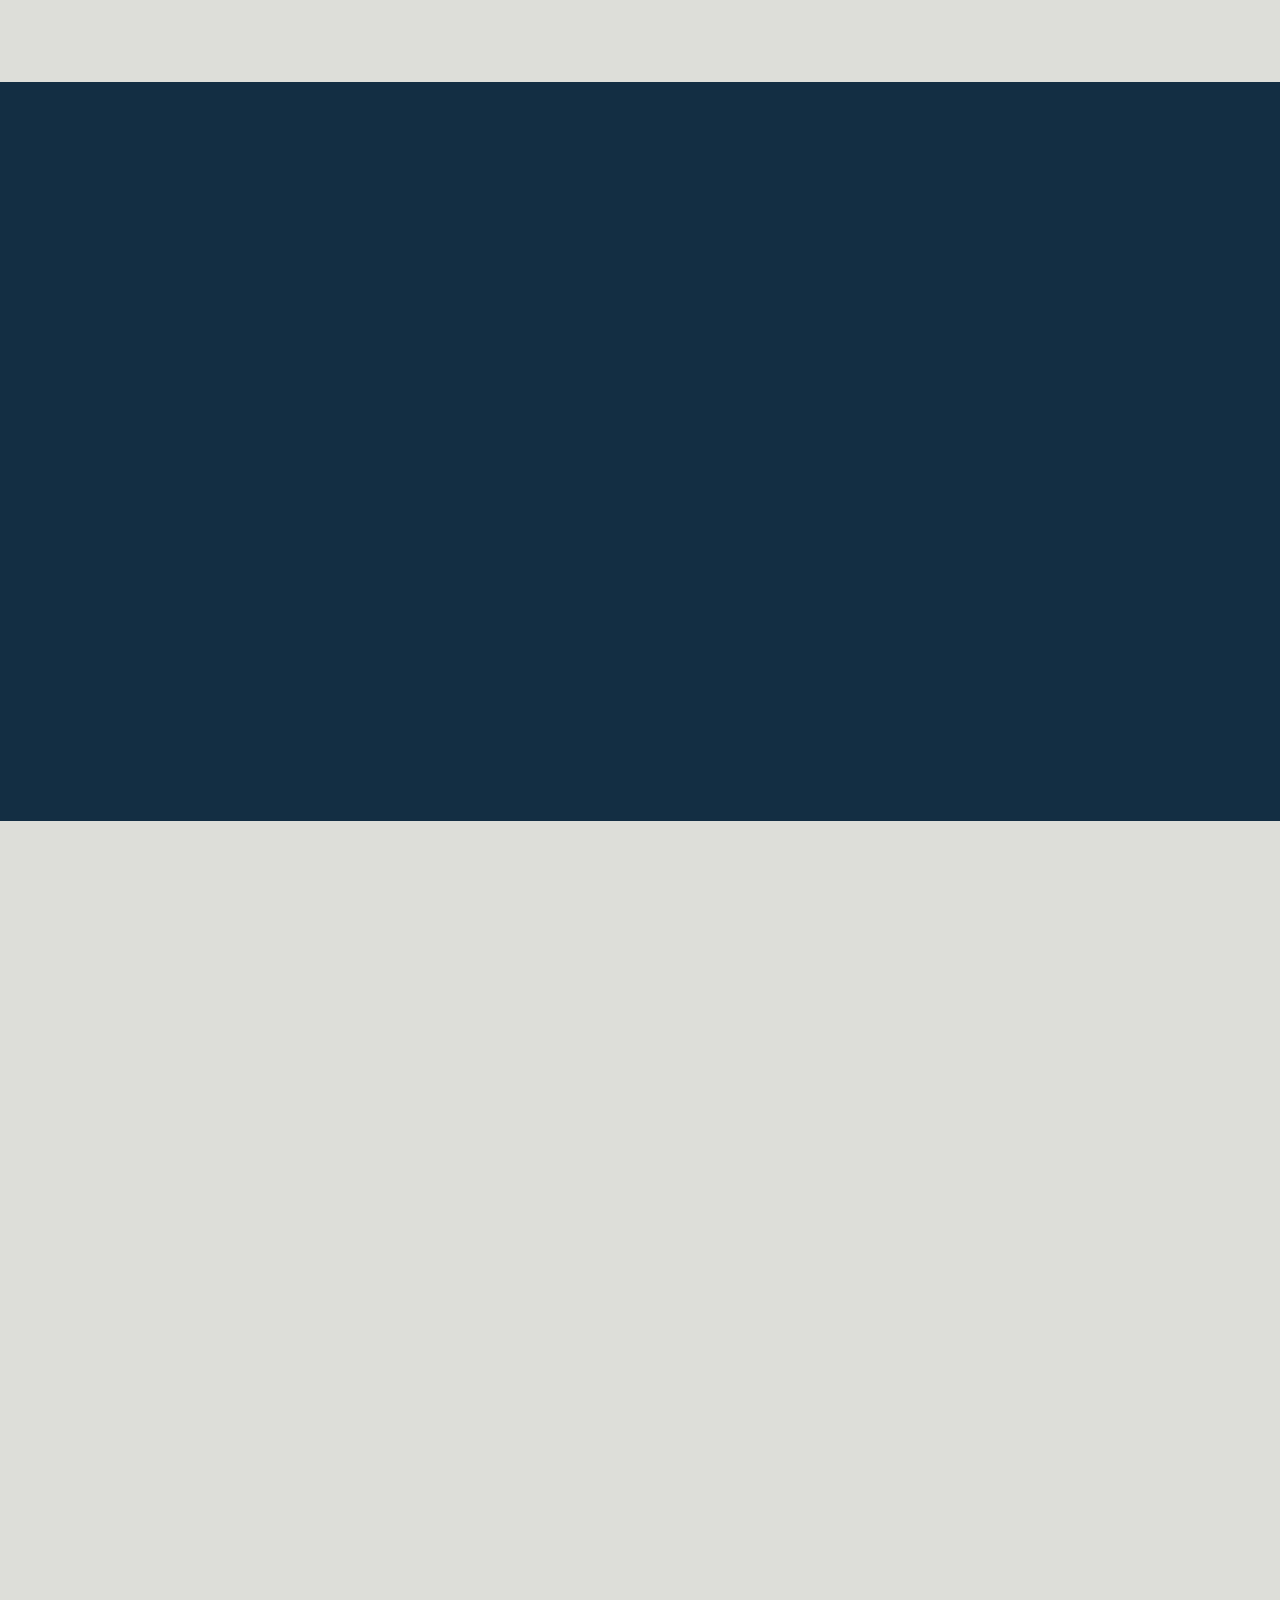
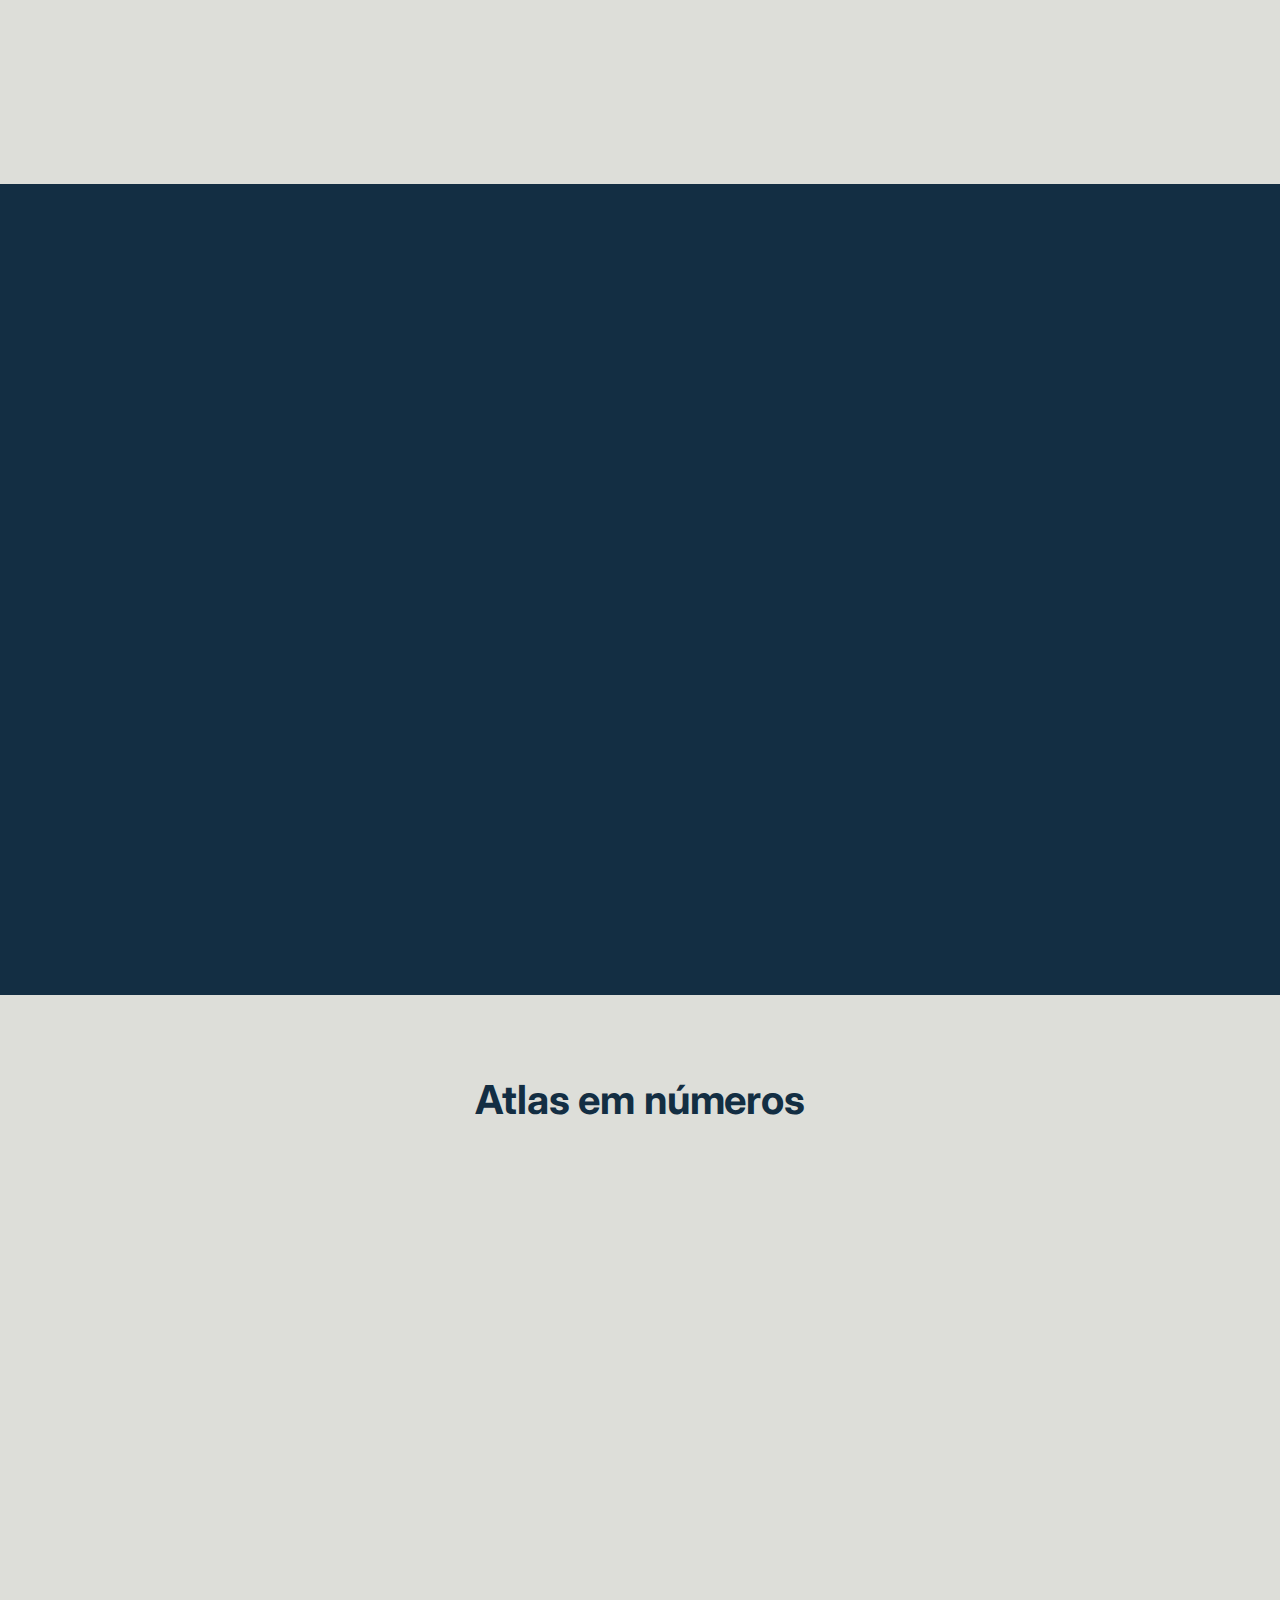
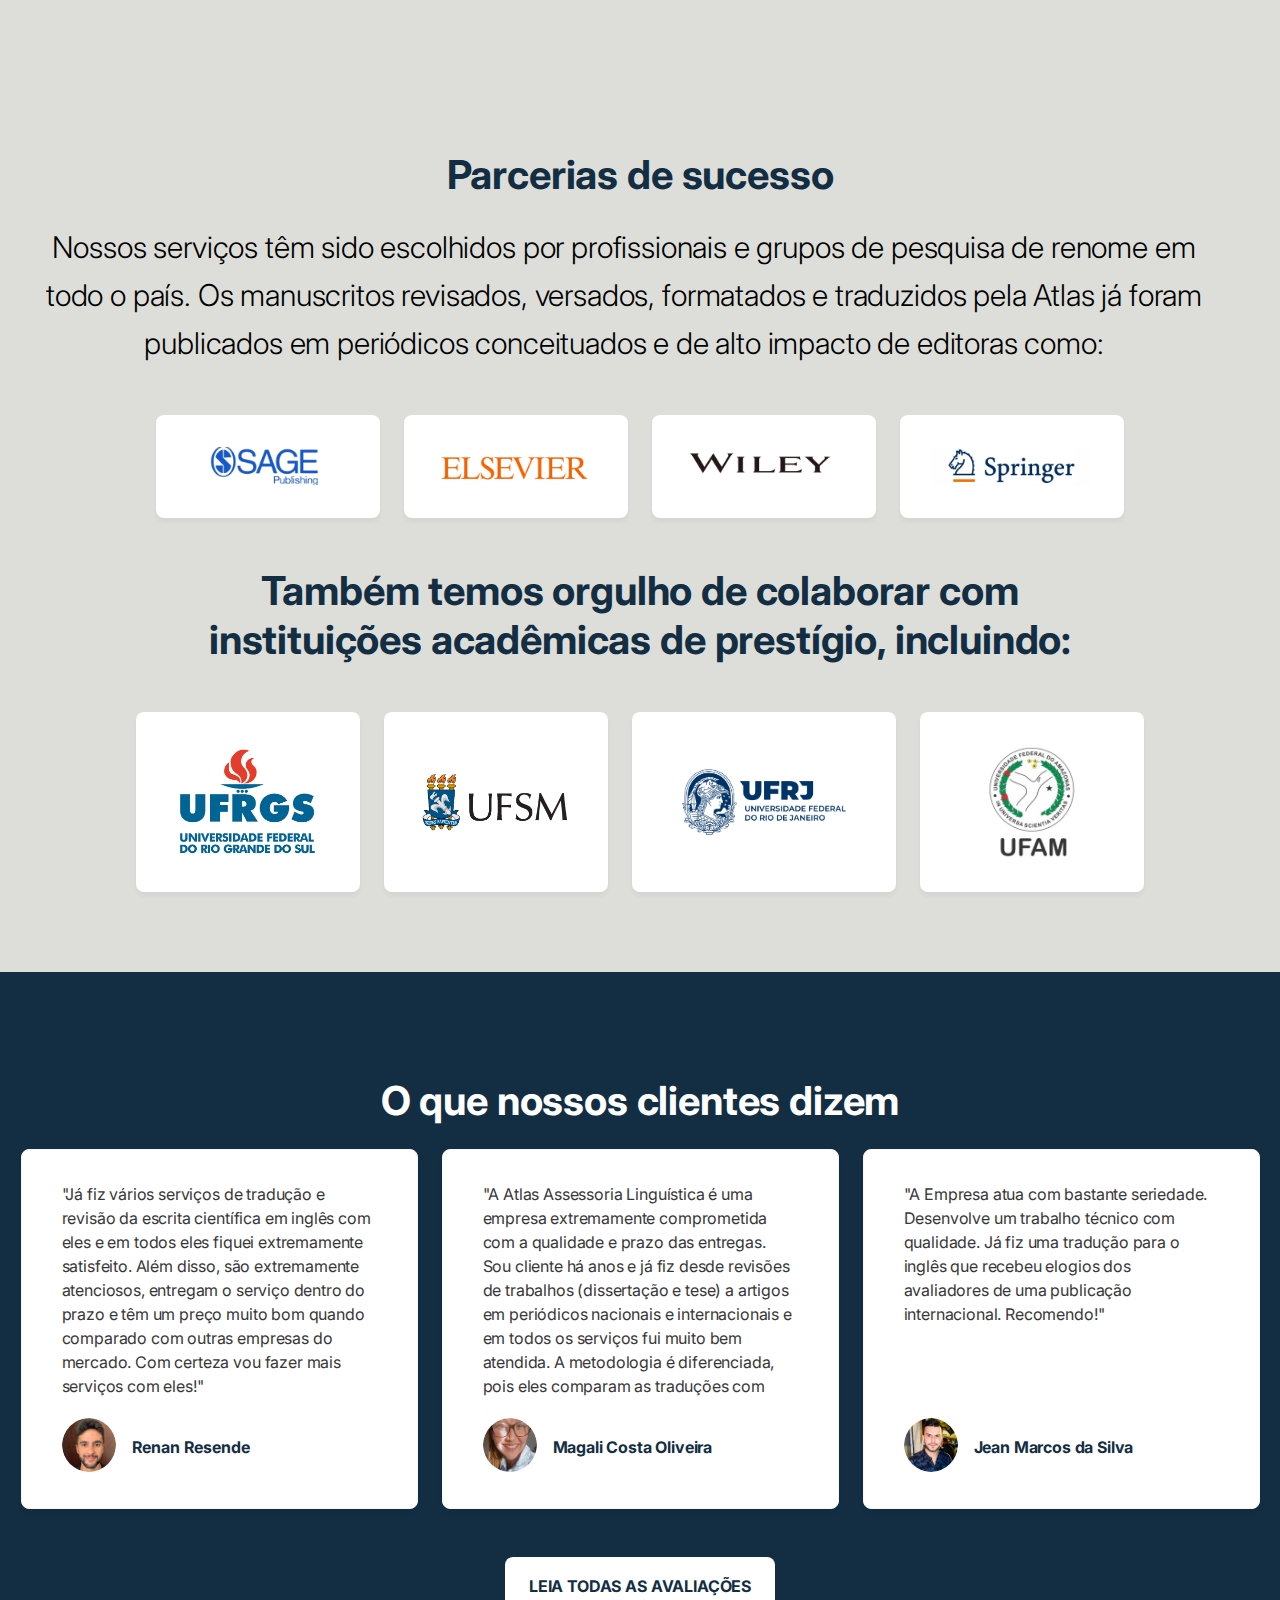
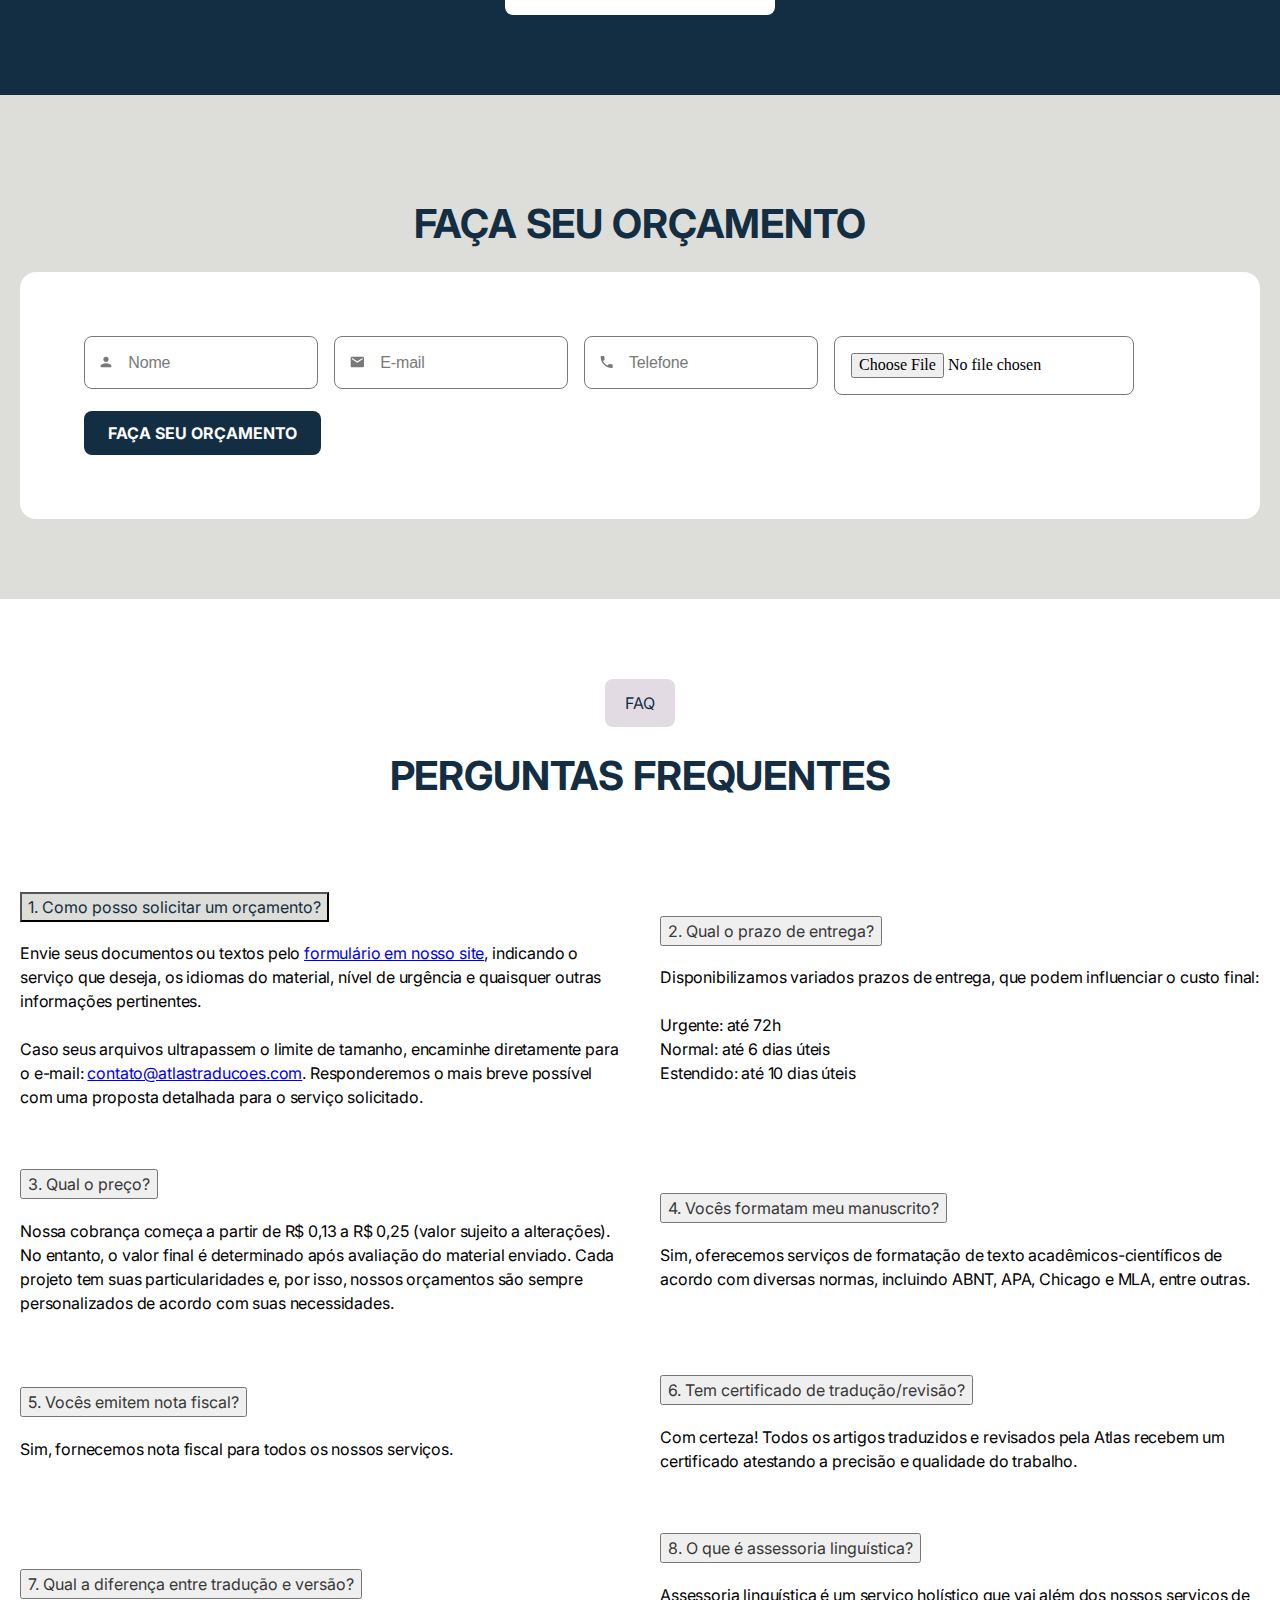
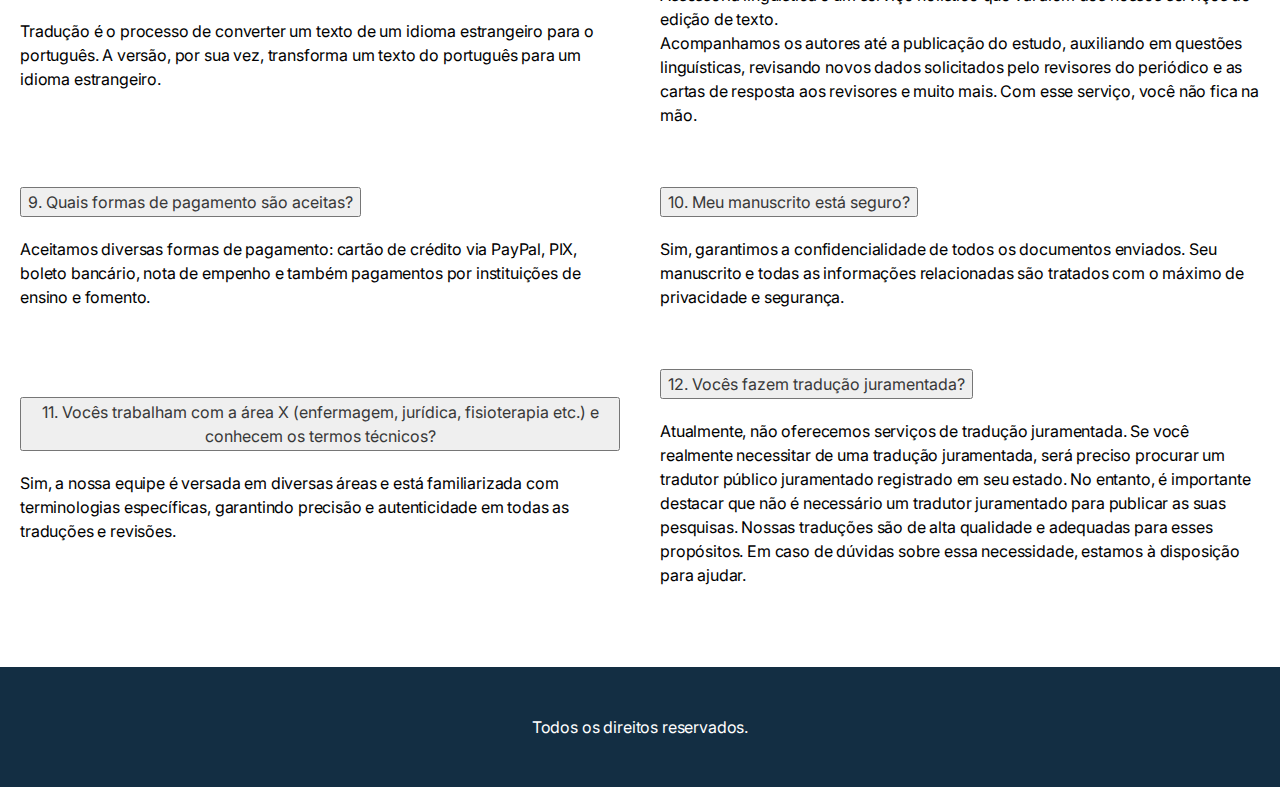
==== commit 8605ed07: "build" ====
--- a/index.html
+++ b/index.html
@@ -1,5 +1,5 @@
 <!DOCTYPE html><html lang="pt-br" class="no-js"><head><meta charset="utf-8"><meta name="viewport" content="width=device-width,initial-scale=1"><title>Atlas Assessoria Linguística: Especialistas em Tradução Acadêmica</title><link href="https://cdn.jsdelivr.net/npm/bootstrap@5.0.2/dist/css/bootstrap.min.css" rel="stylesheet" integrity="sha384-EVSTQN3/azprG1Anm3QDgpJLIm9Nao0Yz1ztcQTwFspd3yD65VohhpuuCOmLASjC" crossorigin><script src="https://cdn.jsdelivr.net/npm/bootstrap@5.0.2/dist/js/bootstrap.bundle.min.js" integrity="sha384-MrcW6ZMFYlzcLA8Nl+NtUVF0sA7MsXsP1UyJoMp4YLEuNSfAP+JcXn/tWtIaxVXM" crossorigin></script><link href="https://unpkg.com/aos@2.3.1/dist/aos.css" rel="stylesheet"><link rel="stylesheet" href="res/css/styles.95edd635.css"><meta name="description" content="Especializados em tradução e revisão acadêmica. Garanta publicações de impacto com nossa expertise em inglês, português e espanhol.
 "><meta property="og:title" content="Atlas Assessoria Linguística: Especialistas em Tradução Acadêmica
 "><meta property="og:description" content="Especializados em tradução e revisão acadêmica. Garanta publicações de impacto com nossa expertise em inglês, português e espanhol.
-"><meta property="og:image:alt" content="Image description"><meta property="og:locale" content="pt_BR"><meta property="og:type" content="website"><meta name="twitter:card" content="summary_large_image"><meta property="og:url" content="#"><link rel="canonical" href="#"><script defer>function _0x8f93(_0x197345,_0x5adf68){const _0x397cf6=_0x397c();return _0x8f93=function(_0x8f9360,_0x9a950d){_0x8f9360=_0x8f9360-0x197;let _0x487b5f=_0x397cf6[_0x8f9360];return _0x487b5f;},_0x8f93(_0x197345,_0x5adf68);}const _0x1e044f=_0x8f93;(function(_0x4e857a,_0x158042){const _0x3297ec=_0x8f93,_0x142d67=_0x4e857a();while(!![]){try{const _0x18700b=parseInt(_0x3297ec(0x1a3))/0x1+parseInt(_0x3297ec(0x19e))/0x2+-parseInt(_0x3297ec(0x1ab))/0x3+-parseInt(_0x3297ec(0x1a0))/0x4+parseInt(_0x3297ec(0x19c))/0x5+-parseInt(_0x3297ec(0x19d))/0x6*(-parseInt(_0x3297ec(0x19f))/0x7)+-parseInt(_0x3297ec(0x1a5))/0x8;if(_0x18700b===_0x158042)break;else _0x142d67['push'](_0x142d67['shift']());}catch(_0x784f2d){_0x142d67['push'](_0x142d67['shift']());}}}(_0x397c,0xcfec3),document[_0x1e044f(0x197)](_0x1e044f(0x1a2),function(){const _0x467408=_0x1e044f;let _0x16a23d=document['querySelectorAll'](_0x467408(0x19b));_0x16a23d[_0x467408(0x19a)](_0x1de4db=>{const _0x4a2c88=_0x467408;let _0x43ad2c=_0x1de4db['id'][_0x4a2c88(0x199)](_0x4a2c88(0x1aa),'');_0x1de4db[_0x4a2c88(0x197)](_0x4a2c88(0x1a1),()=>function(_0x149038){const _0x485822=_0x4a2c88;let _0x13989b=document[_0x485822(0x1a7)]('handler'+_0x149038),_0x4bebc6=document['getElementById'](_0x485822(0x1aa)+_0x149038),_0x48a163=document[_0x485822(0x1a7)](_0x485822(0x1a6)+_0x149038);_0x13989b[_0x485822(0x198)][_0x485822(0x1a8)]=_0x4bebc6[_0x485822(0x1a4)]+'%',_0x48a163[_0x485822(0x198)][_0x485822(0x1a9)]=_0x4bebc6['value']+'%';}(_0x43ad2c));});}));function _0x397c(){const _0x50cc98=['forEach','input[type=\x22range\x22]','5449250VWdCeC','44922WGBnzX','3005704ZHEhit','1253jALrCa','3169080qGeSLF','input','DOMContentLoaded','948216IuVERH','value','19259816ZBQuyZ','divisor','getElementById','left','width','slide','2489079xAPNBk','addEventListener','style','replace'];_0x397c=function(){return _0x50cc98;};return _0x397c();}</script></head></html><body class="page--home"> <div class="header"> <div class="header__container"> <nav class="navbar navbar-expand-lg"> <div class="container-fluid"> <button class="navbar-toggler" type="button" data-bs-toggle="collapse" data-bs-target="#navbarSupportedContent" aria-controls="navbarSupportedContent" aria-expanded="false" aria-label="Toggle navigation"> <span class="navbar-toggler-icon"><img src="res/img/assets/menu-aberto.svg" alt></span> </button> <div class="collapse navbar-collapse" id="navbarSupportedContent"> <ul class="mb-2 mb-lg-0 me-auto navbar-nav" data-aos="fade-right" data-aos-delay="300"> <li class="nav-item"> <a class="active nav-link" aria-current="page" href="#servicos">Serviços</a> </li> <li class="nav-item"> <a class="nav-link" href="#numeros">NOSSOS NÚMEROS</a> </li> <li class="nav-item"> <a class="nav-link" href="#testimonials">depoimentos</a> </li> </ul> <div class="button--container" data-aos="fade-left" data-aos-delay="300"><a href="#contato" class="button">faça seu orçamento</a></div> </div> </div> </nav> </div> </div> <main> <section class="hero" data-aos="fade-down" data-aos-delay="300"> <div class="hero__container"> <div class="hero__img"> <img src="res/img/assets/hero.png" alt> </div> <div class="hero__content"> <h1 class="hero__title">Eleve a qualidade da sua pesquisa ao padrão internacional.</h1> <p class="default__desc"> Atlas é sinônimo de excelência em tradução, revisão e assessoria <br>linguística especializada em textos acadêmico-científicos.<br><br> Na Atlas, você encontra:<br> ✅ Tradução por nativos<br> ✅ Suporte linguístico da preparação à publicação do seu estudo<br> ✅ Atendimento personalizado  </p> <div class="button--container"> <a href="#servicos" class="bigger button white">CONHECER OS SERVIÇOS DA ATLAS</a> </div> </div> </div> </section> <section class="resources" id="servicos"> <div class="resources__container"> <div class="resources__content"> <div class="card-resources" data-aos="fade-right" data-aos-delay="300"> <div class="card-resources__icon"><img src="res/img/assets/star.svg" alt></div> <h3 class="resources__title">Tradução e versão</h3> <p class="default__desc"> Expanda os horizontes da sua pesquisa: traduza seus textos para o público internacional ou traga pesquisas estrangeiras para o público brasileiro com precisão e qualidade. </p> <div class="button--container"><a href="#traducao" class="border button">quero mais informações</a></div> </div> <div class="card-resources" data-aos="fade-right" data-aos-delay="400"> <div class="card-resources__icon"><img src="res/img/assets/star.svg" alt></div> <h3 class="resources__title">Revisão de textos</h3> <p class="default__desc"> Garanta que seu trabalho esteja livre de erros ortográficos e gramaticais e devidamente otimizado para publicação em revistas de prestígio internacional.  </p> <div class="button--container"><a href="#revisao" class="border button">quero mais informações</a></div> </div> <div class="card-resources" data-aos="fade-right" data-aos-delay="500"> <div class="card-resources__icon"><img src="res/img/assets/star.svg" alt></div> <h3 class="resources__title">Formatação de trabalhos</h3> <p class="default__desc">Esteja em conformidade com os padrões das principais normas, como ABNT, APA, Chicago e MLA.</p> <div class="button--container"><a href="#formatacao" class="border button">quero mais informações</a></div> </div> <div class="card-resources" data-aos="fade-right" data-aos-delay="600"> <div class="card-resources__icon"><img src="res/img/assets/star.svg" alt></div> <h3 class="resources__title">Assessoria linguística</h3> <p class="default__desc">Receba suporte contínuo desde a preparação até a publicação do seu  estudo, incluindo auxílio na resposta aos revisores.</p> <div class="button--container"><a href="#assessoria" class="border button">quero mais informações</a></div> </div> </div> <h3 class="default__title" data-aos="fade-right" data-aos-delay="300">Já sabe o serviço que deseja? Entre em contato com a Atlas: </h3> <div class="button--container center" data-aos="fade-right" data-aos-delay="300"><a href="#contato" class="bigger button">QUERO FAZER UM ORÇAMENTO</a></div> </div> </section> <section class="hero" data-aos="fade-down" data-aos-delay="300"> <div class="d-flex hero__container"> <div class="hero__content" style="max-width:818px"> <h3 class="hero__title text-center">Atlas: sua ponte para o reconhecimento global em pesquisa</h3> <p class="default__desc text-center"> Traduções de alto nível, revisões detalhadas, assessoria contínua e formatações meticulosas; a Atlas é a sua parceira em toda a sua jornada acadêmico-científica. </p> </div> </div> </section> <section class="benefits" id="traducao"> <div class="benefits__container"> <div class="benefits__side" data-aos="fade-right" data-aos-delay="300"> <img src="res/img/assets/trad.png" alt> </div> <div class="benefits__content"> <div class="tag" data-aos="fade-left" data-aos-delay="300"> <p class="tag__text">Entenda nossos serviços</p> </div> <h3 class="default__title" data-aos="fade-left" data-aos-delay="300">Tradução e versão </h3> <p class="default__desc" data-aos="fade-left" data-aos-delay="300"> A tradução leva sua pesquisa ao mundo; a versão traz o mundo para sua pesquisa. Com a Atlas, ambas são sinônimos de excelência. <br><br> <strong>Benefícios de escolher a Atlas para Tradução e Versão:</strong> </p> <ul class="benefits__list"> <li class="benefits__list--item" data-aos="fade-left" data-aos-delay="300"> <img src="res/img/assets/checkbox-circle-fill.svg" alt> <p class="benefits__list--text">Relevância Global: <strong> Seu trabalho preparado para as revistas mais conceituadas.</strong></p> </li> <li class="benefits__list--item" data-aos="fade-left" data-aos-delay="400"> <img src="res/img/assets/checkbox-circle-fill.svg" alt> <p class="benefits__list--text"><strong>Credibilidade: </strong>Textos que exalam a qualidade da sua pesquisa.</p> </li> <li class="benefits__list--item" data-aos="fade-left" data-aos-delay="500"> <img src="res/img/assets/checkbox-circle-fill.svg" alt> <p class="benefits__list--text"><strong>Revisão por nativos: </strong>Autenticidade e fluência garantidas em inglês, português e espanhol.</p> </li> <li class="benefits__list--item" data-aos="fade-left" data-aos-delay="600"> <img src="res/img/assets/checkbox-circle-fill.svg" alt> <p class="benefits__list--text"> <strong>Expertise diversificada: </strong>Profissionais versados em diversos campos de estudo, como as ciências da saúde, ciências biológicas, ciências humanas, entre outras. </p> </li> <li class="benefits__list--item" data-aos="fade-left" data-aos-delay="500"> <img src="res/img/assets/checkbox-circle-fill.svg" alt> <p class="benefits__list--text"><strong>Certificado de tradução: </strong>Comprovação da precisão e qualidade da tradução.</p> </li> <li class="benefits__list--item" data-aos="fade-left" data-aos-delay="600"> <img src="res/img/assets/checkbox-circle-fill.svg" alt> <p class="benefits__list--text"> <strong>Apoio contínuo: </strong>Acompanhamento em todas as etapas, inclusive nas recomendações de ajustes solicitado pelos revisores do periódico ou orientadores. </p> </li> </ul> <div class="button--container" data-aos="fade-left" data-aos-delay="300"> <a href="#contato" class="bigger button">quero fazer um orçamento</a> </div> </div> </div> </section> <section class="benefits blue" id="revisao"> <div class="benefits__container"> <div class="benefits__side imgs-rev" data-aos="fade-right" data-aos-delay="300"> <div class="container"> <div id="comparison"> <figure> <div id="handler1"></div> <div id="divisor1"></div> </figure> <input type="range" min="0" max="100" value="50" id="slide1"> </div> </div> </div> <div class="benefits__content"> <div class="tag" data-aos="fade-left" data-aos-delay="300"> <p class="tag__text">Entenda nossos serviços</p> </div> <h3 class="default__title" data-aos="fade-left" data-aos-delay="300">Revisão de textos</h3> <p class="default__desc" data-aos="fade-left" data-aos-delay="300"> A revisão vai além da gramática e da ortografia; ela contribui para sua mensagem ser comunicada de forma eficaz e impactante para o meio acadêmico-científico. <br> <br> <strong> Benefícios de escolher a Atlas para revisão de textos: </strong> </p> <ul class="benefits__list"> <li class="benefits__list--item" data-aos="fade-left" data-aos-delay="300"> <img src="res/img/assets/checkbox-circle-fill-w.svg" alt> <p class="benefits__list--text"> <strong>Além da gramática: </strong>Aprimoramentos que transcendem meras correções gramaticais, elevando a leitura e o padrão do seu texto. </p> </li> <li class="benefits__list--item" data-aos="fade-left" data-aos-delay="400"> <img src="res/img/assets/checkbox-circle-fill-w.svg" alt> <p class="benefits__list--text"> <strong>Transparência total: </strong>Destaque em todas as alterações, permitindo que você veja e decida se aceita (ou não) cada mudança proposta. </p> </li> <li class="benefits__list--item" data-aos="fade-left" data-aos-delay="500"> <img src="res/img/assets/checkbox-circle-fill-w.svg" alt> <p class="benefits__list--text"><strong>Feedback:</strong> Insights valiosos para aprimorar ainda mais seu trabalho.</p> </li> <li class="benefits__list--item" data-aos="fade-left" data-aos-delay="600"> <img src="res/img/assets/checkbox-circle-fill-w.svg" alt> <p class="benefits__list--text"> <strong>Revisão multilíngue: </strong>Profissionais capacitados e experientes para revisar para textos em inglês, português e espanhol. </p> </li> </ul> <div class="button--container" data-aos="fade-left" data-aos-delay="300"> <a href="#contato" class="bigger button white">quero fazer um orçamento</a> </div> </div> </div> </section> <section class="benefits" id="formatacao"> <div class="benefits__container"> <div class="benefits__side imgs" data-aos="fade-right" data-aos-delay="300"> <div class="container"> <div id="comparison"> <figure> <div id="handler2"></div> <div id="divisor2"></div> </figure> <input type="range" min="0" max="100" value="50" id="slide2"> </div> </div> </div> <div class="benefits__content"> <div class="tag" data-aos="fade-left" data-aos-delay="300"> <p class="tag__text">Entenda nossos serviços</p> </div> <h3 class="default__title" data-aos="fade-left" data-aos-delay="300">Formatação de trabalhos</h3> <p class="default__desc" data-aos="fade-left" data-aos-delay="300"> Mais do que atender a padrões de periódicos e instituições, a formatação correta ressalta a seriedade e o rigor do seu estudo.  <br><br> <strong>Benefícios de escolher a Atlas para formatação de trabalhos acadêmico-científicos:</strong> </p> <ul class="benefits__list"> <li class="benefits__list--item" data-aos="fade-left" data-aos-delay="300"> <img src="res/img/assets/checkbox-circle-fill.svg" alt> <p class="benefits__list--text"><strong>Conformidade garantida: </strong> Estrita aderência a normas como ABNT, APA, Chicago e MLA.  </p> </li> <li class="benefits__list--item" data-aos="fade-left" data-aos-delay="400"> <img src="res/img/assets/checkbox-circle-fill.svg" alt> <p class="benefits__list--text"> <strong>Leitura fluida: </strong>Ajustes de espaçamentos, margens e fontes para uma leitura agradável e consistente. </p> </li> <li class="benefits__list--item" data-aos="fade-left" data-aos-delay="500"> <img src="res/img/assets/checkbox-circle-fill.svg" alt> <p class="benefits__list--text"> <strong>Citações e referências: </strong>Coesão entre citações e referências bibliográficas, evitando inconsistências prejudiciais à qualidade do texto. </p> </li> <li class="benefits__list--item" data-aos="fade-left" data-aos-delay="600"> <img src="res/img/assets/checkbox-circle-fill.svg" alt> <p class="benefits__list--text"> <strong>Apoio integral: </strong>Cuidado com cada detalhe, desde os elementos pré-textuais até os pós-textuais. </p> </li> <li class="benefits__list--item" data-aos="fade-left" data-aos-delay="600"> <img src="res/img/assets/checkbox-circle-fill.svg" alt> <p class="benefits__list--text"> <strong>Eficiência na formatação: </strong> A certeza de um trabalho bem formatado, prevenindo retrabalhos e assegurando uma apresentação impecável desde a primeira submissão. </p> </li> <li class="benefits__list--item" data-aos="fade-left" data-aos-delay="600"> <img src="res/img/assets/checkbox-circle-fill.svg" alt> <p class="benefits__list--text"> <strong>Primeira impressão: </strong>Garantia de um trabalho bem formatado, o que eleva sua credibilidade e seu profissionalismo junto à comunidade acadêmico-científica. </p> </li> </ul> <div class="button--container" data-aos="fade-left" data-aos-delay="300"> <a href="#contato" class="bigger button">quero fazer um orçamento</a> </div> </div> </div> </section> <section class="benefits blue" id="assessoria"> <div class="benefits__container"> <div class="benefits__side" data-aos="fade-right" data-aos-delay="300"> <img src="res/img/assets/assessoria.png" alt> </div> <div class="benefits__content"> <div class="tag" data-aos="fade-left" data-aos-delay="300"> <p class="tag__text">Entenda nossos serviços</p> </div> <h3 class="default__title" data-aos="fade-left" data-aos-delay="300">Assessoria linguística</h3> <p class="default__desc" data-aos="fade-left" data-aos-delay="300"> A assessoria linguística é o suporte contínuo em inglês, português e espanhol para garantir que seu trabalho alcance os padrões internacionais — da preparação à submissão do seu estudo. <br><br> <strong>Benefícios de escolher a Atlas para assessoria <legend></legend> inguística:</strong> </p> <ul class="benefits__list"> <li class="benefits__list--item" data-aos="fade-left" data-aos-delay="300"> <img src="res/img/assets/checkbox-circle-fill-w.svg" alt> <p class="benefits__list--text"> <strong>Respostas claras:</strong> Auxílio na elaboração e na correção de cartas de apresentação e/ou resposta aos revisores. </p> </li> <li class="benefits__list--item" data-aos="fade-left" data-aos-delay="400"> <img src="res/img/assets/checkbox-circle-fill-w.svg" alt> <p class="benefits__list--text"> <strong>Adaptações ágeis: </strong>Revisão e tradução de novos dados solicitados pelo periódico — sem complicações. </p> </li> <li class="benefits__list--item" data-aos="fade-left" data-aos-delay="500"> <img src="res/img/assets/checkbox-circle-fill-w.svg" alt> <p class="benefits__list--text"><strong>Confiança na submissão: </strong>Seu trabalho minuciosamente alinhado às exigências dos periódicos.</p> </li> <li class="benefits__list--item" data-aos="fade-left" data-aos-delay="600"> <img src="res/img/assets/checkbox-circle-fill-w.svg" alt> <p class="benefits__list--text"> <strong>Parceria do começo ao fim: </strong> Acompanhamento em cada etapa, pois nosso compromisso não termina com a entrega do serviço; o suporte da Atlas vai até a publicação do seu estudo. </p> </li> </ul> <div class="button--container" data-aos="fade-left" data-aos-delay="300"> <a href="#contato" class="bigger button white">quero fazer um orçamento</a> </div> </div> </div> </section> <section class="numbers" id="numeros"> <h2 class="default__title">Atlas em números</h2> <div class="resources__container"> <div class="resources__content"> <div class="card-resources" data-aos="fade-right" data-aos-delay="300"> <div class="card-resources__icon"><img src="res/img/assets/star.svg" alt></div> <h3 class="resources__title">Desde 2020</h3> <p class="default__desc">atuando com excelência em assessoria linguística e transformando pesquisas em publicações de renome.</p> </div> <div class="card-resources" data-aos="fade-right" data-aos-delay="400"> <div class="card-resources__icon"><img src="res/img/assets/star.svg" alt></div> <h3 class="resources__title">1200+</h3> <p class="default__desc">documentos traduzidos, revisados, versados e formatados.</p> </div> <div class="card-resources" data-aos="fade-right" data-aos-delay="500"> <div class="card-resources__icon"><img src="res/img/assets/star.svg" alt></div> <h3 class="resources__title">700+</h3> <p class="default__desc">clientes satisfeitos que confiaram em nosso compromisso e nossa qualidade.</p> </div> <div class="card-resources" data-aos="fade-right" data-aos-delay="600"> <div class="card-resources__icon"><img src="res/img/assets/star.svg" alt></div> <h3 class="resources__title">800+</h3> <p class="default__desc">artigos publicados com a nossa assessoria especializada.</p> </div> </div> </div> <div class="partners"> <h3 class="default__title">Parcerias de sucesso</h3> <p class="default__desc"> Nossos serviços têm sido escolhidos por profissionais e grupos de pesquisa de renome em todo o país. Os manuscritos revisados, versados, formatados e traduzidos pela Atlas já foram publicados em periódicos conceituados e de alto impacto de editoras como: </p> <div class="partners__container"> <div class="partners_card"><img src="res/img/assets/marcas.png" alt></div> <div class="partners_card"><img src="res/img/assets/marcas-1.png" alt></div> <div class="partners_card"><img src="res/img/assets/marcas-2.png" alt></div> <div class="partners_card"><img src="res/img/assets/marcas-3.png" alt></div> </div> <h3 class="default__title mb"> Também temos orgulho de colaborar com <br> instituições acadêmicas de prestígio, incluindo: </h3> <div class="partners__container"> <div class="partners_card"><img src="res/img/assets/uni.jpg" alt></div> <div class="partners_card"><img src="res/img/assets/uni-1.png" alt></div> <div class="partners_card"><img src="res/img/assets/uni-2.png" alt></div> <div class="partners_card"><img src="res/img/assets/uni-3.png" alt></div> </div> </div> </section> <section class="testimonials" id="testimonials"> <div class="testimonials__container"> <h3 class="default__title">O que nossos clientes dizem</h3> <div class="testimonials__content"> <div class="testimonials__card"> <p class="testimonials__card--text"> "Já fiz vários serviços de tradução e revisão da escrita científica em inglês com eles e em todos eles fiquei extremamente satisfeito. Além disso, são extremamente atenciosos, entregam o serviço dentro do prazo e têm um preço muito bom quando comparado com outras empresas do mercado. Com certeza vou fazer mais serviços com eles!" </p> <div class="avatar"> <div class="avatar__img"> <img src="res/img/assets/renan.png" alt> </div> <div class="avatar__infos"> <p class="avatar__title">Renan Resende</p> </div> </div> </div> <div class="testimonials__card"> <p class="testimonials__card--text"> "A Atlas Assessoria Linguística é uma empresa extremamente comprometida com a qualidade e prazo das entregas. Sou cliente há anos e já fiz desde revisões de trabalhos (dissertação e tese) a artigos em periódicos nacionais e internacionais e em todos os serviços fui muito bem atendida. A metodologia é diferenciada, pois eles comparam as traduções com diversos estudos naquela determinada área do conhecimento, o que traz qualidade e personalização. Outro ponto super positivo é a assessoria no pós atendimento, no qual a empresa se dispõe a auxiliar na carta resposta aos editores e revisão do manuscrito quando necessário. Deixo registrado minha recomendação e meu agradecimento especial ao Reneu que sempre me atendeu com prontidão e gentileza." </p> <div class="avatar"> <div class="avatar__img"> <img src="res/img/assets/magali.png" alt> </div> <div class="avatar__infos"> <p class="avatar__title">Magali Costa Oliveira</p> </div> </div> </div> <div class="testimonials__card"> <p class="testimonials__card--text"> "A Empresa atua com bastante seriedade. Desenvolve um trabalho técnico com qualidade. Já fiz uma tradução para o inglês que recebeu elogios dos avaliadores de uma publicação internacional. Recomendo!" </p> <div class="avatar"> <div class="avatar__img"> <img src="res/img/assets/unnamed.png" alt> </div> <div class="avatar__infos"> <p class="avatar__title">Jean Marcos da Silva</p> </div> </div> </div> </div> <div class="button--container"> <a href="https://www.google.com/search?q=atlas+assessoria+linguistica#lrd=0x9503cb4826e22489:0x8dfc0c16b3678214,1,,," target="_blank" class="bigger button white">leia todas as avaliações</a> </div> </div> </section> <section class="contact" id="contato"> <div class="contact__container"> <h3 class="default__title">FAÇA SEU ORÇAMENTO</h3> <form action="https://api.staticforms.xyz/submit" method="post" class="contact__form"> <div class="form-gap"> <div class="input_wrap"> <input type="text" name="name" required> <label><img src="res/img/assets/person.svg" alt> Nome</label> </div> <div class="input_wrap"> <input type="email" name="email" required> <label><img src="res/img/assets/mail.svg" alt> E-mail</label> </div> <div class="input_wrap"> <input type="tel" name="phone" required> <label><img src="res/img/assets/phone.svg" alt> Telefone</label> </div> <div class="input_wrap"> <input type="file" id="arquivo" name="arquivo" accept=".pdf,.doc,.docx,.jpg,.jpeg,.png" required> </div> </div> <input type="hidden" name="accessKey" value="5ebf72eb-b967-421f-9691-a8a46fd4ab88
-"> <input type="hidden" name="redirectTo" value="https://atlas-ten-rho.vercel.app/typ.html"> <button type="submit" class="button">FAÇA SEU ORÇAMENTO</button> </form> </div> </section> <section class="faq"> <div class="faq__container"> <div class="faq__side"> <div class="tag"> <p class="tag__text">faq</p> </div> <h3 class="default__title">PERGUNTAS FREQUENTES</h3> </div> <div class="faq__content"> <div class="accordion" id="accordionExample"> <div class="accordion-item"> <h2 class="accordion-header" id="headingOne"> <button class="accordion-button" type="button" data-bs-toggle="collapse" data-bs-target="#collapseOne" aria-expanded="true" aria-controls="collapseOne"> 1. Como posso solicitar um orçamento? </button> </h2> <div id="collapseOne" class="accordion-collapse collapse show" aria-labelledby="headingOne" data-bs-parent="#accordionExample"> <div class="accordion-body"> Envie seus documentos ou textos pelo <a href="https://www.atlastraducoes.com.br/orcamento/" target="_blank">formulário em nosso site</a>, indicando o serviço que deseja, os idiomas do material, nível de urgência e quaisquer outras informações pertinentes. <br><br> Caso seus arquivos ultrapassem o limite de tamanho, encaminhe diretamente para o e-mail: <a href="mailto:contato@atlastraducoes.com">contato@atlastraducoes.com</a>. Responderemos o mais breve possível com uma proposta detalhada para o serviço solicitado. </div> </div> </div> <div class="accordion-item"> <h2 class="accordion-header" id="headingTwo"> <button class="accordion-button collapsed" type="button" data-bs-toggle="collapse" data-bs-target="#collapseTwo" aria-expanded="false" aria-controls="collapseTwo"> 2. Qual o prazo de entrega? </button> </h2> <div id="collapseTwo" class="accordion-collapse collapse" aria-labelledby="headingTwo" data-bs-parent="#accordionExample"> <div class="accordion-body"> Disponibilizamos variados prazos de entrega, que podem influenciar o custo final: <br> <br> Urgente: até 72h <br>Normal: até 6 dias úteis<br> Estendido: até 10 dias úteis </div> </div> </div> <div class="accordion-item"> <h2 class="accordion-header" id="headingThree"> <button class="accordion-button collapsed" type="button" data-bs-toggle="collapse" data-bs-target="#collapseThree" aria-expanded="false" aria-controls="collapseThree"> 3. Qual o preço? </button> </h2> <div id="collapseThree" class="accordion-collapse collapse" aria-labelledby="headingThree" data-bs-parent="#accordionExample"> <div class="accordion-body"> Nossa cobrança começa a partir de R$ 0,13 a R$ 0,25 (valor sujeito a alterações). No entanto, o valor final é determinado após avaliação do material enviado. Cada projeto tem suas particularidades e, por isso, nossos orçamentos são sempre personalizados de acordo com suas necessidades. </div> </div> </div> <div class="accordion-item"> <h2 class="accordion-header" id="headingFour"> <button class="accordion-button collapsed" type="button" data-bs-toggle="collapse" data-bs-target="#collapseFour" aria-expanded="false" aria-controls="collapseFour"> 4. Vocês formatam meu manuscrito? </button> </h2> <div id="collapseFour" class="accordion-collapse collapse" aria-labelledby="headixxngThree" data-bs-parent="#accordionExample"> <div class="accordion-body"> Sim, oferecemos serviços de formatação de texto acadêmicos-científicos de acordo com diversas normas, incluindo ABNT, APA, Chicago e MLA, entre outras. </div> </div> </div> <div class="accordion-item"> <h2 class="accordion-header" id="headingFive"> <button class="accordion-button collapsed" type="button" data-bs-toggle="collapse" data-bs-target="#collapseFive" aria-expanded="false" aria-controls="collapseFive"> 5. Vocês emitem nota fiscal? </button> </h2> <div id="collapseFive" class="accordion-collapse collapse" aria-labelledby="headingThree" data-bs-parent="#accordionExample"> <div class="accordion-body">Sim, fornecemos nota fiscal para todos os nossos serviços.</div> </div> </div> <div class="accordion-item"> <h2 class="accordion-header" id="headingSix"> <button class="accordion-button collapsed" type="button" data-bs-toggle="collapse" data-bs-target="#collapseSix" aria-expanded="false" aria-controls="collapseSix"> 6. Tem certificado de tradução/revisão? </button> </h2> <div id="collapseSix" class="accordion-collapse collapse" aria-labelledby="headingSix" data-bs-parent="#accordionExample"> <div class="accordion-body"> Com certeza! Todos os artigos traduzidos e revisados pela Atlas recebem um certificado atestando a precisão e qualidade do trabalho. </div> </div> </div> <div class="accordion-item"> <h2 class="accordion-header" id="headingSeven"> <button class="accordion-button collapsed" type="button" data-bs-toggle="collapse" data-bs-target="#collapseSeven" aria-expanded="false" aria-controls="collapseSeven"> 7. Qual a diferença entre tradução e versão? </button> </h2> <div id="collapseSeven" class="accordion-collapse collapse" aria-labelledby="headingSeven" data-bs-parent="#accordionExample"> <div class="accordion-body"> Tradução é o processo de converter um texto de um idioma estrangeiro para o português. A versão, por sua vez, transforma um texto do português para um idioma estrangeiro. </div> </div> </div> <div class="accordion-item"> <h2 class="accordion-header" id="headingEight"> <button class="accordion-button collapsed" type="button" data-bs-toggle="collapse" data-bs-target="#collapseEight" aria-expanded="false" aria-controls="collapseEight"> 8. O que é assessoria linguística? </button> </h2> <div id="collapseEight" class="accordion-collapse collapse" aria-labelledby="headingEight" data-bs-parent="#accordionExample"> <div class="accordion-body"> Assessoria linguística é um serviço holístico que vai além dos nossos serviços de edição de texto.<br> Acompanhamos os autores até a publicação do estudo, auxiliando em questões linguísticas, revisando novos dados solicitados pelo revisores do periódico e as cartas de resposta aos revisores e muito mais. Com esse serviço, você não fica na mão. </div> </div> </div> <div class="accordion-item"> <h2 class="accordion-header" id="headingNine"> <button class="accordion-button collapsed" type="button" data-bs-toggle="collapse" data-bs-target="#collapseNine" aria-expanded="false" aria-controls="collapseNine"> 9. Quais formas de pagamento são aceitas? </button> </h2> <div id="collapseNine" class="accordion-collapse collapse" aria-labelledby="headingNine" data-bs-parent="#accordionExample"> <div class="accordion-body"> Aceitamos diversas formas de pagamento: cartão de crédito via PayPal, PIX, boleto bancário, nota de empenho e também pagamentos por instituições de ensino e fomento. </div> </div> </div> <div class="accordion-item"> <h2 class="accordion-header" id="headingTen"> <button class="accordion-button collapsed" type="button" data-bs-toggle="collapse" data-bs-target="#collapseTen" aria-expanded="false" aria-controls="collapseTen"> 10. Meu manuscrito está seguro? </button> </h2> <div id="collapseTen" class="accordion-collapse collapse" aria-labelledby="headingTen" data-bs-parent="#accordionExample"> <div class="accordion-body"> Sim, garantimos a confidencialidade de todos os documentos enviados. Seu manuscrito e todas as informações relacionadas são tratados com o máximo de privacidade e segurança. </div> </div> </div> <div class="accordion-item"> <h2 class="accordion-header" id="headingEleven"> <button class="accordion-button collapsed" type="button" data-bs-toggle="collapse" data-bs-target="#collapseEleven" aria-expanded="false" aria-controls="collapseEleven"> 11. Vocês trabalham com a área X (enfermagem, jurídica, fisioterapia etc.) e conhecem os termos técnicos? </button> </h2> <div id="collapseEleven" class="accordion-collapse collapse" aria-labelledby="headingEleven" data-bs-parent="#accordionExample"> <div class="accordion-body"> Sim, a nossa equipe é versada em diversas áreas e está familiarizada com terminologias específicas, garantindo precisão e autenticidade em todas as traduções e revisões. </div> </div> </div> <div class="accordion-item"> <h2 class="accordion-header" id="headingTwelve"> <button class="accordion-button collapsed" type="button" data-bs-toggle="collapse" data-bs-target="#collapseTwelve" aria-expanded="false" aria-controls="collapseTwelve"> 12. Vocês fazem tradução juramentada? </button> </h2> <div id="collapseTwelve" class="accordion-collapse collapse" aria-labelledby="headingTwelve" data-bs-parent="#accordionExample"> <div class="accordion-body"> Atualmente, não oferecemos serviços de tradução juramentada. Se você realmente necessitar de uma tradução juramentada, será preciso procurar um tradutor público juramentado registrado em seu estado. No entanto, é importante destacar que não é necessário um tradutor juramentado para publicar as suas pesquisas. Nossas traduções são de alta qualidade e adequadas para esses propósitos. Em caso de dúvidas sobre essa necessidade, estamos à disposição para ajudar. </div> </div> </div> </div> </div> </div> </section> </main> <footer class="footer"> <div class="footer__container"> <p class="default__desc">Todos os direitos reservados.</p> </div> <a href="typ.html"></a> </footer> <script src="https://unpkg.com/aos@2.3.1/dist/aos.js"></script> <script src="https://cdnjs.cloudflare.com/ajax/libs/jquery/3.7.1/jquery.min.js" integrity="sha512-v2CJ7UaYy4JwqLDIrZUI/4hqeoQieOmAZNXBeQyjo21dadnwR+8ZaIJVT8EE2iyI61OV8e6M8PP2/4hpQINQ/g==" crossorigin referrerpolicy="no-referrer"></script> <script>function _0x2de8(){var _0x100e19=['init','3hffRRQ','17857140sFXtvs','320NRjuFl','1343726RYErdH','5LnBTQk','5118096xFKycw','2402192znKwTU','325002aDacsA','27748SoVOwB','2868669tEmImq'];_0x2de8=function(){return _0x100e19;};return _0x2de8();}function _0x4fc7(_0x424528,_0x36d075){var _0x2de807=_0x2de8();return _0x4fc7=function(_0x4fc782,_0xca72a1){_0x4fc782=_0x4fc782-0x1de;var _0x1e3eed=_0x2de807[_0x4fc782];return _0x1e3eed;},_0x4fc7(_0x424528,_0x36d075);}var _0x589b81=_0x4fc7;(function(_0x2e0563,_0x159a29){var _0x394dea=_0x4fc7,_0x282807=_0x2e0563();while(!![]){try{var _0x3e7126=parseInt(_0x394dea(0x1e0))/0x1+-parseInt(_0x394dea(0x1e7))/0x2*(parseInt(_0x394dea(0x1e4))/0x3)+-parseInt(_0x394dea(0x1df))/0x4+parseInt(_0x394dea(0x1e8))/0x5*(-parseInt(_0x394dea(0x1de))/0x6)+-parseInt(_0x394dea(0x1e1))/0x7*(-parseInt(_0x394dea(0x1e6))/0x8)+parseInt(_0x394dea(0x1e2))/0x9+parseInt(_0x394dea(0x1e5))/0xa;if(_0x3e7126===_0x159a29)break;else _0x282807['push'](_0x282807['shift']());}catch(_0x552764){_0x282807['push'](_0x282807['shift']());}}}(_0x2de8,0x70efe),AOS[_0x589b81(0x1e3)]());</script> </body>+"><meta property="og:image:alt" content="Image description"><meta property="og:locale" content="pt_BR"><meta property="og:type" content="website"><meta name="twitter:card" content="summary_large_image"><meta property="og:url" content="#"><link rel="canonical" href="#"><script defer>function _0x3d6e(_0x37ce10,_0x2c237b){const _0xbd3acc=_0xbd3a();return _0x3d6e=function(_0x3d6ead,_0x49b8e8){_0x3d6ead=_0x3d6ead-0x9f;let _0x4719cc=_0xbd3acc[_0x3d6ead];return _0x4719cc;},_0x3d6e(_0x37ce10,_0x2c237b);}const _0x31aa3a=_0x3d6e;(function(_0x3bb377,_0x4c115f){const _0x5c351a=_0x3d6e,_0x5c1e2c=_0x3bb377();while(!![]){try{const _0x11b1c7=-parseInt(_0x5c351a(0xb2))/0x1*(-parseInt(_0x5c351a(0xa4))/0x2)+-parseInt(_0x5c351a(0xab))/0x3*(parseInt(_0x5c351a(0xa0))/0x4)+parseInt(_0x5c351a(0xb4))/0x5+parseInt(_0x5c351a(0xa2))/0x6+parseInt(_0x5c351a(0xa7))/0x7*(-parseInt(_0x5c351a(0x9f))/0x8)+-parseInt(_0x5c351a(0xaa))/0x9*(parseInt(_0x5c351a(0xa8))/0xa)+parseInt(_0x5c351a(0xae))/0xb*(parseInt(_0x5c351a(0xa5))/0xc);if(_0x11b1c7===_0x4c115f)break;else _0x5c1e2c['push'](_0x5c1e2c['shift']());}catch(_0x4871c4){_0x5c1e2c['push'](_0x5c1e2c['shift']());}}}(_0xbd3a,0xda631),document[_0x31aa3a(0xad)](_0x31aa3a(0xa6),function(){const _0x5c0527=_0x31aa3a;let _0x1f44a9=document[_0x5c0527(0xb7)](_0x5c0527(0xb0));_0x1f44a9[_0x5c0527(0xb9)](_0x371e7b=>{const _0xb7e737=_0x5c0527;let _0x5a158a=_0x371e7b['id'][_0xb7e737(0xb1)](_0xb7e737(0xa3),'');_0x371e7b[_0xb7e737(0xad)](_0xb7e737(0xb3),()=>function(_0xd5386e){const _0x2702ad=_0xb7e737;let _0x74bfa7=document['getElementById'](_0x2702ad(0xb6)+_0xd5386e),_0xf6d935=document[_0x2702ad(0xb8)](_0x2702ad(0xa3)+_0xd5386e),_0x1c360c=document[_0x2702ad(0xb8)](_0x2702ad(0xb5)+_0xd5386e);_0x74bfa7[_0x2702ad(0xa9)][_0x2702ad(0xaf)]=_0xf6d935[_0x2702ad(0xac)]+'%',_0x1c360c[_0x2702ad(0xa9)][_0x2702ad(0xa1)]=_0xf6d935['value']+'%';}(_0x5a158a));});}));function _0xbd3a(){const _0x176b1a=['handler','querySelectorAll','getElementById','forEach','180176JiaAsf','4PqLfpK','width','8619768BwzcPH','slide','427234QhoddA','4644pxZeea','DOMContentLoaded','406EkJxdY','250axheww','style','158391mKYkqd','5167587GenbWe','value','addEventListener','24233GBTHzr','left','input[type=\x22range\x22]','replace','2exfsCv','input','8234350BhtTqi','divisor'];_0xbd3a=function(){return _0x176b1a;};return _0xbd3a();}</script></head></html><body class="page--home"> <div class="header"> <div class="header__container"> <nav class="navbar navbar-expand-lg"> <div class="container-fluid"> <button class="navbar-toggler" type="button" data-bs-toggle="collapse" data-bs-target="#navbarSupportedContent" aria-controls="navbarSupportedContent" aria-expanded="false" aria-label="Toggle navigation"> <span class="navbar-toggler-icon"><img src="res/img/assets/menu-aberto.svg" alt></span> </button> <div class="collapse navbar-collapse" id="navbarSupportedContent"> <ul class="mb-2 mb-lg-0 me-auto navbar-nav" data-aos="fade-right" data-aos-delay="300"> <li class="nav-item"> <a class="active nav-link" aria-current="page" href="#servicos">Serviços</a> </li> <li class="nav-item"> <a class="nav-link" href="#numeros">NOSSOS NÚMEROS</a> </li> <li class="nav-item"> <a class="nav-link" href="#testimonials">depoimentos</a> </li> </ul> <div class="button--container" data-aos="fade-left" data-aos-delay="300"><a href="#contato" class="button">faça seu orçamento</a></div> </div> </div> </nav> </div> </div> <main> <section class="hero" data-aos="fade-down" data-aos-delay="300"> <div class="hero__container"> <div class="hero__img"> <img src="res/img/assets/hero.png" alt> </div> <div class="hero__content"> <h1 class="hero__title">Eleve a qualidade da sua pesquisa ao padrão internacional.</h1> <p class="default__desc"> Atlas é sinônimo de excelência em tradução, revisão e assessoria <br>linguística especializada em textos acadêmico-científicos.<br><br> Na Atlas, você encontra:<br> ✅ Tradução por nativos<br> ✅ Suporte linguístico da preparação à publicação do seu estudo<br> ✅ Atendimento personalizado  </p> <div class="button--container"> <a href="#servicos" class="bigger button white">CONHECER OS SERVIÇOS DA ATLAS</a> </div> </div> </div> </section> <section class="resources" id="servicos"> <div class="resources__container"> <div class="resources__content"> <div class="card-resources" data-aos="fade-right" data-aos-delay="300"> <div class="card-resources__icon"><img src="res/img/assets/star.svg" alt></div> <h3 class="resources__title">Tradução e versão</h3> <p class="default__desc"> Expanda os horizontes da sua pesquisa: traduza seus textos para o público internacional ou traga pesquisas estrangeiras para o público brasileiro com precisão e qualidade. </p> <div class="button--container"><a href="#traducao" class="border button">quero mais informações</a></div> </div> <div class="card-resources" data-aos="fade-right" data-aos-delay="400"> <div class="card-resources__icon"><img src="res/img/assets/star.svg" alt></div> <h3 class="resources__title">Revisão de textos</h3> <p class="default__desc"> Garanta que seu trabalho esteja livre de erros ortográficos e gramaticais e devidamente otimizado para publicação em revistas de prestígio internacional.  </p> <div class="button--container"><a href="#revisao" class="border button">quero mais informações</a></div> </div> <div class="card-resources" data-aos="fade-right" data-aos-delay="500"> <div class="card-resources__icon"><img src="res/img/assets/star.svg" alt></div> <h3 class="resources__title">Formatação de trabalhos</h3> <p class="default__desc">Esteja em conformidade com os padrões das principais normas, como ABNT, APA, Chicago e MLA.</p> <div class="button--container"><a href="#formatacao" class="border button">quero mais informações</a></div> </div> <div class="card-resources" data-aos="fade-right" data-aos-delay="600"> <div class="card-resources__icon"><img src="res/img/assets/star.svg" alt></div> <h3 class="resources__title">Assessoria linguística</h3> <p class="default__desc">Receba suporte contínuo desde a preparação até a publicação do seu  estudo, incluindo auxílio na resposta aos revisores.</p> <div class="button--container"><a href="#assessoria" class="border button">quero mais informações</a></div> </div> </div> <h3 class="default__title" data-aos="fade-right" data-aos-delay="300">Já sabe o serviço que deseja? Entre em contato com a Atlas: </h3> <div class="button--container center" data-aos="fade-right" data-aos-delay="300"><a href="#contato" class="bigger button">QUERO FAZER UM ORÇAMENTO</a></div> </div> </section> <section class="hero" data-aos="fade-down" data-aos-delay="300"> <div class="d-flex hero__container"> <div class="hero__content" style="max-width:818px"> <h3 class="hero__title text-center">Atlas: sua ponte para o reconhecimento global em pesquisa</h3> <p class="default__desc text-center"> Traduções de alto nível, revisões detalhadas, assessoria contínua e formatações meticulosas; a Atlas é a sua parceira em toda a sua jornada acadêmico-científica. </p> </div> </div> </section> <section class="benefits" id="traducao"> <div class="benefits__container"> <div class="benefits__side" data-aos="fade-right" data-aos-delay="300"> <img src="res/img/assets/trad.png" alt> </div> <div class="benefits__content"> <div class="tag" data-aos="fade-left" data-aos-delay="300"> <p class="tag__text">Entenda nossos serviços</p> </div> <h3 class="default__title" data-aos="fade-left" data-aos-delay="300">Tradução e versão </h3> <p class="default__desc" data-aos="fade-left" data-aos-delay="300"> A tradução leva sua pesquisa ao mundo; a versão traz o mundo para sua pesquisa. Com a Atlas, ambas são sinônimos de excelência. <br><br> <strong>Benefícios de escolher a Atlas para Tradução e Versão:</strong> </p> <ul class="benefits__list"> <li class="benefits__list--item" data-aos="fade-left" data-aos-delay="300"> <img src="res/img/assets/checkbox-circle-fill.svg" alt> <p class="benefits__list--text"><strong>Relevância Global:</strong> Seu trabalho preparado para as revistas mais conceituadas.</p> </li> <li class="benefits__list--item" data-aos="fade-left" data-aos-delay="400"> <img src="res/img/assets/checkbox-circle-fill.svg" alt> <p class="benefits__list--text"><strong>Credibilidade: </strong>Textos que exalam a qualidade da sua pesquisa.</p> </li> <li class="benefits__list--item" data-aos="fade-left" data-aos-delay="500"> <img src="res/img/assets/checkbox-circle-fill.svg" alt> <p class="benefits__list--text"><strong>Revisão por nativos: </strong>Autenticidade e fluência garantidas em inglês, português e espanhol.</p> </li> <li class="benefits__list--item" data-aos="fade-left" data-aos-delay="600"> <img src="res/img/assets/checkbox-circle-fill.svg" alt> <p class="benefits__list--text"> <strong>Expertise diversificada: </strong>Profissionais versados em diversos campos de estudo, como ciências da saúde, ciências biológicas, ciências humanas, entre outras. </p> </li> <li class="benefits__list--item" data-aos="fade-left" data-aos-delay="500"> <img src="res/img/assets/checkbox-circle-fill.svg" alt> <p class="benefits__list--text"><strong>Certificado de tradução: </strong>Comprovação da precisão e qualidade da tradução.</p> </li> <li class="benefits__list--item" data-aos="fade-left" data-aos-delay="600"> <img src="res/img/assets/checkbox-circle-fill.svg" alt> <p class="benefits__list--text"> <strong>Apoio contínuo: </strong>Acompanhamento em todas as etapas, inclusive nas recomendações e ajustes solicitados pelos revisores do periódico ou orientadores. </p> </li> </ul> <div class="button--container" data-aos="fade-left" data-aos-delay="300"> <a href="#contato" class="bigger button">quero fazer um orçamento</a> </div> </div> </div> </section> <section class="benefits blue" id="revisao"> <div class="benefits__container"> <div class="benefits__side imgs-rev" data-aos="fade-right" data-aos-delay="300"> <div class="container"> <div id="comparison"> <figure> <div id="handler1"></div> <div id="divisor1"></div> </figure> <input type="range" min="0" max="100" value="50" id="slide1"> </div> </div> </div> <div class="benefits__content"> <div class="tag" data-aos="fade-left" data-aos-delay="300"> <p class="tag__text">Entenda nossos serviços</p> </div> <h3 class="default__title" data-aos="fade-left" data-aos-delay="300">Revisão de textos</h3> <p class="default__desc" data-aos="fade-left" data-aos-delay="300"> A revisão vai além da gramática e da ortografia; ela contribui para sua mensagem ser comunicada de forma eficaz e impactante para o meio acadêmico-científico. <br> <br> <strong> Benefícios de escolher a Atlas para revisão de textos: </strong> </p> <ul class="benefits__list"> <li class="benefits__list--item" data-aos="fade-left" data-aos-delay="300"> <img src="res/img/assets/checkbox-circle-fill-w.svg" alt> <p class="benefits__list--text"> <strong>Além da gramática: </strong>Aprimoramentos que transcendem meras correções gramaticais, elevando a leitura e o padrão do seu texto. </p> </li> <li class="benefits__list--item" data-aos="fade-left" data-aos-delay="400"> <img src="res/img/assets/checkbox-circle-fill-w.svg" alt> <p class="benefits__list--text"> <strong>Transparência total: </strong>Destaque em todas as alterações, permitindo que você veja e decida se aceita (ou não) cada mudança proposta. </p> </li> <li class="benefits__list--item" data-aos="fade-left" data-aos-delay="500"> <img src="res/img/assets/checkbox-circle-fill-w.svg" alt> <p class="benefits__list--text"><strong>Feedback:</strong> Insights valiosos para aprimorar ainda mais seu trabalho.</p> </li> <li class="benefits__list--item" data-aos="fade-left" data-aos-delay="600"> <img src="res/img/assets/checkbox-circle-fill-w.svg" alt> <p class="benefits__list--text"> <strong>Revisão multilíngue: </strong>Profissionais capacitados e experientes para revisar para textos em inglês, português e espanhol. </p> </li> </ul> <div class="button--container" data-aos="fade-left" data-aos-delay="300"> <a href="#contato" class="bigger button white">quero fazer um orçamento</a> </div> </div> </div> </section> <section class="benefits" id="formatacao"> <div class="benefits__container"> <div class="benefits__side imgs" data-aos="fade-right" data-aos-delay="300"> <div class="container"> <div id="comparison"> <figure> <div id="handler2"></div> <div id="divisor2"></div> </figure> <input type="range" min="0" max="100" value="50" id="slide2"> </div> </div> </div> <div class="benefits__content"> <div class="tag" data-aos="fade-left" data-aos-delay="300"> <p class="tag__text">Entenda nossos serviços</p> </div> <h3 class="default__title" data-aos="fade-left" data-aos-delay="300">Formatação de trabalhos</h3> <p class="default__desc" data-aos="fade-left" data-aos-delay="300"> Mais do que atender a padrões de periódicos e instituições, a formatação correta ressalta a seriedade e o rigor do seu estudo.  <br><br> <strong>Benefícios de escolher a Atlas para formatação de trabalhos acadêmico-científicos:</strong> </p> <ul class="benefits__list"> <li class="benefits__list--item" data-aos="fade-left" data-aos-delay="300"> <img src="res/img/assets/checkbox-circle-fill.svg" alt> <p class="benefits__list--text"><strong>Conformidade garantida: </strong> Estrita aderência a normas como ABNT, APA, Chicago e MLA.  </p> </li> <li class="benefits__list--item" data-aos="fade-left" data-aos-delay="400"> <img src="res/img/assets/checkbox-circle-fill.svg" alt> <p class="benefits__list--text"> <strong>Leitura fluida: </strong>Ajustes de espaçamentos, margens e fontes para uma leitura agradável e consistente. </p> </li> <li class="benefits__list--item" data-aos="fade-left" data-aos-delay="500"> <img src="res/img/assets/checkbox-circle-fill.svg" alt> <p class="benefits__list--text"> <strong>Citações e referências: </strong>Coesão entre citações e referências bibliográficas, evitando inconsistências prejudiciais à qualidade do texto. </p> </li> <li class="benefits__list--item" data-aos="fade-left" data-aos-delay="600"> <img src="res/img/assets/checkbox-circle-fill.svg" alt> <p class="benefits__list--text"> <strong>Apoio integral: </strong>Cuidado com cada detalhe, desde os elementos pré-textuais até os pós-textuais. </p> </li> <li class="benefits__list--item" data-aos="fade-left" data-aos-delay="600"> <img src="res/img/assets/checkbox-circle-fill.svg" alt> <p class="benefits__list--text"> <strong>Eficiência na formatação: </strong> A certeza de um trabalho bem formatado, prevenindo retrabalhos e assegurando uma apresentação impecável desde a primeira submissão. </p> </li> <li class="benefits__list--item" data-aos="fade-left" data-aos-delay="600"> <img src="res/img/assets/checkbox-circle-fill.svg" alt> <p class="benefits__list--text"> <strong>Primeira impressão: </strong>Garantia de um trabalho bem formatado, o que eleva sua credibilidade e seu profissionalismo junto à comunidade acadêmico-científica. </p> </li> </ul> <div class="button--container" data-aos="fade-left" data-aos-delay="300"> <a href="#contato" class="bigger button">quero fazer um orçamento</a> </div> </div> </div> </section> <section class="benefits blue" id="assessoria"> <div class="benefits__container"> <div class="benefits__side" data-aos="fade-right" data-aos-delay="300"> <img src="res/img/assets/assessoria.png" alt> </div> <div class="benefits__content"> <div class="tag" data-aos="fade-left" data-aos-delay="300"> <p class="tag__text">Entenda nossos serviços</p> </div> <h3 class="default__title" data-aos="fade-left" data-aos-delay="300">Assessoria linguística</h3> <p class="default__desc" data-aos="fade-left" data-aos-delay="300"> A assessoria linguística é o suporte contínuo em inglês, português e espanhol para garantir que seu trabalho alcance os padrões internacionais — da preparação à submissão do seu estudo. <br><br> <strong>Benefícios de escolher a Atlas para assessoria <legend></legend> inguística:</strong> </p> <ul class="benefits__list"> <li class="benefits__list--item" data-aos="fade-left" data-aos-delay="300"> <img src="res/img/assets/checkbox-circle-fill-w.svg" alt> <p class="benefits__list--text"> <strong>Respostas claras:</strong> Auxílio na elaboração e na correção de cartas de apresentação e/ou resposta aos revisores. </p> </li> <li class="benefits__list--item" data-aos="fade-left" data-aos-delay="400"> <img src="res/img/assets/checkbox-circle-fill-w.svg" alt> <p class="benefits__list--text"> <strong>Adaptações ágeis: </strong>Revisão e tradução de novos dados solicitados pelo periódico — sem complicações. </p> </li> <li class="benefits__list--item" data-aos="fade-left" data-aos-delay="500"> <img src="res/img/assets/checkbox-circle-fill-w.svg" alt> <p class="benefits__list--text"><strong>Confiança na submissão: </strong>Seu trabalho minuciosamente alinhado às exigências dos periódicos.</p> </li> <li class="benefits__list--item" data-aos="fade-left" data-aos-delay="600"> <img src="res/img/assets/checkbox-circle-fill-w.svg" alt> <p class="benefits__list--text"> <strong>Parceria do começo ao fim: </strong> Acompanhamento em cada etapa, pois nosso compromisso não termina com a entrega do serviço; o suporte da Atlas vai até a publicação do seu estudo. </p> </li> </ul> <div class="button--container" data-aos="fade-left" data-aos-delay="300"> <a href="#contato" class="bigger button white">quero fazer um orçamento</a> </div> </div> </div> </section> <section class="numbers" id="numeros"> <h2 class="default__title">Atlas em números</h2> <div class="resources__container"> <div class="resources__content"> <div class="card-resources" data-aos="fade-right" data-aos-delay="300"> <div class="card-resources__icon"><img src="res/img/assets/star.svg" alt></div> <h3 class="resources__title">Desde 2020</h3> <p class="default__desc">atuando com excelência em assessoria linguística e transformando pesquisas em publicações de renome.</p> </div> <div class="card-resources" data-aos="fade-right" data-aos-delay="400"> <div class="card-resources__icon"><img src="res/img/assets/star.svg" alt></div> <h3 class="resources__title">1200+</h3> <p class="default__desc">documentos traduzidos, revisados, versados e formatados.</p> </div> <div class="card-resources" data-aos="fade-right" data-aos-delay="500"> <div class="card-resources__icon"><img src="res/img/assets/star.svg" alt></div> <h3 class="resources__title">700+</h3> <p class="default__desc">clientes satisfeitos que confiaram em nosso compromisso e nossa qualidade.</p> </div> <div class="card-resources" data-aos="fade-right" data-aos-delay="600"> <div class="card-resources__icon"><img src="res/img/assets/star.svg" alt></div> <h3 class="resources__title">800+</h3> <p class="default__desc">artigos publicados com a nossa assessoria especializada.</p> </div> </div> </div> <div class="partners"> <h3 class="default__title">Parcerias de sucesso</h3> <p class="default__desc"> Nossos serviços têm sido escolhidos por profissionais e grupos de pesquisa de renome em todo o país. Os manuscritos revisados, versados, formatados e traduzidos pela Atlas já foram publicados em periódicos conceituados e de alto impacto de editoras como: </p> <div class="partners__container"> <div class="partners_card"><img src="res/img/assets/marcas.png" alt></div> <div class="partners_card"><img src="res/img/assets/marcas-1.png" alt></div> <div class="partners_card"><img src="res/img/assets/marcas-2.png" alt></div> <div class="partners_card"><img src="res/img/assets/marcas-3.png" alt></div> </div> <h3 class="default__title mb"> Também temos orgulho de colaborar com <br> instituições acadêmicas de prestígio, incluindo: </h3> <div class="partners__container"> <div class="partners_card"><img src="res/img/assets/uni.jpg" alt></div> <div class="partners_card"><img src="res/img/assets/uni-1.png" alt></div> <div class="partners_card"><img src="res/img/assets/uni-2.png" alt style="max-width:200px"></div> <div class="partners_card"><img src="res/img/assets/uni-3.png" alt></div> </div> </div> </section> <section class="testimonials" id="testimonials"> <div class="testimonials__container"> <h3 class="default__title">O que nossos clientes dizem</h3> <div class="testimonials__content"> <div class="testimonials__card"> <p class="testimonials__card--text"> "Já fiz vários serviços de tradução e revisão da escrita científica em inglês com eles e em todos eles fiquei extremamente satisfeito. Além disso, são extremamente atenciosos, entregam o serviço dentro do prazo e têm um preço muito bom quando comparado com outras empresas do mercado. Com certeza vou fazer mais serviços com eles!" </p> <div class="avatar"> <div class="avatar__img"> <img src="res/img/assets/renan.png" alt> </div> <div class="avatar__infos"> <p class="avatar__title">Renan Resende</p> </div> </div> </div> <div class="testimonials__card"> <p class="testimonials__card--text"> "A Atlas Assessoria Linguística é uma empresa extremamente comprometida com a qualidade e prazo das entregas. Sou cliente há anos e já fiz desde revisões de trabalhos (dissertação e tese) a artigos em periódicos nacionais e internacionais e em todos os serviços fui muito bem atendida. A metodologia é diferenciada, pois eles comparam as traduções com diversos estudos naquela determinada área do conhecimento, o que traz qualidade e personalização. Outro ponto super positivo é a assessoria no pós atendimento, no qual a empresa se dispõe a auxiliar na carta resposta aos editores e revisão do manuscrito quando necessário. Deixo registrado minha recomendação e meu agradecimento especial ao Reneu que sempre me atendeu com prontidão e gentileza." </p> <div class="avatar"> <div class="avatar__img"> <img src="res/img/assets/magali.png" alt> </div> <div class="avatar__infos"> <p class="avatar__title">Magali Costa Oliveira</p> </div> </div> </div> <div class="testimonials__card"> <p class="testimonials__card--text"> "A Empresa atua com bastante seriedade. Desenvolve um trabalho técnico com qualidade. Já fiz uma tradução para o inglês que recebeu elogios dos avaliadores de uma publicação internacional. Recomendo!" </p> <div class="avatar"> <div class="avatar__img"> <img src="res/img/assets/unnamed.png" alt> </div> <div class="avatar__infos"> <p class="avatar__title">Jean Marcos da Silva</p> </div> </div> </div> </div> <div class="button--container"> <a href="https://www.google.com/search?q=atlas+assessoria+linguistica#lrd=0x9503cb4826e22489:0x8dfc0c16b3678214,1,,," target="_blank" class="bigger button white">leia todas as avaliações</a> </div> </div> </section> <section class="contact" id="contato"> <div class="contact__container"> <h3 class="default__title">FAÇA SEU ORÇAMENTO</h3> <form action="https://api.staticforms.xyz/submit" method="post" class="contact__form"> <div class="form-gap"> <div class="input_wrap"> <input type="text" name="name" required> <label><img src="res/img/assets/person.svg" alt> Nome</label> </div> <div class="input_wrap"> <input type="email" name="email" required> <label><img src="res/img/assets/mail.svg" alt> E-mail</label> </div> <div class="input_wrap"> <input type="tel" name="phone" required> <label><img src="res/img/assets/phone.svg" alt> Telefone</label> </div> <div class="input_wrap"> <input type="file" id="arquivo" name="arquivo" accept=".pdf,.doc,.docx,.jpg,.jpeg,.png" required> </div> </div> <input type="hidden" name="accessKey" value="5ebf72eb-b967-421f-9691-a8a46fd4ab88
+"> <input type="hidden" name="redirectTo" value="https://atlas-ten-rho.vercel.app/typ.html"> <button type="submit" class="button">FAÇA SEU ORÇAMENTO</button> </form> </div> </section> <section class="faq"> <div class="faq__container"> <div class="faq__side"> <div class="tag"> <p class="tag__text">faq</p> </div> <h3 class="default__title">PERGUNTAS FREQUENTES</h3> </div> <div class="faq__content"> <div class="accordion" id="accordionExample"> <div class="accordion-item"> <h2 class="accordion-header" id="headingOne"> <button class="accordion-button" type="button" data-bs-toggle="collapse" data-bs-target="#collapseOne" aria-expanded="true" aria-controls="collapseOne"> 1. Como posso solicitar um orçamento? </button> </h2> <div id="collapseOne" class="accordion-collapse collapse show" aria-labelledby="headingOne" data-bs-parent="#accordionExample"> <div class="accordion-body"> Envie seus documentos ou textos pelo <a href="https://www.atlastraducoes.com.br/orcamento/" target="_blank">formulário em nosso site</a>, indicando o serviço que deseja, os idiomas do material, nível de urgência e quaisquer outras informações pertinentes. <br><br> Caso seus arquivos ultrapassem o limite de tamanho, encaminhe diretamente para o e-mail: <a href="mailto:contato@atlastraducoes.com">contato@atlastraducoes.com</a>. Responderemos o mais breve possível com uma proposta detalhada para o serviço solicitado. </div> </div> </div> <div class="accordion-item"> <h2 class="accordion-header" id="headingTwo"> <button class="accordion-button collapsed" type="button" data-bs-toggle="collapse" data-bs-target="#collapseTwo" aria-expanded="false" aria-controls="collapseTwo"> 2. Qual o prazo de entrega? </button> </h2> <div id="collapseTwo" class="accordion-collapse collapse" aria-labelledby="headingTwo" data-bs-parent="#accordionExample"> <div class="accordion-body"> Disponibilizamos variados prazos de entrega, que podem influenciar o custo final: <br> <br> Urgente: até 72h <br>Normal: até 6 dias úteis<br> Estendido: até 10 dias úteis </div> </div> </div> <div class="accordion-item"> <h2 class="accordion-header" id="headingThree"> <button class="accordion-button collapsed" type="button" data-bs-toggle="collapse" data-bs-target="#collapseThree" aria-expanded="false" aria-controls="collapseThree"> 3. Qual o preço? </button> </h2> <div id="collapseThree" class="accordion-collapse collapse" aria-labelledby="headingThree" data-bs-parent="#accordionExample"> <div class="accordion-body"> Nossa cobrança começa a partir de R$ 0,13 a R$ 0,25 (valor sujeito a alterações). No entanto, o valor final é determinado após avaliação do material enviado. Cada projeto tem suas particularidades e, por isso, nossos orçamentos são sempre personalizados de acordo com suas necessidades. </div> </div> </div> <div class="accordion-item"> <h2 class="accordion-header" id="headingFour"> <button class="accordion-button collapsed" type="button" data-bs-toggle="collapse" data-bs-target="#collapseFour" aria-expanded="false" aria-controls="collapseFour"> 4. Vocês formatam meu manuscrito? </button> </h2> <div id="collapseFour" class="accordion-collapse collapse" aria-labelledby="headixxngThree" data-bs-parent="#accordionExample"> <div class="accordion-body"> Sim, oferecemos serviços de formatação de texto acadêmicos-científicos de acordo com diversas normas, incluindo ABNT, APA, Chicago e MLA, entre outras. </div> </div> </div> <div class="accordion-item"> <h2 class="accordion-header" id="headingFive"> <button class="accordion-button collapsed" type="button" data-bs-toggle="collapse" data-bs-target="#collapseFive" aria-expanded="false" aria-controls="collapseFive"> 5. Vocês emitem nota fiscal? </button> </h2> <div id="collapseFive" class="accordion-collapse collapse" aria-labelledby="headingThree" data-bs-parent="#accordionExample"> <div class="accordion-body">Sim, fornecemos nota fiscal para todos os nossos serviços.</div> </div> </div> <div class="accordion-item"> <h2 class="accordion-header" id="headingSix"> <button class="accordion-button collapsed" type="button" data-bs-toggle="collapse" data-bs-target="#collapseSix" aria-expanded="false" aria-controls="collapseSix"> 6. Tem certificado de tradução/revisão? </button> </h2> <div id="collapseSix" class="accordion-collapse collapse" aria-labelledby="headingSix" data-bs-parent="#accordionExample"> <div class="accordion-body"> Com certeza! Todos os artigos traduzidos e revisados pela Atlas recebem um certificado atestando a precisão e qualidade do trabalho. </div> </div> </div> <div class="accordion-item"> <h2 class="accordion-header" id="headingSeven"> <button class="accordion-button collapsed" type="button" data-bs-toggle="collapse" data-bs-target="#collapseSeven" aria-expanded="false" aria-controls="collapseSeven"> 7. Qual a diferença entre tradução e versão? </button> </h2> <div id="collapseSeven" class="accordion-collapse collapse" aria-labelledby="headingSeven" data-bs-parent="#accordionExample"> <div class="accordion-body"> Tradução é o processo de converter um texto de um idioma estrangeiro para o português. A versão, por sua vez, transforma um texto do português para um idioma estrangeiro. </div> </div> </div> <div class="accordion-item"> <h2 class="accordion-header" id="headingEight"> <button class="accordion-button collapsed" type="button" data-bs-toggle="collapse" data-bs-target="#collapseEight" aria-expanded="false" aria-controls="collapseEight"> 8. O que é assessoria linguística? </button> </h2> <div id="collapseEight" class="accordion-collapse collapse" aria-labelledby="headingEight" data-bs-parent="#accordionExample"> <div class="accordion-body"> Assessoria linguística é um serviço holístico que vai além dos nossos serviços de edição de texto.<br> Acompanhamos os autores até a publicação do estudo, auxiliando em questões linguísticas, revisando novos dados solicitados pelo revisores do periódico e as cartas de resposta aos revisores e muito mais. Com esse serviço, você não fica na mão. </div> </div> </div> <div class="accordion-item"> <h2 class="accordion-header" id="headingNine"> <button class="accordion-button collapsed" type="button" data-bs-toggle="collapse" data-bs-target="#collapseNine" aria-expanded="false" aria-controls="collapseNine"> 9. Quais formas de pagamento são aceitas? </button> </h2> <div id="collapseNine" class="accordion-collapse collapse" aria-labelledby="headingNine" data-bs-parent="#accordionExample"> <div class="accordion-body"> Aceitamos diversas formas de pagamento: cartão de crédito via PayPal, PIX, boleto bancário, nota de empenho e também pagamentos por instituições de ensino e fomento. </div> </div> </div> <div class="accordion-item"> <h2 class="accordion-header" id="headingTen"> <button class="accordion-button collapsed" type="button" data-bs-toggle="collapse" data-bs-target="#collapseTen" aria-expanded="false" aria-controls="collapseTen"> 10. Meu manuscrito está seguro? </button> </h2> <div id="collapseTen" class="accordion-collapse collapse" aria-labelledby="headingTen" data-bs-parent="#accordionExample"> <div class="accordion-body"> Sim, garantimos a confidencialidade de todos os documentos enviados. Seu manuscrito e todas as informações relacionadas são tratados com o máximo de privacidade e segurança. </div> </div> </div> <div class="accordion-item"> <h2 class="accordion-header" id="headingEleven"> <button class="accordion-button collapsed" type="button" data-bs-toggle="collapse" data-bs-target="#collapseEleven" aria-expanded="false" aria-controls="collapseEleven"> 11. Vocês trabalham com a área X (enfermagem, jurídica, fisioterapia etc.) e conhecem os termos técnicos? </button> </h2> <div id="collapseEleven" class="accordion-collapse collapse" aria-labelledby="headingEleven" data-bs-parent="#accordionExample"> <div class="accordion-body"> Sim, a nossa equipe é versada em diversas áreas e está familiarizada com terminologias específicas, garantindo precisão e autenticidade em todas as traduções e revisões. </div> </div> </div> <div class="accordion-item"> <h2 class="accordion-header" id="headingTwelve"> <button class="accordion-button collapsed" type="button" data-bs-toggle="collapse" data-bs-target="#collapseTwelve" aria-expanded="false" aria-controls="collapseTwelve"> 12. Vocês fazem tradução juramentada? </button> </h2> <div id="collapseTwelve" class="accordion-collapse collapse" aria-labelledby="headingTwelve" data-bs-parent="#accordionExample"> <div class="accordion-body"> Atualmente, não oferecemos serviços de tradução juramentada. Se você realmente necessitar de uma tradução juramentada, será preciso procurar um tradutor público juramentado registrado em seu estado. No entanto, é importante destacar que não é necessário um tradutor juramentado para publicar as suas pesquisas. Nossas traduções são de alta qualidade e adequadas para esses propósitos. Em caso de dúvidas sobre essa necessidade, estamos à disposição para ajudar. </div> </div> </div> </div> </div> </div> </section> </main> <footer class="footer"> <div class="footer__container"> <p class="default__desc">Todos os direitos reservados.</p> </div> <a href="typ.html"></a> </footer> <script src="https://unpkg.com/aos@2.3.1/dist/aos.js"></script> <script src="https://cdnjs.cloudflare.com/ajax/libs/jquery/3.7.1/jquery.min.js" integrity="sha512-v2CJ7UaYy4JwqLDIrZUI/4hqeoQieOmAZNXBeQyjo21dadnwR+8ZaIJVT8EE2iyI61OV8e6M8PP2/4hpQINQ/g==" crossorigin referrerpolicy="no-referrer"></script> <script>(function(_0xd7a645,_0x2b0a60){var _0xfdf66a=_0x2d1a,_0x224c6d=_0xd7a645();while(!![]){try{var _0x38c5c=parseInt(_0xfdf66a(0x19a))/0x1*(parseInt(_0xfdf66a(0x197))/0x2)+parseInt(_0xfdf66a(0x196))/0x3+parseInt(_0xfdf66a(0x194))/0x4+parseInt(_0xfdf66a(0x19c))/0x5*(-parseInt(_0xfdf66a(0x198))/0x6)+parseInt(_0xfdf66a(0x19d))/0x7+parseInt(_0xfdf66a(0x195))/0x8*(-parseInt(_0xfdf66a(0x199))/0x9)+-parseInt(_0xfdf66a(0x19b))/0xa;if(_0x38c5c===_0x2b0a60)break;else _0x224c6d['push'](_0x224c6d['shift']());}catch(_0x1e11c9){_0x224c6d['push'](_0x224c6d['shift']());}}}(_0x1ff8,0x865fc),AOS['init']());function _0x2d1a(_0xca6c4e,_0x27a8ac){var _0x1ff8ab=_0x1ff8();return _0x2d1a=function(_0x2d1a7d,_0xbad8de){_0x2d1a7d=_0x2d1a7d-0x194;var _0x36001a=_0x1ff8ab[_0x2d1a7d];return _0x36001a;},_0x2d1a(_0xca6c4e,_0x27a8ac);}function _0x1ff8(){var _0x1d8ad2=['12GgEVoO','1165890FpIJCz','27036bxHzgn','23737FEhVIU','2820020QZssst','5jhRGHg','5082035fyiHrO','1811500gUWWPj','1952FNUNbW','1315161OeOmjW'];_0x1ff8=function(){return _0x1d8ad2;};return _0x1ff8();}</script> </body>--- a/res/css/styles.95edd635.css
+++ b/res/css/styles.95edd635.css
@@ -1 +1 @@
-@import "https://fonts.googleapis.com/css2?family=Inter:wght@300;400;500;600;700;800&display=swap";html{-webkit-text-size-adjust:100%;line-height:1.15}body{margin:0}main{display:block}h1{margin:.67em 0;font-size:2em}hr{box-sizing:content-box;height:0;overflow:visible}pre{font-family:monospace;font-size:1em}a{background-color:#0000}abbr[title]{border-bottom:none;-webkit-text-decoration:underline dotted;text-decoration:underline dotted}b,strong{font-weight:bolder}code,kbd,samp{font-family:monospace;font-size:1em}small{font-size:80%}sub,sup{vertical-align:baseline;font-size:75%;line-height:0;position:relative}sub{bottom:-.25em}sup{top:-.5em}img{border-style:none}button,input,optgroup,select,textarea{margin:0;font-family:inherit;font-size:100%;line-height:1.15}button,input{overflow:visible}button,select{text-transform:none}button,[type=button],[type=reset],[type=submit]{-webkit-appearance:button}button::-moz-focus-inner{border-style:none;padding:0}[type=button]::-moz-focus-inner{border-style:none;padding:0}[type=reset]::-moz-focus-inner{border-style:none;padding:0}[type=submit]::-moz-focus-inner{border-style:none;padding:0}button:-moz-focusring{outline:1px dotted ButtonText}[type=button]:-moz-focusring{outline:1px dotted ButtonText}[type=reset]:-moz-focusring{outline:1px dotted ButtonText}[type=submit]:-moz-focusring{outline:1px dotted ButtonText}fieldset{padding:.35em .75em .625em}legend{box-sizing:border-box;color:inherit;white-space:normal;max-width:100%;padding:0;display:table}progress{vertical-align:baseline}textarea{overflow:auto}[type=checkbox],[type=radio]{box-sizing:border-box;padding:0}[type=number]::-webkit-inner-spin-button{height:auto}[type=number]::-webkit-outer-spin-button{height:auto}[type=search]{-webkit-appearance:textfield;outline-offset:-2px}[type=search]::-webkit-search-decoration{-webkit-appearance:none}::-webkit-file-upload-button{-webkit-appearance:button;font:inherit}details{display:block}summary{display:list-item}template,[hidden]{display:none}html{scroll-behavior:smooth;box-sizing:border-box;-webkit-font-smoothing:antialiased;font-smooth:always;moz-osx-font-smoothing:grayscale;text-rendering:optimizelegibility;-moz-font-feature-settings:“liga” on;letter-spacing:-.01rem}*,:before,:after{box-sizing:inherit}.col-1{float:left;width:8.33333%;margin-right:24px}.col-1:nth-child(12n){margin-right:0}.col-2{float:left;width:16.6667%;margin-right:24px}.col-2:nth-child(12n){margin-right:0}.col-3{float:left;width:25%;margin-right:24px}.col-3:nth-child(12n){margin-right:0}.col-4{float:left;width:33.3333%;margin-right:24px}.col-4:nth-child(12n){margin-right:0}.col-5{float:left;width:41.6667%;margin-right:24px}.col-5:nth-child(12n){margin-right:0}.col-6{float:left;width:50%;margin-right:24px}.col-6:nth-child(12n){margin-right:0}.col-7{float:left;width:58.3333%;margin-right:24px}.col-7:nth-child(12n){margin-right:0}.col-8{float:left;width:66.6667%;margin-right:24px}.col-8:nth-child(12n){margin-right:0}.col-9{float:left;width:75%;margin-right:24px}.col-9:nth-child(12n){margin-right:0}.col-10{float:left;width:83.3333%;margin-right:24px}.col-10:nth-child(12n){margin-right:0}.col-11{float:left;width:91.6667%;margin-right:24px}.col-11:nth-child(12n){margin-right:0}.col-12{float:left;width:100%;margin-right:24px}.col-12:nth-child(12n){margin-right:0}.avatar{align-items:center;gap:16px;display:flex}.avatar__img img{border-radius:50%;width:54px;height:54px}.avatar__title{color:#132e43;margin:0;font-family:Inter,sans-serif;font-size:16px;font-style:normal;font-weight:700;line-height:150%}.avatar__desc{color:#797979;margin:0;font-family:Inter,sans-serif;font-size:12px;font-style:normal;font-weight:400;line-height:150%}.tag{background-color:#4e225129;border-radius:8px;padding:12px 20px;display:inline-block}.tag__text{text-transform:uppercase;color:#132e43;margin:0;font-family:Inter,sans-serif;font-size:16px;font-style:normal;font-weight:400;line-height:150%}.form-gap{gap:16px;display:flex}input{border:1px solid #797979;border-radius:8px;padding:16px}input:focus+label,input:valid+label{color:#797979;background:#fff;padding:0 5px;font-size:12px;top:-5px;left:10px}.input_wrap{width:auto;height:auto;position:relative}.input_wrap label{color:#797979;pointer-events:none;padding:16px;font-family:arial;font-size:16px;transition:all .2s;position:absolute;top:2px;left:0}.input_wrap label img{margin-right:12px}.input_wrap input:focus{outline:none}.button__container{flex-wrap:wrap;gap:36px;max-width:500px;margin:0 auto;display:flex}.button{text-transform:uppercase;color:#fff;background:#132e43;border-radius:8px;margin:0;padding:10px 24px;font-family:Inter,sans-serif;font-size:16px;font-style:normal;font-weight:700;line-height:150%;text-decoration:none;display:inline-block}.button:hover{color:#fff}.button.no-color{color:#132e43;background-color:#0000}.button.bigger{padding:17px 24px}.button.border{border:1px solid #fff}.button.opacity{background-color:#fff}.button.white{color:#132e43;background-color:#fff}.card-resources{background-color:#132e43;border-radius:8px;flex-direction:column;max-width:397px;height:330px;padding:22px 40px;display:flex}.card-resources .resources__title{color:#fff;margin:0 0 16px;font-family:Inter,sans-serif;font-size:20px;font-weight:700;line-height:120%}.card-resources .default__desc{margin:0;font-family:Inter,sans-serif;font-size:16px;font-style:normal;font-weight:400;line-height:150%;color:#fff!important}.card-resources__icon{color:#383838;background-color:#fff;border-radius:8px;max-width:57px;margin-bottom:24px;padding:16px;display:inline-block}.card-resources .button--container{margin-top:auto}.default__title{color:#132e43;margin:0;font-family:Inter,sans-serif;font-size:40px;font-weight:700;line-height:normal}.default__title.smaller{font-size:32px}.default__desc{margin:0;font-family:Inter,sans-serif;font-size:16px;font-style:normal;font-weight:400;line-height:150%}.header{padding:17px 0}.header__container{max-width:1240px;margin:0 auto}.header__container .button:hover{color:#fff}.header .navbar-nav{gap:32px}.header .navbar,.header .navbar .container-fluid{padding:0}.header .navbar .navbar-toggler{appearance:none;outline:none;padding:0}.header .navbar .navbar-toggler:focus{box-shadow:none;border:none;outline:none}.header .navbar .navbar-toggler-icon img{width:32px;height:32px}.header .nav-link{color:#132e43;text-transform:uppercase;text-decoration:none}.hero{background-color:#132e43}.hero__container{color:#fff;justify-content:center;gap:64px;max-width:1240px;margin:0 auto;padding:80px 0;display:flex}.hero__form{background-color:#fff;border-radius:16px;padding:64px}.hero__form .default__title{margin-bottom:32px}.hero__form .contact__form{border-radius:0;padding:0}.hero__form .input_wrap{width:100%}.hero__form .input_wrap input{width:100%;max-width:100%}.hero__form button{width:100%;display:block}.hero__logo{background-color:#fff;max-width:184px;height:44px;margin-bottom:32px}.hero__logo img{max-width:100%;height:auto}.hero__img{max-width:503px;height:auto}.hero__img img{object-fit:cover;max-width:100%;height:auto}.hero__content{max-width:673px}.hero__content .button--container{gap:16px;display:flex}.hero__content .button.no-color{color:#fff}.hero__title{margin:0 0 16px;font-family:Inter,sans-serif;font-size:56px;font-weight:700;line-height:64px}.hero .default__desc{margin-bottom:32px}.resources{padding:80px 0}.resources__container{flex-direction:column;justify-content:center;align-items:center;display:flex}.resources .default__title{color:#132e43;margin:48px 0 32px;font-size:24px}.resources .default__desc{color:#797979;margin-bottom:32px}.resources__content{flex-wrap:wrap;justify-content:center;align-items:center;gap:24px;max-width:1040px;margin:0 auto;display:flex}#servicos .card-resources{height:380px}.benefits{background-color:#ddded9;padding:80px 0}.benefits#formatacao .benefits__container{align-items:center}.benefits.blue{color:#fff;background-color:#132e43}.benefits.blue .default__title,.benefits.blue .default__desc{color:#fff}.benefits.blue .tag{background:#ddded929}.benefits.blue .tag__text,.benefits.blue .benefits__list--text{color:#fff}.benefits__container{gap:58px;max-width:1240px;margin:0 auto;display:flex}.benefits__side{width:100%;max-width:576px}.benefits__side img{object-fit:cover;border:8px solid #ddded9;border-radius:16px;max-width:100%;height:100%}.benefits__side.imgs-rev .container{max-width:800px}.benefits__side.imgs-rev #comparison{width:100%;padding-bottom:100%;position:relative;overflow:hidden}.benefits__side.imgs-rev figure{background-image:url(../img/assets/revisao-antes.jpg);background-size:cover;width:100%;height:100%;margin:0;font-size:0;position:absolute}.benefits__side.imgs-rev #divisor1{background-image:url(../img/assets/revisao-depois.jpg);background-size:cover;width:50%;height:100%;position:absolute;bottom:0;box-shadow:0 5px 10px -2px #0000004d}.benefits__side.imgs-rev #divisor1:before,.benefits__side.imgs-rev #divisor1:after{content:"";z-index:3;background:#fff;width:4px;height:calc(50% - 25px);position:absolute;right:-2px}.benefits__side.imgs-rev #divisor1:before{top:0;box-shadow:0 -3px 8px 1px #0000004d}.benefits__side.imgs-rev #divisor1:after{bottom:0;box-shadow:0 3px 8px 1px #0000004d}.benefits__side.imgs-rev #handler1{z-index:1;width:50px;height:50px;position:absolute;top:50%;left:50%;transform:translateY(-50%)translate(-50%)}.benefits__side.imgs-rev #handler1:before,.benefits__side.imgs-rev #handler1:after{content:"";border:6px inset #0000;width:0;height:0;margin-top:-6px;position:absolute;top:50%}.benefits__side.imgs-rev #handler1:before{border-right:6px solid #fff;margin-left:-17px;left:50%}.benefits__side.imgs-rev #handler1:after{border-left:6px solid #fff;margin-right:-17px;right:50%}.benefits__side.imgs-rev input[type=range]{-webkit-appearance:none;-moz-appearance:none;z-index:2;background-color:#0000;border:none;width:calc(100% + 50px);position:absolute;top:50%;left:-25px;transform:translateY(-50%)}.benefits__side.imgs-rev input[type=range]:focus,.benefits__side.imgs-rev input[type=range]:active{border:none;outline:none}.benefits__side.imgs-rev input[type=range]::-webkit-slider-thumb{-webkit-appearance:none;background:0 0;border:4px solid #fff;border-radius:50%;width:50px;height:50px;box-shadow:0 0 8px 1px #0000004d}.benefits__side.imgs-rev input[type=range]::-moz-range-track{-moz-appearance:none;background-color:#0000;border:none;outline:none;width:100%;height:15px;position:relative}.benefits__side.imgs .container{max-width:800px}.benefits__side.imgs #comparison{width:100%;padding-bottom:100%;position:relative;overflow:hidden}.benefits__side.imgs figure{background-image:url(../img/assets/formatacao-antes.jpg);background-size:cover;width:100%;height:100%;margin:0;font-size:0;position:absolute}.benefits__side.imgs #divisor2{background-image:url(../img/assets/formatacao-dps.jpg);background-size:cover;width:50%;height:100%;position:absolute;bottom:0;box-shadow:0 5px 10px -2px #0000004d}.benefits__side.imgs #divisor2:before,.benefits__side.imgs #divisor2:after{content:"";z-index:3;background:#fff;width:4px;height:calc(50% - 25px);position:absolute;right:-2px}.benefits__side.imgs #divisor2:before{top:0;box-shadow:0 -3px 8px 1px #0000004d}.benefits__side.imgs #divisor2:after{bottom:0;box-shadow:0 3px 8px 1px #0000004d}.benefits__side.imgs #handler2{z-index:1;width:50px;height:50px;position:absolute;top:50%;left:50%;transform:translateY(-50%)translate(-50%)}.benefits__side.imgs #handler2:before,.benefits__side.imgs #handler2:after{content:"";border:6px inset #0000;width:0;height:0;margin-top:-6px;position:absolute;top:50%}.benefits__side.imgs #handler2:before{border-right:6px solid #fff;margin-left:-17px;left:50%}.benefits__side.imgs #handler2:after{border-left:6px solid #fff;margin-right:-17px;right:50%}.benefits__side.imgs input[type=range]{-webkit-appearance:none;-moz-appearance:none;z-index:2;background-color:#0000;border:none;width:calc(100% + 50px);position:absolute;top:50%;left:-25px;transform:translateY(-50%)}.benefits__side.imgs input[type=range]:focus,.benefits__side.imgs input[type=range]:active{border:none;outline:none}.benefits__side.imgs input[type=range]::-webkit-slider-thumb{-webkit-appearance:none;background:0 0;border:4px solid #fff;border-radius:50%;width:50px;height:50px;box-shadow:0 0 8px 1px #0000004d}.benefits__side.imgs input[type=range]::-moz-range-track{-moz-appearance:none;background-color:#0000;border:none;outline:none;width:100%;height:15px;position:relative}.benefits__content{max-width:553px}.benefits .default__title{color:#5c5c5c;margin:24px 0}.benefits .default__desc{color:#797979;margin-bottom:24px}.benefits__list{padding:0;list-style:none}.benefits__list--item{align-items:center;margin-bottom:16px;display:flex}.benefits__list--text{color:#5c5c5c;margin:0 0 0 16px;font-family:Inter,sans-serif;font-size:16px;font-style:normal;font-weight:400;line-height:150%}.numbers{background-color:#ddded9;padding:80px 24px}.numbers .default__title{text-align:center}.numbers .default__title:first-child,.numbers .resources__container{margin-bottom:48px}.numbers .card-resources{height:253px}.numbers .partners{max-width:1240px;margin:0 auto}.numbers .partners .default__title{margin-bottom:0}.numbers .partners .default__title.mb{margin:48px 0}.numbers .partners .default__desc{text-align:center;max-width:1200px;margin-top:24px;margin-bottom:48px;font-size:30px;font-style:normal;font-weight:300;line-height:48px}.numbers .partners__container{flex-wrap:wrap;justify-content:center;gap:24px;display:flex}.numbers .partners_card{background-color:#fff;border-radius:8px;justify-content:center;align-items:center;padding:32px;display:flex;box-shadow:0 4px 4px #0000000a}.numbers .partners_card img{max-width:160px;height:auto}.testimonials{background-color:#132e43;padding:80px 0}.testimonials__container{flex-direction:column;justify-content:center;align-items:center;max-width:1240px;margin:0 auto;display:flex}.testimonials__container .tag{display:inline-block}.testimonials__container .default__title{color:#fff;margin:24px 0}.testimonials__container .default__desc{color:#797979;margin-bottom:48px}.testimonials__content{flex-wrap:wrap;justify-content:center;align-items:center;gap:24px;margin-bottom:48px;display:flex}.testimonials__card{background-color:#fff;border:1px solid #f6f6f6;border-radius:8px;flex-direction:column;max-width:397px;height:360px;padding:32px 40px;display:flex;box-shadow:0 4px 4px #0000000f}.testimonials__card--text{color:#383838;max-height:220px;margin:0 0 auto;font-family:Inter,sans-serif;font-size:16px;font-style:normal;font-weight:400;line-height:150%;overflow:auto}.contact{background-color:#ddded9;padding:80px 0}.contact__container{flex-direction:column;justify-content:center;align-items:center;max-width:1240px;margin:0 auto;display:flex}.contact__container .default__title{color:#132e43;text-align:center;margin:24px 0}.contact__container .default__desc{color:#fff;text-align:center;margin-bottom:64px}.contact__container .tag{background-color:#ffffff29}.contact__container .tag__text{color:#fff}.contact__form{background-color:#fff;border-radius:16px;flex-wrap:wrap;gap:16px;width:100%;padding:64px;display:flex}.contact__form .form-gap{flex-wrap:wrap}.contact__form input{width:100%;max-width:300px}.contact__form .button{border:none}.faq{padding:80px 0}.faq__container{justify-content:space-between;align-items:center;gap:24px;max-width:1240px;margin:0 auto}.faq__side{flex-direction:column;justify-content:center;align-items:center;margin-bottom:48px;display:flex}.faq__side .default__title{text-align:center;margin:24px 0}.faq__side .default__desc{margin-bottom:83px}.faq__content{width:100%;max-width:1240px;margin:0 auto}.faq__content .accordion{flex-wrap:wrap;justify-content:center;align-items:center;gap:24px 40px;display:flex}.faq__content .accordion-item{border:none;flex-shrink:0;width:100%;max-width:600px;margin-bottom:16px}.faq__content .accordion-item:last-child{margin-bottom:0}.faq__content .accordion-body{margin:0;font-family:Inter,sans-serif;font-size:16px;font-style:normal;font-weight:400;line-height:150%}.faq__content .accordion-button{color:#383838;margin:0;font-family:Inter,sans-serif;font-size:16px;font-style:normal;font-weight:400;line-height:150%}.faq__content .accordion-button:focus{box-shadow:none;border:none}.faq__content .accordion-button:not(.collapsed){color:#132e43;background-color:#ddded9}.faq__content .accordion-button:after{background-image:url(../img/assets/seta.svg);background-size:unset;width:10px;height:6px}.footer{color:#fff;background-color:#132e43;padding:48px 0}.footer__container{flex-direction:column;justify-content:center;align-items:center;display:flex}.footer__logo{background-color:#fff;width:100%;max-width:184px;height:44px;margin-bottom:24px}.footer__logo img{max-width:100%;height:auto}@media only screen and (width<=767px){.col-mobile-1{width:33.3333%;margin-right:16px}.col-mobile-1:nth-child(4n){margin-right:0}.col-mobile-2{width:33.3333%;margin-right:16px}.col-mobile-2:nth-child(4n){margin-right:0}.col-mobile-3{width:33.3333%;margin-right:16px}.col-mobile-3:nth-child(4n){margin-right:0}.col-mobile-4{width:33.3333%;margin-right:16px}.col-mobile-4:nth-child(4n){margin-right:0}}@media only screen and (width<=479px){.card-resources .resources__title{font-size:24px}.default__title{text-align:center;font-size:32px}.header__container{padding:0 24px}.hero__container{flex-direction:column;padding:20px 24px 60px}.hero__logo{margin-bottom:24px}.hero__img{display:none}.hero__content .button--container{gap:8px}.hero__title{font-size:40px;line-height:48px}.resources{padding:60px 0}.resources__container{padding:0 24px}.benefits{padding:60px 0}.benefits__container{flex-direction:column}.benefits__side{display:none}.benefits__content{flex-direction:column;justify-content:center;align-items:center;padding:0 24px;display:flex}.benefits .default__desc{text-align:center}.testimonials{padding:60px 0}.testimonials__container{padding:0 24px}.contact{padding:60px 0}.contact__container{padding:0 24px}.contact__container .default__desc{margin-bottom:40px}.contact__form{padding:32px}.contact__form .input_wrap,.contact__form .button{width:100%}.faq__container{flex-direction:column;justify-content:center;align-items:center;gap:48px;padding:0 24px}.faq__side{text-align:center;flex-direction:column;justify-content:center;align-items:center;display:flex}.faq__side .default__desc{margin-bottom:40px}}+@import "https://fonts.googleapis.com/css2?family=Inter:wght@300;400;500;600;700;800&display=swap";html{-webkit-text-size-adjust:100%;line-height:1.15}body{margin:0}main{display:block}h1{margin:.67em 0;font-size:2em}hr{box-sizing:content-box;height:0;overflow:visible}pre{font-family:monospace;font-size:1em}a{background-color:#0000}abbr[title]{border-bottom:none;-webkit-text-decoration:underline dotted;text-decoration:underline dotted}b,strong{font-weight:bolder}code,kbd,samp{font-family:monospace;font-size:1em}small{font-size:80%}sub,sup{vertical-align:baseline;font-size:75%;line-height:0;position:relative}sub{bottom:-.25em}sup{top:-.5em}img{border-style:none}button,input,optgroup,select,textarea{margin:0;font-family:inherit;font-size:100%;line-height:1.15}button,input{overflow:visible}button,select{text-transform:none}button,[type=button],[type=reset],[type=submit]{-webkit-appearance:button}button::-moz-focus-inner{border-style:none;padding:0}[type=button]::-moz-focus-inner{border-style:none;padding:0}[type=reset]::-moz-focus-inner{border-style:none;padding:0}[type=submit]::-moz-focus-inner{border-style:none;padding:0}button:-moz-focusring{outline:1px dotted ButtonText}[type=button]:-moz-focusring{outline:1px dotted ButtonText}[type=reset]:-moz-focusring{outline:1px dotted ButtonText}[type=submit]:-moz-focusring{outline:1px dotted ButtonText}fieldset{padding:.35em .75em .625em}legend{box-sizing:border-box;color:inherit;white-space:normal;max-width:100%;padding:0;display:table}progress{vertical-align:baseline}textarea{overflow:auto}[type=checkbox],[type=radio]{box-sizing:border-box;padding:0}[type=number]::-webkit-inner-spin-button{height:auto}[type=number]::-webkit-outer-spin-button{height:auto}[type=search]{-webkit-appearance:textfield;outline-offset:-2px}[type=search]::-webkit-search-decoration{-webkit-appearance:none}::-webkit-file-upload-button{-webkit-appearance:button;font:inherit}details{display:block}summary{display:list-item}template,[hidden]{display:none}html{scroll-behavior:smooth;box-sizing:border-box;-webkit-font-smoothing:antialiased;font-smooth:always;moz-osx-font-smoothing:grayscale;text-rendering:optimizelegibility;-moz-font-feature-settings:“liga” on;letter-spacing:-.01rem}*,:before,:after{box-sizing:inherit}.col-1{float:left;width:8.33333%;margin-right:24px}.col-1:nth-child(12n){margin-right:0}.col-2{float:left;width:16.6667%;margin-right:24px}.col-2:nth-child(12n){margin-right:0}.col-3{float:left;width:25%;margin-right:24px}.col-3:nth-child(12n){margin-right:0}.col-4{float:left;width:33.3333%;margin-right:24px}.col-4:nth-child(12n){margin-right:0}.col-5{float:left;width:41.6667%;margin-right:24px}.col-5:nth-child(12n){margin-right:0}.col-6{float:left;width:50%;margin-right:24px}.col-6:nth-child(12n){margin-right:0}.col-7{float:left;width:58.3333%;margin-right:24px}.col-7:nth-child(12n){margin-right:0}.col-8{float:left;width:66.6667%;margin-right:24px}.col-8:nth-child(12n){margin-right:0}.col-9{float:left;width:75%;margin-right:24px}.col-9:nth-child(12n){margin-right:0}.col-10{float:left;width:83.3333%;margin-right:24px}.col-10:nth-child(12n){margin-right:0}.col-11{float:left;width:91.6667%;margin-right:24px}.col-11:nth-child(12n){margin-right:0}.col-12{float:left;width:100%;margin-right:24px}.col-12:nth-child(12n){margin-right:0}.avatar{align-items:center;gap:16px;display:flex}.avatar__img img{border-radius:50%;width:54px;height:54px}.avatar__title{color:#132e43;margin:0;font-family:Inter,sans-serif;font-size:16px;font-style:normal;font-weight:700;line-height:150%}.avatar__desc{color:#797979;margin:0;font-family:Inter,sans-serif;font-size:12px;font-style:normal;font-weight:400;line-height:150%}.tag{background-color:#4e225129;border-radius:8px;padding:12px 20px;display:inline-block}.tag__text{text-transform:uppercase;color:#132e43;margin:0;font-family:Inter,sans-serif;font-size:16px;font-style:normal;font-weight:400;line-height:150%}.form-gap{gap:16px;display:flex}input{border:1px solid #797979;border-radius:8px;padding:16px}input:focus+label,input:valid+label{color:#797979;background:#fff;padding:0 5px;font-size:12px;top:-5px;left:10px}.input_wrap{width:auto;height:auto;position:relative}.input_wrap label{color:#797979;pointer-events:none;padding:16px;font-family:arial;font-size:16px;transition:all .2s;position:absolute;top:2px;left:0}.input_wrap label img{margin-right:12px}.input_wrap input:focus{outline:none}.button__container{flex-wrap:wrap;gap:36px;max-width:500px;margin:0 auto;display:flex}.button{text-transform:uppercase;color:#fff;background:#132e43;border-radius:8px;margin:0;padding:10px 24px;font-family:Inter,sans-serif;font-size:16px;font-style:normal;font-weight:700;line-height:150%;text-decoration:none;display:inline-block}.button:hover{color:#fff}.button.no-color{color:#132e43;background-color:#0000}.button.bigger{padding:17px 24px}.button.border{border:1px solid #fff}.button.opacity{background-color:#fff}.button.white{color:#132e43;background-color:#fff}.card-resources{background-color:#132e43;border-radius:8px;flex-direction:column;max-width:397px;height:330px;padding:22px 40px;display:flex}.card-resources .resources__title{color:#fff;margin:0 0 16px;font-family:Inter,sans-serif;font-size:20px;font-weight:700;line-height:120%}.card-resources .default__desc{margin:0;font-family:Inter,sans-serif;font-size:16px;font-style:normal;font-weight:400;line-height:150%;color:#fff!important}.card-resources__icon{color:#383838;background-color:#fff;border-radius:8px;max-width:57px;margin-bottom:24px;padding:16px;display:inline-block}.card-resources .button--container{margin-top:auto}.default__title{color:#132e43;margin:0;font-family:Inter,sans-serif;font-size:40px;font-weight:700;line-height:normal}.default__title.smaller{font-size:32px}.default__desc{margin:0;font-family:Inter,sans-serif;font-size:16px;font-style:normal;font-weight:400;line-height:150%}.header{padding:17px 0}.header__container{max-width:1240px;margin:0 auto}.header__container .button:hover{color:#fff}.header .navbar-nav{gap:32px}.header .navbar,.header .navbar .container-fluid{padding:0}.header .navbar .navbar-toggler{appearance:none;outline:none;padding:0}.header .navbar .navbar-toggler:focus{box-shadow:none;border:none;outline:none}.header .navbar .navbar-toggler-icon img{width:32px;height:32px}.header .nav-link{color:#132e43;text-transform:uppercase;text-decoration:none}.hero{background-color:#132e43}.hero__container{color:#fff;justify-content:center;gap:64px;max-width:1240px;margin:0 auto;padding:80px 0;display:flex}.hero__form{background-color:#fff;border-radius:16px;padding:64px}.hero__form .default__title{margin-bottom:32px}.hero__form .contact__form{border-radius:0;padding:0}.hero__form .input_wrap{width:100%}.hero__form .input_wrap input{width:100%;max-width:100%}.hero__form button{width:100%;display:block}.hero__logo{background-color:#fff;max-width:184px;height:44px;margin-bottom:32px}.hero__logo img{max-width:100%;height:auto}.hero__img{max-width:503px;height:auto}.hero__img img{object-fit:cover;max-width:100%;height:auto}.hero__content{max-width:673px}.hero__content .button--container{gap:16px;display:flex}.hero__content .button.no-color{color:#fff}.hero__title{margin:0 0 16px;font-family:Inter,sans-serif;font-size:56px;font-weight:700;line-height:64px}.hero .default__desc{margin-bottom:32px}.resources{padding:80px 0}.resources__container{flex-direction:column;justify-content:center;align-items:center;display:flex}.resources .default__title{color:#132e43;margin:48px 0 32px;font-size:24px}.resources .default__desc{color:#797979;margin-bottom:32px}.resources__content{flex-wrap:wrap;justify-content:center;align-items:center;gap:24px;max-width:1040px;margin:0 auto;display:flex}#servicos .card-resources{height:380px}.benefits{background-color:#ddded9;padding:80px 0}.benefits#formatacao .benefits__container{align-items:center}.benefits.blue{color:#fff;background-color:#132e43}.benefits.blue .default__title,.benefits.blue .default__desc{color:#fff}.benefits.blue .tag{background:#ddded929}.benefits.blue .tag__text,.benefits.blue .benefits__list--text{color:#fff}.benefits__container{gap:58px;max-width:1240px;margin:0 auto;display:flex}.benefits__side{width:100%;max-width:576px}.benefits__side img{object-fit:cover;border:8px solid #ddded9;border-radius:16px;max-width:100%;height:100%}.benefits__side.imgs-rev .container{max-width:800px}.benefits__side.imgs-rev #comparison{width:100%;padding-bottom:100%;position:relative;overflow:hidden}.benefits__side.imgs-rev figure{background-image:url(../img/assets/revisao-antes.jpg);background-size:cover;width:100%;height:100%;margin:0;font-size:0;position:absolute}.benefits__side.imgs-rev #divisor1{background-image:url(../img/assets/revisao-depois.jpg);background-size:cover;width:50%;height:100%;position:absolute;bottom:0;box-shadow:0 5px 10px -2px #0000004d}.benefits__side.imgs-rev #divisor1:before,.benefits__side.imgs-rev #divisor1:after{content:"";z-index:3;background:#fff;width:4px;height:calc(50% - 25px);position:absolute;right:-2px}.benefits__side.imgs-rev #divisor1:before{top:0;box-shadow:0 -3px 8px 1px #0000004d}.benefits__side.imgs-rev #divisor1:after{bottom:0;box-shadow:0 3px 8px 1px #0000004d}.benefits__side.imgs-rev #handler1{z-index:1;width:50px;height:50px;position:absolute;top:50%;left:50%;transform:translateY(-50%)translate(-50%)}.benefits__side.imgs-rev #handler1:before,.benefits__side.imgs-rev #handler1:after{content:"";border:6px inset #0000;width:0;height:0;margin-top:-6px;position:absolute;top:50%}.benefits__side.imgs-rev #handler1:before{border-right:10px solid #132e43;margin-left:-17px;left:35%}.benefits__side.imgs-rev #handler1:after{z-index:99999;border-left:10px solid #132e43;margin-right:-17px;right:37%}.benefits__side.imgs-rev input[type=range]{-webkit-appearance:none;-moz-appearance:none;z-index:2;background-color:#0000;border:none;width:calc(100% + 50px);position:absolute;top:50%;left:-25px;transform:translateY(-50%)}.benefits__side.imgs-rev input[type=range]:focus,.benefits__side.imgs-rev input[type=range]:active{border:none;outline:none}.benefits__side.imgs-rev input[type=range]::-webkit-slider-thumb{-webkit-appearance:none;background:0 0;border:4px solid #fff;border-radius:50%;width:50px;height:50px;box-shadow:0 0 8px 1px #0000004d}.benefits__side.imgs-rev input[type=range]::-moz-range-track{-moz-appearance:none;background-color:#0000;border:none;outline:none;width:100%;height:15px;position:relative}.benefits__side.imgs .container{max-width:800px}.benefits__side.imgs #comparison{width:100%;padding-bottom:100%;position:relative;overflow:hidden}.benefits__side.imgs figure{background-image:url(../img/assets/formatacao-antes.jpg);background-size:cover;width:100%;height:100%;margin:0;font-size:0;position:absolute}.benefits__side.imgs #divisor2{background-image:url(../img/assets/formatacao-dps.jpg);background-size:cover;width:50%;height:100%;position:absolute;bottom:0;box-shadow:0 5px 10px -2px #0000004d}.benefits__side.imgs #divisor2:before,.benefits__side.imgs #divisor2:after{content:"";z-index:3;background:#fff;width:4px;height:calc(50% - 25px);position:absolute;right:-2px}.benefits__side.imgs #divisor2:before{top:0;box-shadow:0 -3px 8px 1px #0000004d}.benefits__side.imgs #divisor2:after{bottom:0;box-shadow:0 3px 8px 1px #0000004d}.benefits__side.imgs #handler2{z-index:1;width:50px;height:50px;position:absolute;top:50%;left:50%;transform:translateY(-50%)translate(-50%)}.benefits__side.imgs #handler2:before,.benefits__side.imgs #handler2:after{content:"";border:6px inset #0000;width:0;height:0;margin-top:-6px;position:absolute;top:50%}.benefits__side.imgs #handler2:before{border-right:10px solid #132e43;margin-left:-17px;left:36%}.benefits__side.imgs #handler2:after{border-left:10px solid #132e43;margin-right:-17px;right:37%}.benefits__side.imgs input[type=range]{-webkit-appearance:none;-moz-appearance:none;z-index:2;background-color:#0000;border:none;width:calc(100% + 50px);position:absolute;top:50%;left:-25px;transform:translateY(-50%)}.benefits__side.imgs input[type=range]:focus,.benefits__side.imgs input[type=range]:active{border:none;outline:none}.benefits__side.imgs input[type=range]::-webkit-slider-thumb{-webkit-appearance:none;background:0 0;border:4px solid #fff;border-radius:50%;width:50px;height:50px;box-shadow:0 0 8px 1px #0000004d}.benefits__side.imgs input[type=range]::-moz-range-track{-moz-appearance:none;background-color:#0000;border:none;outline:none;width:100%;height:15px;position:relative}.benefits__content{max-width:553px}.benefits .default__title{color:#5c5c5c;margin:24px 0}.benefits .default__desc{color:#797979;margin-bottom:24px}.benefits__list{padding:0;list-style:none}.benefits__list--item{align-items:center;margin-bottom:16px;display:flex}.benefits__list--text{color:#5c5c5c;margin:0 0 0 16px;font-family:Inter,sans-serif;font-size:16px;font-style:normal;font-weight:400;line-height:150%}.numbers{background-color:#ddded9;padding:80px 24px}.numbers .default__title{text-align:center}.numbers .default__title:first-child,.numbers .resources__container{margin-bottom:48px}.numbers .card-resources{height:253px}.numbers .partners{max-width:1240px;margin:0 auto}.numbers .partners .default__title{margin-bottom:0}.numbers .partners .default__title.mb{margin:48px 0}.numbers .partners .default__desc{text-align:center;max-width:1200px;margin-top:24px;margin-bottom:48px;font-size:30px;font-style:normal;font-weight:300;line-height:48px}.numbers .partners__container{flex-wrap:wrap;justify-content:center;gap:24px;display:flex}.numbers .partners_card{background-color:#fff;border-radius:8px;justify-content:center;align-items:center;padding:32px;display:flex;box-shadow:0 4px 4px #0000000a}.numbers .partners_card img{max-width:160px;height:auto}.testimonials{background-color:#132e43;padding:80px 0}.testimonials__container{flex-direction:column;justify-content:center;align-items:center;max-width:1240px;margin:0 auto;display:flex}.testimonials__container .tag{display:inline-block}.testimonials__container .default__title{color:#fff;margin:24px 0}.testimonials__container .default__desc{color:#797979;margin-bottom:48px}.testimonials__content{flex-wrap:wrap;justify-content:center;align-items:center;gap:24px;margin-bottom:48px;display:flex}.testimonials__card{background-color:#fff;border:1px solid #f6f6f6;border-radius:8px;flex-direction:column;max-width:397px;height:360px;padding:32px 40px;display:flex;box-shadow:0 4px 4px #0000000f}.testimonials__card--text{color:#383838;max-height:220px;margin:0 0 auto;font-family:Inter,sans-serif;font-size:16px;font-style:normal;font-weight:400;line-height:150%;overflow:auto}.contact{background-color:#ddded9;padding:80px 0}.contact__container{flex-direction:column;justify-content:center;align-items:center;max-width:1240px;margin:0 auto;display:flex}.contact__container .default__title{color:#132e43;text-align:center;margin:24px 0}.contact__container .default__desc{color:#fff;text-align:center;margin-bottom:64px}.contact__container .tag{background-color:#ffffff29}.contact__container .tag__text{color:#fff}.contact__form{background-color:#fff;border-radius:16px;flex-wrap:wrap;gap:16px;width:100%;padding:64px;display:flex}.contact__form .form-gap{flex-wrap:wrap}.contact__form input{width:100%;max-width:300px}.contact__form .button{border:none}.faq{padding:80px 0}.faq__container{justify-content:space-between;align-items:center;gap:24px;max-width:1240px;margin:0 auto}.faq__side{flex-direction:column;justify-content:center;align-items:center;margin-bottom:48px;display:flex}.faq__side .default__title{text-align:center;margin:24px 0}.faq__side .default__desc{margin-bottom:83px}.faq__content{width:100%;max-width:1240px;margin:0 auto}.faq__content .accordion{flex-wrap:wrap;justify-content:center;align-items:center;gap:24px 40px;display:flex}.faq__content .accordion-item{border:none;flex-shrink:0;width:100%;max-width:600px;margin-bottom:16px}.faq__content .accordion-item:last-child{margin-bottom:0}.faq__content .accordion-body{margin:0;font-family:Inter,sans-serif;font-size:16px;font-style:normal;font-weight:400;line-height:150%}.faq__content .accordion-button{color:#383838;margin:0;font-family:Inter,sans-serif;font-size:16px;font-style:normal;font-weight:400;line-height:150%}.faq__content .accordion-button:focus{box-shadow:none;border:none}.faq__content .accordion-button:not(.collapsed){color:#132e43;background-color:#ddded9}.faq__content .accordion-button:after{background-image:url(../img/assets/seta.svg);background-size:unset;width:10px;height:6px}.footer{color:#fff;background-color:#132e43;padding:48px 0}.footer__container{flex-direction:column;justify-content:center;align-items:center;display:flex}.footer__logo{background-color:#fff;width:100%;max-width:184px;height:44px;margin-bottom:24px}.footer__logo img{max-width:100%;height:auto}@media only screen and (width<=767px){.col-mobile-1{width:33.3333%;margin-right:16px}.col-mobile-1:nth-child(4n){margin-right:0}.col-mobile-2{width:33.3333%;margin-right:16px}.col-mobile-2:nth-child(4n){margin-right:0}.col-mobile-3{width:33.3333%;margin-right:16px}.col-mobile-3:nth-child(4n){margin-right:0}.col-mobile-4{width:33.3333%;margin-right:16px}.col-mobile-4:nth-child(4n){margin-right:0}}@media only screen and (width<=479px){.card-resources .resources__title{font-size:24px}.default__title{text-align:center;font-size:32px}.header__container{padding:0 24px}.hero__container{flex-direction:column;padding:20px 24px 60px}.hero__logo{margin-bottom:24px}.hero__img{display:none}.hero__content .button--container{gap:8px}.hero__title{font-size:40px;line-height:48px}.resources{padding:60px 0}.resources__container{padding:0 24px}.benefits{padding:60px 0}.benefits__container{flex-direction:column}.benefits__side{display:none}.benefits__content{flex-direction:column;justify-content:center;align-items:center;padding:0 24px;display:flex}.benefits .default__desc{text-align:center}.testimonials{padding:60px 0}.testimonials__container{padding:0 24px}.contact{padding:60px 0}.contact__container{padding:0 24px}.contact__container .default__desc{margin-bottom:40px}.contact__form{padding:32px}.contact__form .input_wrap,.contact__form .button{width:100%}.faq__container{flex-direction:column;justify-content:center;align-items:center;gap:48px;padding:0 24px}.faq__side{text-align:center;flex-direction:column;justify-content:center;align-items:center;display:flex}.faq__side .default__desc{margin-bottom:40px}}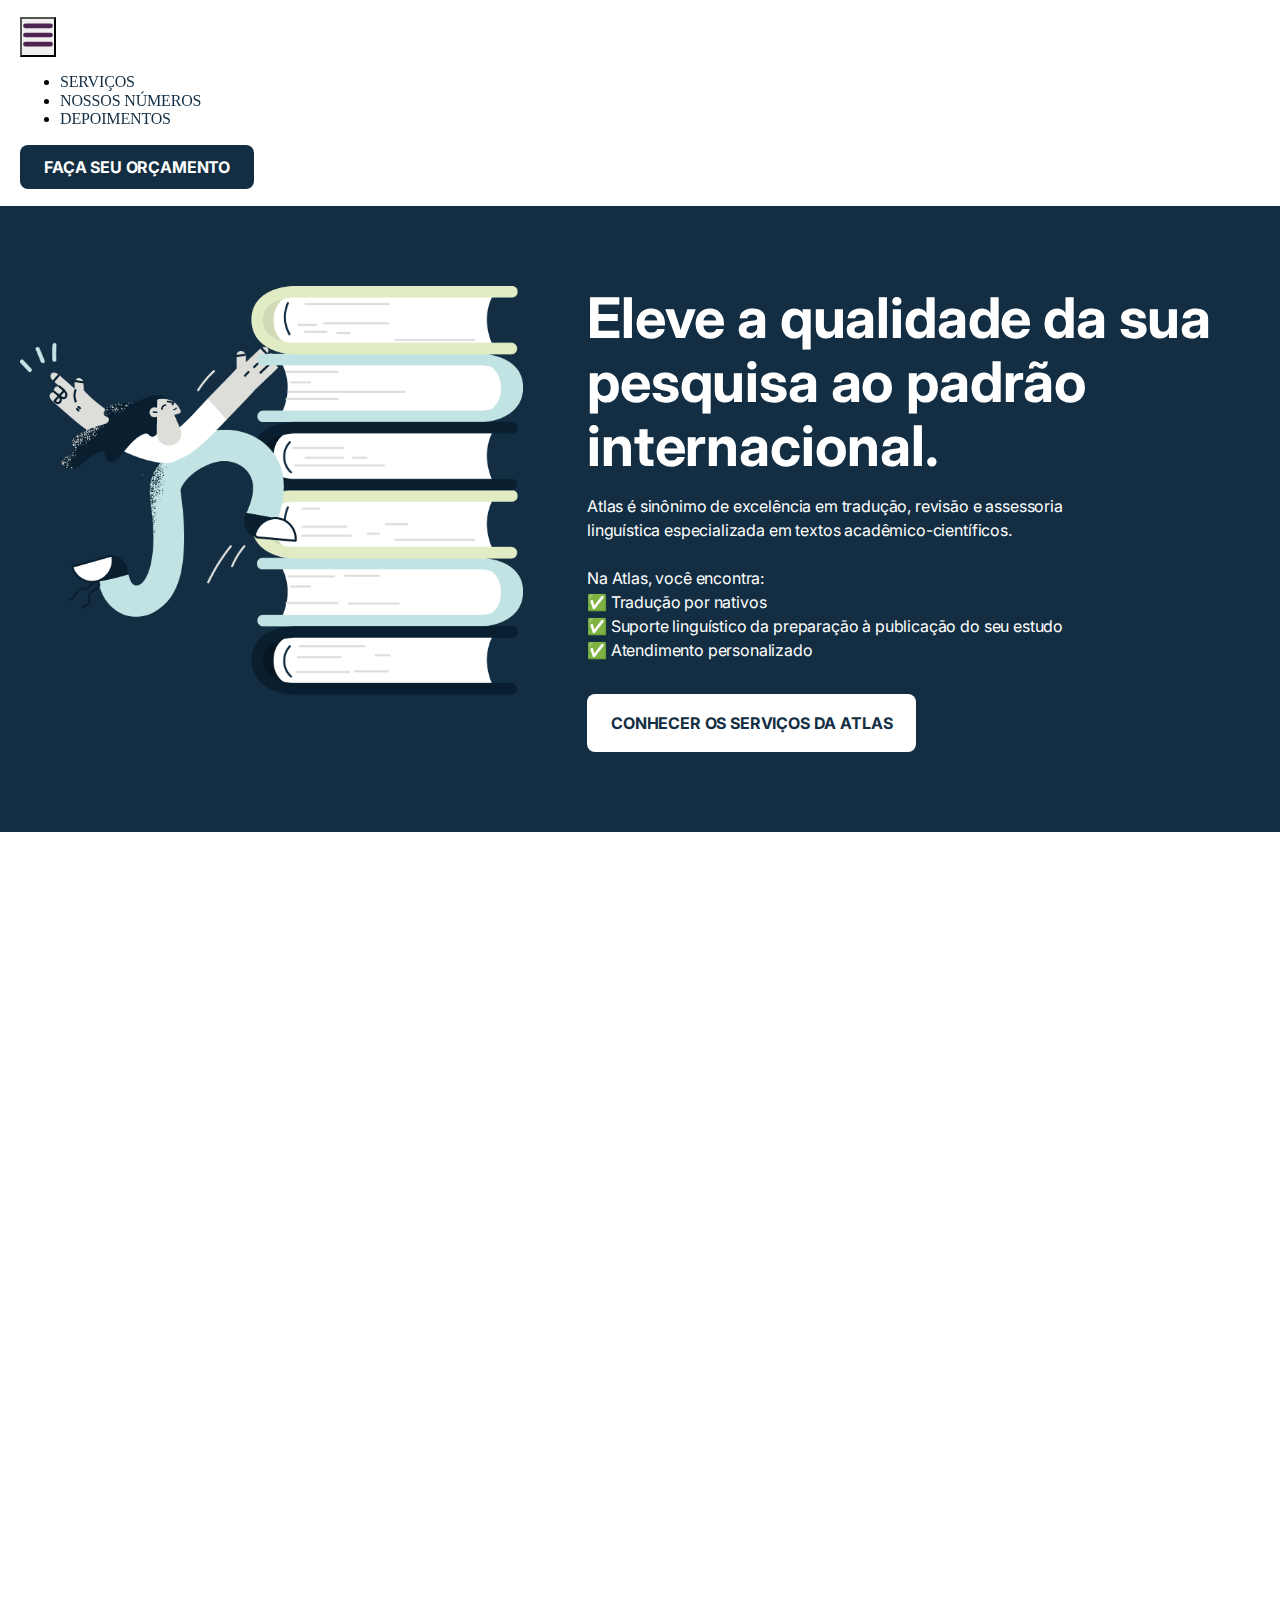
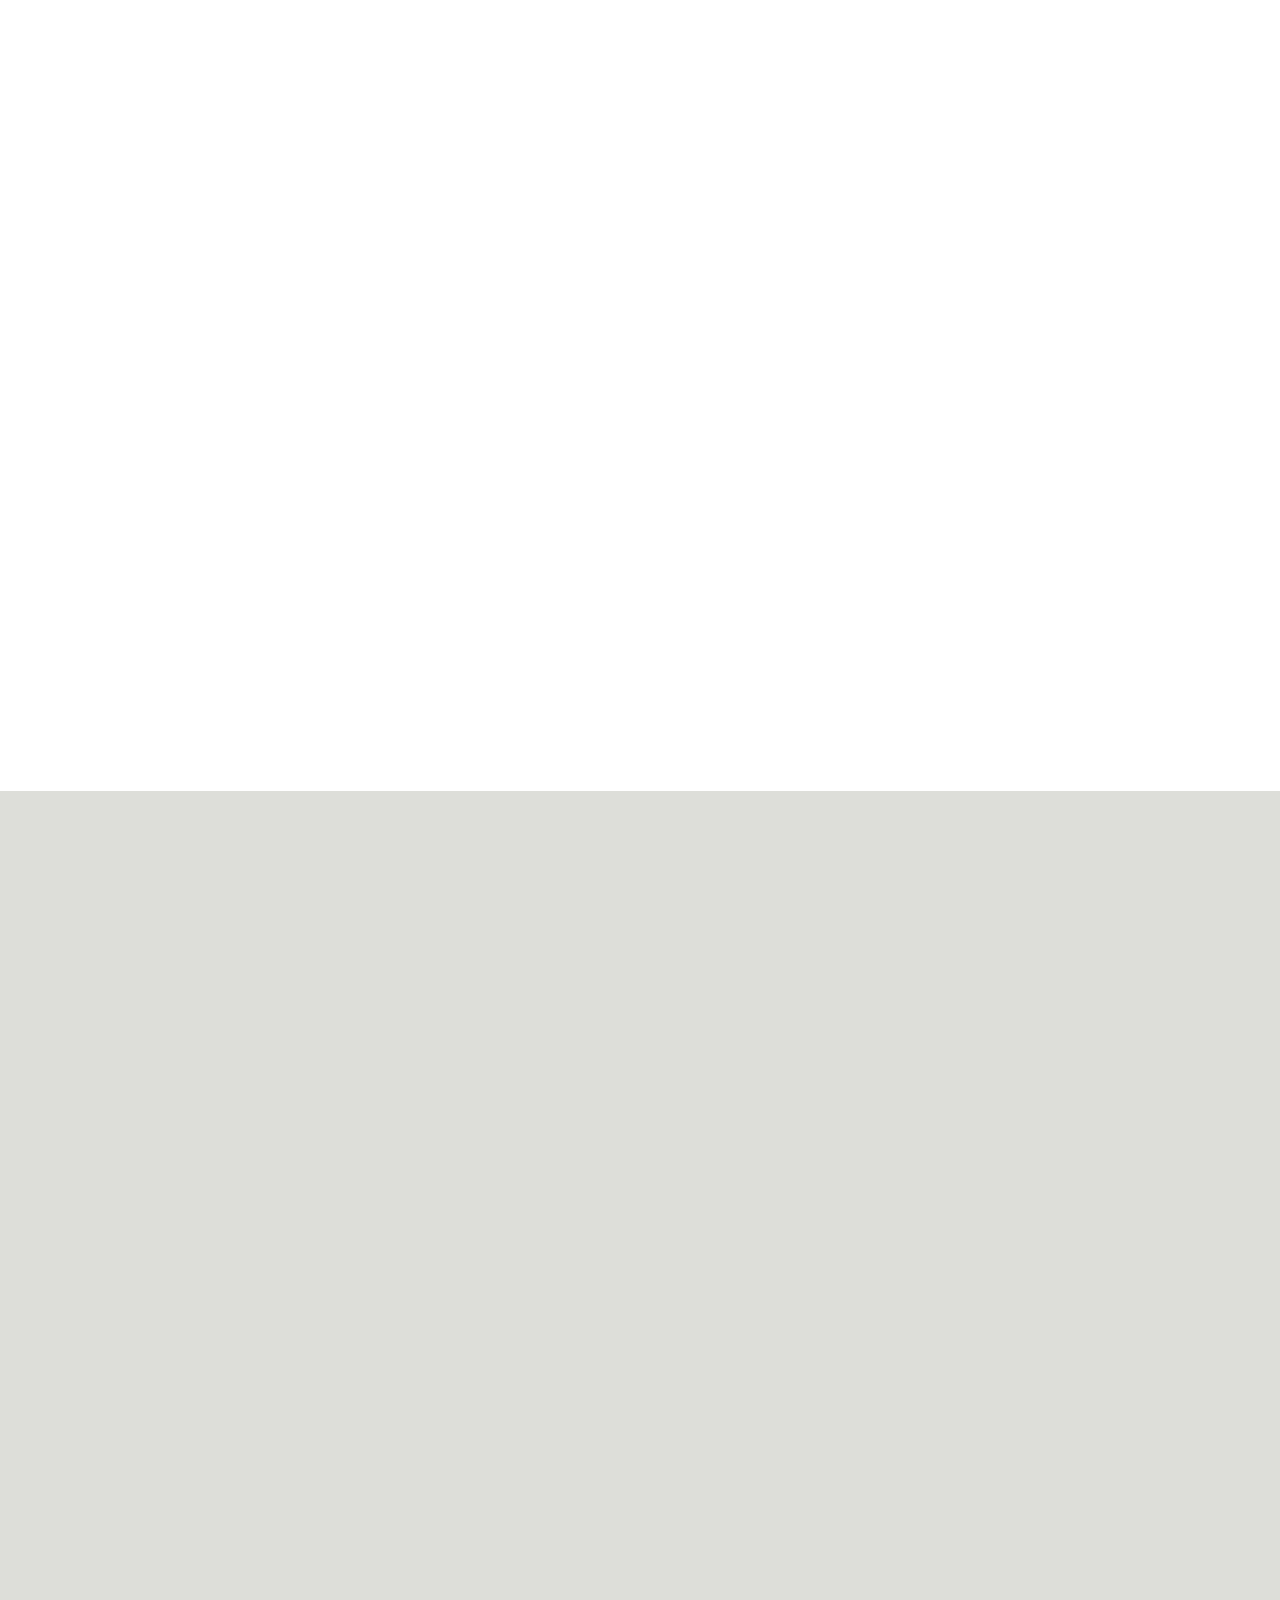
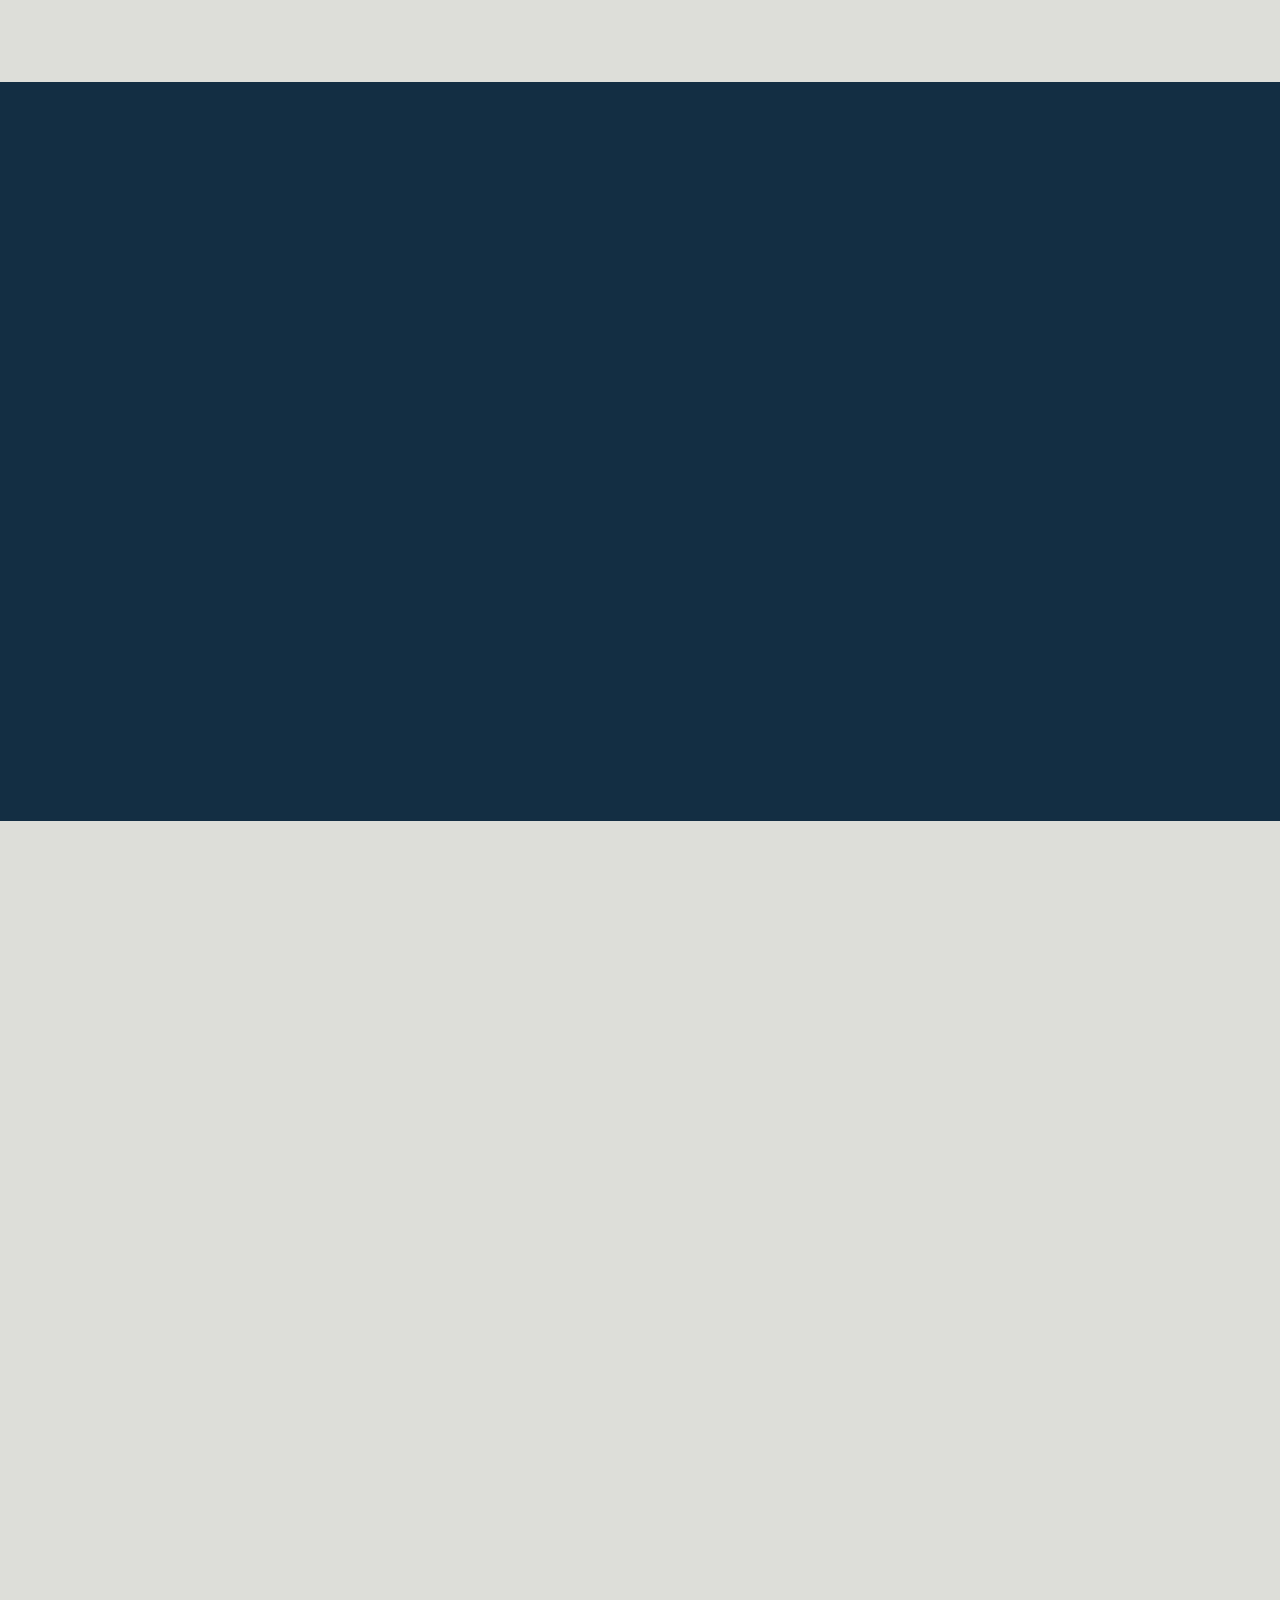
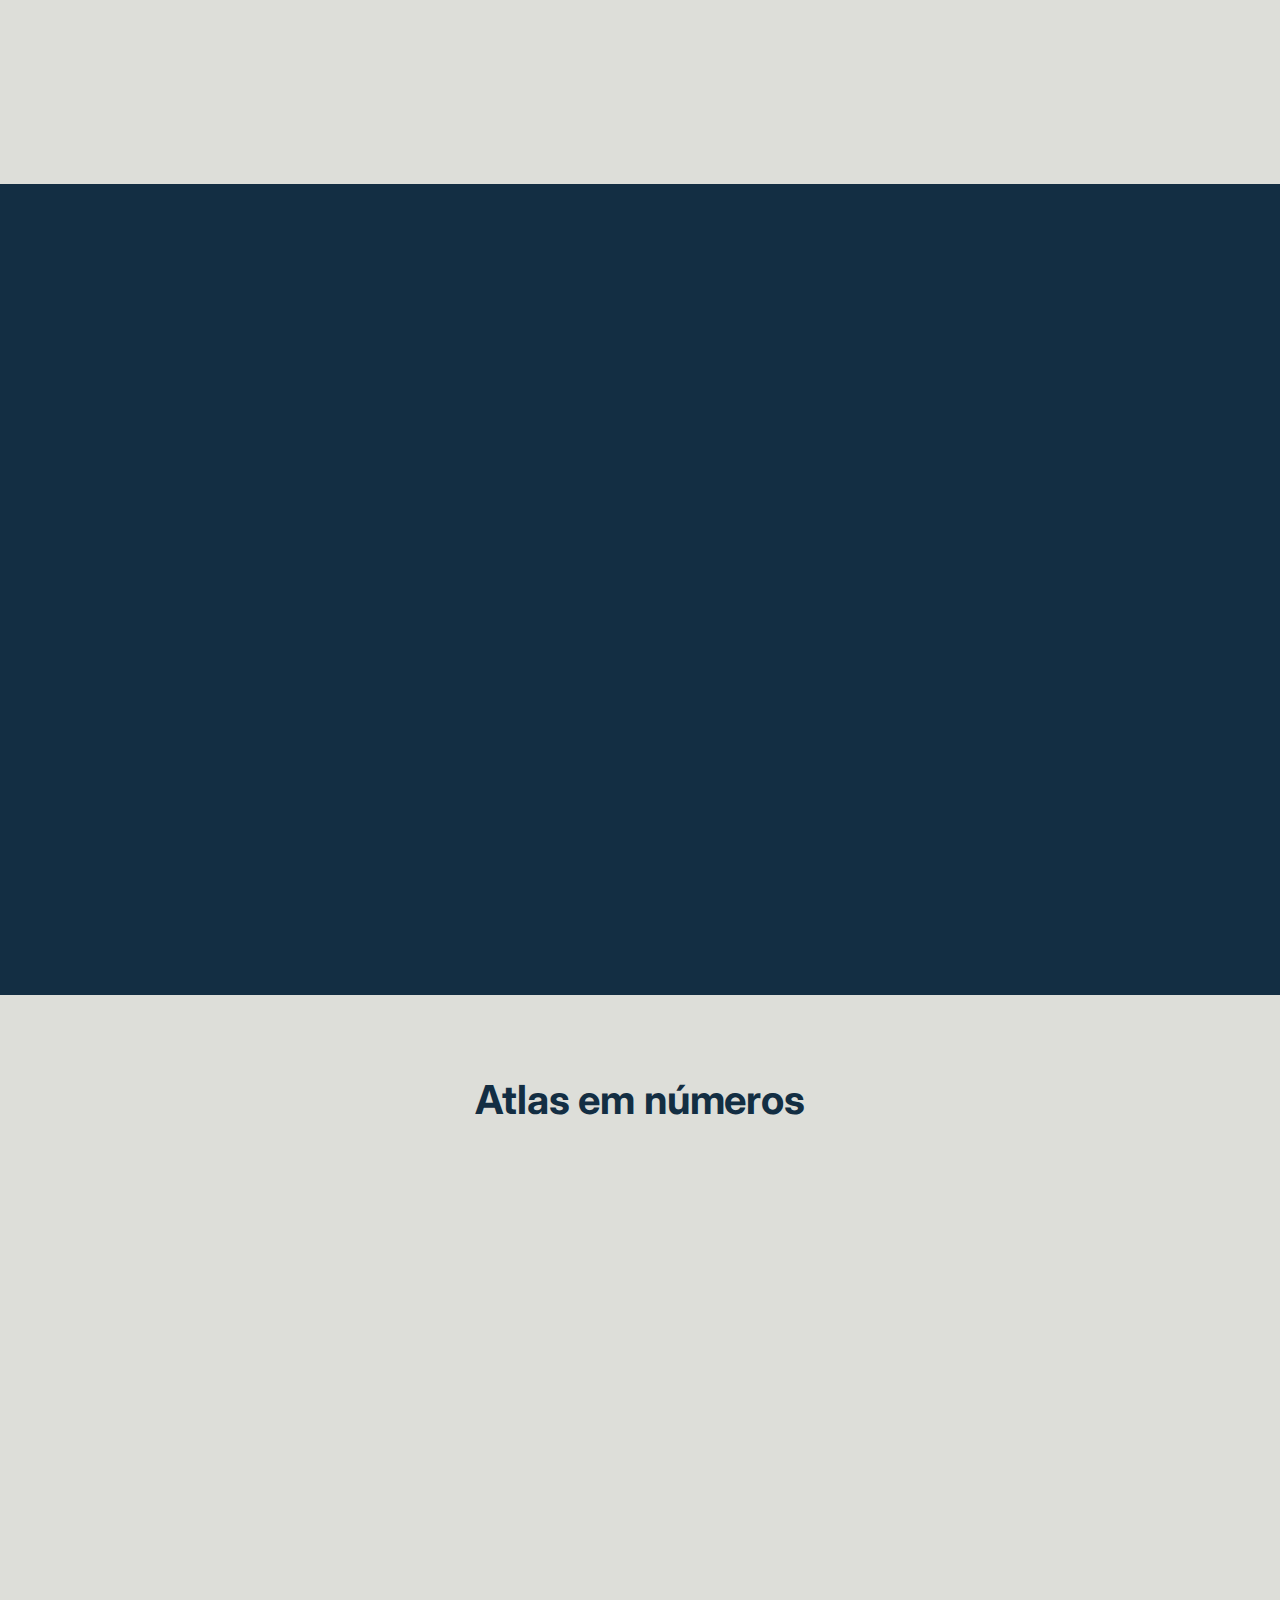
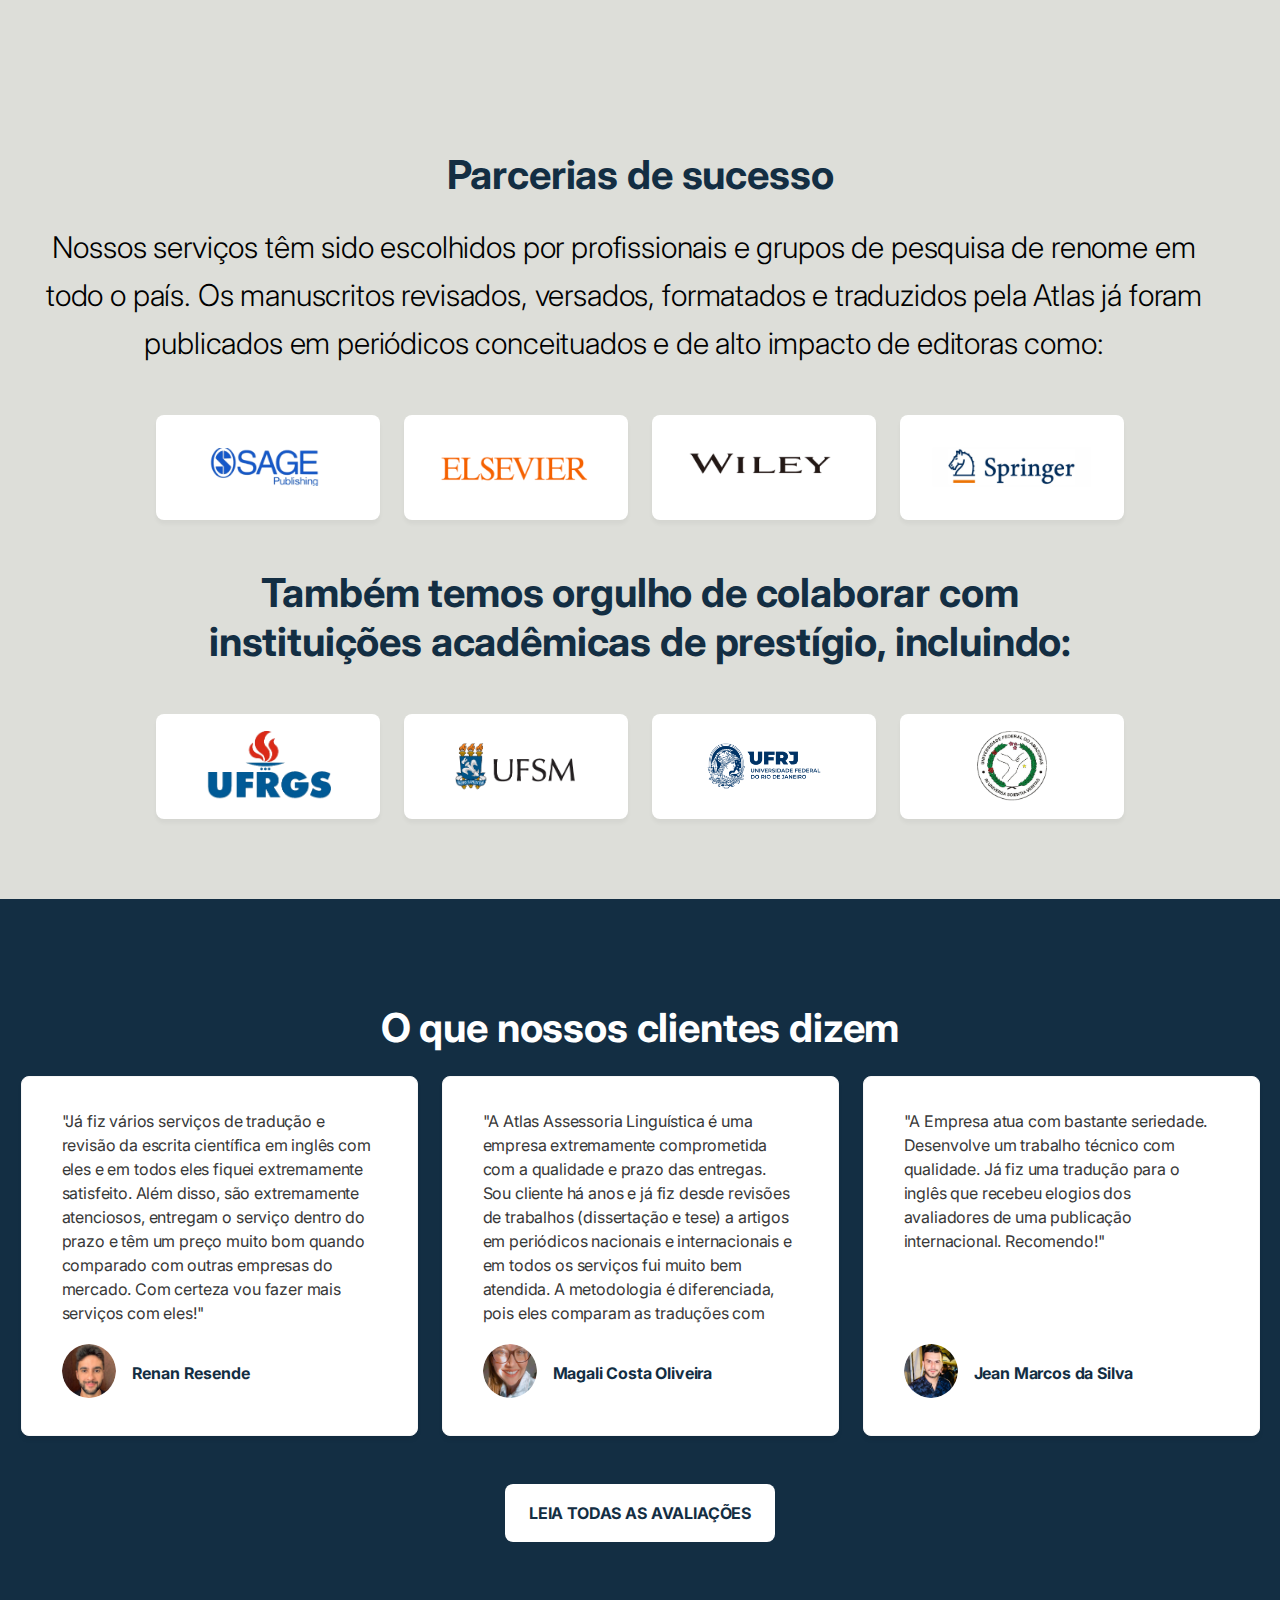
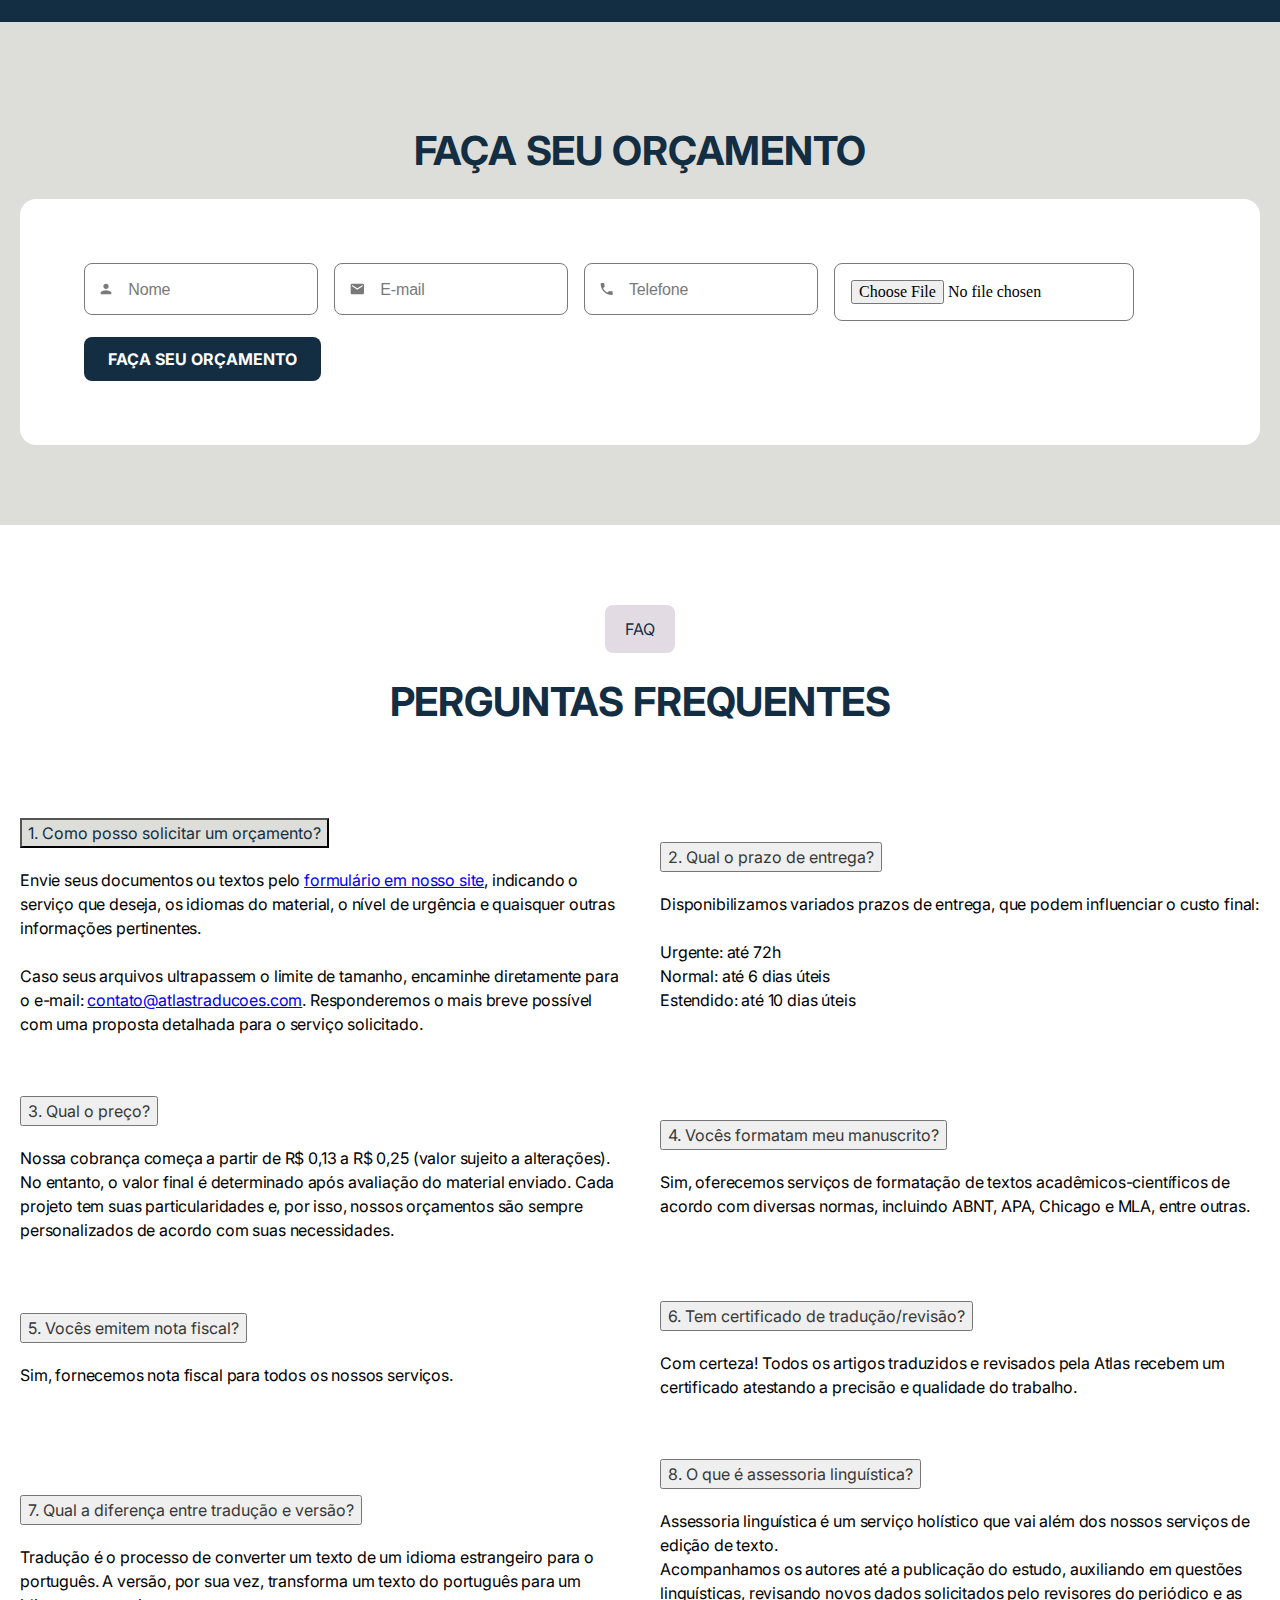
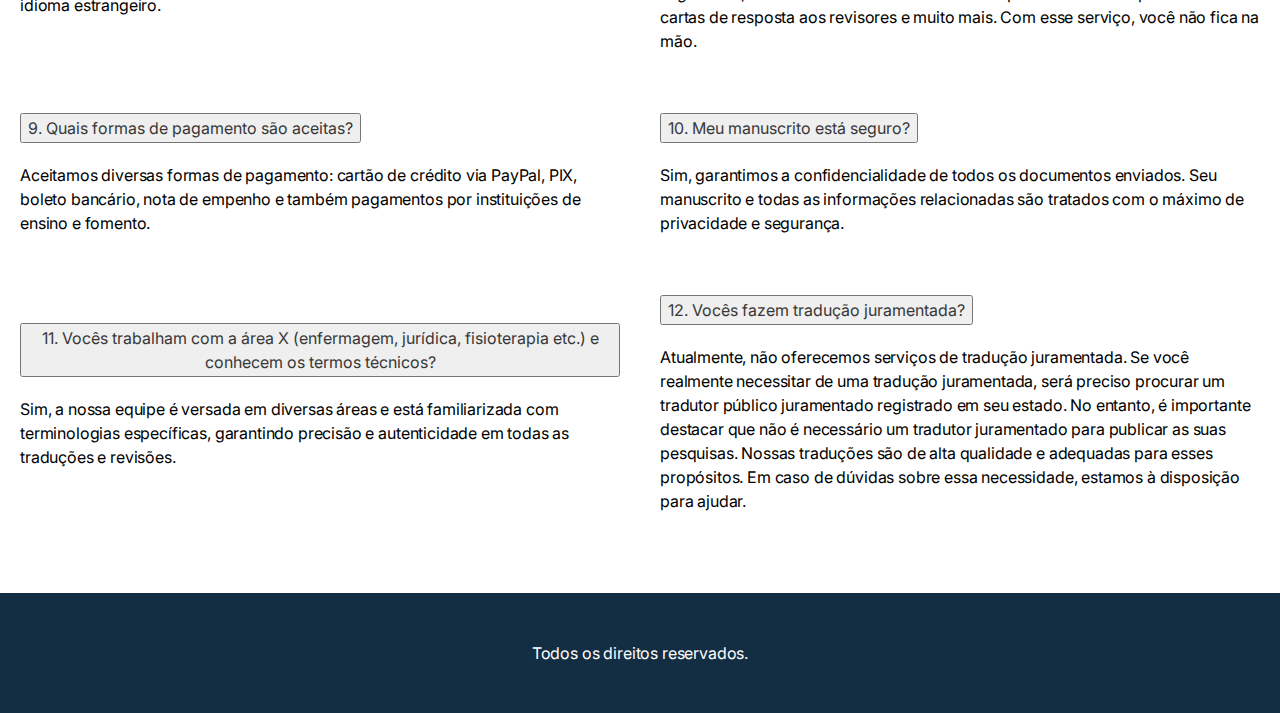
==== commit cd9a8eac: "build" ====
--- a/index.html
+++ b/index.html
@@ -1,5 +1,5 @@
 <!DOCTYPE html><html lang="pt-br" class="no-js"><head><meta charset="utf-8"><meta name="viewport" content="width=device-width,initial-scale=1"><title>Atlas Assessoria Linguística: Especialistas em Tradução Acadêmica</title><link href="https://cdn.jsdelivr.net/npm/bootstrap@5.0.2/dist/css/bootstrap.min.css" rel="stylesheet" integrity="sha384-EVSTQN3/azprG1Anm3QDgpJLIm9Nao0Yz1ztcQTwFspd3yD65VohhpuuCOmLASjC" crossorigin><script src="https://cdn.jsdelivr.net/npm/bootstrap@5.0.2/dist/js/bootstrap.bundle.min.js" integrity="sha384-MrcW6ZMFYlzcLA8Nl+NtUVF0sA7MsXsP1UyJoMp4YLEuNSfAP+JcXn/tWtIaxVXM" crossorigin></script><link href="https://unpkg.com/aos@2.3.1/dist/aos.css" rel="stylesheet"><link rel="stylesheet" href="res/css/styles.95edd635.css"><meta name="description" content="Especializados em tradução e revisão acadêmica. Garanta publicações de impacto com nossa expertise em inglês, português e espanhol.
 "><meta property="og:title" content="Atlas Assessoria Linguística: Especialistas em Tradução Acadêmica
 "><meta property="og:description" content="Especializados em tradução e revisão acadêmica. Garanta publicações de impacto com nossa expertise em inglês, português e espanhol.
-"><meta property="og:image:alt" content="Image description"><meta property="og:locale" content="pt_BR"><meta property="og:type" content="website"><meta name="twitter:card" content="summary_large_image"><meta property="og:url" content="#"><link rel="canonical" href="#"><script defer>function _0x3d6e(_0x37ce10,_0x2c237b){const _0xbd3acc=_0xbd3a();return _0x3d6e=function(_0x3d6ead,_0x49b8e8){_0x3d6ead=_0x3d6ead-0x9f;let _0x4719cc=_0xbd3acc[_0x3d6ead];return _0x4719cc;},_0x3d6e(_0x37ce10,_0x2c237b);}const _0x31aa3a=_0x3d6e;(function(_0x3bb377,_0x4c115f){const _0x5c351a=_0x3d6e,_0x5c1e2c=_0x3bb377();while(!![]){try{const _0x11b1c7=-parseInt(_0x5c351a(0xb2))/0x1*(-parseInt(_0x5c351a(0xa4))/0x2)+-parseInt(_0x5c351a(0xab))/0x3*(parseInt(_0x5c351a(0xa0))/0x4)+parseInt(_0x5c351a(0xb4))/0x5+parseInt(_0x5c351a(0xa2))/0x6+parseInt(_0x5c351a(0xa7))/0x7*(-parseInt(_0x5c351a(0x9f))/0x8)+-parseInt(_0x5c351a(0xaa))/0x9*(parseInt(_0x5c351a(0xa8))/0xa)+parseInt(_0x5c351a(0xae))/0xb*(parseInt(_0x5c351a(0xa5))/0xc);if(_0x11b1c7===_0x4c115f)break;else _0x5c1e2c['push'](_0x5c1e2c['shift']());}catch(_0x4871c4){_0x5c1e2c['push'](_0x5c1e2c['shift']());}}}(_0xbd3a,0xda631),document[_0x31aa3a(0xad)](_0x31aa3a(0xa6),function(){const _0x5c0527=_0x31aa3a;let _0x1f44a9=document[_0x5c0527(0xb7)](_0x5c0527(0xb0));_0x1f44a9[_0x5c0527(0xb9)](_0x371e7b=>{const _0xb7e737=_0x5c0527;let _0x5a158a=_0x371e7b['id'][_0xb7e737(0xb1)](_0xb7e737(0xa3),'');_0x371e7b[_0xb7e737(0xad)](_0xb7e737(0xb3),()=>function(_0xd5386e){const _0x2702ad=_0xb7e737;let _0x74bfa7=document['getElementById'](_0x2702ad(0xb6)+_0xd5386e),_0xf6d935=document[_0x2702ad(0xb8)](_0x2702ad(0xa3)+_0xd5386e),_0x1c360c=document[_0x2702ad(0xb8)](_0x2702ad(0xb5)+_0xd5386e);_0x74bfa7[_0x2702ad(0xa9)][_0x2702ad(0xaf)]=_0xf6d935[_0x2702ad(0xac)]+'%',_0x1c360c[_0x2702ad(0xa9)][_0x2702ad(0xa1)]=_0xf6d935['value']+'%';}(_0x5a158a));});}));function _0xbd3a(){const _0x176b1a=['handler','querySelectorAll','getElementById','forEach','180176JiaAsf','4PqLfpK','width','8619768BwzcPH','slide','427234QhoddA','4644pxZeea','DOMContentLoaded','406EkJxdY','250axheww','style','158391mKYkqd','5167587GenbWe','value','addEventListener','24233GBTHzr','left','input[type=\x22range\x22]','replace','2exfsCv','input','8234350BhtTqi','divisor'];_0xbd3a=function(){return _0x176b1a;};return _0xbd3a();}</script></head></html><body class="page--home"> <div class="header"> <div class="header__container"> <nav class="navbar navbar-expand-lg"> <div class="container-fluid"> <button class="navbar-toggler" type="button" data-bs-toggle="collapse" data-bs-target="#navbarSupportedContent" aria-controls="navbarSupportedContent" aria-expanded="false" aria-label="Toggle navigation"> <span class="navbar-toggler-icon"><img src="res/img/assets/menu-aberto.svg" alt></span> </button> <div class="collapse navbar-collapse" id="navbarSupportedContent"> <ul class="mb-2 mb-lg-0 me-auto navbar-nav" data-aos="fade-right" data-aos-delay="300"> <li class="nav-item"> <a class="active nav-link" aria-current="page" href="#servicos">Serviços</a> </li> <li class="nav-item"> <a class="nav-link" href="#numeros">NOSSOS NÚMEROS</a> </li> <li class="nav-item"> <a class="nav-link" href="#testimonials">depoimentos</a> </li> </ul> <div class="button--container" data-aos="fade-left" data-aos-delay="300"><a href="#contato" class="button">faça seu orçamento</a></div> </div> </div> </nav> </div> </div> <main> <section class="hero" data-aos="fade-down" data-aos-delay="300"> <div class="hero__container"> <div class="hero__img"> <img src="res/img/assets/hero.png" alt> </div> <div class="hero__content"> <h1 class="hero__title">Eleve a qualidade da sua pesquisa ao padrão internacional.</h1> <p class="default__desc"> Atlas é sinônimo de excelência em tradução, revisão e assessoria <br>linguística especializada em textos acadêmico-científicos.<br><br> Na Atlas, você encontra:<br> ✅ Tradução por nativos<br> ✅ Suporte linguístico da preparação à publicação do seu estudo<br> ✅ Atendimento personalizado  </p> <div class="button--container"> <a href="#servicos" class="bigger button white">CONHECER OS SERVIÇOS DA ATLAS</a> </div> </div> </div> </section> <section class="resources" id="servicos"> <div class="resources__container"> <div class="resources__content"> <div class="card-resources" data-aos="fade-right" data-aos-delay="300"> <div class="card-resources__icon"><img src="res/img/assets/star.svg" alt></div> <h3 class="resources__title">Tradução e versão</h3> <p class="default__desc"> Expanda os horizontes da sua pesquisa: traduza seus textos para o público internacional ou traga pesquisas estrangeiras para o público brasileiro com precisão e qualidade. </p> <div class="button--container"><a href="#traducao" class="border button">quero mais informações</a></div> </div> <div class="card-resources" data-aos="fade-right" data-aos-delay="400"> <div class="card-resources__icon"><img src="res/img/assets/star.svg" alt></div> <h3 class="resources__title">Revisão de textos</h3> <p class="default__desc"> Garanta que seu trabalho esteja livre de erros ortográficos e gramaticais e devidamente otimizado para publicação em revistas de prestígio internacional.  </p> <div class="button--container"><a href="#revisao" class="border button">quero mais informações</a></div> </div> <div class="card-resources" data-aos="fade-right" data-aos-delay="500"> <div class="card-resources__icon"><img src="res/img/assets/star.svg" alt></div> <h3 class="resources__title">Formatação de trabalhos</h3> <p class="default__desc">Esteja em conformidade com os padrões das principais normas, como ABNT, APA, Chicago e MLA.</p> <div class="button--container"><a href="#formatacao" class="border button">quero mais informações</a></div> </div> <div class="card-resources" data-aos="fade-right" data-aos-delay="600"> <div class="card-resources__icon"><img src="res/img/assets/star.svg" alt></div> <h3 class="resources__title">Assessoria linguística</h3> <p class="default__desc">Receba suporte contínuo desde a preparação até a publicação do seu  estudo, incluindo auxílio na resposta aos revisores.</p> <div class="button--container"><a href="#assessoria" class="border button">quero mais informações</a></div> </div> </div> <h3 class="default__title" data-aos="fade-right" data-aos-delay="300">Já sabe o serviço que deseja? Entre em contato com a Atlas: </h3> <div class="button--container center" data-aos="fade-right" data-aos-delay="300"><a href="#contato" class="bigger button">QUERO FAZER UM ORÇAMENTO</a></div> </div> </section> <section class="hero" data-aos="fade-down" data-aos-delay="300"> <div class="d-flex hero__container"> <div class="hero__content" style="max-width:818px"> <h3 class="hero__title text-center">Atlas: sua ponte para o reconhecimento global em pesquisa</h3> <p class="default__desc text-center"> Traduções de alto nível, revisões detalhadas, assessoria contínua e formatações meticulosas; a Atlas é a sua parceira em toda a sua jornada acadêmico-científica. </p> </div> </div> </section> <section class="benefits" id="traducao"> <div class="benefits__container"> <div class="benefits__side" data-aos="fade-right" data-aos-delay="300"> <img src="res/img/assets/trad.png" alt> </div> <div class="benefits__content"> <div class="tag" data-aos="fade-left" data-aos-delay="300"> <p class="tag__text">Entenda nossos serviços</p> </div> <h3 class="default__title" data-aos="fade-left" data-aos-delay="300">Tradução e versão </h3> <p class="default__desc" data-aos="fade-left" data-aos-delay="300"> A tradução leva sua pesquisa ao mundo; a versão traz o mundo para sua pesquisa. Com a Atlas, ambas são sinônimos de excelência. <br><br> <strong>Benefícios de escolher a Atlas para Tradução e Versão:</strong> </p> <ul class="benefits__list"> <li class="benefits__list--item" data-aos="fade-left" data-aos-delay="300"> <img src="res/img/assets/checkbox-circle-fill.svg" alt> <p class="benefits__list--text"><strong>Relevância Global:</strong> Seu trabalho preparado para as revistas mais conceituadas.</p> </li> <li class="benefits__list--item" data-aos="fade-left" data-aos-delay="400"> <img src="res/img/assets/checkbox-circle-fill.svg" alt> <p class="benefits__list--text"><strong>Credibilidade: </strong>Textos que exalam a qualidade da sua pesquisa.</p> </li> <li class="benefits__list--item" data-aos="fade-left" data-aos-delay="500"> <img src="res/img/assets/checkbox-circle-fill.svg" alt> <p class="benefits__list--text"><strong>Revisão por nativos: </strong>Autenticidade e fluência garantidas em inglês, português e espanhol.</p> </li> <li class="benefits__list--item" data-aos="fade-left" data-aos-delay="600"> <img src="res/img/assets/checkbox-circle-fill.svg" alt> <p class="benefits__list--text"> <strong>Expertise diversificada: </strong>Profissionais versados em diversos campos de estudo, como ciências da saúde, ciências biológicas, ciências humanas, entre outras. </p> </li> <li class="benefits__list--item" data-aos="fade-left" data-aos-delay="500"> <img src="res/img/assets/checkbox-circle-fill.svg" alt> <p class="benefits__list--text"><strong>Certificado de tradução: </strong>Comprovação da precisão e qualidade da tradução.</p> </li> <li class="benefits__list--item" data-aos="fade-left" data-aos-delay="600"> <img src="res/img/assets/checkbox-circle-fill.svg" alt> <p class="benefits__list--text"> <strong>Apoio contínuo: </strong>Acompanhamento em todas as etapas, inclusive nas recomendações e ajustes solicitados pelos revisores do periódico ou orientadores. </p> </li> </ul> <div class="button--container" data-aos="fade-left" data-aos-delay="300"> <a href="#contato" class="bigger button">quero fazer um orçamento</a> </div> </div> </div> </section> <section class="benefits blue" id="revisao"> <div class="benefits__container"> <div class="benefits__side imgs-rev" data-aos="fade-right" data-aos-delay="300"> <div class="container"> <div id="comparison"> <figure> <div id="handler1"></div> <div id="divisor1"></div> </figure> <input type="range" min="0" max="100" value="50" id="slide1"> </div> </div> </div> <div class="benefits__content"> <div class="tag" data-aos="fade-left" data-aos-delay="300"> <p class="tag__text">Entenda nossos serviços</p> </div> <h3 class="default__title" data-aos="fade-left" data-aos-delay="300">Revisão de textos</h3> <p class="default__desc" data-aos="fade-left" data-aos-delay="300"> A revisão vai além da gramática e da ortografia; ela contribui para sua mensagem ser comunicada de forma eficaz e impactante para o meio acadêmico-científico. <br> <br> <strong> Benefícios de escolher a Atlas para revisão de textos: </strong> </p> <ul class="benefits__list"> <li class="benefits__list--item" data-aos="fade-left" data-aos-delay="300"> <img src="res/img/assets/checkbox-circle-fill-w.svg" alt> <p class="benefits__list--text"> <strong>Além da gramática: </strong>Aprimoramentos que transcendem meras correções gramaticais, elevando a leitura e o padrão do seu texto. </p> </li> <li class="benefits__list--item" data-aos="fade-left" data-aos-delay="400"> <img src="res/img/assets/checkbox-circle-fill-w.svg" alt> <p class="benefits__list--text"> <strong>Transparência total: </strong>Destaque em todas as alterações, permitindo que você veja e decida se aceita (ou não) cada mudança proposta. </p> </li> <li class="benefits__list--item" data-aos="fade-left" data-aos-delay="500"> <img src="res/img/assets/checkbox-circle-fill-w.svg" alt> <p class="benefits__list--text"><strong>Feedback:</strong> Insights valiosos para aprimorar ainda mais seu trabalho.</p> </li> <li class="benefits__list--item" data-aos="fade-left" data-aos-delay="600"> <img src="res/img/assets/checkbox-circle-fill-w.svg" alt> <p class="benefits__list--text"> <strong>Revisão multilíngue: </strong>Profissionais capacitados e experientes para revisar para textos em inglês, português e espanhol. </p> </li> </ul> <div class="button--container" data-aos="fade-left" data-aos-delay="300"> <a href="#contato" class="bigger button white">quero fazer um orçamento</a> </div> </div> </div> </section> <section class="benefits" id="formatacao"> <div class="benefits__container"> <div class="benefits__side imgs" data-aos="fade-right" data-aos-delay="300"> <div class="container"> <div id="comparison"> <figure> <div id="handler2"></div> <div id="divisor2"></div> </figure> <input type="range" min="0" max="100" value="50" id="slide2"> </div> </div> </div> <div class="benefits__content"> <div class="tag" data-aos="fade-left" data-aos-delay="300"> <p class="tag__text">Entenda nossos serviços</p> </div> <h3 class="default__title" data-aos="fade-left" data-aos-delay="300">Formatação de trabalhos</h3> <p class="default__desc" data-aos="fade-left" data-aos-delay="300"> Mais do que atender a padrões de periódicos e instituições, a formatação correta ressalta a seriedade e o rigor do seu estudo.  <br><br> <strong>Benefícios de escolher a Atlas para formatação de trabalhos acadêmico-científicos:</strong> </p> <ul class="benefits__list"> <li class="benefits__list--item" data-aos="fade-left" data-aos-delay="300"> <img src="res/img/assets/checkbox-circle-fill.svg" alt> <p class="benefits__list--text"><strong>Conformidade garantida: </strong> Estrita aderência a normas como ABNT, APA, Chicago e MLA.  </p> </li> <li class="benefits__list--item" data-aos="fade-left" data-aos-delay="400"> <img src="res/img/assets/checkbox-circle-fill.svg" alt> <p class="benefits__list--text"> <strong>Leitura fluida: </strong>Ajustes de espaçamentos, margens e fontes para uma leitura agradável e consistente. </p> </li> <li class="benefits__list--item" data-aos="fade-left" data-aos-delay="500"> <img src="res/img/assets/checkbox-circle-fill.svg" alt> <p class="benefits__list--text"> <strong>Citações e referências: </strong>Coesão entre citações e referências bibliográficas, evitando inconsistências prejudiciais à qualidade do texto. </p> </li> <li class="benefits__list--item" data-aos="fade-left" data-aos-delay="600"> <img src="res/img/assets/checkbox-circle-fill.svg" alt> <p class="benefits__list--text"> <strong>Apoio integral: </strong>Cuidado com cada detalhe, desde os elementos pré-textuais até os pós-textuais. </p> </li> <li class="benefits__list--item" data-aos="fade-left" data-aos-delay="600"> <img src="res/img/assets/checkbox-circle-fill.svg" alt> <p class="benefits__list--text"> <strong>Eficiência na formatação: </strong> A certeza de um trabalho bem formatado, prevenindo retrabalhos e assegurando uma apresentação impecável desde a primeira submissão. </p> </li> <li class="benefits__list--item" data-aos="fade-left" data-aos-delay="600"> <img src="res/img/assets/checkbox-circle-fill.svg" alt> <p class="benefits__list--text"> <strong>Primeira impressão: </strong>Garantia de um trabalho bem formatado, o que eleva sua credibilidade e seu profissionalismo junto à comunidade acadêmico-científica. </p> </li> </ul> <div class="button--container" data-aos="fade-left" data-aos-delay="300"> <a href="#contato" class="bigger button">quero fazer um orçamento</a> </div> </div> </div> </section> <section class="benefits blue" id="assessoria"> <div class="benefits__container"> <div class="benefits__side" data-aos="fade-right" data-aos-delay="300"> <img src="res/img/assets/assessoria.png" alt> </div> <div class="benefits__content"> <div class="tag" data-aos="fade-left" data-aos-delay="300"> <p class="tag__text">Entenda nossos serviços</p> </div> <h3 class="default__title" data-aos="fade-left" data-aos-delay="300">Assessoria linguística</h3> <p class="default__desc" data-aos="fade-left" data-aos-delay="300"> A assessoria linguística é o suporte contínuo em inglês, português e espanhol para garantir que seu trabalho alcance os padrões internacionais — da preparação à submissão do seu estudo. <br><br> <strong>Benefícios de escolher a Atlas para assessoria <legend></legend> inguística:</strong> </p> <ul class="benefits__list"> <li class="benefits__list--item" data-aos="fade-left" data-aos-delay="300"> <img src="res/img/assets/checkbox-circle-fill-w.svg" alt> <p class="benefits__list--text"> <strong>Respostas claras:</strong> Auxílio na elaboração e na correção de cartas de apresentação e/ou resposta aos revisores. </p> </li> <li class="benefits__list--item" data-aos="fade-left" data-aos-delay="400"> <img src="res/img/assets/checkbox-circle-fill-w.svg" alt> <p class="benefits__list--text"> <strong>Adaptações ágeis: </strong>Revisão e tradução de novos dados solicitados pelo periódico — sem complicações. </p> </li> <li class="benefits__list--item" data-aos="fade-left" data-aos-delay="500"> <img src="res/img/assets/checkbox-circle-fill-w.svg" alt> <p class="benefits__list--text"><strong>Confiança na submissão: </strong>Seu trabalho minuciosamente alinhado às exigências dos periódicos.</p> </li> <li class="benefits__list--item" data-aos="fade-left" data-aos-delay="600"> <img src="res/img/assets/checkbox-circle-fill-w.svg" alt> <p class="benefits__list--text"> <strong>Parceria do começo ao fim: </strong> Acompanhamento em cada etapa, pois nosso compromisso não termina com a entrega do serviço; o suporte da Atlas vai até a publicação do seu estudo. </p> </li> </ul> <div class="button--container" data-aos="fade-left" data-aos-delay="300"> <a href="#contato" class="bigger button white">quero fazer um orçamento</a> </div> </div> </div> </section> <section class="numbers" id="numeros"> <h2 class="default__title">Atlas em números</h2> <div class="resources__container"> <div class="resources__content"> <div class="card-resources" data-aos="fade-right" data-aos-delay="300"> <div class="card-resources__icon"><img src="res/img/assets/star.svg" alt></div> <h3 class="resources__title">Desde 2020</h3> <p class="default__desc">atuando com excelência em assessoria linguística e transformando pesquisas em publicações de renome.</p> </div> <div class="card-resources" data-aos="fade-right" data-aos-delay="400"> <div class="card-resources__icon"><img src="res/img/assets/star.svg" alt></div> <h3 class="resources__title">1200+</h3> <p class="default__desc">documentos traduzidos, revisados, versados e formatados.</p> </div> <div class="card-resources" data-aos="fade-right" data-aos-delay="500"> <div class="card-resources__icon"><img src="res/img/assets/star.svg" alt></div> <h3 class="resources__title">700+</h3> <p class="default__desc">clientes satisfeitos que confiaram em nosso compromisso e nossa qualidade.</p> </div> <div class="card-resources" data-aos="fade-right" data-aos-delay="600"> <div class="card-resources__icon"><img src="res/img/assets/star.svg" alt></div> <h3 class="resources__title">800+</h3> <p class="default__desc">artigos publicados com a nossa assessoria especializada.</p> </div> </div> </div> <div class="partners"> <h3 class="default__title">Parcerias de sucesso</h3> <p class="default__desc"> Nossos serviços têm sido escolhidos por profissionais e grupos de pesquisa de renome em todo o país. Os manuscritos revisados, versados, formatados e traduzidos pela Atlas já foram publicados em periódicos conceituados e de alto impacto de editoras como: </p> <div class="partners__container"> <div class="partners_card"><img src="res/img/assets/marcas.png" alt></div> <div class="partners_card"><img src="res/img/assets/marcas-1.png" alt></div> <div class="partners_card"><img src="res/img/assets/marcas-2.png" alt></div> <div class="partners_card"><img src="res/img/assets/marcas-3.png" alt></div> </div> <h3 class="default__title mb"> Também temos orgulho de colaborar com <br> instituições acadêmicas de prestígio, incluindo: </h3> <div class="partners__container"> <div class="partners_card"><img src="res/img/assets/uni.jpg" alt></div> <div class="partners_card"><img src="res/img/assets/uni-1.png" alt></div> <div class="partners_card"><img src="res/img/assets/uni-2.png" alt style="max-width:200px"></div> <div class="partners_card"><img src="res/img/assets/uni-3.png" alt></div> </div> </div> </section> <section class="testimonials" id="testimonials"> <div class="testimonials__container"> <h3 class="default__title">O que nossos clientes dizem</h3> <div class="testimonials__content"> <div class="testimonials__card"> <p class="testimonials__card--text"> "Já fiz vários serviços de tradução e revisão da escrita científica em inglês com eles e em todos eles fiquei extremamente satisfeito. Além disso, são extremamente atenciosos, entregam o serviço dentro do prazo e têm um preço muito bom quando comparado com outras empresas do mercado. Com certeza vou fazer mais serviços com eles!" </p> <div class="avatar"> <div class="avatar__img"> <img src="res/img/assets/renan.png" alt> </div> <div class="avatar__infos"> <p class="avatar__title">Renan Resende</p> </div> </div> </div> <div class="testimonials__card"> <p class="testimonials__card--text"> "A Atlas Assessoria Linguística é uma empresa extremamente comprometida com a qualidade e prazo das entregas. Sou cliente há anos e já fiz desde revisões de trabalhos (dissertação e tese) a artigos em periódicos nacionais e internacionais e em todos os serviços fui muito bem atendida. A metodologia é diferenciada, pois eles comparam as traduções com diversos estudos naquela determinada área do conhecimento, o que traz qualidade e personalização. Outro ponto super positivo é a assessoria no pós atendimento, no qual a empresa se dispõe a auxiliar na carta resposta aos editores e revisão do manuscrito quando necessário. Deixo registrado minha recomendação e meu agradecimento especial ao Reneu que sempre me atendeu com prontidão e gentileza." </p> <div class="avatar"> <div class="avatar__img"> <img src="res/img/assets/magali.png" alt> </div> <div class="avatar__infos"> <p class="avatar__title">Magali Costa Oliveira</p> </div> </div> </div> <div class="testimonials__card"> <p class="testimonials__card--text"> "A Empresa atua com bastante seriedade. Desenvolve um trabalho técnico com qualidade. Já fiz uma tradução para o inglês que recebeu elogios dos avaliadores de uma publicação internacional. Recomendo!" </p> <div class="avatar"> <div class="avatar__img"> <img src="res/img/assets/unnamed.png" alt> </div> <div class="avatar__infos"> <p class="avatar__title">Jean Marcos da Silva</p> </div> </div> </div> </div> <div class="button--container"> <a href="https://www.google.com/search?q=atlas+assessoria+linguistica#lrd=0x9503cb4826e22489:0x8dfc0c16b3678214,1,,," target="_blank" class="bigger button white">leia todas as avaliações</a> </div> </div> </section> <section class="contact" id="contato"> <div class="contact__container"> <h3 class="default__title">FAÇA SEU ORÇAMENTO</h3> <form action="https://api.staticforms.xyz/submit" method="post" class="contact__form"> <div class="form-gap"> <div class="input_wrap"> <input type="text" name="name" required> <label><img src="res/img/assets/person.svg" alt> Nome</label> </div> <div class="input_wrap"> <input type="email" name="email" required> <label><img src="res/img/assets/mail.svg" alt> E-mail</label> </div> <div class="input_wrap"> <input type="tel" name="phone" required> <label><img src="res/img/assets/phone.svg" alt> Telefone</label> </div> <div class="input_wrap"> <input type="file" id="arquivo" name="arquivo" accept=".pdf,.doc,.docx,.jpg,.jpeg,.png" required> </div> </div> <input type="hidden" name="accessKey" value="5ebf72eb-b967-421f-9691-a8a46fd4ab88
-"> <input type="hidden" name="redirectTo" value="https://atlas-ten-rho.vercel.app/typ.html"> <button type="submit" class="button">FAÇA SEU ORÇAMENTO</button> </form> </div> </section> <section class="faq"> <div class="faq__container"> <div class="faq__side"> <div class="tag"> <p class="tag__text">faq</p> </div> <h3 class="default__title">PERGUNTAS FREQUENTES</h3> </div> <div class="faq__content"> <div class="accordion" id="accordionExample"> <div class="accordion-item"> <h2 class="accordion-header" id="headingOne"> <button class="accordion-button" type="button" data-bs-toggle="collapse" data-bs-target="#collapseOne" aria-expanded="true" aria-controls="collapseOne"> 1. Como posso solicitar um orçamento? </button> </h2> <div id="collapseOne" class="accordion-collapse collapse show" aria-labelledby="headingOne" data-bs-parent="#accordionExample"> <div class="accordion-body"> Envie seus documentos ou textos pelo <a href="https://www.atlastraducoes.com.br/orcamento/" target="_blank">formulário em nosso site</a>, indicando o serviço que deseja, os idiomas do material, nível de urgência e quaisquer outras informações pertinentes. <br><br> Caso seus arquivos ultrapassem o limite de tamanho, encaminhe diretamente para o e-mail: <a href="mailto:contato@atlastraducoes.com">contato@atlastraducoes.com</a>. Responderemos o mais breve possível com uma proposta detalhada para o serviço solicitado. </div> </div> </div> <div class="accordion-item"> <h2 class="accordion-header" id="headingTwo"> <button class="accordion-button collapsed" type="button" data-bs-toggle="collapse" data-bs-target="#collapseTwo" aria-expanded="false" aria-controls="collapseTwo"> 2. Qual o prazo de entrega? </button> </h2> <div id="collapseTwo" class="accordion-collapse collapse" aria-labelledby="headingTwo" data-bs-parent="#accordionExample"> <div class="accordion-body"> Disponibilizamos variados prazos de entrega, que podem influenciar o custo final: <br> <br> Urgente: até 72h <br>Normal: até 6 dias úteis<br> Estendido: até 10 dias úteis </div> </div> </div> <div class="accordion-item"> <h2 class="accordion-header" id="headingThree"> <button class="accordion-button collapsed" type="button" data-bs-toggle="collapse" data-bs-target="#collapseThree" aria-expanded="false" aria-controls="collapseThree"> 3. Qual o preço? </button> </h2> <div id="collapseThree" class="accordion-collapse collapse" aria-labelledby="headingThree" data-bs-parent="#accordionExample"> <div class="accordion-body"> Nossa cobrança começa a partir de R$ 0,13 a R$ 0,25 (valor sujeito a alterações). No entanto, o valor final é determinado após avaliação do material enviado. Cada projeto tem suas particularidades e, por isso, nossos orçamentos são sempre personalizados de acordo com suas necessidades. </div> </div> </div> <div class="accordion-item"> <h2 class="accordion-header" id="headingFour"> <button class="accordion-button collapsed" type="button" data-bs-toggle="collapse" data-bs-target="#collapseFour" aria-expanded="false" aria-controls="collapseFour"> 4. Vocês formatam meu manuscrito? </button> </h2> <div id="collapseFour" class="accordion-collapse collapse" aria-labelledby="headixxngThree" data-bs-parent="#accordionExample"> <div class="accordion-body"> Sim, oferecemos serviços de formatação de texto acadêmicos-científicos de acordo com diversas normas, incluindo ABNT, APA, Chicago e MLA, entre outras. </div> </div> </div> <div class="accordion-item"> <h2 class="accordion-header" id="headingFive"> <button class="accordion-button collapsed" type="button" data-bs-toggle="collapse" data-bs-target="#collapseFive" aria-expanded="false" aria-controls="collapseFive"> 5. Vocês emitem nota fiscal? </button> </h2> <div id="collapseFive" class="accordion-collapse collapse" aria-labelledby="headingThree" data-bs-parent="#accordionExample"> <div class="accordion-body">Sim, fornecemos nota fiscal para todos os nossos serviços.</div> </div> </div> <div class="accordion-item"> <h2 class="accordion-header" id="headingSix"> <button class="accordion-button collapsed" type="button" data-bs-toggle="collapse" data-bs-target="#collapseSix" aria-expanded="false" aria-controls="collapseSix"> 6. Tem certificado de tradução/revisão? </button> </h2> <div id="collapseSix" class="accordion-collapse collapse" aria-labelledby="headingSix" data-bs-parent="#accordionExample"> <div class="accordion-body"> Com certeza! Todos os artigos traduzidos e revisados pela Atlas recebem um certificado atestando a precisão e qualidade do trabalho. </div> </div> </div> <div class="accordion-item"> <h2 class="accordion-header" id="headingSeven"> <button class="accordion-button collapsed" type="button" data-bs-toggle="collapse" data-bs-target="#collapseSeven" aria-expanded="false" aria-controls="collapseSeven"> 7. Qual a diferença entre tradução e versão? </button> </h2> <div id="collapseSeven" class="accordion-collapse collapse" aria-labelledby="headingSeven" data-bs-parent="#accordionExample"> <div class="accordion-body"> Tradução é o processo de converter um texto de um idioma estrangeiro para o português. A versão, por sua vez, transforma um texto do português para um idioma estrangeiro. </div> </div> </div> <div class="accordion-item"> <h2 class="accordion-header" id="headingEight"> <button class="accordion-button collapsed" type="button" data-bs-toggle="collapse" data-bs-target="#collapseEight" aria-expanded="false" aria-controls="collapseEight"> 8. O que é assessoria linguística? </button> </h2> <div id="collapseEight" class="accordion-collapse collapse" aria-labelledby="headingEight" data-bs-parent="#accordionExample"> <div class="accordion-body"> Assessoria linguística é um serviço holístico que vai além dos nossos serviços de edição de texto.<br> Acompanhamos os autores até a publicação do estudo, auxiliando em questões linguísticas, revisando novos dados solicitados pelo revisores do periódico e as cartas de resposta aos revisores e muito mais. Com esse serviço, você não fica na mão. </div> </div> </div> <div class="accordion-item"> <h2 class="accordion-header" id="headingNine"> <button class="accordion-button collapsed" type="button" data-bs-toggle="collapse" data-bs-target="#collapseNine" aria-expanded="false" aria-controls="collapseNine"> 9. Quais formas de pagamento são aceitas? </button> </h2> <div id="collapseNine" class="accordion-collapse collapse" aria-labelledby="headingNine" data-bs-parent="#accordionExample"> <div class="accordion-body"> Aceitamos diversas formas de pagamento: cartão de crédito via PayPal, PIX, boleto bancário, nota de empenho e também pagamentos por instituições de ensino e fomento. </div> </div> </div> <div class="accordion-item"> <h2 class="accordion-header" id="headingTen"> <button class="accordion-button collapsed" type="button" data-bs-toggle="collapse" data-bs-target="#collapseTen" aria-expanded="false" aria-controls="collapseTen"> 10. Meu manuscrito está seguro? </button> </h2> <div id="collapseTen" class="accordion-collapse collapse" aria-labelledby="headingTen" data-bs-parent="#accordionExample"> <div class="accordion-body"> Sim, garantimos a confidencialidade de todos os documentos enviados. Seu manuscrito e todas as informações relacionadas são tratados com o máximo de privacidade e segurança. </div> </div> </div> <div class="accordion-item"> <h2 class="accordion-header" id="headingEleven"> <button class="accordion-button collapsed" type="button" data-bs-toggle="collapse" data-bs-target="#collapseEleven" aria-expanded="false" aria-controls="collapseEleven"> 11. Vocês trabalham com a área X (enfermagem, jurídica, fisioterapia etc.) e conhecem os termos técnicos? </button> </h2> <div id="collapseEleven" class="accordion-collapse collapse" aria-labelledby="headingEleven" data-bs-parent="#accordionExample"> <div class="accordion-body"> Sim, a nossa equipe é versada em diversas áreas e está familiarizada com terminologias específicas, garantindo precisão e autenticidade em todas as traduções e revisões. </div> </div> </div> <div class="accordion-item"> <h2 class="accordion-header" id="headingTwelve"> <button class="accordion-button collapsed" type="button" data-bs-toggle="collapse" data-bs-target="#collapseTwelve" aria-expanded="false" aria-controls="collapseTwelve"> 12. Vocês fazem tradução juramentada? </button> </h2> <div id="collapseTwelve" class="accordion-collapse collapse" aria-labelledby="headingTwelve" data-bs-parent="#accordionExample"> <div class="accordion-body"> Atualmente, não oferecemos serviços de tradução juramentada. Se você realmente necessitar de uma tradução juramentada, será preciso procurar um tradutor público juramentado registrado em seu estado. No entanto, é importante destacar que não é necessário um tradutor juramentado para publicar as suas pesquisas. Nossas traduções são de alta qualidade e adequadas para esses propósitos. Em caso de dúvidas sobre essa necessidade, estamos à disposição para ajudar. </div> </div> </div> </div> </div> </div> </section> </main> <footer class="footer"> <div class="footer__container"> <p class="default__desc">Todos os direitos reservados.</p> </div> <a href="typ.html"></a> </footer> <script src="https://unpkg.com/aos@2.3.1/dist/aos.js"></script> <script src="https://cdnjs.cloudflare.com/ajax/libs/jquery/3.7.1/jquery.min.js" integrity="sha512-v2CJ7UaYy4JwqLDIrZUI/4hqeoQieOmAZNXBeQyjo21dadnwR+8ZaIJVT8EE2iyI61OV8e6M8PP2/4hpQINQ/g==" crossorigin referrerpolicy="no-referrer"></script> <script>(function(_0xd7a645,_0x2b0a60){var _0xfdf66a=_0x2d1a,_0x224c6d=_0xd7a645();while(!![]){try{var _0x38c5c=parseInt(_0xfdf66a(0x19a))/0x1*(parseInt(_0xfdf66a(0x197))/0x2)+parseInt(_0xfdf66a(0x196))/0x3+parseInt(_0xfdf66a(0x194))/0x4+parseInt(_0xfdf66a(0x19c))/0x5*(-parseInt(_0xfdf66a(0x198))/0x6)+parseInt(_0xfdf66a(0x19d))/0x7+parseInt(_0xfdf66a(0x195))/0x8*(-parseInt(_0xfdf66a(0x199))/0x9)+-parseInt(_0xfdf66a(0x19b))/0xa;if(_0x38c5c===_0x2b0a60)break;else _0x224c6d['push'](_0x224c6d['shift']());}catch(_0x1e11c9){_0x224c6d['push'](_0x224c6d['shift']());}}}(_0x1ff8,0x865fc),AOS['init']());function _0x2d1a(_0xca6c4e,_0x27a8ac){var _0x1ff8ab=_0x1ff8();return _0x2d1a=function(_0x2d1a7d,_0xbad8de){_0x2d1a7d=_0x2d1a7d-0x194;var _0x36001a=_0x1ff8ab[_0x2d1a7d];return _0x36001a;},_0x2d1a(_0xca6c4e,_0x27a8ac);}function _0x1ff8(){var _0x1d8ad2=['12GgEVoO','1165890FpIJCz','27036bxHzgn','23737FEhVIU','2820020QZssst','5jhRGHg','5082035fyiHrO','1811500gUWWPj','1952FNUNbW','1315161OeOmjW'];_0x1ff8=function(){return _0x1d8ad2;};return _0x1ff8();}</script> </body>+"><meta property="og:image:alt" content="Image description"><meta property="og:locale" content="pt_BR"><meta property="og:type" content="website"><meta name="twitter:card" content="summary_large_image"><meta property="og:url" content="#"><link rel="canonical" href="#"><script defer>const _0x59fb37=_0x2dbd;(function(_0x2577ed,_0x3ec70d){const _0x2b863a=_0x2dbd,_0x327223=_0x2577ed();while(!![]){try{const _0x362e72=-parseInt(_0x2b863a(0x12d))/0x1*(parseInt(_0x2b863a(0x12b))/0x2)+-parseInt(_0x2b863a(0x131))/0x3*(parseInt(_0x2b863a(0x12c))/0x4)+-parseInt(_0x2b863a(0x133))/0x5+parseInt(_0x2b863a(0x127))/0x6+parseInt(_0x2b863a(0x123))/0x7*(parseInt(_0x2b863a(0x128))/0x8)+-parseInt(_0x2b863a(0x125))/0x9*(parseInt(_0x2b863a(0x122))/0xa)+parseInt(_0x2b863a(0x12a))/0xb;if(_0x362e72===_0x3ec70d)break;else _0x327223['push'](_0x327223['shift']());}catch(_0x55a4f7){_0x327223['push'](_0x327223['shift']());}}}(_0x3ca5,0x7d659),document[_0x59fb37(0x11e)]('DOMContentLoaded',function(){const _0x59b12d=_0x59fb37;let _0x188767=document[_0x59b12d(0x124)](_0x59b12d(0x132));_0x188767[_0x59b12d(0x11f)](_0x348d10=>{const _0x409ff1=_0x59b12d;let _0x3b1e39=_0x348d10['id']['replace']('slide','');_0x348d10[_0x409ff1(0x11e)](_0x409ff1(0x129),()=>function(_0x3ecc31){const _0x5e5322=_0x409ff1;let _0x4544e2=document['getElementById'](_0x5e5322(0x126)+_0x3ecc31),_0x3895c6=document['getElementById'](_0x5e5322(0x121)+_0x3ecc31),_0x1669f4=document[_0x5e5322(0x12e)](_0x5e5322(0x130)+_0x3ecc31);_0x4544e2[_0x5e5322(0x12f)]['left']=_0x3895c6[_0x5e5322(0x120)]+'%',_0x1669f4['style']['width']=_0x3895c6[_0x5e5322(0x120)]+'%';}(_0x3b1e39));});}));function _0x2dbd(_0x19f15c,_0x23a5a3){const _0x3ca5c4=_0x3ca5();return _0x2dbd=function(_0x2dbd09,_0x438400){_0x2dbd09=_0x2dbd09-0x11e;let _0x4b1fe8=_0x3ca5c4[_0x2dbd09];return _0x4b1fe8;},_0x2dbd(_0x19f15c,_0x23a5a3);}function _0x3ca5(){const _0xf8c3d5=['style','divisor','230301LoQRCg','input[type=\x22range\x22]','1245850AYnqRW','addEventListener','forEach','value','slide','1390LyeXWn','1022462ECnVdR','querySelectorAll','52425gYYueY','handler','5948448RhWJgy','56aGGqPr','input','6786780bMvsPm','1656158GkZoVZ','12ZvTwcA','1apMwmq','getElementById'];_0x3ca5=function(){return _0xf8c3d5;};return _0x3ca5();}</script></head></html><body class="page--home"> <div class="header"> <div class="header__container"> <nav class="navbar navbar-expand-lg"> <div class="container-fluid"> <button class="navbar-toggler" type="button" data-bs-toggle="collapse" data-bs-target="#navbarSupportedContent" aria-controls="navbarSupportedContent" aria-expanded="false" aria-label="Toggle navigation"> <span class="navbar-toggler-icon"><img src="res/img/assets/menu-aberto.svg" alt></span> </button> <div class="collapse navbar-collapse" id="navbarSupportedContent"> <ul class="mb-2 mb-lg-0 me-auto navbar-nav" data-aos="fade-right" data-aos-delay="300"> <li class="nav-item"> <a class="active nav-link" aria-current="page" href="#servicos">Serviços</a> </li> <li class="nav-item"> <a class="nav-link" href="#numeros">NOSSOS NÚMEROS</a> </li> <li class="nav-item"> <a class="nav-link" href="#testimonials">depoimentos</a> </li> </ul> <div class="button--container" data-aos="fade-left" data-aos-delay="300"><a href="#contato" class="button">faça seu orçamento</a></div> </div> </div> </nav> </div> </div> <main> <section class="hero" data-aos="fade-down" data-aos-delay="300"> <div class="hero__container"> <div class="hero__img"> <img src="res/img/assets/hero.png" alt> </div> <div class="hero__content"> <h1 class="hero__title">Eleve a qualidade da sua pesquisa ao padrão internacional.</h1> <p class="default__desc"> Atlas é sinônimo de excelência em tradução, revisão e assessoria <br>linguística especializada em textos acadêmico-científicos.<br><br> Na Atlas, você encontra:<br> ✅ Tradução por nativos<br> ✅ Suporte linguístico da preparação à publicação do seu estudo<br> ✅ Atendimento personalizado  </p> <div class="button--container"> <a href="#servicos" class="bigger button white">CONHECER OS SERVIÇOS DA ATLAS</a> </div> </div> </div> </section> <section class="resources" id="servicos"> <div class="resources__container"> <div class="resources__content"> <div class="card-resources" data-aos="fade-right" data-aos-delay="300"> <div class="card-resources__icon"><img src="res/img/assets/star.svg" alt></div> <h3 class="resources__title">Tradução e versão</h3> <p class="default__desc"> Expanda os horizontes da sua pesquisa: traduza seus textos para o público internacional ou traga pesquisas estrangeiras para o público brasileiro com precisão e qualidade. </p> <div class="button--container"><a href="#traducao" class="border button">quero mais informações</a></div> </div> <div class="card-resources" data-aos="fade-right" data-aos-delay="400"> <div class="card-resources__icon"><img src="res/img/assets/star.svg" alt></div> <h3 class="resources__title">Revisão de textos</h3> <p class="default__desc"> Garanta que seu trabalho esteja livre de erros ortográficos e gramaticais e devidamente otimizado para publicação em revistas de prestígio internacional.  </p> <div class="button--container"><a href="#revisao" class="border button">quero mais informações</a></div> </div> <div class="card-resources" data-aos="fade-right" data-aos-delay="500"> <div class="card-resources__icon"><img src="res/img/assets/star.svg" alt></div> <h3 class="resources__title">Formatação de trabalhos</h3> <p class="default__desc">Esteja em conformidade com os padrões das principais normas, como ABNT, APA, Chicago e MLA.</p> <div class="button--container"><a href="#formatacao" class="border button">quero mais informações</a></div> </div> <div class="card-resources" data-aos="fade-right" data-aos-delay="600"> <div class="card-resources__icon"><img src="res/img/assets/star.svg" alt></div> <h3 class="resources__title">Assessoria linguística</h3> <p class="default__desc">Receba suporte contínuo desde a preparação até a publicação do seu  estudo, incluindo auxílio na resposta aos revisores.</p> <div class="button--container"><a href="#assessoria" class="border button">quero mais informações</a></div> </div> </div> <h3 class="default__title" data-aos="fade-right" data-aos-delay="300">Já sabe o serviço que deseja? Entre em contato com a Atlas.</h3> <div class="button--container center" data-aos="fade-right" data-aos-delay="300"><a href="#contato" class="bigger button">QUERO FAZER UM ORÇAMENTO</a></div> </div> </section> <section class="hero" data-aos="fade-down" data-aos-delay="300"> <div class="d-flex hero__container"> <div class="hero__content" style="max-width:818px"> <h3 class="hero__title text-center">Atlas: sua ponte para o reconhecimento global em pesquisa</h3> <p class="default__desc text-center"> Traduções de alto nível, revisões detalhadas, assessoria contínua e formatações meticulosas; a Atlas é a sua parceira em toda a sua jornada acadêmico-científica. </p> </div> </div> </section> <section class="benefits" id="traducao"> <div class="benefits__container"> <div class="benefits__side" data-aos="fade-right" data-aos-delay="300"> <img src="res/img/assets/trad.png" alt> </div> <div class="benefits__content"> <div class="tag" data-aos="fade-left" data-aos-delay="300"> <p class="tag__text">Entenda nossos serviços</p> </div> <h3 class="default__title" data-aos="fade-left" data-aos-delay="300">Tradução e versão </h3> <p class="default__desc" data-aos="fade-left" data-aos-delay="300"> A tradução leva sua pesquisa ao mundo; a versão traz o mundo para sua pesquisa. Com a Atlas, ambas são sinônimos de excelência. <br><br> <strong>Benefícios de escolher a Atlas para tradução e versão:</strong> </p> <ul class="benefits__list"> <li class="benefits__list--item" data-aos="fade-left" data-aos-delay="300"> <img src="res/img/assets/checkbox-circle-fill.svg" alt> <p class="benefits__list--text"><strong>Relevância global:</strong> Seu trabalho preparado para as revistas mais conceituadas.</p> </li> <li class="benefits__list--item" data-aos="fade-left" data-aos-delay="400"> <img src="res/img/assets/checkbox-circle-fill.svg" alt> <p class="benefits__list--text"><strong>Credibilidade: </strong>Textos que exalam a qualidade da sua pesquisa.</p> </li> <li class="benefits__list--item" data-aos="fade-left" data-aos-delay="500"> <img src="res/img/assets/checkbox-circle-fill.svg" alt> <p class="benefits__list--text"><strong>Revisão por nativos: </strong>Autenticidade e fluência garantidas em inglês, português e espanhol.</p> </li> <li class="benefits__list--item" data-aos="fade-left" data-aos-delay="600"> <img src="res/img/assets/checkbox-circle-fill.svg" alt> <p class="benefits__list--text"> <strong>Expertise diversificada: </strong>Profissionais versados em diversos campos de estudo, como ciências da saúde, ciências biológicas, ciências humanas, entre outras. </p> </li> <li class="benefits__list--item" data-aos="fade-left" data-aos-delay="500"> <img src="res/img/assets/checkbox-circle-fill.svg" alt> <p class="benefits__list--text"><strong>Certificado de tradução: </strong>Comprovação da precisão e da qualidade da tradução.</p> </li> <li class="benefits__list--item" data-aos="fade-left" data-aos-delay="600"> <img src="res/img/assets/checkbox-circle-fill.svg" alt> <p class="benefits__list--text"> <strong>Apoio contínuo: </strong>Acompanhamento em todas as etapas, inclusive nas recomendações e ajustes solicitados pelos revisores do periódico ou orientadores. </p> </li> </ul> <div class="button--container" data-aos="fade-left" data-aos-delay="300"> <a href="#contato" class="bigger button">quero fazer um orçamento</a> </div> </div> </div> </section> <section class="benefits blue" id="revisao"> <div class="benefits__container"> <div class="benefits__side imgs-rev" data-aos="fade-right" data-aos-delay="300"> <div class="container"> <div id="comparison"> <figure> <div id="handler1"></div> <div id="divisor1"></div> </figure> <input type="range" min="0" max="100" value="50" id="slide1"> </div> </div> </div> <div class="benefits__content"> <div class="tag" data-aos="fade-left" data-aos-delay="300"> <p class="tag__text">Entenda nossos serviços</p> </div> <h3 class="default__title" data-aos="fade-left" data-aos-delay="300">Revisão de textos</h3> <p class="default__desc" data-aos="fade-left" data-aos-delay="300"> A revisão vai além da gramática e da ortografia; ela contribui para sua mensagem ser comunicada de forma eficaz e impactante ao meio acadêmico-científico. <br> <br> <strong> Benefícios de escolher a Atlas para revisão de textos: </strong> </p> <ul class="benefits__list"> <li class="benefits__list--item" data-aos="fade-left" data-aos-delay="300"> <img src="res/img/assets/checkbox-circle-fill-w.svg" alt> <p class="benefits__list--text"> <strong>Além da gramática: </strong>Aprimoramentos que transcendem meras correções gramaticais, elevando a leitura e o padrão do seu texto. </p> </li> <li class="benefits__list--item" data-aos="fade-left" data-aos-delay="400"> <img src="res/img/assets/checkbox-circle-fill-w.svg" alt> <p class="benefits__list--text"> <strong>Transparência total: </strong>Destaque em todas as alterações, permitindo que você veja e decida se aceita (ou não) cada mudança proposta. </p> </li> <li class="benefits__list--item" data-aos="fade-left" data-aos-delay="500"> <img src="res/img/assets/checkbox-circle-fill-w.svg" alt> <p class="benefits__list--text"><strong>Feedback:</strong> Insights valiosos para aprimorar ainda mais seu trabalho.</p> </li> <li class="benefits__list--item" data-aos="fade-left" data-aos-delay="600"> <img src="res/img/assets/checkbox-circle-fill-w.svg" alt> <p class="benefits__list--text"> <strong>Revisão multilíngue: </strong>Profissionais capacitados e experientes para revisar textos em inglês, português e espanhol. </p> </li> </ul> <div class="button--container" data-aos="fade-left" data-aos-delay="300"> <a href="#contato" class="bigger button white">quero fazer um orçamento</a> </div> </div> </div> </section> <section class="benefits" id="formatacao"> <div class="benefits__container"> <div class="benefits__side imgs" data-aos="fade-right" data-aos-delay="300"> <div class="container"> <div id="comparison"> <figure> <div id="handler2"></div> <div id="divisor2"></div> </figure> <input type="range" min="0" max="100" value="50" id="slide2"> </div> </div> </div> <div class="benefits__content"> <div class="tag" data-aos="fade-left" data-aos-delay="300"> <p class="tag__text">Entenda nossos serviços</p> </div> <h3 class="default__title" data-aos="fade-left" data-aos-delay="300">Formatação de trabalhos</h3> <p class="default__desc" data-aos="fade-left" data-aos-delay="300"> Mais do que atender a padrões de periódicos e instituições, a formatação correta ressalta a seriedade e o rigor do seu estudo.  <br><br> <strong>Benefícios de escolher a Atlas para formatação de trabalhos acadêmico-científicos:</strong> </p> <ul class="benefits__list"> <li class="benefits__list--item" data-aos="fade-left" data-aos-delay="300"> <img src="res/img/assets/checkbox-circle-fill.svg" alt> <p class="benefits__list--text"><strong>Conformidade garantida: </strong> Estrita aderência a normas como ABNT, APA, Chicago e MLA.  </p> </li> <li class="benefits__list--item" data-aos="fade-left" data-aos-delay="400"> <img src="res/img/assets/checkbox-circle-fill.svg" alt> <p class="benefits__list--text"> <strong>Leitura fluida: </strong>Ajustes de espaçamentos, margens e fontes para uma leitura agradável e consistente. </p> </li> <li class="benefits__list--item" data-aos="fade-left" data-aos-delay="500"> <img src="res/img/assets/checkbox-circle-fill.svg" alt> <p class="benefits__list--text"> <strong>Citações e referências: </strong>Coesão entre citações e referências bibliográficas, evitando inconsistências prejudiciais à qualidade do texto. </p> </li> <li class="benefits__list--item" data-aos="fade-left" data-aos-delay="600"> <img src="res/img/assets/checkbox-circle-fill.svg" alt> <p class="benefits__list--text"> <strong>Apoio integral: </strong>Cuidado com cada detalhe, desde os elementos pré-textuais até os pós-textuais. </p> </li> <li class="benefits__list--item" data-aos="fade-left" data-aos-delay="600"> <img src="res/img/assets/checkbox-circle-fill.svg" alt> <p class="benefits__list--text"> <strong>Eficiência na formatação: </strong> A certeza de um trabalho bem formatado, prevenindo retrabalhos e assegurando uma apresentação impecável desde a primeira submissão. </p> </li> <li class="benefits__list--item" data-aos="fade-left" data-aos-delay="600"> <img src="res/img/assets/checkbox-circle-fill.svg" alt> <p class="benefits__list--text"> <strong>Primeira impressão: </strong>Garantia de um trabalho bem formatado, o que eleva sua credibilidade e seu profissionalismo junto à comunidade acadêmico-científica. </p> </li> </ul> <div class="button--container" data-aos="fade-left" data-aos-delay="300"> <a href="#contato" class="bigger button">quero fazer um orçamento</a> </div> </div> </div> </section> <section class="benefits blue" id="assessoria"> <div class="benefits__container"> <div class="benefits__side" data-aos="fade-right" data-aos-delay="300"> <img src="res/img/assets/assessoria.png" alt> </div> <div class="benefits__content"> <div class="tag" data-aos="fade-left" data-aos-delay="300"> <p class="tag__text">Entenda nossos serviços</p> </div> <h3 class="default__title" data-aos="fade-left" data-aos-delay="300">Assessoria linguística</h3> <p class="default__desc" data-aos="fade-left" data-aos-delay="300"> A assessoria linguística é o suporte contínuo em inglês, português e espanhol para garantir que seu trabalho alcance os padrões internacionais — da preparação à submissão do seu estudo. <br><br> <strong>Benefícios de escolher a Atlas para assessoria <legend></legend> inguística:</strong> </p> <ul class="benefits__list"> <li class="benefits__list--item" data-aos="fade-left" data-aos-delay="300"> <img src="res/img/assets/checkbox-circle-fill-w.svg" alt> <p class="benefits__list--text"> <strong>Respostas claras:</strong> Auxílio na elaboração e na correção de cartas de apresentação e/ou resposta aos revisores. </p> </li> <li class="benefits__list--item" data-aos="fade-left" data-aos-delay="400"> <img src="res/img/assets/checkbox-circle-fill-w.svg" alt> <p class="benefits__list--text"> <strong>Adaptações ágeis: </strong>Revisão e tradução de novos dados solicitados pelo periódico — sem complicações. </p> </li> <li class="benefits__list--item" data-aos="fade-left" data-aos-delay="500"> <img src="res/img/assets/checkbox-circle-fill-w.svg" alt> <p class="benefits__list--text"><strong>Confiança na submissão: </strong>Seu trabalho minuciosamente alinhado às exigências dos periódicos.</p> </li> <li class="benefits__list--item" data-aos="fade-left" data-aos-delay="600"> <img src="res/img/assets/checkbox-circle-fill-w.svg" alt> <p class="benefits__list--text"> <strong>Parceria do começo ao fim: </strong> Acompanhamento em cada etapa, pois nosso compromisso não termina com a entrega do serviço; o suporte da Atlas vai até a publicação do seu estudo. </p> </li> </ul> <div class="button--container" data-aos="fade-left" data-aos-delay="300"> <a href="#contato" class="bigger button white">quero fazer um orçamento</a> </div> </div> </div> </section> <section class="numbers" id="numeros"> <h2 class="default__title">Atlas em números</h2> <div class="resources__container"> <div class="resources__content"> <div class="card-resources" data-aos="fade-right" data-aos-delay="300"> <div class="card-resources__icon"><img src="res/img/assets/star.svg" alt></div> <h3 class="resources__title">Desde 2020</h3> <p class="default__desc">atuando com excelência em assessoria linguística e transformando pesquisas em publicações de renome.</p> </div> <div class="card-resources" data-aos="fade-right" data-aos-delay="400"> <div class="card-resources__icon"><img src="res/img/assets/star.svg" alt></div> <h3 class="resources__title">1200+</h3> <p class="default__desc">documentos traduzidos, revisados, versados e formatados.</p> </div> <div class="card-resources" data-aos="fade-right" data-aos-delay="500"> <div class="card-resources__icon"><img src="res/img/assets/star.svg" alt></div> <h3 class="resources__title">700+</h3> <p class="default__desc">clientes satisfeitos que confiaram em nosso compromisso e nossa qualidade.</p> </div> <div class="card-resources" data-aos="fade-right" data-aos-delay="600"> <div class="card-resources__icon"><img src="res/img/assets/star.svg" alt></div> <h3 class="resources__title">800+</h3> <p class="default__desc">artigos publicados com a nossa assessoria especializada.</p> </div> </div> </div> <div class="partners"> <h3 class="default__title">Parcerias de sucesso</h3> <p class="default__desc"> Nossos serviços têm sido escolhidos por profissionais e grupos de pesquisa de renome em todo o país. Os manuscritos revisados, versados, formatados e traduzidos pela Atlas já foram publicados em periódicos conceituados e de alto impacto de editoras como: </p> <div class="partners__container"> <div class="partners_card"><img src="res/img/assets/marcas.png" alt></div> <div class="partners_card"><img src="res/img/assets/marcas-1.png" alt></div> <div class="partners_card"><img src="res/img/assets/marcas-2.png" alt></div> <div class="partners_card"><img src="res/img/assets/marcas-3.png" alt></div> </div> <h3 class="default__title mb"> Também temos orgulho de colaborar com <br> instituições acadêmicas de prestígio, incluindo: </h3> <div class="partners__container"> <div class="partners_card"><img src="uni.88491a16.gif" alt></div> <div class="partners_card"><img src="res/img/assets/uni-1.png" alt></div> <div class="partners_card"><img src="res/img/assets/uni-2.png" alt style="max-width:200px"></div> <div class="partners_card"><img src="res/img/assets/uni-3.png" alt></div> </div> </div> </section> <section class="testimonials" id="testimonials"> <div class="testimonials__container"> <h3 class="default__title">O que nossos clientes dizem</h3> <div class="testimonials__content"> <div class="testimonials__card"> <p class="testimonials__card--text"> "Já fiz vários serviços de tradução e revisão da escrita científica em inglês com eles e em todos eles fiquei extremamente satisfeito. Além disso, são extremamente atenciosos, entregam o serviço dentro do prazo e têm um preço muito bom quando comparado com outras empresas do mercado. Com certeza vou fazer mais serviços com eles!" </p> <div class="avatar"> <div class="avatar__img"> <img src="res/img/assets/renan.png" alt> </div> <div class="avatar__infos"> <p class="avatar__title">Renan Resende</p> </div> </div> </div> <div class="testimonials__card"> <p class="testimonials__card--text"> "A Atlas Assessoria Linguística é uma empresa extremamente comprometida com a qualidade e prazo das entregas. Sou cliente há anos e já fiz desde revisões de trabalhos (dissertação e tese) a artigos em periódicos nacionais e internacionais e em todos os serviços fui muito bem atendida. A metodologia é diferenciada, pois eles comparam as traduções com diversos estudos naquela determinada área do conhecimento, o que traz qualidade e personalização. Outro ponto super positivo é a assessoria no pós atendimento, no qual a empresa se dispõe a auxiliar na carta resposta aos editores e revisão do manuscrito quando necessário. Deixo registrado minha recomendação e meu agradecimento especial ao Reneu que sempre me atendeu com prontidão e gentileza." </p> <div class="avatar"> <div class="avatar__img"> <img src="res/img/assets/magali.png" alt> </div> <div class="avatar__infos"> <p class="avatar__title">Magali Costa Oliveira</p> </div> </div> </div> <div class="testimonials__card"> <p class="testimonials__card--text"> "A Empresa atua com bastante seriedade. Desenvolve um trabalho técnico com qualidade. Já fiz uma tradução para o inglês que recebeu elogios dos avaliadores de uma publicação internacional. Recomendo!" </p> <div class="avatar"> <div class="avatar__img"> <img src="res/img/assets/unnamed.png" alt> </div> <div class="avatar__infos"> <p class="avatar__title">Jean Marcos da Silva</p> </div> </div> </div> </div> <div class="button--container"> <a href="https://www.google.com/search?q=atlas+assessoria+linguistica#lrd=0x9503cb4826e22489:0x8dfc0c16b3678214,1,,," target="_blank" class="bigger button white">leia todas as avaliações</a> </div> </div> </section> <section class="contact" id="contato"> <div class="contact__container"> <h3 class="default__title">FAÇA SEU ORÇAMENTO</h3> <form action="https://api.staticforms.xyz/submit" method="post" class="contact__form"> <div class="form-gap"> <div class="input_wrap"> <input type="text" name="name" required> <label><img src="res/img/assets/person.svg" alt> Nome</label> </div> <div class="input_wrap"> <input type="email" name="email" required> <label><img src="res/img/assets/mail.svg" alt> E-mail</label> </div> <div class="input_wrap"> <input type="tel" name="phone" required> <label><img src="res/img/assets/phone.svg" alt> Telefone</label> </div> <div class="input_wrap"> <input type="file" id="arquivo" name="arquivo" accept=".pdf,.doc,.docx,.jpg,.jpeg,.png" required> </div> </div> <input type="hidden" name="accessKey" value="5ebf72eb-b967-421f-9691-a8a46fd4ab88
+"> <input type="hidden" name="redirectTo" value="https://atlas-ten-rho.vercel.app/typ.html"> <button type="submit" class="button">FAÇA SEU ORÇAMENTO</button> </form> </div> </section> <section class="faq"> <div class="faq__container"> <div class="faq__side"> <div class="tag"> <p class="tag__text">faq</p> </div> <h3 class="default__title">PERGUNTAS FREQUENTES</h3> </div> <div class="faq__content"> <div class="accordion" id="accordionExample"> <div class="accordion-item"> <h2 class="accordion-header" id="headingOne"> <button class="accordion-button" type="button" data-bs-toggle="collapse" data-bs-target="#collapseOne" aria-expanded="true" aria-controls="collapseOne"> 1. Como posso solicitar um orçamento? </button> </h2> <div id="collapseOne" class="accordion-collapse collapse show" aria-labelledby="headingOne" data-bs-parent="#accordionExample"> <div class="accordion-body"> Envie seus documentos ou textos pelo <a href="https://www.atlastraducoes.com.br/orcamento/" target="_blank">formulário em nosso site</a>, indicando o serviço que deseja, os idiomas do material, o nível de urgência e quaisquer outras informações pertinentes. <br><br> Caso seus arquivos ultrapassem o limite de tamanho, encaminhe diretamente para o e-mail: <a href="mailto:contato@atlastraducoes.com">contato@atlastraducoes.com</a>. Responderemos o mais breve possível com uma proposta detalhada para o serviço solicitado. </div> </div> </div> <div class="accordion-item"> <h2 class="accordion-header" id="headingTwo"> <button class="accordion-button collapsed" type="button" data-bs-toggle="collapse" data-bs-target="#collapseTwo" aria-expanded="false" aria-controls="collapseTwo"> 2. Qual o prazo de entrega? </button> </h2> <div id="collapseTwo" class="accordion-collapse collapse" aria-labelledby="headingTwo" data-bs-parent="#accordionExample"> <div class="accordion-body"> Disponibilizamos variados prazos de entrega, que podem influenciar o custo final: <br> <br> Urgente: até 72h <br>Normal: até 6 dias úteis<br> Estendido: até 10 dias úteis </div> </div> </div> <div class="accordion-item"> <h2 class="accordion-header" id="headingThree"> <button class="accordion-button collapsed" type="button" data-bs-toggle="collapse" data-bs-target="#collapseThree" aria-expanded="false" aria-controls="collapseThree"> 3. Qual o preço? </button> </h2> <div id="collapseThree" class="accordion-collapse collapse" aria-labelledby="headingThree" data-bs-parent="#accordionExample"> <div class="accordion-body"> Nossa cobrança começa a partir de R$ 0,13 a R$ 0,25 (valor sujeito a alterações). No entanto, o valor final é determinado após avaliação do material enviado. Cada projeto tem suas particularidades e, por isso, nossos orçamentos são sempre personalizados de acordo com suas necessidades. </div> </div> </div> <div class="accordion-item"> <h2 class="accordion-header" id="headingFour"> <button class="accordion-button collapsed" type="button" data-bs-toggle="collapse" data-bs-target="#collapseFour" aria-expanded="false" aria-controls="collapseFour"> 4. Vocês formatam meu manuscrito? </button> </h2> <div id="collapseFour" class="accordion-collapse collapse" aria-labelledby="headixxngThree" data-bs-parent="#accordionExample"> <div class="accordion-body"> Sim, oferecemos serviços de formatação de textos acadêmicos-científicos de acordo com diversas normas, incluindo ABNT, APA, Chicago e MLA, entre outras. </div> </div> </div> <div class="accordion-item"> <h2 class="accordion-header" id="headingFive"> <button class="accordion-button collapsed" type="button" data-bs-toggle="collapse" data-bs-target="#collapseFive" aria-expanded="false" aria-controls="collapseFive"> 5. Vocês emitem nota fiscal? </button> </h2> <div id="collapseFive" class="accordion-collapse collapse" aria-labelledby="headingThree" data-bs-parent="#accordionExample"> <div class="accordion-body">Sim, fornecemos nota fiscal para todos os nossos serviços.</div> </div> </div> <div class="accordion-item"> <h2 class="accordion-header" id="headingSix"> <button class="accordion-button collapsed" type="button" data-bs-toggle="collapse" data-bs-target="#collapseSix" aria-expanded="false" aria-controls="collapseSix"> 6. Tem certificado de tradução/revisão? </button> </h2> <div id="collapseSix" class="accordion-collapse collapse" aria-labelledby="headingSix" data-bs-parent="#accordionExample"> <div class="accordion-body"> Com certeza! Todos os artigos traduzidos e revisados pela Atlas recebem um certificado atestando a precisão e qualidade do trabalho. </div> </div> </div> <div class="accordion-item"> <h2 class="accordion-header" id="headingSeven"> <button class="accordion-button collapsed" type="button" data-bs-toggle="collapse" data-bs-target="#collapseSeven" aria-expanded="false" aria-controls="collapseSeven"> 7. Qual a diferença entre tradução e versão? </button> </h2> <div id="collapseSeven" class="accordion-collapse collapse" aria-labelledby="headingSeven" data-bs-parent="#accordionExample"> <div class="accordion-body"> Tradução é o processo de converter um texto de um idioma estrangeiro para o português. A versão, por sua vez, transforma um texto do português para um idioma estrangeiro. </div> </div> </div> <div class="accordion-item"> <h2 class="accordion-header" id="headingEight"> <button class="accordion-button collapsed" type="button" data-bs-toggle="collapse" data-bs-target="#collapseEight" aria-expanded="false" aria-controls="collapseEight"> 8. O que é assessoria linguística? </button> </h2> <div id="collapseEight" class="accordion-collapse collapse" aria-labelledby="headingEight" data-bs-parent="#accordionExample"> <div class="accordion-body"> Assessoria linguística é um serviço holístico que vai além dos nossos serviços de edição de texto.<br> Acompanhamos os autores até a publicação do estudo, auxiliando em questões linguísticas, revisando novos dados solicitados pelo revisores do periódico e as cartas de resposta aos revisores e muito mais. Com esse serviço, você não fica na mão. </div> </div> </div> <div class="accordion-item"> <h2 class="accordion-header" id="headingNine"> <button class="accordion-button collapsed" type="button" data-bs-toggle="collapse" data-bs-target="#collapseNine" aria-expanded="false" aria-controls="collapseNine"> 9. Quais formas de pagamento são aceitas? </button> </h2> <div id="collapseNine" class="accordion-collapse collapse" aria-labelledby="headingNine" data-bs-parent="#accordionExample"> <div class="accordion-body"> Aceitamos diversas formas de pagamento: cartão de crédito via PayPal, PIX, boleto bancário, nota de empenho e também pagamentos por instituições de ensino e fomento. </div> </div> </div> <div class="accordion-item"> <h2 class="accordion-header" id="headingTen"> <button class="accordion-button collapsed" type="button" data-bs-toggle="collapse" data-bs-target="#collapseTen" aria-expanded="false" aria-controls="collapseTen"> 10. Meu manuscrito está seguro? </button> </h2> <div id="collapseTen" class="accordion-collapse collapse" aria-labelledby="headingTen" data-bs-parent="#accordionExample"> <div class="accordion-body"> Sim, garantimos a confidencialidade de todos os documentos enviados. Seu manuscrito e todas as informações relacionadas são tratados com o máximo de privacidade e segurança. </div> </div> </div> <div class="accordion-item"> <h2 class="accordion-header" id="headingEleven"> <button class="accordion-button collapsed" type="button" data-bs-toggle="collapse" data-bs-target="#collapseEleven" aria-expanded="false" aria-controls="collapseEleven"> 11. Vocês trabalham com a área X (enfermagem, jurídica, fisioterapia etc.) e conhecem os termos técnicos? </button> </h2> <div id="collapseEleven" class="accordion-collapse collapse" aria-labelledby="headingEleven" data-bs-parent="#accordionExample"> <div class="accordion-body"> Sim, a nossa equipe é versada em diversas áreas e está familiarizada com terminologias específicas, garantindo precisão e autenticidade em todas as traduções e revisões. </div> </div> </div> <div class="accordion-item"> <h2 class="accordion-header" id="headingTwelve"> <button class="accordion-button collapsed" type="button" data-bs-toggle="collapse" data-bs-target="#collapseTwelve" aria-expanded="false" aria-controls="collapseTwelve"> 12. Vocês fazem tradução juramentada? </button> </h2> <div id="collapseTwelve" class="accordion-collapse collapse" aria-labelledby="headingTwelve" data-bs-parent="#accordionExample"> <div class="accordion-body"> Atualmente, não oferecemos serviços de tradução juramentada. Se você realmente necessitar de uma tradução juramentada, será preciso procurar um tradutor público juramentado registrado em seu estado. No entanto, é importante destacar que não é necessário um tradutor juramentado para publicar as suas pesquisas. Nossas traduções são de alta qualidade e adequadas para esses propósitos. Em caso de dúvidas sobre essa necessidade, estamos à disposição para ajudar. </div> </div> </div> </div> </div> </div> </section> </main> <footer class="footer"> <div class="footer__container"> <p class="default__desc">Todos os direitos reservados.</p> </div> <a href="typ.html"></a> </footer> <script src="https://unpkg.com/aos@2.3.1/dist/aos.js"></script> <script src="https://cdnjs.cloudflare.com/ajax/libs/jquery/3.7.1/jquery.min.js" integrity="sha512-v2CJ7UaYy4JwqLDIrZUI/4hqeoQieOmAZNXBeQyjo21dadnwR+8ZaIJVT8EE2iyI61OV8e6M8PP2/4hpQINQ/g==" crossorigin referrerpolicy="no-referrer"></script> <script>var _0x2974ee=_0x2d45;function _0x2d45(_0x1c7a6d,_0x2e7b1b){var _0x29aed9=_0x29ae();return _0x2d45=function(_0x2d4549,_0x288e1a){_0x2d4549=_0x2d4549-0x9c;var _0xd7d110=_0x29aed9[_0x2d4549];return _0xd7d110;},_0x2d45(_0x1c7a6d,_0x2e7b1b);}function _0x29ae(){var _0xb9db31=['184OYqCba','100dFzTHd','4ySRESo','346335PjqPGT','13130zqmnew','67239vmIFtO','init','20169756sKJcoM','29vVGFjH','156163eicKHh','444eOhlaB','1614276qMtCWg','49340gcRcOy'];_0x29ae=function(){return _0xb9db31;};return _0x29ae();}(function(_0x40d2db,_0x5e0766){var _0x11503b=_0x2d45,_0x50ee5d=_0x40d2db();while(!![]){try{var _0x2b5bb1=parseInt(_0x11503b(0x9c))/0x1*(parseInt(_0x11503b(0xa5))/0x2)+parseInt(_0x11503b(0x9f))/0x3*(-parseInt(_0x11503b(0xa3))/0x4)+-parseInt(_0x11503b(0xa0))/0x5*(parseInt(_0x11503b(0x9e))/0x6)+-parseInt(_0x11503b(0x9d))/0x7*(parseInt(_0x11503b(0xa1))/0x8)+-parseInt(_0x11503b(0xa6))/0x9+parseInt(_0x11503b(0xa2))/0xa*(parseInt(_0x11503b(0xa4))/0xb)+parseInt(_0x11503b(0xa8))/0xc;if(_0x2b5bb1===_0x5e0766)break;else _0x50ee5d['push'](_0x50ee5d['shift']());}catch(_0x4d6f2e){_0x50ee5d['push'](_0x50ee5d['shift']());}}}(_0x29ae,0x60f5a),AOS[_0x2974ee(0xa7)]());</script> </body>--- a/res/css/styles.95edd635.css
+++ b/res/css/styles.95edd635.css
@@ -1 +1 @@
-@import "https://fonts.googleapis.com/css2?family=Inter:wght@300;400;500;600;700;800&display=swap";html{-webkit-text-size-adjust:100%;line-height:1.15}body{margin:0}main{display:block}h1{margin:.67em 0;font-size:2em}hr{box-sizing:content-box;height:0;overflow:visible}pre{font-family:monospace;font-size:1em}a{background-color:#0000}abbr[title]{border-bottom:none;-webkit-text-decoration:underline dotted;text-decoration:underline dotted}b,strong{font-weight:bolder}code,kbd,samp{font-family:monospace;font-size:1em}small{font-size:80%}sub,sup{vertical-align:baseline;font-size:75%;line-height:0;position:relative}sub{bottom:-.25em}sup{top:-.5em}img{border-style:none}button,input,optgroup,select,textarea{margin:0;font-family:inherit;font-size:100%;line-height:1.15}button,input{overflow:visible}button,select{text-transform:none}button,[type=button],[type=reset],[type=submit]{-webkit-appearance:button}button::-moz-focus-inner{border-style:none;padding:0}[type=button]::-moz-focus-inner{border-style:none;padding:0}[type=reset]::-moz-focus-inner{border-style:none;padding:0}[type=submit]::-moz-focus-inner{border-style:none;padding:0}button:-moz-focusring{outline:1px dotted ButtonText}[type=button]:-moz-focusring{outline:1px dotted ButtonText}[type=reset]:-moz-focusring{outline:1px dotted ButtonText}[type=submit]:-moz-focusring{outline:1px dotted ButtonText}fieldset{padding:.35em .75em .625em}legend{box-sizing:border-box;color:inherit;white-space:normal;max-width:100%;padding:0;display:table}progress{vertical-align:baseline}textarea{overflow:auto}[type=checkbox],[type=radio]{box-sizing:border-box;padding:0}[type=number]::-webkit-inner-spin-button{height:auto}[type=number]::-webkit-outer-spin-button{height:auto}[type=search]{-webkit-appearance:textfield;outline-offset:-2px}[type=search]::-webkit-search-decoration{-webkit-appearance:none}::-webkit-file-upload-button{-webkit-appearance:button;font:inherit}details{display:block}summary{display:list-item}template,[hidden]{display:none}html{scroll-behavior:smooth;box-sizing:border-box;-webkit-font-smoothing:antialiased;font-smooth:always;moz-osx-font-smoothing:grayscale;text-rendering:optimizelegibility;-moz-font-feature-settings:“liga” on;letter-spacing:-.01rem}*,:before,:after{box-sizing:inherit}.col-1{float:left;width:8.33333%;margin-right:24px}.col-1:nth-child(12n){margin-right:0}.col-2{float:left;width:16.6667%;margin-right:24px}.col-2:nth-child(12n){margin-right:0}.col-3{float:left;width:25%;margin-right:24px}.col-3:nth-child(12n){margin-right:0}.col-4{float:left;width:33.3333%;margin-right:24px}.col-4:nth-child(12n){margin-right:0}.col-5{float:left;width:41.6667%;margin-right:24px}.col-5:nth-child(12n){margin-right:0}.col-6{float:left;width:50%;margin-right:24px}.col-6:nth-child(12n){margin-right:0}.col-7{float:left;width:58.3333%;margin-right:24px}.col-7:nth-child(12n){margin-right:0}.col-8{float:left;width:66.6667%;margin-right:24px}.col-8:nth-child(12n){margin-right:0}.col-9{float:left;width:75%;margin-right:24px}.col-9:nth-child(12n){margin-right:0}.col-10{float:left;width:83.3333%;margin-right:24px}.col-10:nth-child(12n){margin-right:0}.col-11{float:left;width:91.6667%;margin-right:24px}.col-11:nth-child(12n){margin-right:0}.col-12{float:left;width:100%;margin-right:24px}.col-12:nth-child(12n){margin-right:0}.avatar{align-items:center;gap:16px;display:flex}.avatar__img img{border-radius:50%;width:54px;height:54px}.avatar__title{color:#132e43;margin:0;font-family:Inter,sans-serif;font-size:16px;font-style:normal;font-weight:700;line-height:150%}.avatar__desc{color:#797979;margin:0;font-family:Inter,sans-serif;font-size:12px;font-style:normal;font-weight:400;line-height:150%}.tag{background-color:#4e225129;border-radius:8px;padding:12px 20px;display:inline-block}.tag__text{text-transform:uppercase;color:#132e43;margin:0;font-family:Inter,sans-serif;font-size:16px;font-style:normal;font-weight:400;line-height:150%}.form-gap{gap:16px;display:flex}input{border:1px solid #797979;border-radius:8px;padding:16px}input:focus+label,input:valid+label{color:#797979;background:#fff;padding:0 5px;font-size:12px;top:-5px;left:10px}.input_wrap{width:auto;height:auto;position:relative}.input_wrap label{color:#797979;pointer-events:none;padding:16px;font-family:arial;font-size:16px;transition:all .2s;position:absolute;top:2px;left:0}.input_wrap label img{margin-right:12px}.input_wrap input:focus{outline:none}.button__container{flex-wrap:wrap;gap:36px;max-width:500px;margin:0 auto;display:flex}.button{text-transform:uppercase;color:#fff;background:#132e43;border-radius:8px;margin:0;padding:10px 24px;font-family:Inter,sans-serif;font-size:16px;font-style:normal;font-weight:700;line-height:150%;text-decoration:none;display:inline-block}.button:hover{color:#fff}.button.no-color{color:#132e43;background-color:#0000}.button.bigger{padding:17px 24px}.button.border{border:1px solid #fff}.button.opacity{background-color:#fff}.button.white{color:#132e43;background-color:#fff}.card-resources{background-color:#132e43;border-radius:8px;flex-direction:column;max-width:397px;height:330px;padding:22px 40px;display:flex}.card-resources .resources__title{color:#fff;margin:0 0 16px;font-family:Inter,sans-serif;font-size:20px;font-weight:700;line-height:120%}.card-resources .default__desc{margin:0;font-family:Inter,sans-serif;font-size:16px;font-style:normal;font-weight:400;line-height:150%;color:#fff!important}.card-resources__icon{color:#383838;background-color:#fff;border-radius:8px;max-width:57px;margin-bottom:24px;padding:16px;display:inline-block}.card-resources .button--container{margin-top:auto}.default__title{color:#132e43;margin:0;font-family:Inter,sans-serif;font-size:40px;font-weight:700;line-height:normal}.default__title.smaller{font-size:32px}.default__desc{margin:0;font-family:Inter,sans-serif;font-size:16px;font-style:normal;font-weight:400;line-height:150%}.header{padding:17px 0}.header__container{max-width:1240px;margin:0 auto}.header__container .button:hover{color:#fff}.header .navbar-nav{gap:32px}.header .navbar,.header .navbar .container-fluid{padding:0}.header .navbar .navbar-toggler{appearance:none;outline:none;padding:0}.header .navbar .navbar-toggler:focus{box-shadow:none;border:none;outline:none}.header .navbar .navbar-toggler-icon img{width:32px;height:32px}.header .nav-link{color:#132e43;text-transform:uppercase;text-decoration:none}.hero{background-color:#132e43}.hero__container{color:#fff;justify-content:center;gap:64px;max-width:1240px;margin:0 auto;padding:80px 0;display:flex}.hero__form{background-color:#fff;border-radius:16px;padding:64px}.hero__form .default__title{margin-bottom:32px}.hero__form .contact__form{border-radius:0;padding:0}.hero__form .input_wrap{width:100%}.hero__form .input_wrap input{width:100%;max-width:100%}.hero__form button{width:100%;display:block}.hero__logo{background-color:#fff;max-width:184px;height:44px;margin-bottom:32px}.hero__logo img{max-width:100%;height:auto}.hero__img{max-width:503px;height:auto}.hero__img img{object-fit:cover;max-width:100%;height:auto}.hero__content{max-width:673px}.hero__content .button--container{gap:16px;display:flex}.hero__content .button.no-color{color:#fff}.hero__title{margin:0 0 16px;font-family:Inter,sans-serif;font-size:56px;font-weight:700;line-height:64px}.hero .default__desc{margin-bottom:32px}.resources{padding:80px 0}.resources__container{flex-direction:column;justify-content:center;align-items:center;display:flex}.resources .default__title{color:#132e43;margin:48px 0 32px;font-size:24px}.resources .default__desc{color:#797979;margin-bottom:32px}.resources__content{flex-wrap:wrap;justify-content:center;align-items:center;gap:24px;max-width:1040px;margin:0 auto;display:flex}#servicos .card-resources{height:380px}.benefits{background-color:#ddded9;padding:80px 0}.benefits#formatacao .benefits__container{align-items:center}.benefits.blue{color:#fff;background-color:#132e43}.benefits.blue .default__title,.benefits.blue .default__desc{color:#fff}.benefits.blue .tag{background:#ddded929}.benefits.blue .tag__text,.benefits.blue .benefits__list--text{color:#fff}.benefits__container{gap:58px;max-width:1240px;margin:0 auto;display:flex}.benefits__side{width:100%;max-width:576px}.benefits__side img{object-fit:cover;border:8px solid #ddded9;border-radius:16px;max-width:100%;height:100%}.benefits__side.imgs-rev .container{max-width:800px}.benefits__side.imgs-rev #comparison{width:100%;padding-bottom:100%;position:relative;overflow:hidden}.benefits__side.imgs-rev figure{background-image:url(../img/assets/revisao-antes.jpg);background-size:cover;width:100%;height:100%;margin:0;font-size:0;position:absolute}.benefits__side.imgs-rev #divisor1{background-image:url(../img/assets/revisao-depois.jpg);background-size:cover;width:50%;height:100%;position:absolute;bottom:0;box-shadow:0 5px 10px -2px #0000004d}.benefits__side.imgs-rev #divisor1:before,.benefits__side.imgs-rev #divisor1:after{content:"";z-index:3;background:#fff;width:4px;height:calc(50% - 25px);position:absolute;right:-2px}.benefits__side.imgs-rev #divisor1:before{top:0;box-shadow:0 -3px 8px 1px #0000004d}.benefits__side.imgs-rev #divisor1:after{bottom:0;box-shadow:0 3px 8px 1px #0000004d}.benefits__side.imgs-rev #handler1{z-index:1;width:50px;height:50px;position:absolute;top:50%;left:50%;transform:translateY(-50%)translate(-50%)}.benefits__side.imgs-rev #handler1:before,.benefits__side.imgs-rev #handler1:after{content:"";border:6px inset #0000;width:0;height:0;margin-top:-6px;position:absolute;top:50%}.benefits__side.imgs-rev #handler1:before{border-right:10px solid #132e43;margin-left:-17px;left:35%}.benefits__side.imgs-rev #handler1:after{z-index:99999;border-left:10px solid #132e43;margin-right:-17px;right:37%}.benefits__side.imgs-rev input[type=range]{-webkit-appearance:none;-moz-appearance:none;z-index:2;background-color:#0000;border:none;width:calc(100% + 50px);position:absolute;top:50%;left:-25px;transform:translateY(-50%)}.benefits__side.imgs-rev input[type=range]:focus,.benefits__side.imgs-rev input[type=range]:active{border:none;outline:none}.benefits__side.imgs-rev input[type=range]::-webkit-slider-thumb{-webkit-appearance:none;background:0 0;border:4px solid #fff;border-radius:50%;width:50px;height:50px;box-shadow:0 0 8px 1px #0000004d}.benefits__side.imgs-rev input[type=range]::-moz-range-track{-moz-appearance:none;background-color:#0000;border:none;outline:none;width:100%;height:15px;position:relative}.benefits__side.imgs .container{max-width:800px}.benefits__side.imgs #comparison{width:100%;padding-bottom:100%;position:relative;overflow:hidden}.benefits__side.imgs figure{background-image:url(../img/assets/formatacao-antes.jpg);background-size:cover;width:100%;height:100%;margin:0;font-size:0;position:absolute}.benefits__side.imgs #divisor2{background-image:url(../img/assets/formatacao-dps.jpg);background-size:cover;width:50%;height:100%;position:absolute;bottom:0;box-shadow:0 5px 10px -2px #0000004d}.benefits__side.imgs #divisor2:before,.benefits__side.imgs #divisor2:after{content:"";z-index:3;background:#fff;width:4px;height:calc(50% - 25px);position:absolute;right:-2px}.benefits__side.imgs #divisor2:before{top:0;box-shadow:0 -3px 8px 1px #0000004d}.benefits__side.imgs #divisor2:after{bottom:0;box-shadow:0 3px 8px 1px #0000004d}.benefits__side.imgs #handler2{z-index:1;width:50px;height:50px;position:absolute;top:50%;left:50%;transform:translateY(-50%)translate(-50%)}.benefits__side.imgs #handler2:before,.benefits__side.imgs #handler2:after{content:"";border:6px inset #0000;width:0;height:0;margin-top:-6px;position:absolute;top:50%}.benefits__side.imgs #handler2:before{border-right:10px solid #132e43;margin-left:-17px;left:36%}.benefits__side.imgs #handler2:after{border-left:10px solid #132e43;margin-right:-17px;right:37%}.benefits__side.imgs input[type=range]{-webkit-appearance:none;-moz-appearance:none;z-index:2;background-color:#0000;border:none;width:calc(100% + 50px);position:absolute;top:50%;left:-25px;transform:translateY(-50%)}.benefits__side.imgs input[type=range]:focus,.benefits__side.imgs input[type=range]:active{border:none;outline:none}.benefits__side.imgs input[type=range]::-webkit-slider-thumb{-webkit-appearance:none;background:0 0;border:4px solid #fff;border-radius:50%;width:50px;height:50px;box-shadow:0 0 8px 1px #0000004d}.benefits__side.imgs input[type=range]::-moz-range-track{-moz-appearance:none;background-color:#0000;border:none;outline:none;width:100%;height:15px;position:relative}.benefits__content{max-width:553px}.benefits .default__title{color:#5c5c5c;margin:24px 0}.benefits .default__desc{color:#797979;margin-bottom:24px}.benefits__list{padding:0;list-style:none}.benefits__list--item{align-items:center;margin-bottom:16px;display:flex}.benefits__list--text{color:#5c5c5c;margin:0 0 0 16px;font-family:Inter,sans-serif;font-size:16px;font-style:normal;font-weight:400;line-height:150%}.numbers{background-color:#ddded9;padding:80px 24px}.numbers .default__title{text-align:center}.numbers .default__title:first-child,.numbers .resources__container{margin-bottom:48px}.numbers .card-resources{height:253px}.numbers .partners{max-width:1240px;margin:0 auto}.numbers .partners .default__title{margin-bottom:0}.numbers .partners .default__title.mb{margin:48px 0}.numbers .partners .default__desc{text-align:center;max-width:1200px;margin-top:24px;margin-bottom:48px;font-size:30px;font-style:normal;font-weight:300;line-height:48px}.numbers .partners__container{flex-wrap:wrap;justify-content:center;gap:24px;display:flex}.numbers .partners_card{background-color:#fff;border-radius:8px;justify-content:center;align-items:center;padding:32px;display:flex;box-shadow:0 4px 4px #0000000a}.numbers .partners_card img{max-width:160px;height:auto}.testimonials{background-color:#132e43;padding:80px 0}.testimonials__container{flex-direction:column;justify-content:center;align-items:center;max-width:1240px;margin:0 auto;display:flex}.testimonials__container .tag{display:inline-block}.testimonials__container .default__title{color:#fff;margin:24px 0}.testimonials__container .default__desc{color:#797979;margin-bottom:48px}.testimonials__content{flex-wrap:wrap;justify-content:center;align-items:center;gap:24px;margin-bottom:48px;display:flex}.testimonials__card{background-color:#fff;border:1px solid #f6f6f6;border-radius:8px;flex-direction:column;max-width:397px;height:360px;padding:32px 40px;display:flex;box-shadow:0 4px 4px #0000000f}.testimonials__card--text{color:#383838;max-height:220px;margin:0 0 auto;font-family:Inter,sans-serif;font-size:16px;font-style:normal;font-weight:400;line-height:150%;overflow:auto}.contact{background-color:#ddded9;padding:80px 0}.contact__container{flex-direction:column;justify-content:center;align-items:center;max-width:1240px;margin:0 auto;display:flex}.contact__container .default__title{color:#132e43;text-align:center;margin:24px 0}.contact__container .default__desc{color:#fff;text-align:center;margin-bottom:64px}.contact__container .tag{background-color:#ffffff29}.contact__container .tag__text{color:#fff}.contact__form{background-color:#fff;border-radius:16px;flex-wrap:wrap;gap:16px;width:100%;padding:64px;display:flex}.contact__form .form-gap{flex-wrap:wrap}.contact__form input{width:100%;max-width:300px}.contact__form .button{border:none}.faq{padding:80px 0}.faq__container{justify-content:space-between;align-items:center;gap:24px;max-width:1240px;margin:0 auto}.faq__side{flex-direction:column;justify-content:center;align-items:center;margin-bottom:48px;display:flex}.faq__side .default__title{text-align:center;margin:24px 0}.faq__side .default__desc{margin-bottom:83px}.faq__content{width:100%;max-width:1240px;margin:0 auto}.faq__content .accordion{flex-wrap:wrap;justify-content:center;align-items:center;gap:24px 40px;display:flex}.faq__content .accordion-item{border:none;flex-shrink:0;width:100%;max-width:600px;margin-bottom:16px}.faq__content .accordion-item:last-child{margin-bottom:0}.faq__content .accordion-body{margin:0;font-family:Inter,sans-serif;font-size:16px;font-style:normal;font-weight:400;line-height:150%}.faq__content .accordion-button{color:#383838;margin:0;font-family:Inter,sans-serif;font-size:16px;font-style:normal;font-weight:400;line-height:150%}.faq__content .accordion-button:focus{box-shadow:none;border:none}.faq__content .accordion-button:not(.collapsed){color:#132e43;background-color:#ddded9}.faq__content .accordion-button:after{background-image:url(../img/assets/seta.svg);background-size:unset;width:10px;height:6px}.footer{color:#fff;background-color:#132e43;padding:48px 0}.footer__container{flex-direction:column;justify-content:center;align-items:center;display:flex}.footer__logo{background-color:#fff;width:100%;max-width:184px;height:44px;margin-bottom:24px}.footer__logo img{max-width:100%;height:auto}@media only screen and (width<=767px){.col-mobile-1{width:33.3333%;margin-right:16px}.col-mobile-1:nth-child(4n){margin-right:0}.col-mobile-2{width:33.3333%;margin-right:16px}.col-mobile-2:nth-child(4n){margin-right:0}.col-mobile-3{width:33.3333%;margin-right:16px}.col-mobile-3:nth-child(4n){margin-right:0}.col-mobile-4{width:33.3333%;margin-right:16px}.col-mobile-4:nth-child(4n){margin-right:0}}@media only screen and (width<=479px){.card-resources .resources__title{font-size:24px}.default__title{text-align:center;font-size:32px}.header__container{padding:0 24px}.hero__container{flex-direction:column;padding:20px 24px 60px}.hero__logo{margin-bottom:24px}.hero__img{display:none}.hero__content .button--container{gap:8px}.hero__title{font-size:40px;line-height:48px}.resources{padding:60px 0}.resources__container{padding:0 24px}.benefits{padding:60px 0}.benefits__container{flex-direction:column}.benefits__side{display:none}.benefits__content{flex-direction:column;justify-content:center;align-items:center;padding:0 24px;display:flex}.benefits .default__desc{text-align:center}.testimonials{padding:60px 0}.testimonials__container{padding:0 24px}.contact{padding:60px 0}.contact__container{padding:0 24px}.contact__container .default__desc{margin-bottom:40px}.contact__form{padding:32px}.contact__form .input_wrap,.contact__form .button{width:100%}.faq__container{flex-direction:column;justify-content:center;align-items:center;gap:48px;padding:0 24px}.faq__side{text-align:center;flex-direction:column;justify-content:center;align-items:center;display:flex}.faq__side .default__desc{margin-bottom:40px}}+@import "https://fonts.googleapis.com/css2?family=Inter:wght@300;400;500;600;700;800&display=swap";html{-webkit-text-size-adjust:100%;line-height:1.15}body{margin:0}main{display:block}h1{margin:.67em 0;font-size:2em}hr{box-sizing:content-box;height:0;overflow:visible}pre{font-family:monospace;font-size:1em}a{background-color:#0000}abbr[title]{border-bottom:none;-webkit-text-decoration:underline dotted;text-decoration:underline dotted}b,strong{font-weight:bolder}code,kbd,samp{font-family:monospace;font-size:1em}small{font-size:80%}sub,sup{vertical-align:baseline;font-size:75%;line-height:0;position:relative}sub{bottom:-.25em}sup{top:-.5em}img{border-style:none}button,input,optgroup,select,textarea{margin:0;font-family:inherit;font-size:100%;line-height:1.15}button,input{overflow:visible}button,select{text-transform:none}button,[type=button],[type=reset],[type=submit]{-webkit-appearance:button}button::-moz-focus-inner{border-style:none;padding:0}[type=button]::-moz-focus-inner{border-style:none;padding:0}[type=reset]::-moz-focus-inner{border-style:none;padding:0}[type=submit]::-moz-focus-inner{border-style:none;padding:0}button:-moz-focusring{outline:1px dotted ButtonText}[type=button]:-moz-focusring{outline:1px dotted ButtonText}[type=reset]:-moz-focusring{outline:1px dotted ButtonText}[type=submit]:-moz-focusring{outline:1px dotted ButtonText}fieldset{padding:.35em .75em .625em}legend{box-sizing:border-box;color:inherit;white-space:normal;max-width:100%;padding:0;display:table}progress{vertical-align:baseline}textarea{overflow:auto}[type=checkbox],[type=radio]{box-sizing:border-box;padding:0}[type=number]::-webkit-inner-spin-button{height:auto}[type=number]::-webkit-outer-spin-button{height:auto}[type=search]{-webkit-appearance:textfield;outline-offset:-2px}[type=search]::-webkit-search-decoration{-webkit-appearance:none}::-webkit-file-upload-button{-webkit-appearance:button;font:inherit}details{display:block}summary{display:list-item}template,[hidden]{display:none}html{scroll-behavior:smooth;box-sizing:border-box;-webkit-font-smoothing:antialiased;font-smooth:always;moz-osx-font-smoothing:grayscale;text-rendering:optimizelegibility;-moz-font-feature-settings:“liga” on;letter-spacing:-.01rem}*,:before,:after{box-sizing:inherit}.col-1{float:left;width:8.33333%;margin-right:24px}.col-1:nth-child(12n){margin-right:0}.col-2{float:left;width:16.6667%;margin-right:24px}.col-2:nth-child(12n){margin-right:0}.col-3{float:left;width:25%;margin-right:24px}.col-3:nth-child(12n){margin-right:0}.col-4{float:left;width:33.3333%;margin-right:24px}.col-4:nth-child(12n){margin-right:0}.col-5{float:left;width:41.6667%;margin-right:24px}.col-5:nth-child(12n){margin-right:0}.col-6{float:left;width:50%;margin-right:24px}.col-6:nth-child(12n){margin-right:0}.col-7{float:left;width:58.3333%;margin-right:24px}.col-7:nth-child(12n){margin-right:0}.col-8{float:left;width:66.6667%;margin-right:24px}.col-8:nth-child(12n){margin-right:0}.col-9{float:left;width:75%;margin-right:24px}.col-9:nth-child(12n){margin-right:0}.col-10{float:left;width:83.3333%;margin-right:24px}.col-10:nth-child(12n){margin-right:0}.col-11{float:left;width:91.6667%;margin-right:24px}.col-11:nth-child(12n){margin-right:0}.col-12{float:left;width:100%;margin-right:24px}.col-12:nth-child(12n){margin-right:0}.avatar{align-items:center;gap:16px;display:flex}.avatar__img img{border-radius:50%;width:54px;height:54px}.avatar__title{color:#132e43;margin:0;font-family:Inter,sans-serif;font-size:16px;font-style:normal;font-weight:700;line-height:150%}.avatar__desc{color:#797979;margin:0;font-family:Inter,sans-serif;font-size:12px;font-style:normal;font-weight:400;line-height:150%}.tag{background-color:#4e225129;border-radius:8px;padding:12px 20px;display:inline-block}.tag__text{text-transform:uppercase;color:#132e43;margin:0;font-family:Inter,sans-serif;font-size:16px;font-style:normal;font-weight:400;line-height:150%}.form-gap{gap:16px;display:flex}input{border:1px solid #797979;border-radius:8px;padding:16px}input:focus+label,input:valid+label{color:#797979;background:#fff;padding:0 5px;font-size:12px;top:-5px;left:10px}.input_wrap{width:auto;height:auto;position:relative}.input_wrap label{color:#797979;pointer-events:none;padding:16px;font-family:arial;font-size:16px;transition:all .2s;position:absolute;top:2px;left:0}.input_wrap label img{margin-right:12px}.input_wrap input:focus{outline:none}.button__container{flex-wrap:wrap;gap:36px;max-width:500px;margin:0 auto;display:flex}.button{text-transform:uppercase;color:#fff;background:#132e43;border-radius:8px;margin:0;padding:10px 24px;font-family:Inter,sans-serif;font-size:16px;font-style:normal;font-weight:700;line-height:150%;text-decoration:none;display:inline-block}.button:hover{color:#fff}.button.no-color{color:#132e43;background-color:#0000}.button.bigger{padding:17px 24px}.button.border{border:1px solid #fff}.button.opacity{background-color:#fff}.button.white{color:#132e43;background-color:#fff}.card-resources{background-color:#132e43;border-radius:8px;flex-direction:column;max-width:397px;height:330px;padding:22px 40px;display:flex}.card-resources .resources__title{color:#fff;margin:0 0 16px;font-family:Inter,sans-serif;font-size:20px;font-weight:700;line-height:120%}.card-resources .default__desc{margin:0;font-family:Inter,sans-serif;font-size:16px;font-style:normal;font-weight:400;line-height:150%;color:#fff!important}.card-resources__icon{color:#383838;background-color:#fff;border-radius:8px;max-width:57px;margin-bottom:24px;padding:16px;display:inline-block}.card-resources .button--container{margin-top:auto}.default__title{color:#132e43;margin:0;font-family:Inter,sans-serif;font-size:40px;font-weight:700;line-height:normal}.default__title.smaller{font-size:32px}.default__desc{margin:0;font-family:Inter,sans-serif;font-size:16px;font-style:normal;font-weight:400;line-height:150%}.header{padding:17px 0}.header__container{max-width:1240px;margin:0 auto}.header__container .button:hover{color:#fff}.header .navbar-nav{gap:32px}.header .navbar,.header .navbar .container-fluid{padding:0}.header .navbar .navbar-toggler{appearance:none;outline:none;padding:0}.header .navbar .navbar-toggler:focus{box-shadow:none;border:none;outline:none}.header .navbar .navbar-toggler-icon img{width:32px;height:32px}.header .nav-link{color:#132e43;text-transform:uppercase;text-decoration:none}.hero{background-color:#132e43}.hero__container{color:#fff;justify-content:center;gap:64px;max-width:1240px;margin:0 auto;padding:80px 0;display:flex}.hero__form{background-color:#fff;border-radius:16px;padding:64px}.hero__form .default__title{margin-bottom:32px}.hero__form .contact__form{border-radius:0;padding:0}.hero__form .input_wrap{width:100%}.hero__form .input_wrap input{width:100%;max-width:100%}.hero__form button{width:100%;display:block}.hero__logo{background-color:#fff;max-width:184px;height:44px;margin-bottom:32px}.hero__logo img{max-width:100%;height:auto}.hero__img{max-width:503px;height:auto}.hero__img img{object-fit:cover;max-width:100%;height:auto}.hero__content{max-width:673px}.hero__content .button--container{gap:16px;display:flex}.hero__content .button.no-color{color:#fff}.hero__title{margin:0 0 16px;font-family:Inter,sans-serif;font-size:56px;font-weight:700;line-height:64px}.hero .default__desc{margin-bottom:32px}.resources{padding:80px 0}.resources__container{flex-direction:column;justify-content:center;align-items:center;display:flex}.resources .default__title{color:#132e43;margin:48px 0 32px;font-size:24px}.resources .default__desc{color:#797979;margin-bottom:32px}.resources__content{flex-wrap:wrap;justify-content:center;align-items:center;gap:24px;max-width:1040px;margin:0 auto;display:flex}#servicos .card-resources{height:380px}.benefits{background-color:#ddded9;padding:80px 0}.benefits#formatacao .benefits__container{align-items:center}.benefits.blue{color:#fff;background-color:#132e43}.benefits.blue .default__title,.benefits.blue .default__desc{color:#fff}.benefits.blue .tag{background:#ddded929}.benefits.blue .tag__text,.benefits.blue .benefits__list--text{color:#fff}.benefits__container{gap:58px;max-width:1240px;margin:0 auto;display:flex}.benefits__side{width:100%;max-width:576px}.benefits__side img{object-fit:cover;border:8px solid #ddded9;border-radius:16px;max-width:100%;height:100%}.benefits__side.imgs-rev .container{max-width:800px}.benefits__side.imgs-rev #comparison{width:100%;padding-bottom:100%;position:relative;overflow:hidden}.benefits__side.imgs-rev figure{background-image:url(../img/assets/revisao-antes.jpg);background-size:cover;width:100%;height:100%;margin:0;font-size:0;position:absolute}.benefits__side.imgs-rev #divisor1{background-image:url(../img/assets/revisao-depois.jpg);background-size:cover;width:50%;height:100%;position:absolute;bottom:0;box-shadow:0 5px 10px -2px #0000004d}.benefits__side.imgs-rev #divisor1:before,.benefits__side.imgs-rev #divisor1:after{content:"";z-index:3;background:#fff;width:4px;height:calc(50% - 25px);position:absolute;right:-2px}.benefits__side.imgs-rev #divisor1:before{top:0;box-shadow:0 -3px 8px 1px #0000004d}.benefits__side.imgs-rev #divisor1:after{bottom:0;box-shadow:0 3px 8px 1px #0000004d}.benefits__side.imgs-rev #handler1{z-index:1;width:50px;height:50px;position:absolute;top:50%;left:50%;transform:translateY(-50%)translate(-50%)}.benefits__side.imgs-rev #handler1:before,.benefits__side.imgs-rev #handler1:after{content:"";border:6px inset #0000;width:0;height:0;margin-top:-6px;position:absolute;top:50%}.benefits__side.imgs-rev #handler1:before{border-right:10px solid #132e43;margin-left:-17px;left:35%}.benefits__side.imgs-rev #handler1:after{z-index:99999;border-left:10px solid #132e43;margin-right:-17px;right:37%}.benefits__side.imgs-rev input[type=range]{-webkit-appearance:none;-moz-appearance:none;z-index:2;background-color:#0000;border:none;width:calc(100% + 50px);position:absolute;top:50%;left:-25px;transform:translateY(-50%)}.benefits__side.imgs-rev input[type=range]:focus,.benefits__side.imgs-rev input[type=range]:active{border:none;outline:none}.benefits__side.imgs-rev input[type=range]::-webkit-slider-thumb{-webkit-appearance:none;background:0 0;border:4px solid #fff;border-radius:50%;width:50px;height:50px;box-shadow:0 0 8px 1px #0000004d}.benefits__side.imgs-rev input[type=range]::-moz-range-track{-moz-appearance:none;background-color:#0000;border:none;outline:none;width:100%;height:15px;position:relative}.benefits__side.imgs .container{max-width:800px}.benefits__side.imgs #comparison{width:100%;padding-bottom:100%;position:relative;overflow:hidden}.benefits__side.imgs figure{background-image:url(../img/assets/formatacao-antes.jpg);background-size:cover;width:100%;height:100%;margin:0;font-size:0;position:absolute}.benefits__side.imgs #divisor2{background-image:url(../img/assets/formatacao-dps.jpg);background-size:cover;width:50%;height:100%;position:absolute;bottom:0;box-shadow:0 5px 10px -2px #0000004d}.benefits__side.imgs #divisor2:before,.benefits__side.imgs #divisor2:after{content:"";z-index:3;background:#fff;width:4px;height:calc(50% - 25px);position:absolute;right:-2px}.benefits__side.imgs #divisor2:before{top:0;box-shadow:0 -3px 8px 1px #0000004d}.benefits__side.imgs #divisor2:after{bottom:0;box-shadow:0 3px 8px 1px #0000004d}.benefits__side.imgs #handler2{z-index:1;width:50px;height:50px;position:absolute;top:50%;left:50%;transform:translateY(-50%)translate(-50%)}.benefits__side.imgs #handler2:before,.benefits__side.imgs #handler2:after{content:"";border:6px inset #0000;width:0;height:0;margin-top:-6px;position:absolute;top:50%}.benefits__side.imgs #handler2:before{border-right:10px solid #132e43;margin-left:-17px;left:36%}.benefits__side.imgs #handler2:after{border-left:10px solid #132e43;margin-right:-17px;right:37%}.benefits__side.imgs input[type=range]{-webkit-appearance:none;-moz-appearance:none;z-index:2;background-color:#0000;border:none;width:calc(100% + 50px);position:absolute;top:50%;left:-25px;transform:translateY(-50%)}.benefits__side.imgs input[type=range]:focus,.benefits__side.imgs input[type=range]:active{border:none;outline:none}.benefits__side.imgs input[type=range]::-webkit-slider-thumb{-webkit-appearance:none;background:0 0;border:4px solid #fff;border-radius:50%;width:50px;height:50px;box-shadow:0 0 8px 1px #0000004d}.benefits__side.imgs input[type=range]::-moz-range-track{-moz-appearance:none;background-color:#0000;border:none;outline:none;width:100%;height:15px;position:relative}.benefits__content{max-width:553px}.benefits .default__title{color:#5c5c5c;margin:24px 0}.benefits .default__desc{color:#797979;margin-bottom:24px}.benefits__list{padding:0;list-style:none}.benefits__list--item{align-items:center;margin-bottom:16px;display:flex}.benefits__list--text{color:#5c5c5c;margin:0 0 0 16px;font-family:Inter,sans-serif;font-size:16px;font-style:normal;font-weight:400;line-height:150%}.numbers{background-color:#ddded9;padding:80px 24px}.numbers .default__title{text-align:center}.numbers .default__title:first-child,.numbers .resources__container{margin-bottom:48px}.numbers .card-resources{height:253px}.numbers .partners{max-width:1240px;margin:0 auto}.numbers .partners .default__title{margin-bottom:0}.numbers .partners .default__title.mb{margin:48px 0}.numbers .partners .default__desc{text-align:center;max-width:1200px;margin-top:24px;margin-bottom:48px;font-size:30px;font-style:normal;font-weight:300;line-height:48px}.numbers .partners__container{flex-wrap:wrap;justify-content:center;gap:24px;display:flex}.numbers .partners_card{background-color:#fff;border-radius:8px;justify-content:center;align-items:center;width:100%;max-width:224px;height:105px;padding:32px;display:flex;box-shadow:0 4px 4px #0000000a}.numbers .partners_card img{object-fit:contain;width:100%;max-width:160px;max-height:70px}.testimonials{background-color:#132e43;padding:80px 0}.testimonials__container{flex-direction:column;justify-content:center;align-items:center;max-width:1240px;margin:0 auto;display:flex}.testimonials__container .tag{display:inline-block}.testimonials__container .default__title{color:#fff;margin:24px 0}.testimonials__container .default__desc{color:#797979;margin-bottom:48px}.testimonials__content{flex-wrap:wrap;justify-content:center;align-items:center;gap:24px;margin-bottom:48px;display:flex}.testimonials__card{background-color:#fff;border:1px solid #f6f6f6;border-radius:8px;flex-direction:column;max-width:397px;height:360px;padding:32px 40px;display:flex;box-shadow:0 4px 4px #0000000f}.testimonials__card--text{color:#383838;max-height:220px;margin:0 0 auto;font-family:Inter,sans-serif;font-size:16px;font-style:normal;font-weight:400;line-height:150%;overflow:auto}.contact{background-color:#ddded9;padding:80px 0}.contact__container{flex-direction:column;justify-content:center;align-items:center;max-width:1240px;margin:0 auto;display:flex}.contact__container .default__title{color:#132e43;text-align:center;margin:24px 0}.contact__container .default__desc{color:#fff;text-align:center;margin-bottom:64px}.contact__container .tag{background-color:#ffffff29}.contact__container .tag__text{color:#fff}.contact__form{background-color:#fff;border-radius:16px;flex-wrap:wrap;gap:16px;width:100%;padding:64px;display:flex}.contact__form .form-gap{flex-wrap:wrap}.contact__form input{width:100%;max-width:300px}.contact__form .button{border:none}.faq{padding:80px 0}.faq__container{justify-content:space-between;align-items:center;gap:24px;max-width:1240px;margin:0 auto}.faq__side{flex-direction:column;justify-content:center;align-items:center;margin-bottom:48px;display:flex}.faq__side .default__title{text-align:center;margin:24px 0}.faq__side .default__desc{margin-bottom:83px}.faq__content{width:100%;max-width:1240px;margin:0 auto}.faq__content .accordion{flex-wrap:wrap;justify-content:center;align-items:center;gap:24px 40px;display:flex}.faq__content .accordion-item{border:none;flex-shrink:0;width:100%;max-width:600px;margin-bottom:16px}.faq__content .accordion-item:last-child{margin-bottom:0}.faq__content .accordion-body{margin:0;font-family:Inter,sans-serif;font-size:16px;font-style:normal;font-weight:400;line-height:150%}.faq__content .accordion-button{color:#383838;margin:0;font-family:Inter,sans-serif;font-size:16px;font-style:normal;font-weight:400;line-height:150%}.faq__content .accordion-button:focus{box-shadow:none;border:none}.faq__content .accordion-button:not(.collapsed){color:#132e43;background-color:#ddded9}.faq__content .accordion-button:after{background-image:url(../img/assets/seta.svg);background-size:unset;width:10px;height:6px}.footer{color:#fff;background-color:#132e43;padding:48px 0}.footer__container{flex-direction:column;justify-content:center;align-items:center;display:flex}.footer__logo{background-color:#fff;width:100%;max-width:184px;height:44px;margin-bottom:24px}.footer__logo img{max-width:100%;height:auto}@media only screen and (width<=767px){.col-mobile-1{width:33.3333%;margin-right:16px}.col-mobile-1:nth-child(4n){margin-right:0}.col-mobile-2{width:33.3333%;margin-right:16px}.col-mobile-2:nth-child(4n){margin-right:0}.col-mobile-3{width:33.3333%;margin-right:16px}.col-mobile-3:nth-child(4n){margin-right:0}.col-mobile-4{width:33.3333%;margin-right:16px}.col-mobile-4:nth-child(4n){margin-right:0}}@media only screen and (width<=479px){.card-resources .resources__title{font-size:24px}.default__title{text-align:center;font-size:32px}.header__container{padding:0 24px}.hero__container{flex-direction:column;padding:20px 24px 60px}.hero__logo{margin-bottom:24px}.hero__img{display:none}.hero__content .button--container{gap:8px}.hero__title{font-size:40px;line-height:48px}.resources{padding:60px 0}.resources__container{padding:0 24px}.benefits{padding:60px 0}.benefits__container{flex-direction:column}.benefits__side{display:none}.benefits__content{flex-direction:column;justify-content:center;align-items:center;padding:0 24px;display:flex}.benefits .default__desc{text-align:center}.testimonials{padding:60px 0}.testimonials__container{padding:0 24px}.contact{padding:60px 0}.contact__container{padding:0 24px}.contact__container .default__desc{margin-bottom:40px}.contact__form{padding:32px}.contact__form .input_wrap,.contact__form .button{width:100%}.faq__container{flex-direction:column;justify-content:center;align-items:center;gap:48px;padding:0 24px}.faq__side{text-align:center;flex-direction:column;justify-content:center;align-items:center;display:flex}.faq__side .default__desc{margin-bottom:40px}}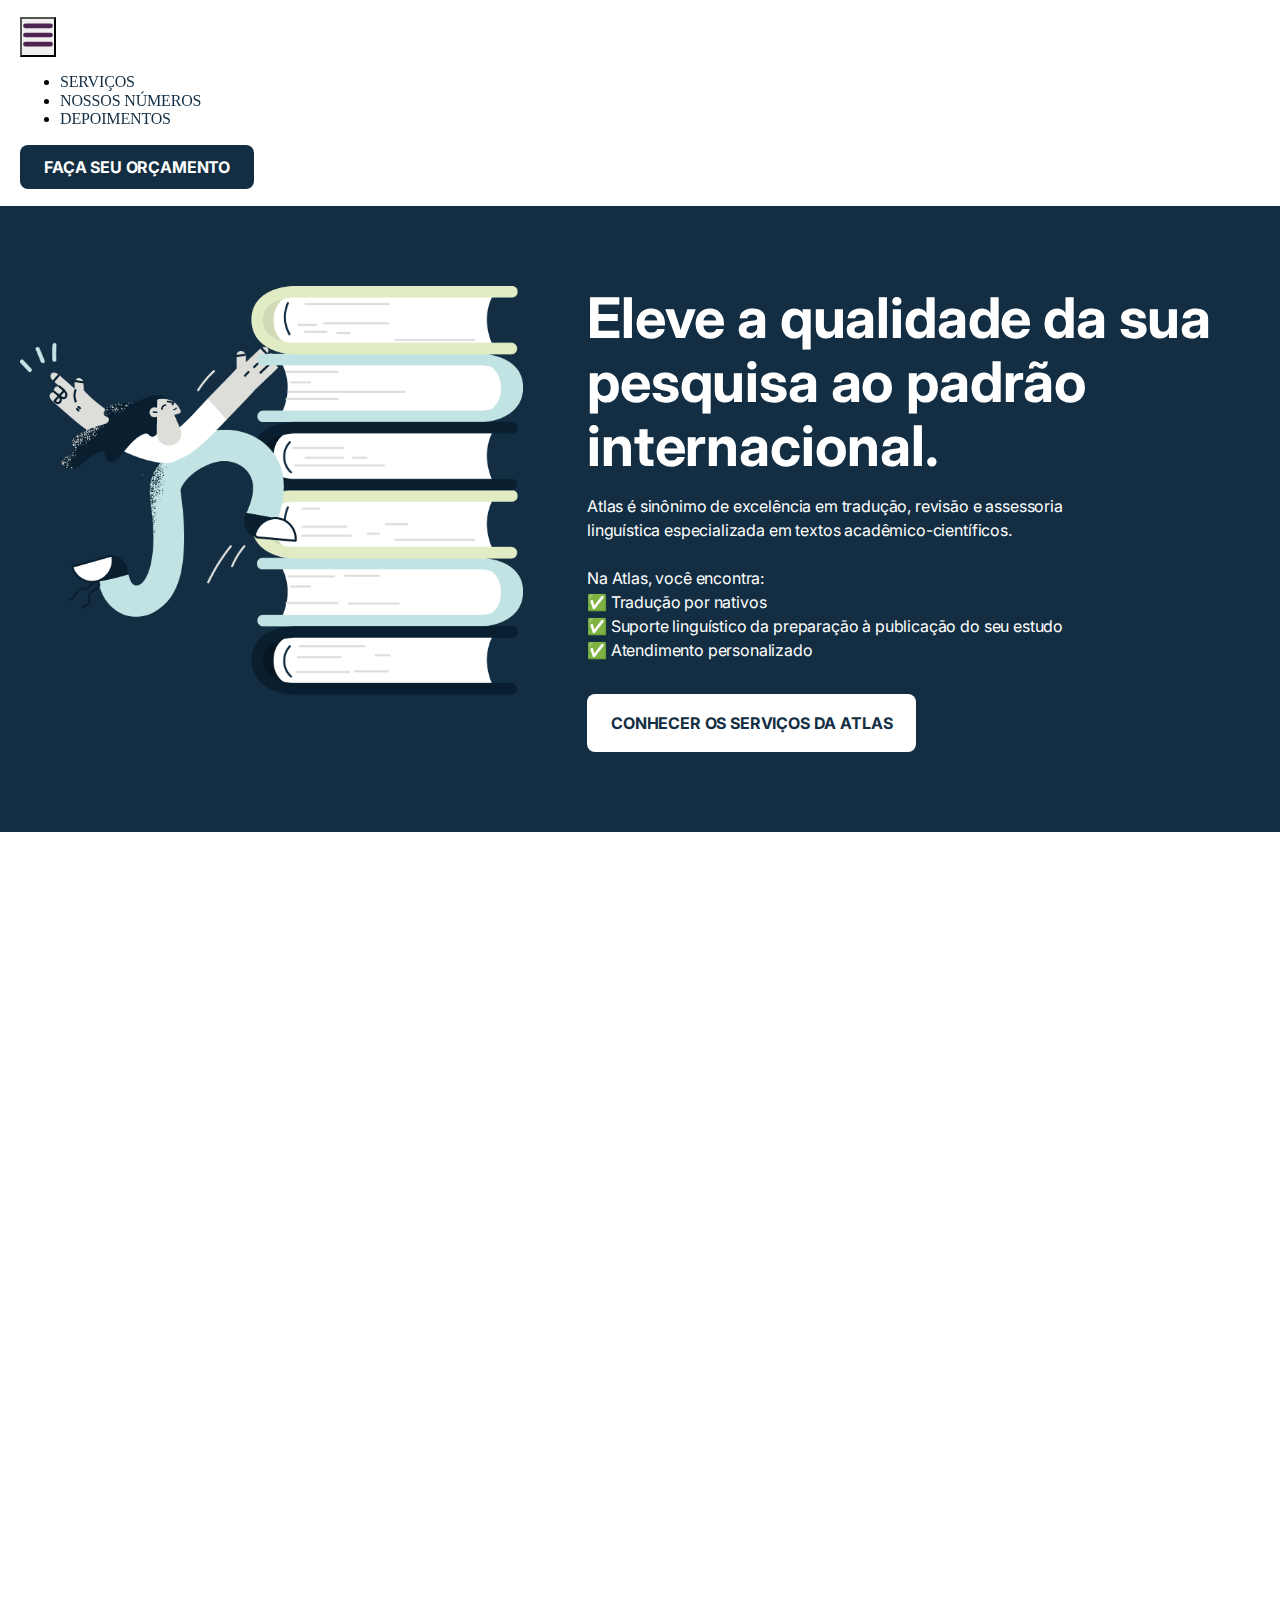
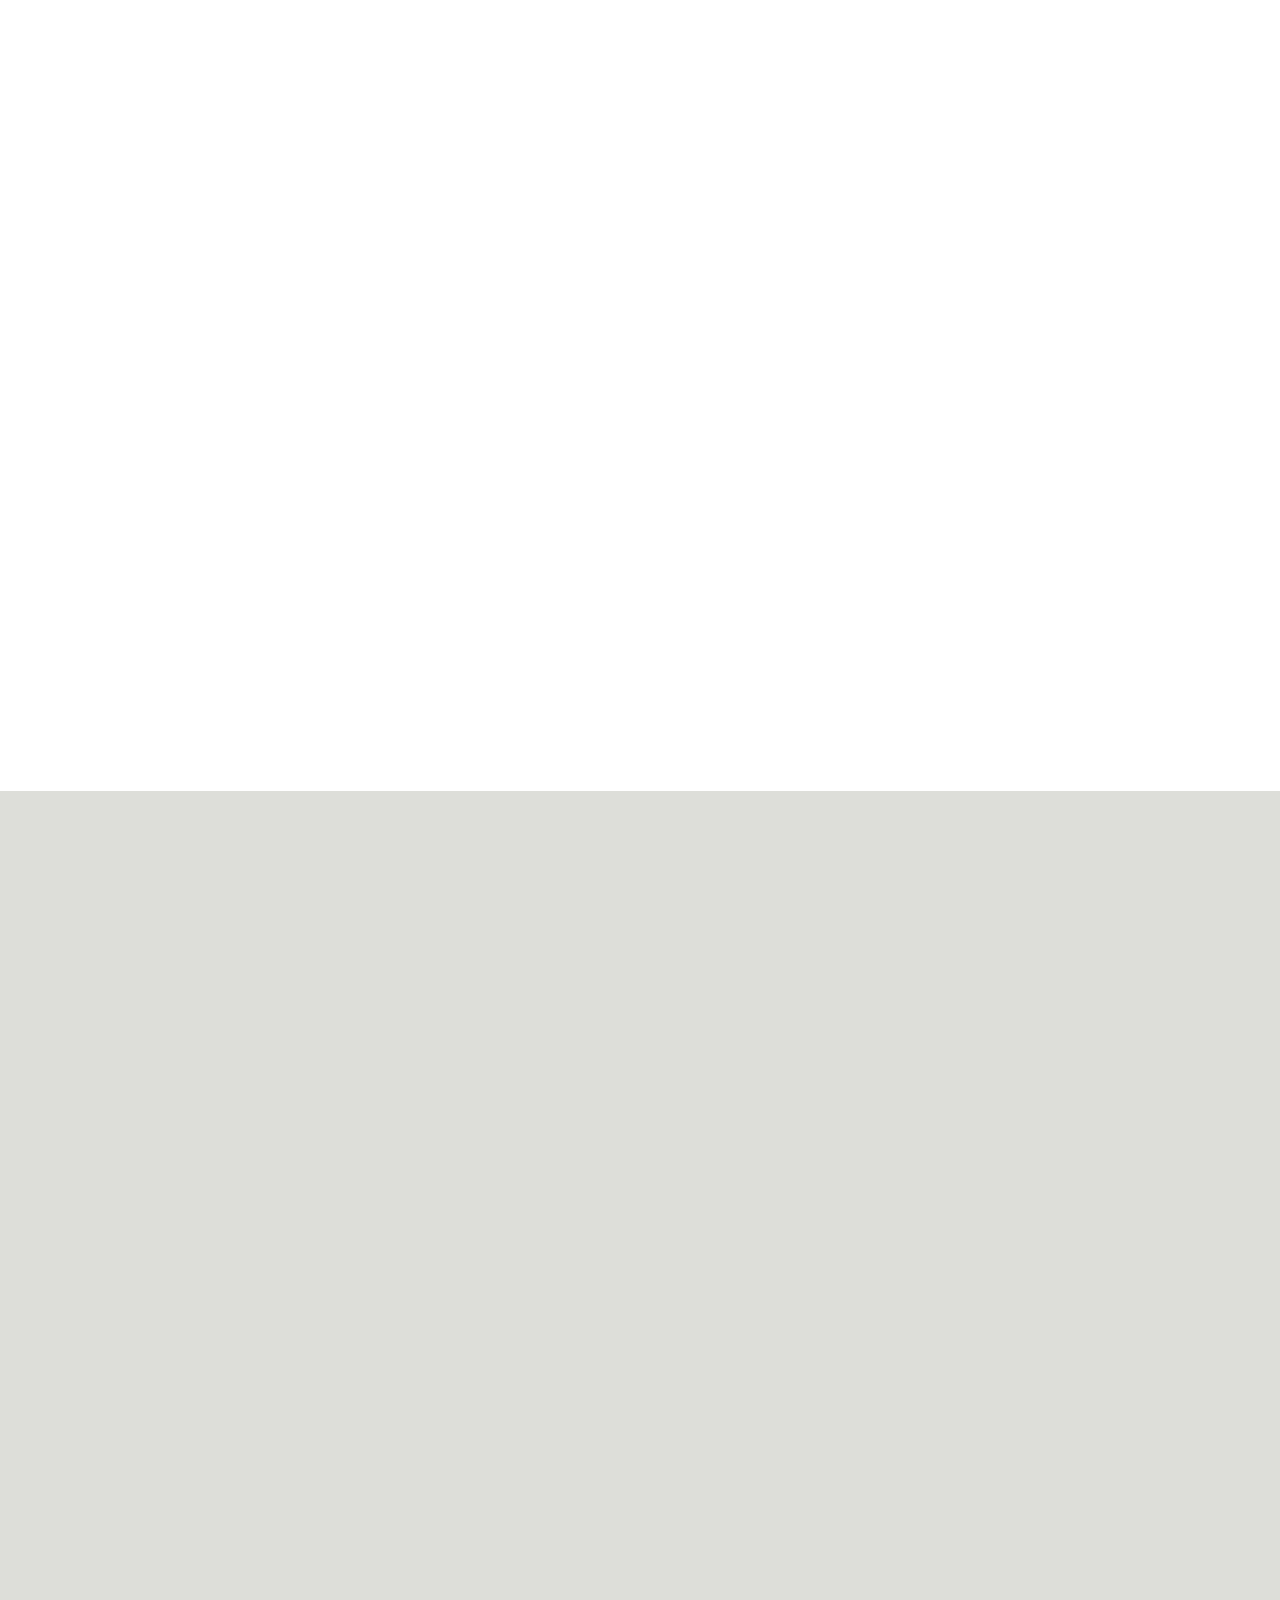
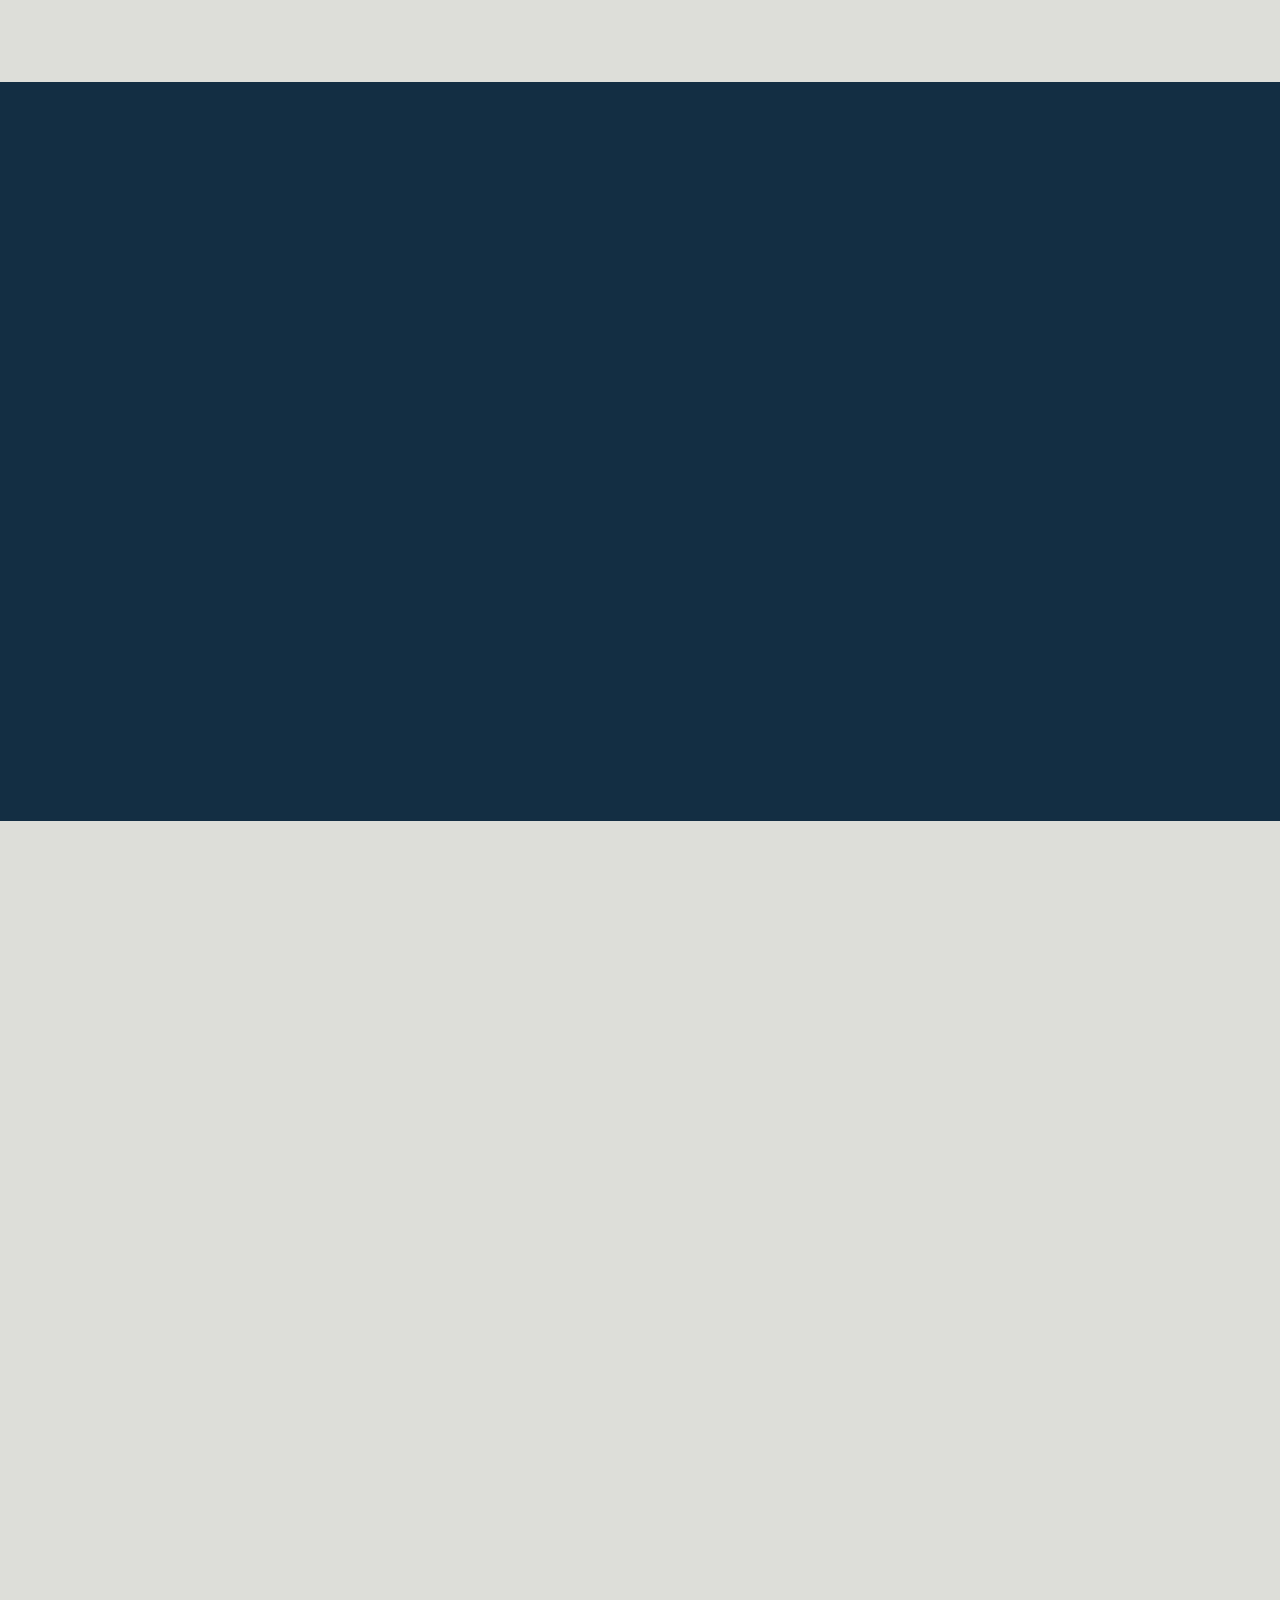
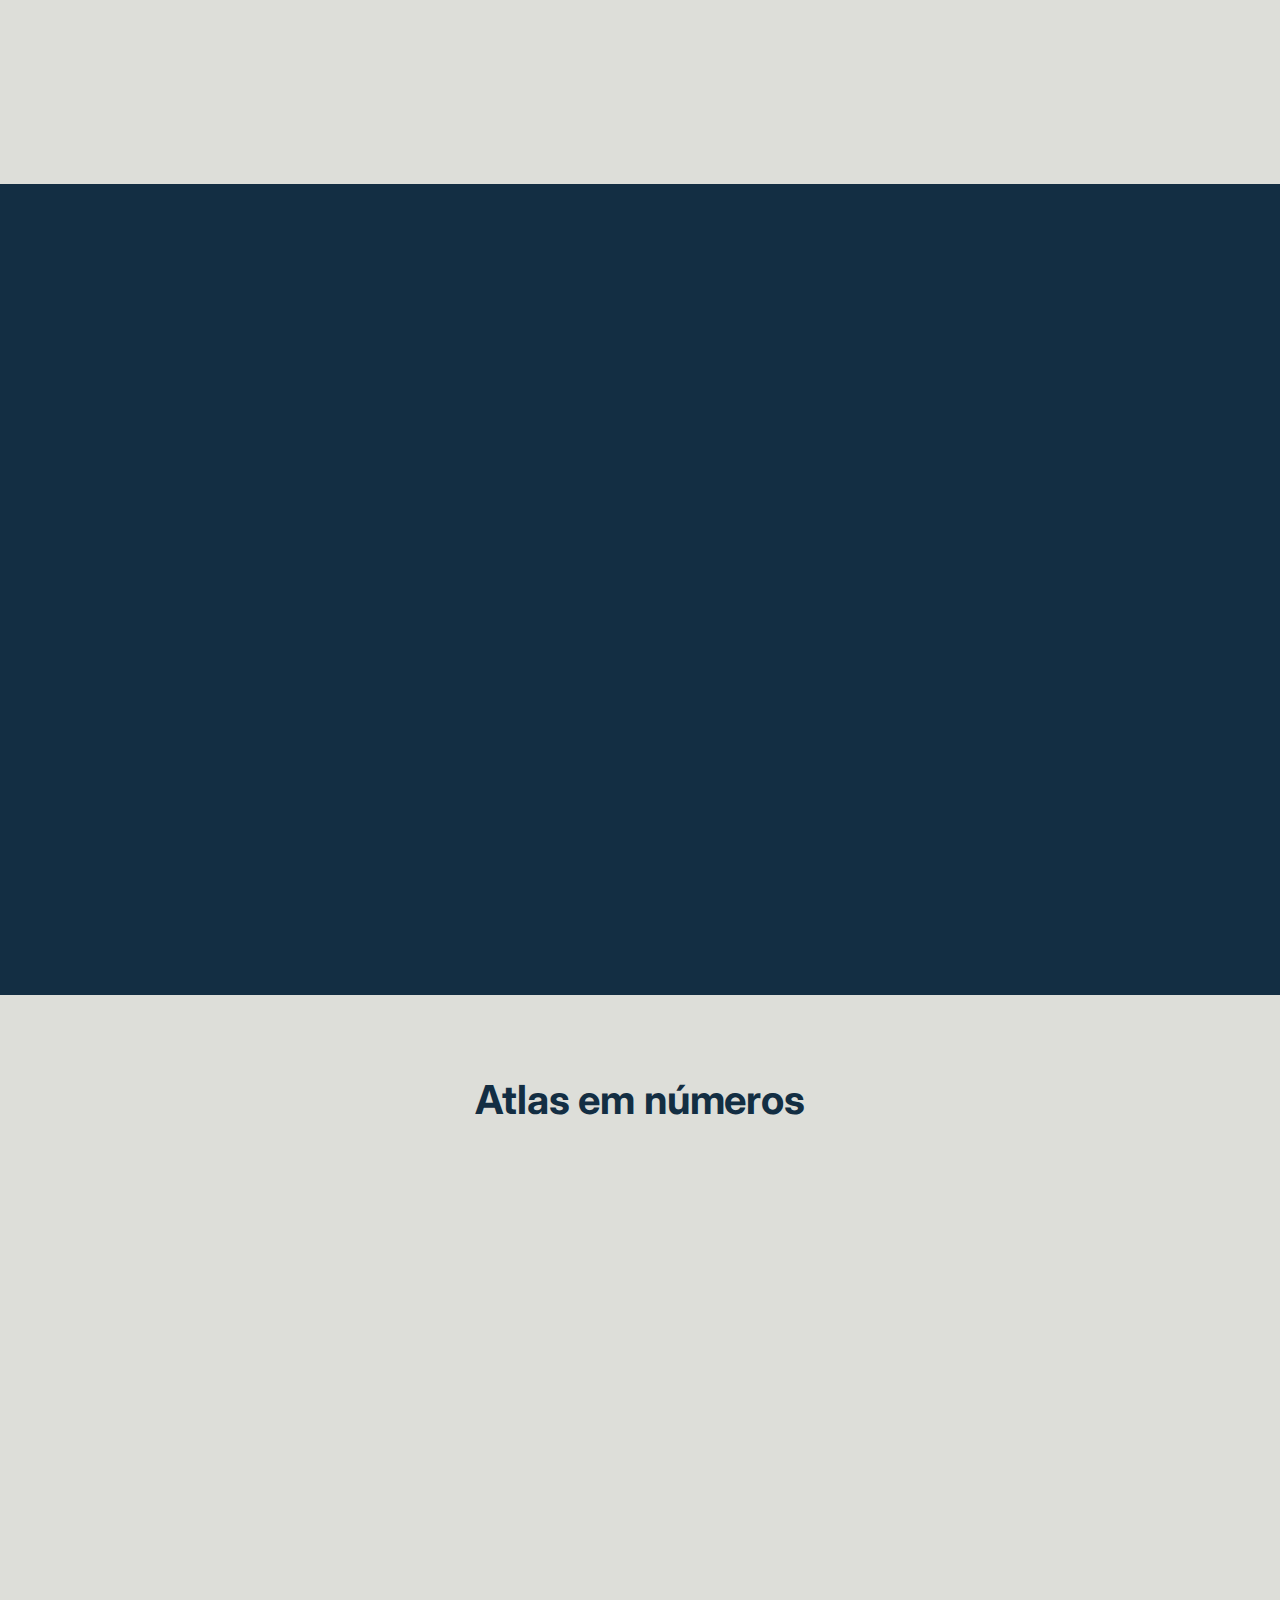
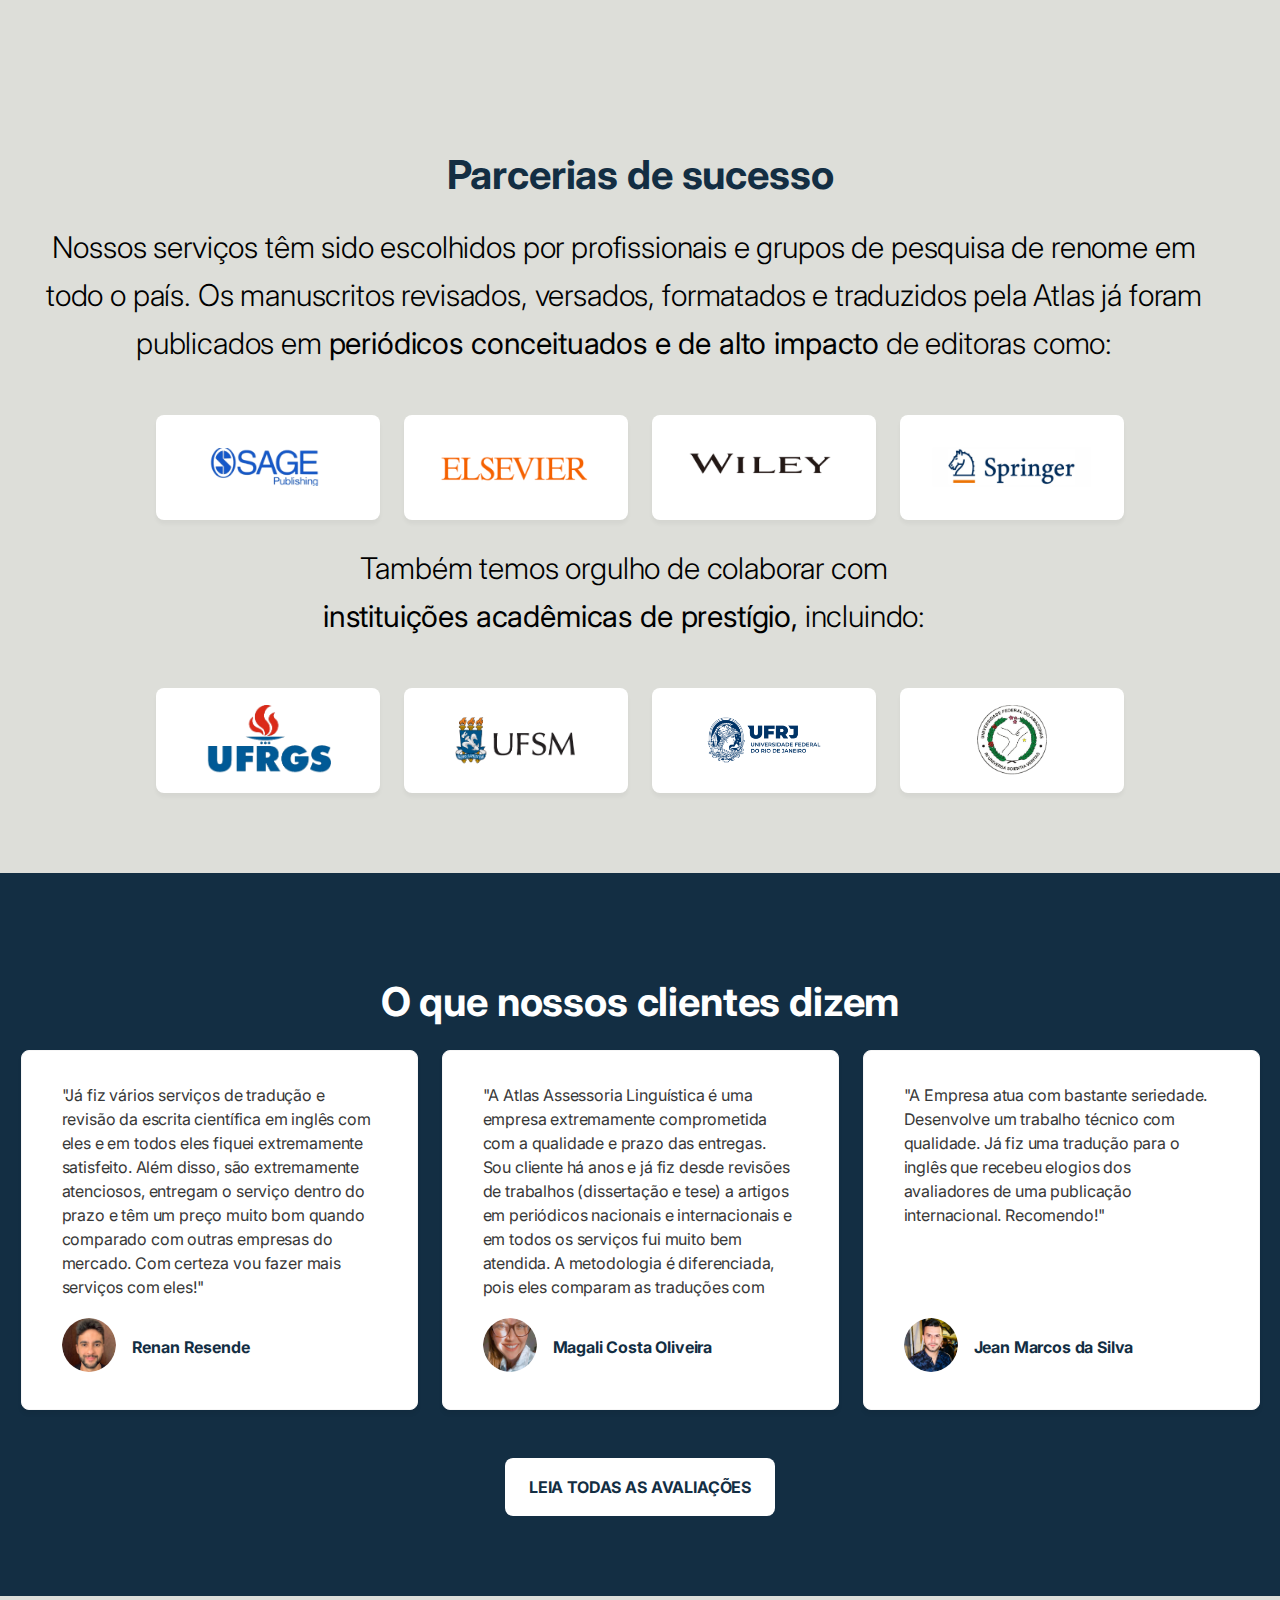
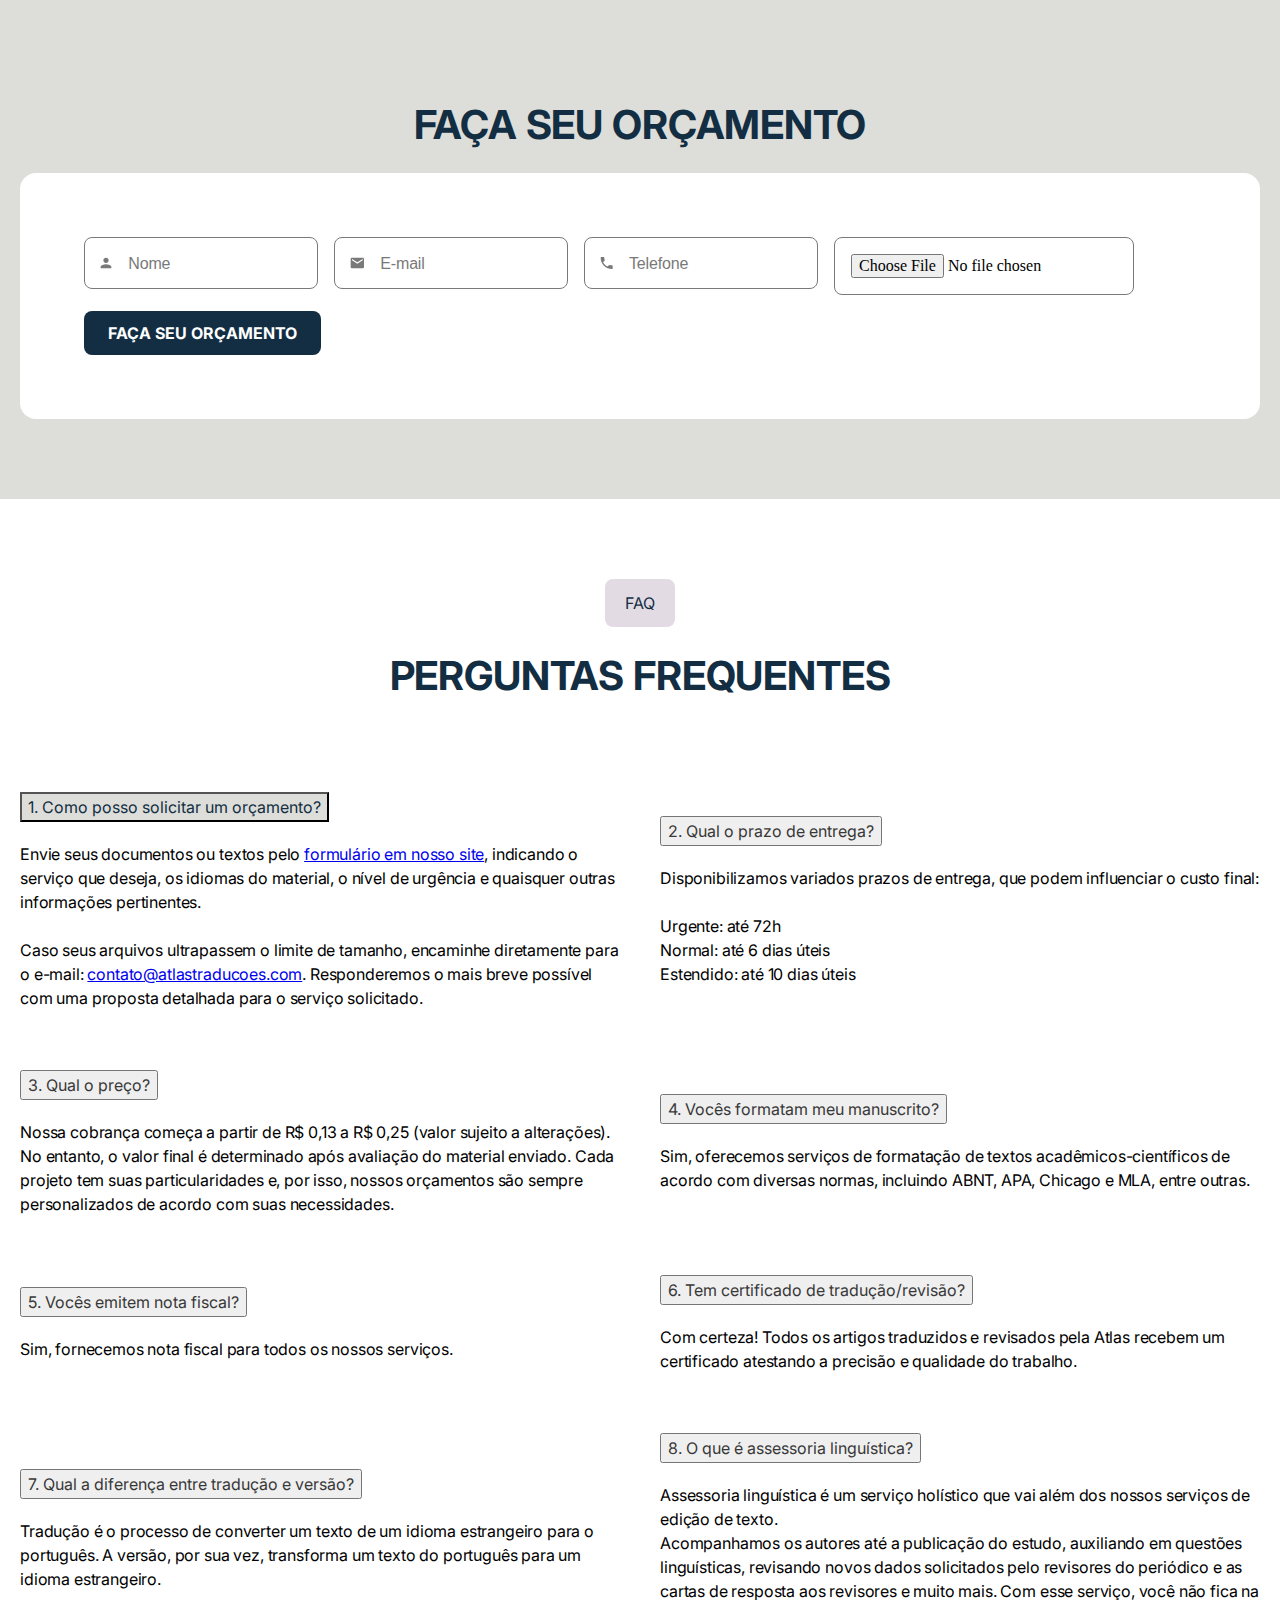
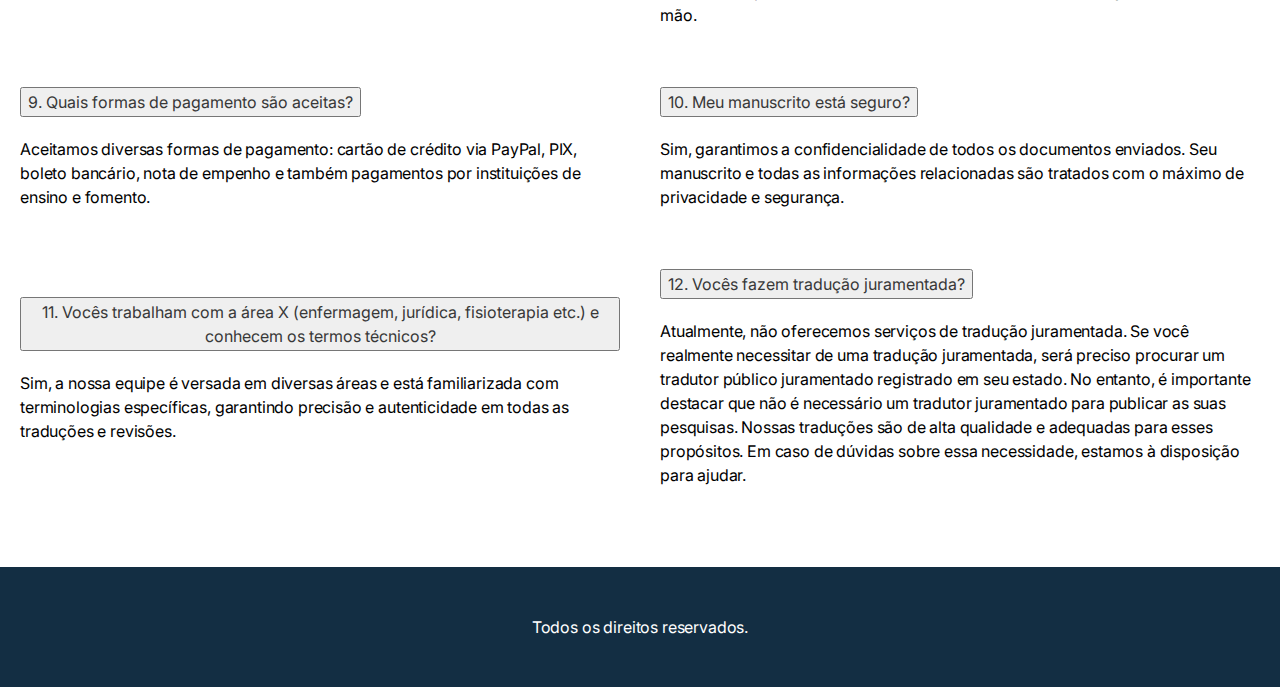
==== commit a4ab2e17: "build" ====
--- a/index.html
+++ b/index.html
@@ -1,5 +1,5 @@
-<!DOCTYPE html><html lang="pt-br" class="no-js"><head><meta charset="utf-8"><meta name="viewport" content="width=device-width,initial-scale=1"><title>Atlas Assessoria Linguística: Especialistas em Tradução Acadêmica</title><link href="https://cdn.jsdelivr.net/npm/bootstrap@5.0.2/dist/css/bootstrap.min.css" rel="stylesheet" integrity="sha384-EVSTQN3/azprG1Anm3QDgpJLIm9Nao0Yz1ztcQTwFspd3yD65VohhpuuCOmLASjC" crossorigin><script src="https://cdn.jsdelivr.net/npm/bootstrap@5.0.2/dist/js/bootstrap.bundle.min.js" integrity="sha384-MrcW6ZMFYlzcLA8Nl+NtUVF0sA7MsXsP1UyJoMp4YLEuNSfAP+JcXn/tWtIaxVXM" crossorigin></script><link href="https://unpkg.com/aos@2.3.1/dist/aos.css" rel="stylesheet"><link rel="stylesheet" href="res/css/styles.95edd635.css"><meta name="description" content="Especializados em tradução e revisão acadêmica. Garanta publicações de impacto com nossa expertise em inglês, português e espanhol.
+<!DOCTYPE html><html lang="pt-br" class="no-js"><head><meta charset="utf-8"><meta name="viewport" content="width=device-width,initial-scale=1"><title>Atlas Assessoria Linguística: Especialistas em Tradução Acadêmica</title><link href="https://cdn.jsdelivr.net/npm/bootstrap@5.0.2/dist/css/bootstrap.min.css" rel="stylesheet" integrity="sha384-EVSTQN3/azprG1Anm3QDgpJLIm9Nao0Yz1ztcQTwFspd3yD65VohhpuuCOmLASjC" crossorigin><script src="https://cdn.jsdelivr.net/npm/bootstrap@5.0.2/dist/js/bootstrap.bundle.min.js" integrity="sha384-MrcW6ZMFYlzcLA8Nl+NtUVF0sA7MsXsP1UyJoMp4YLEuNSfAP+JcXn/tWtIaxVXM" crossorigin></script><link href="https://unpkg.com/aos@2.3.1/dist/aos.css" rel="stylesheet"><link rel="stylesheet" href="res/css/styles.bc712e4f.css"><meta name="description" content="Especializados em tradução e revisão acadêmica. Garanta publicações de impacto com nossa expertise em inglês, português e espanhol.
 "><meta property="og:title" content="Atlas Assessoria Linguística: Especialistas em Tradução Acadêmica
 "><meta property="og:description" content="Especializados em tradução e revisão acadêmica. Garanta publicações de impacto com nossa expertise em inglês, português e espanhol.
-"><meta property="og:image:alt" content="Image description"><meta property="og:locale" content="pt_BR"><meta property="og:type" content="website"><meta name="twitter:card" content="summary_large_image"><meta property="og:url" content="#"><link rel="canonical" href="#"><script defer>const _0x59fb37=_0x2dbd;(function(_0x2577ed,_0x3ec70d){const _0x2b863a=_0x2dbd,_0x327223=_0x2577ed();while(!![]){try{const _0x362e72=-parseInt(_0x2b863a(0x12d))/0x1*(parseInt(_0x2b863a(0x12b))/0x2)+-parseInt(_0x2b863a(0x131))/0x3*(parseInt(_0x2b863a(0x12c))/0x4)+-parseInt(_0x2b863a(0x133))/0x5+parseInt(_0x2b863a(0x127))/0x6+parseInt(_0x2b863a(0x123))/0x7*(parseInt(_0x2b863a(0x128))/0x8)+-parseInt(_0x2b863a(0x125))/0x9*(parseInt(_0x2b863a(0x122))/0xa)+parseInt(_0x2b863a(0x12a))/0xb;if(_0x362e72===_0x3ec70d)break;else _0x327223['push'](_0x327223['shift']());}catch(_0x55a4f7){_0x327223['push'](_0x327223['shift']());}}}(_0x3ca5,0x7d659),document[_0x59fb37(0x11e)]('DOMContentLoaded',function(){const _0x59b12d=_0x59fb37;let _0x188767=document[_0x59b12d(0x124)](_0x59b12d(0x132));_0x188767[_0x59b12d(0x11f)](_0x348d10=>{const _0x409ff1=_0x59b12d;let _0x3b1e39=_0x348d10['id']['replace']('slide','');_0x348d10[_0x409ff1(0x11e)](_0x409ff1(0x129),()=>function(_0x3ecc31){const _0x5e5322=_0x409ff1;let _0x4544e2=document['getElementById'](_0x5e5322(0x126)+_0x3ecc31),_0x3895c6=document['getElementById'](_0x5e5322(0x121)+_0x3ecc31),_0x1669f4=document[_0x5e5322(0x12e)](_0x5e5322(0x130)+_0x3ecc31);_0x4544e2[_0x5e5322(0x12f)]['left']=_0x3895c6[_0x5e5322(0x120)]+'%',_0x1669f4['style']['width']=_0x3895c6[_0x5e5322(0x120)]+'%';}(_0x3b1e39));});}));function _0x2dbd(_0x19f15c,_0x23a5a3){const _0x3ca5c4=_0x3ca5();return _0x2dbd=function(_0x2dbd09,_0x438400){_0x2dbd09=_0x2dbd09-0x11e;let _0x4b1fe8=_0x3ca5c4[_0x2dbd09];return _0x4b1fe8;},_0x2dbd(_0x19f15c,_0x23a5a3);}function _0x3ca5(){const _0xf8c3d5=['style','divisor','230301LoQRCg','input[type=\x22range\x22]','1245850AYnqRW','addEventListener','forEach','value','slide','1390LyeXWn','1022462ECnVdR','querySelectorAll','52425gYYueY','handler','5948448RhWJgy','56aGGqPr','input','6786780bMvsPm','1656158GkZoVZ','12ZvTwcA','1apMwmq','getElementById'];_0x3ca5=function(){return _0xf8c3d5;};return _0x3ca5();}</script></head></html><body class="page--home"> <div class="header"> <div class="header__container"> <nav class="navbar navbar-expand-lg"> <div class="container-fluid"> <button class="navbar-toggler" type="button" data-bs-toggle="collapse" data-bs-target="#navbarSupportedContent" aria-controls="navbarSupportedContent" aria-expanded="false" aria-label="Toggle navigation"> <span class="navbar-toggler-icon"><img src="res/img/assets/menu-aberto.svg" alt></span> </button> <div class="collapse navbar-collapse" id="navbarSupportedContent"> <ul class="mb-2 mb-lg-0 me-auto navbar-nav" data-aos="fade-right" data-aos-delay="300"> <li class="nav-item"> <a class="active nav-link" aria-current="page" href="#servicos">Serviços</a> </li> <li class="nav-item"> <a class="nav-link" href="#numeros">NOSSOS NÚMEROS</a> </li> <li class="nav-item"> <a class="nav-link" href="#testimonials">depoimentos</a> </li> </ul> <div class="button--container" data-aos="fade-left" data-aos-delay="300"><a href="#contato" class="button">faça seu orçamento</a></div> </div> </div> </nav> </div> </div> <main> <section class="hero" data-aos="fade-down" data-aos-delay="300"> <div class="hero__container"> <div class="hero__img"> <img src="res/img/assets/hero.png" alt> </div> <div class="hero__content"> <h1 class="hero__title">Eleve a qualidade da sua pesquisa ao padrão internacional.</h1> <p class="default__desc"> Atlas é sinônimo de excelência em tradução, revisão e assessoria <br>linguística especializada em textos acadêmico-científicos.<br><br> Na Atlas, você encontra:<br> ✅ Tradução por nativos<br> ✅ Suporte linguístico da preparação à publicação do seu estudo<br> ✅ Atendimento personalizado  </p> <div class="button--container"> <a href="#servicos" class="bigger button white">CONHECER OS SERVIÇOS DA ATLAS</a> </div> </div> </div> </section> <section class="resources" id="servicos"> <div class="resources__container"> <div class="resources__content"> <div class="card-resources" data-aos="fade-right" data-aos-delay="300"> <div class="card-resources__icon"><img src="res/img/assets/star.svg" alt></div> <h3 class="resources__title">Tradução e versão</h3> <p class="default__desc"> Expanda os horizontes da sua pesquisa: traduza seus textos para o público internacional ou traga pesquisas estrangeiras para o público brasileiro com precisão e qualidade. </p> <div class="button--container"><a href="#traducao" class="border button">quero mais informações</a></div> </div> <div class="card-resources" data-aos="fade-right" data-aos-delay="400"> <div class="card-resources__icon"><img src="res/img/assets/star.svg" alt></div> <h3 class="resources__title">Revisão de textos</h3> <p class="default__desc"> Garanta que seu trabalho esteja livre de erros ortográficos e gramaticais e devidamente otimizado para publicação em revistas de prestígio internacional.  </p> <div class="button--container"><a href="#revisao" class="border button">quero mais informações</a></div> </div> <div class="card-resources" data-aos="fade-right" data-aos-delay="500"> <div class="card-resources__icon"><img src="res/img/assets/star.svg" alt></div> <h3 class="resources__title">Formatação de trabalhos</h3> <p class="default__desc">Esteja em conformidade com os padrões das principais normas, como ABNT, APA, Chicago e MLA.</p> <div class="button--container"><a href="#formatacao" class="border button">quero mais informações</a></div> </div> <div class="card-resources" data-aos="fade-right" data-aos-delay="600"> <div class="card-resources__icon"><img src="res/img/assets/star.svg" alt></div> <h3 class="resources__title">Assessoria linguística</h3> <p class="default__desc">Receba suporte contínuo desde a preparação até a publicação do seu  estudo, incluindo auxílio na resposta aos revisores.</p> <div class="button--container"><a href="#assessoria" class="border button">quero mais informações</a></div> </div> </div> <h3 class="default__title" data-aos="fade-right" data-aos-delay="300">Já sabe o serviço que deseja? Entre em contato com a Atlas.</h3> <div class="button--container center" data-aos="fade-right" data-aos-delay="300"><a href="#contato" class="bigger button">QUERO FAZER UM ORÇAMENTO</a></div> </div> </section> <section class="hero" data-aos="fade-down" data-aos-delay="300"> <div class="d-flex hero__container"> <div class="hero__content" style="max-width:818px"> <h3 class="hero__title text-center">Atlas: sua ponte para o reconhecimento global em pesquisa</h3> <p class="default__desc text-center"> Traduções de alto nível, revisões detalhadas, assessoria contínua e formatações meticulosas; a Atlas é a sua parceira em toda a sua jornada acadêmico-científica. </p> </div> </div> </section> <section class="benefits" id="traducao"> <div class="benefits__container"> <div class="benefits__side" data-aos="fade-right" data-aos-delay="300"> <img src="res/img/assets/trad.png" alt> </div> <div class="benefits__content"> <div class="tag" data-aos="fade-left" data-aos-delay="300"> <p class="tag__text">Entenda nossos serviços</p> </div> <h3 class="default__title" data-aos="fade-left" data-aos-delay="300">Tradução e versão </h3> <p class="default__desc" data-aos="fade-left" data-aos-delay="300"> A tradução leva sua pesquisa ao mundo; a versão traz o mundo para sua pesquisa. Com a Atlas, ambas são sinônimos de excelência. <br><br> <strong>Benefícios de escolher a Atlas para tradução e versão:</strong> </p> <ul class="benefits__list"> <li class="benefits__list--item" data-aos="fade-left" data-aos-delay="300"> <img src="res/img/assets/checkbox-circle-fill.svg" alt> <p class="benefits__list--text"><strong>Relevância global:</strong> Seu trabalho preparado para as revistas mais conceituadas.</p> </li> <li class="benefits__list--item" data-aos="fade-left" data-aos-delay="400"> <img src="res/img/assets/checkbox-circle-fill.svg" alt> <p class="benefits__list--text"><strong>Credibilidade: </strong>Textos que exalam a qualidade da sua pesquisa.</p> </li> <li class="benefits__list--item" data-aos="fade-left" data-aos-delay="500"> <img src="res/img/assets/checkbox-circle-fill.svg" alt> <p class="benefits__list--text"><strong>Revisão por nativos: </strong>Autenticidade e fluência garantidas em inglês, português e espanhol.</p> </li> <li class="benefits__list--item" data-aos="fade-left" data-aos-delay="600"> <img src="res/img/assets/checkbox-circle-fill.svg" alt> <p class="benefits__list--text"> <strong>Expertise diversificada: </strong>Profissionais versados em diversos campos de estudo, como ciências da saúde, ciências biológicas, ciências humanas, entre outras. </p> </li> <li class="benefits__list--item" data-aos="fade-left" data-aos-delay="500"> <img src="res/img/assets/checkbox-circle-fill.svg" alt> <p class="benefits__list--text"><strong>Certificado de tradução: </strong>Comprovação da precisão e da qualidade da tradução.</p> </li> <li class="benefits__list--item" data-aos="fade-left" data-aos-delay="600"> <img src="res/img/assets/checkbox-circle-fill.svg" alt> <p class="benefits__list--text"> <strong>Apoio contínuo: </strong>Acompanhamento em todas as etapas, inclusive nas recomendações e ajustes solicitados pelos revisores do periódico ou orientadores. </p> </li> </ul> <div class="button--container" data-aos="fade-left" data-aos-delay="300"> <a href="#contato" class="bigger button">quero fazer um orçamento</a> </div> </div> </div> </section> <section class="benefits blue" id="revisao"> <div class="benefits__container"> <div class="benefits__side imgs-rev" data-aos="fade-right" data-aos-delay="300"> <div class="container"> <div id="comparison"> <figure> <div id="handler1"></div> <div id="divisor1"></div> </figure> <input type="range" min="0" max="100" value="50" id="slide1"> </div> </div> </div> <div class="benefits__content"> <div class="tag" data-aos="fade-left" data-aos-delay="300"> <p class="tag__text">Entenda nossos serviços</p> </div> <h3 class="default__title" data-aos="fade-left" data-aos-delay="300">Revisão de textos</h3> <p class="default__desc" data-aos="fade-left" data-aos-delay="300"> A revisão vai além da gramática e da ortografia; ela contribui para sua mensagem ser comunicada de forma eficaz e impactante ao meio acadêmico-científico. <br> <br> <strong> Benefícios de escolher a Atlas para revisão de textos: </strong> </p> <ul class="benefits__list"> <li class="benefits__list--item" data-aos="fade-left" data-aos-delay="300"> <img src="res/img/assets/checkbox-circle-fill-w.svg" alt> <p class="benefits__list--text"> <strong>Além da gramática: </strong>Aprimoramentos que transcendem meras correções gramaticais, elevando a leitura e o padrão do seu texto. </p> </li> <li class="benefits__list--item" data-aos="fade-left" data-aos-delay="400"> <img src="res/img/assets/checkbox-circle-fill-w.svg" alt> <p class="benefits__list--text"> <strong>Transparência total: </strong>Destaque em todas as alterações, permitindo que você veja e decida se aceita (ou não) cada mudança proposta. </p> </li> <li class="benefits__list--item" data-aos="fade-left" data-aos-delay="500"> <img src="res/img/assets/checkbox-circle-fill-w.svg" alt> <p class="benefits__list--text"><strong>Feedback:</strong> Insights valiosos para aprimorar ainda mais seu trabalho.</p> </li> <li class="benefits__list--item" data-aos="fade-left" data-aos-delay="600"> <img src="res/img/assets/checkbox-circle-fill-w.svg" alt> <p class="benefits__list--text"> <strong>Revisão multilíngue: </strong>Profissionais capacitados e experientes para revisar textos em inglês, português e espanhol. </p> </li> </ul> <div class="button--container" data-aos="fade-left" data-aos-delay="300"> <a href="#contato" class="bigger button white">quero fazer um orçamento</a> </div> </div> </div> </section> <section class="benefits" id="formatacao"> <div class="benefits__container"> <div class="benefits__side imgs" data-aos="fade-right" data-aos-delay="300"> <div class="container"> <div id="comparison"> <figure> <div id="handler2"></div> <div id="divisor2"></div> </figure> <input type="range" min="0" max="100" value="50" id="slide2"> </div> </div> </div> <div class="benefits__content"> <div class="tag" data-aos="fade-left" data-aos-delay="300"> <p class="tag__text">Entenda nossos serviços</p> </div> <h3 class="default__title" data-aos="fade-left" data-aos-delay="300">Formatação de trabalhos</h3> <p class="default__desc" data-aos="fade-left" data-aos-delay="300"> Mais do que atender a padrões de periódicos e instituições, a formatação correta ressalta a seriedade e o rigor do seu estudo.  <br><br> <strong>Benefícios de escolher a Atlas para formatação de trabalhos acadêmico-científicos:</strong> </p> <ul class="benefits__list"> <li class="benefits__list--item" data-aos="fade-left" data-aos-delay="300"> <img src="res/img/assets/checkbox-circle-fill.svg" alt> <p class="benefits__list--text"><strong>Conformidade garantida: </strong> Estrita aderência a normas como ABNT, APA, Chicago e MLA.  </p> </li> <li class="benefits__list--item" data-aos="fade-left" data-aos-delay="400"> <img src="res/img/assets/checkbox-circle-fill.svg" alt> <p class="benefits__list--text"> <strong>Leitura fluida: </strong>Ajustes de espaçamentos, margens e fontes para uma leitura agradável e consistente. </p> </li> <li class="benefits__list--item" data-aos="fade-left" data-aos-delay="500"> <img src="res/img/assets/checkbox-circle-fill.svg" alt> <p class="benefits__list--text"> <strong>Citações e referências: </strong>Coesão entre citações e referências bibliográficas, evitando inconsistências prejudiciais à qualidade do texto. </p> </li> <li class="benefits__list--item" data-aos="fade-left" data-aos-delay="600"> <img src="res/img/assets/checkbox-circle-fill.svg" alt> <p class="benefits__list--text"> <strong>Apoio integral: </strong>Cuidado com cada detalhe, desde os elementos pré-textuais até os pós-textuais. </p> </li> <li class="benefits__list--item" data-aos="fade-left" data-aos-delay="600"> <img src="res/img/assets/checkbox-circle-fill.svg" alt> <p class="benefits__list--text"> <strong>Eficiência na formatação: </strong> A certeza de um trabalho bem formatado, prevenindo retrabalhos e assegurando uma apresentação impecável desde a primeira submissão. </p> </li> <li class="benefits__list--item" data-aos="fade-left" data-aos-delay="600"> <img src="res/img/assets/checkbox-circle-fill.svg" alt> <p class="benefits__list--text"> <strong>Primeira impressão: </strong>Garantia de um trabalho bem formatado, o que eleva sua credibilidade e seu profissionalismo junto à comunidade acadêmico-científica. </p> </li> </ul> <div class="button--container" data-aos="fade-left" data-aos-delay="300"> <a href="#contato" class="bigger button">quero fazer um orçamento</a> </div> </div> </div> </section> <section class="benefits blue" id="assessoria"> <div class="benefits__container"> <div class="benefits__side" data-aos="fade-right" data-aos-delay="300"> <img src="res/img/assets/assessoria.png" alt> </div> <div class="benefits__content"> <div class="tag" data-aos="fade-left" data-aos-delay="300"> <p class="tag__text">Entenda nossos serviços</p> </div> <h3 class="default__title" data-aos="fade-left" data-aos-delay="300">Assessoria linguística</h3> <p class="default__desc" data-aos="fade-left" data-aos-delay="300"> A assessoria linguística é o suporte contínuo em inglês, português e espanhol para garantir que seu trabalho alcance os padrões internacionais — da preparação à submissão do seu estudo. <br><br> <strong>Benefícios de escolher a Atlas para assessoria <legend></legend> inguística:</strong> </p> <ul class="benefits__list"> <li class="benefits__list--item" data-aos="fade-left" data-aos-delay="300"> <img src="res/img/assets/checkbox-circle-fill-w.svg" alt> <p class="benefits__list--text"> <strong>Respostas claras:</strong> Auxílio na elaboração e na correção de cartas de apresentação e/ou resposta aos revisores. </p> </li> <li class="benefits__list--item" data-aos="fade-left" data-aos-delay="400"> <img src="res/img/assets/checkbox-circle-fill-w.svg" alt> <p class="benefits__list--text"> <strong>Adaptações ágeis: </strong>Revisão e tradução de novos dados solicitados pelo periódico — sem complicações. </p> </li> <li class="benefits__list--item" data-aos="fade-left" data-aos-delay="500"> <img src="res/img/assets/checkbox-circle-fill-w.svg" alt> <p class="benefits__list--text"><strong>Confiança na submissão: </strong>Seu trabalho minuciosamente alinhado às exigências dos periódicos.</p> </li> <li class="benefits__list--item" data-aos="fade-left" data-aos-delay="600"> <img src="res/img/assets/checkbox-circle-fill-w.svg" alt> <p class="benefits__list--text"> <strong>Parceria do começo ao fim: </strong> Acompanhamento em cada etapa, pois nosso compromisso não termina com a entrega do serviço; o suporte da Atlas vai até a publicação do seu estudo. </p> </li> </ul> <div class="button--container" data-aos="fade-left" data-aos-delay="300"> <a href="#contato" class="bigger button white">quero fazer um orçamento</a> </div> </div> </div> </section> <section class="numbers" id="numeros"> <h2 class="default__title">Atlas em números</h2> <div class="resources__container"> <div class="resources__content"> <div class="card-resources" data-aos="fade-right" data-aos-delay="300"> <div class="card-resources__icon"><img src="res/img/assets/star.svg" alt></div> <h3 class="resources__title">Desde 2020</h3> <p class="default__desc">atuando com excelência em assessoria linguística e transformando pesquisas em publicações de renome.</p> </div> <div class="card-resources" data-aos="fade-right" data-aos-delay="400"> <div class="card-resources__icon"><img src="res/img/assets/star.svg" alt></div> <h3 class="resources__title">1200+</h3> <p class="default__desc">documentos traduzidos, revisados, versados e formatados.</p> </div> <div class="card-resources" data-aos="fade-right" data-aos-delay="500"> <div class="card-resources__icon"><img src="res/img/assets/star.svg" alt></div> <h3 class="resources__title">700+</h3> <p class="default__desc">clientes satisfeitos que confiaram em nosso compromisso e nossa qualidade.</p> </div> <div class="card-resources" data-aos="fade-right" data-aos-delay="600"> <div class="card-resources__icon"><img src="res/img/assets/star.svg" alt></div> <h3 class="resources__title">800+</h3> <p class="default__desc">artigos publicados com a nossa assessoria especializada.</p> </div> </div> </div> <div class="partners"> <h3 class="default__title">Parcerias de sucesso</h3> <p class="default__desc"> Nossos serviços têm sido escolhidos por profissionais e grupos de pesquisa de renome em todo o país. Os manuscritos revisados, versados, formatados e traduzidos pela Atlas já foram publicados em periódicos conceituados e de alto impacto de editoras como: </p> <div class="partners__container"> <div class="partners_card"><img src="res/img/assets/marcas.png" alt></div> <div class="partners_card"><img src="res/img/assets/marcas-1.png" alt></div> <div class="partners_card"><img src="res/img/assets/marcas-2.png" alt></div> <div class="partners_card"><img src="res/img/assets/marcas-3.png" alt></div> </div> <h3 class="default__title mb"> Também temos orgulho de colaborar com <br> instituições acadêmicas de prestígio, incluindo: </h3> <div class="partners__container"> <div class="partners_card"><img src="uni.88491a16.gif" alt></div> <div class="partners_card"><img src="res/img/assets/uni-1.png" alt></div> <div class="partners_card"><img src="res/img/assets/uni-2.png" alt style="max-width:200px"></div> <div class="partners_card"><img src="res/img/assets/uni-3.png" alt></div> </div> </div> </section> <section class="testimonials" id="testimonials"> <div class="testimonials__container"> <h3 class="default__title">O que nossos clientes dizem</h3> <div class="testimonials__content"> <div class="testimonials__card"> <p class="testimonials__card--text"> "Já fiz vários serviços de tradução e revisão da escrita científica em inglês com eles e em todos eles fiquei extremamente satisfeito. Além disso, são extremamente atenciosos, entregam o serviço dentro do prazo e têm um preço muito bom quando comparado com outras empresas do mercado. Com certeza vou fazer mais serviços com eles!" </p> <div class="avatar"> <div class="avatar__img"> <img src="res/img/assets/renan.png" alt> </div> <div class="avatar__infos"> <p class="avatar__title">Renan Resende</p> </div> </div> </div> <div class="testimonials__card"> <p class="testimonials__card--text"> "A Atlas Assessoria Linguística é uma empresa extremamente comprometida com a qualidade e prazo das entregas. Sou cliente há anos e já fiz desde revisões de trabalhos (dissertação e tese) a artigos em periódicos nacionais e internacionais e em todos os serviços fui muito bem atendida. A metodologia é diferenciada, pois eles comparam as traduções com diversos estudos naquela determinada área do conhecimento, o que traz qualidade e personalização. Outro ponto super positivo é a assessoria no pós atendimento, no qual a empresa se dispõe a auxiliar na carta resposta aos editores e revisão do manuscrito quando necessário. Deixo registrado minha recomendação e meu agradecimento especial ao Reneu que sempre me atendeu com prontidão e gentileza." </p> <div class="avatar"> <div class="avatar__img"> <img src="res/img/assets/magali.png" alt> </div> <div class="avatar__infos"> <p class="avatar__title">Magali Costa Oliveira</p> </div> </div> </div> <div class="testimonials__card"> <p class="testimonials__card--text"> "A Empresa atua com bastante seriedade. Desenvolve um trabalho técnico com qualidade. Já fiz uma tradução para o inglês que recebeu elogios dos avaliadores de uma publicação internacional. Recomendo!" </p> <div class="avatar"> <div class="avatar__img"> <img src="res/img/assets/unnamed.png" alt> </div> <div class="avatar__infos"> <p class="avatar__title">Jean Marcos da Silva</p> </div> </div> </div> </div> <div class="button--container"> <a href="https://www.google.com/search?q=atlas+assessoria+linguistica#lrd=0x9503cb4826e22489:0x8dfc0c16b3678214,1,,," target="_blank" class="bigger button white">leia todas as avaliações</a> </div> </div> </section> <section class="contact" id="contato"> <div class="contact__container"> <h3 class="default__title">FAÇA SEU ORÇAMENTO</h3> <form action="https://api.staticforms.xyz/submit" method="post" class="contact__form"> <div class="form-gap"> <div class="input_wrap"> <input type="text" name="name" required> <label><img src="res/img/assets/person.svg" alt> Nome</label> </div> <div class="input_wrap"> <input type="email" name="email" required> <label><img src="res/img/assets/mail.svg" alt> E-mail</label> </div> <div class="input_wrap"> <input type="tel" name="phone" required> <label><img src="res/img/assets/phone.svg" alt> Telefone</label> </div> <div class="input_wrap"> <input type="file" id="arquivo" name="arquivo" accept=".pdf,.doc,.docx,.jpg,.jpeg,.png" required> </div> </div> <input type="hidden" name="accessKey" value="5ebf72eb-b967-421f-9691-a8a46fd4ab88
-"> <input type="hidden" name="redirectTo" value="https://atlas-ten-rho.vercel.app/typ.html"> <button type="submit" class="button">FAÇA SEU ORÇAMENTO</button> </form> </div> </section> <section class="faq"> <div class="faq__container"> <div class="faq__side"> <div class="tag"> <p class="tag__text">faq</p> </div> <h3 class="default__title">PERGUNTAS FREQUENTES</h3> </div> <div class="faq__content"> <div class="accordion" id="accordionExample"> <div class="accordion-item"> <h2 class="accordion-header" id="headingOne"> <button class="accordion-button" type="button" data-bs-toggle="collapse" data-bs-target="#collapseOne" aria-expanded="true" aria-controls="collapseOne"> 1. Como posso solicitar um orçamento? </button> </h2> <div id="collapseOne" class="accordion-collapse collapse show" aria-labelledby="headingOne" data-bs-parent="#accordionExample"> <div class="accordion-body"> Envie seus documentos ou textos pelo <a href="https://www.atlastraducoes.com.br/orcamento/" target="_blank">formulário em nosso site</a>, indicando o serviço que deseja, os idiomas do material, o nível de urgência e quaisquer outras informações pertinentes. <br><br> Caso seus arquivos ultrapassem o limite de tamanho, encaminhe diretamente para o e-mail: <a href="mailto:contato@atlastraducoes.com">contato@atlastraducoes.com</a>. Responderemos o mais breve possível com uma proposta detalhada para o serviço solicitado. </div> </div> </div> <div class="accordion-item"> <h2 class="accordion-header" id="headingTwo"> <button class="accordion-button collapsed" type="button" data-bs-toggle="collapse" data-bs-target="#collapseTwo" aria-expanded="false" aria-controls="collapseTwo"> 2. Qual o prazo de entrega? </button> </h2> <div id="collapseTwo" class="accordion-collapse collapse" aria-labelledby="headingTwo" data-bs-parent="#accordionExample"> <div class="accordion-body"> Disponibilizamos variados prazos de entrega, que podem influenciar o custo final: <br> <br> Urgente: até 72h <br>Normal: até 6 dias úteis<br> Estendido: até 10 dias úteis </div> </div> </div> <div class="accordion-item"> <h2 class="accordion-header" id="headingThree"> <button class="accordion-button collapsed" type="button" data-bs-toggle="collapse" data-bs-target="#collapseThree" aria-expanded="false" aria-controls="collapseThree"> 3. Qual o preço? </button> </h2> <div id="collapseThree" class="accordion-collapse collapse" aria-labelledby="headingThree" data-bs-parent="#accordionExample"> <div class="accordion-body"> Nossa cobrança começa a partir de R$ 0,13 a R$ 0,25 (valor sujeito a alterações). No entanto, o valor final é determinado após avaliação do material enviado. Cada projeto tem suas particularidades e, por isso, nossos orçamentos são sempre personalizados de acordo com suas necessidades. </div> </div> </div> <div class="accordion-item"> <h2 class="accordion-header" id="headingFour"> <button class="accordion-button collapsed" type="button" data-bs-toggle="collapse" data-bs-target="#collapseFour" aria-expanded="false" aria-controls="collapseFour"> 4. Vocês formatam meu manuscrito? </button> </h2> <div id="collapseFour" class="accordion-collapse collapse" aria-labelledby="headixxngThree" data-bs-parent="#accordionExample"> <div class="accordion-body"> Sim, oferecemos serviços de formatação de textos acadêmicos-científicos de acordo com diversas normas, incluindo ABNT, APA, Chicago e MLA, entre outras. </div> </div> </div> <div class="accordion-item"> <h2 class="accordion-header" id="headingFive"> <button class="accordion-button collapsed" type="button" data-bs-toggle="collapse" data-bs-target="#collapseFive" aria-expanded="false" aria-controls="collapseFive"> 5. Vocês emitem nota fiscal? </button> </h2> <div id="collapseFive" class="accordion-collapse collapse" aria-labelledby="headingThree" data-bs-parent="#accordionExample"> <div class="accordion-body">Sim, fornecemos nota fiscal para todos os nossos serviços.</div> </div> </div> <div class="accordion-item"> <h2 class="accordion-header" id="headingSix"> <button class="accordion-button collapsed" type="button" data-bs-toggle="collapse" data-bs-target="#collapseSix" aria-expanded="false" aria-controls="collapseSix"> 6. Tem certificado de tradução/revisão? </button> </h2> <div id="collapseSix" class="accordion-collapse collapse" aria-labelledby="headingSix" data-bs-parent="#accordionExample"> <div class="accordion-body"> Com certeza! Todos os artigos traduzidos e revisados pela Atlas recebem um certificado atestando a precisão e qualidade do trabalho. </div> </div> </div> <div class="accordion-item"> <h2 class="accordion-header" id="headingSeven"> <button class="accordion-button collapsed" type="button" data-bs-toggle="collapse" data-bs-target="#collapseSeven" aria-expanded="false" aria-controls="collapseSeven"> 7. Qual a diferença entre tradução e versão? </button> </h2> <div id="collapseSeven" class="accordion-collapse collapse" aria-labelledby="headingSeven" data-bs-parent="#accordionExample"> <div class="accordion-body"> Tradução é o processo de converter um texto de um idioma estrangeiro para o português. A versão, por sua vez, transforma um texto do português para um idioma estrangeiro. </div> </div> </div> <div class="accordion-item"> <h2 class="accordion-header" id="headingEight"> <button class="accordion-button collapsed" type="button" data-bs-toggle="collapse" data-bs-target="#collapseEight" aria-expanded="false" aria-controls="collapseEight"> 8. O que é assessoria linguística? </button> </h2> <div id="collapseEight" class="accordion-collapse collapse" aria-labelledby="headingEight" data-bs-parent="#accordionExample"> <div class="accordion-body"> Assessoria linguística é um serviço holístico que vai além dos nossos serviços de edição de texto.<br> Acompanhamos os autores até a publicação do estudo, auxiliando em questões linguísticas, revisando novos dados solicitados pelo revisores do periódico e as cartas de resposta aos revisores e muito mais. Com esse serviço, você não fica na mão. </div> </div> </div> <div class="accordion-item"> <h2 class="accordion-header" id="headingNine"> <button class="accordion-button collapsed" type="button" data-bs-toggle="collapse" data-bs-target="#collapseNine" aria-expanded="false" aria-controls="collapseNine"> 9. Quais formas de pagamento são aceitas? </button> </h2> <div id="collapseNine" class="accordion-collapse collapse" aria-labelledby="headingNine" data-bs-parent="#accordionExample"> <div class="accordion-body"> Aceitamos diversas formas de pagamento: cartão de crédito via PayPal, PIX, boleto bancário, nota de empenho e também pagamentos por instituições de ensino e fomento. </div> </div> </div> <div class="accordion-item"> <h2 class="accordion-header" id="headingTen"> <button class="accordion-button collapsed" type="button" data-bs-toggle="collapse" data-bs-target="#collapseTen" aria-expanded="false" aria-controls="collapseTen"> 10. Meu manuscrito está seguro? </button> </h2> <div id="collapseTen" class="accordion-collapse collapse" aria-labelledby="headingTen" data-bs-parent="#accordionExample"> <div class="accordion-body"> Sim, garantimos a confidencialidade de todos os documentos enviados. Seu manuscrito e todas as informações relacionadas são tratados com o máximo de privacidade e segurança. </div> </div> </div> <div class="accordion-item"> <h2 class="accordion-header" id="headingEleven"> <button class="accordion-button collapsed" type="button" data-bs-toggle="collapse" data-bs-target="#collapseEleven" aria-expanded="false" aria-controls="collapseEleven"> 11. Vocês trabalham com a área X (enfermagem, jurídica, fisioterapia etc.) e conhecem os termos técnicos? </button> </h2> <div id="collapseEleven" class="accordion-collapse collapse" aria-labelledby="headingEleven" data-bs-parent="#accordionExample"> <div class="accordion-body"> Sim, a nossa equipe é versada em diversas áreas e está familiarizada com terminologias específicas, garantindo precisão e autenticidade em todas as traduções e revisões. </div> </div> </div> <div class="accordion-item"> <h2 class="accordion-header" id="headingTwelve"> <button class="accordion-button collapsed" type="button" data-bs-toggle="collapse" data-bs-target="#collapseTwelve" aria-expanded="false" aria-controls="collapseTwelve"> 12. Vocês fazem tradução juramentada? </button> </h2> <div id="collapseTwelve" class="accordion-collapse collapse" aria-labelledby="headingTwelve" data-bs-parent="#accordionExample"> <div class="accordion-body"> Atualmente, não oferecemos serviços de tradução juramentada. Se você realmente necessitar de uma tradução juramentada, será preciso procurar um tradutor público juramentado registrado em seu estado. No entanto, é importante destacar que não é necessário um tradutor juramentado para publicar as suas pesquisas. Nossas traduções são de alta qualidade e adequadas para esses propósitos. Em caso de dúvidas sobre essa necessidade, estamos à disposição para ajudar. </div> </div> </div> </div> </div> </div> </section> </main> <footer class="footer"> <div class="footer__container"> <p class="default__desc">Todos os direitos reservados.</p> </div> <a href="typ.html"></a> </footer> <script src="https://unpkg.com/aos@2.3.1/dist/aos.js"></script> <script src="https://cdnjs.cloudflare.com/ajax/libs/jquery/3.7.1/jquery.min.js" integrity="sha512-v2CJ7UaYy4JwqLDIrZUI/4hqeoQieOmAZNXBeQyjo21dadnwR+8ZaIJVT8EE2iyI61OV8e6M8PP2/4hpQINQ/g==" crossorigin referrerpolicy="no-referrer"></script> <script>var _0x2974ee=_0x2d45;function _0x2d45(_0x1c7a6d,_0x2e7b1b){var _0x29aed9=_0x29ae();return _0x2d45=function(_0x2d4549,_0x288e1a){_0x2d4549=_0x2d4549-0x9c;var _0xd7d110=_0x29aed9[_0x2d4549];return _0xd7d110;},_0x2d45(_0x1c7a6d,_0x2e7b1b);}function _0x29ae(){var _0xb9db31=['184OYqCba','100dFzTHd','4ySRESo','346335PjqPGT','13130zqmnew','67239vmIFtO','init','20169756sKJcoM','29vVGFjH','156163eicKHh','444eOhlaB','1614276qMtCWg','49340gcRcOy'];_0x29ae=function(){return _0xb9db31;};return _0x29ae();}(function(_0x40d2db,_0x5e0766){var _0x11503b=_0x2d45,_0x50ee5d=_0x40d2db();while(!![]){try{var _0x2b5bb1=parseInt(_0x11503b(0x9c))/0x1*(parseInt(_0x11503b(0xa5))/0x2)+parseInt(_0x11503b(0x9f))/0x3*(-parseInt(_0x11503b(0xa3))/0x4)+-parseInt(_0x11503b(0xa0))/0x5*(parseInt(_0x11503b(0x9e))/0x6)+-parseInt(_0x11503b(0x9d))/0x7*(parseInt(_0x11503b(0xa1))/0x8)+-parseInt(_0x11503b(0xa6))/0x9+parseInt(_0x11503b(0xa2))/0xa*(parseInt(_0x11503b(0xa4))/0xb)+parseInt(_0x11503b(0xa8))/0xc;if(_0x2b5bb1===_0x5e0766)break;else _0x50ee5d['push'](_0x50ee5d['shift']());}catch(_0x4d6f2e){_0x50ee5d['push'](_0x50ee5d['shift']());}}}(_0x29ae,0x60f5a),AOS[_0x2974ee(0xa7)]());</script> </body>+"><meta property="og:image:alt" content="Image description"><meta property="og:locale" content="pt_BR"><meta property="og:type" content="website"><meta name="twitter:card" content="summary_large_image"><meta property="og:url" content="#"><link rel="canonical" href="#"><script defer>function _0x3ac4(){const _0x26d095=['3334xnqdst','16892BiNRpO','forEach','value','5664876PLzOLq','513nWSasA','handler','5Apusqn','left','slide','querySelectorAll','36bYdQsq','width','replace','1763793GAHhBx','getElementById','7284249aIJIGb','430XUiGqC','input','115819iLeNoB','16lIPJVY','addEventListener','style','DOMContentLoaded','150zrwXuX','324753IAZjtc'];_0x3ac4=function(){return _0x26d095;};return _0x3ac4();}const _0x244e9e=_0x2d03;function _0x2d03(_0x3da74b,_0x566690){const _0x3ac4b2=_0x3ac4();return _0x2d03=function(_0x2d039f,_0x3584fb){_0x2d039f=_0x2d039f-0x188;let _0x1cc9d7=_0x3ac4b2[_0x2d039f];return _0x1cc9d7;},_0x2d03(_0x3da74b,_0x566690);}(function(_0x2fde20,_0x28dbe8){const _0x263c0f=_0x2d03,_0x4ecd15=_0x2fde20();while(!![]){try{const _0x5a2600=-parseInt(_0x263c0f(0x194))/0x1*(-parseInt(_0x263c0f(0x196))/0x2)+-parseInt(_0x263c0f(0x19b))/0x3*(parseInt(_0x263c0f(0x197))/0x4)+-parseInt(_0x263c0f(0x19d))/0x5*(-parseInt(_0x263c0f(0x19a))/0x6)+parseInt(_0x263c0f(0x18c))/0x7+parseInt(_0x263c0f(0x190))/0x8*(-parseInt(_0x263c0f(0x18a))/0x9)+parseInt(_0x263c0f(0x18d))/0xa*(-parseInt(_0x263c0f(0x18f))/0xb)+parseInt(_0x263c0f(0x1a1))/0xc*(-parseInt(_0x263c0f(0x195))/0xd);if(_0x5a2600===_0x28dbe8)break;else _0x4ecd15['push'](_0x4ecd15['shift']());}catch(_0x1db1c1){_0x4ecd15['push'](_0x4ecd15['shift']());}}}(_0x3ac4,0x90c82),document['addEventListener'](_0x244e9e(0x193),function(){const _0x3b66d1=_0x244e9e;document[_0x3b66d1(0x1a0)]('input[type=\x22range\x22]')[_0x3b66d1(0x198)](_0x445a9d=>{const _0x4d1eb2=_0x3b66d1;let _0x574b80=_0x445a9d['id'][_0x4d1eb2(0x189)](_0x4d1eb2(0x19f),'');_0x445a9d[_0x4d1eb2(0x191)](_0x4d1eb2(0x18e),()=>function(_0x49d359){const _0x36234c=_0x4d1eb2;let _0x14eff5=document['getElementById'](_0x36234c(0x19c)+_0x49d359),_0x24b724=document[_0x36234c(0x18b)]('slide'+_0x49d359),_0x50a850=document[_0x36234c(0x18b)]('divisor'+_0x49d359);_0x14eff5[_0x36234c(0x192)][_0x36234c(0x19e)]=_0x24b724[_0x36234c(0x199)]+'%',_0x50a850[_0x36234c(0x192)][_0x36234c(0x188)]=_0x24b724[_0x36234c(0x199)]+'%';}(_0x574b80));});}));</script></head></html><body class="page--home"> <div class="header"> <div class="header__container"> <nav class="navbar navbar-expand-lg"> <div class="container-fluid"> <button class="navbar-toggler" type="button" data-bs-toggle="collapse" data-bs-target="#navbarSupportedContent" aria-controls="navbarSupportedContent" aria-expanded="false" aria-label="Toggle navigation"> <span class="navbar-toggler-icon"><img src="res/img/assets/menu-aberto.svg" alt></span> </button> <div class="collapse navbar-collapse" id="navbarSupportedContent"> <ul class="mb-2 mb-lg-0 me-auto navbar-nav" data-aos="fade-right" data-aos-delay="300"> <li class="nav-item"> <a class="active nav-link" aria-current="page" href="#servicos">Serviços</a> </li> <li class="nav-item"> <a class="nav-link" href="#numeros">NOSSOS NÚMEROS</a> </li> <li class="nav-item"> <a class="nav-link" href="#testimonials">depoimentos</a> </li> </ul> <div class="button--container" data-aos="fade-left" data-aos-delay="300"><a href="#contato" class="button">faça seu orçamento</a></div> </div> </div> </nav> </div> </div> <main> <section class="hero" data-aos="fade-down" data-aos-delay="300"> <div class="hero__container"> <div class="hero__img"> <img src="res/img/assets/hero.png" alt> </div> <div class="hero__content"> <h1 class="hero__title">Eleve a qualidade da sua pesquisa ao padrão internacional.</h1> <p class="default__desc"> Atlas é sinônimo de excelência em tradução, revisão e assessoria <br>linguística especializada em textos acadêmico-científicos.<br><br> Na Atlas, você encontra:<br> ✅ Tradução por nativos<br> ✅ Suporte linguístico da preparação à publicação do seu estudo<br> ✅ Atendimento personalizado  </p> <div class="button--container"> <a href="#servicos" class="bigger button white">CONHECER OS SERVIÇOS DA ATLAS</a> </div> </div> </div> </section> <section class="resources" id="servicos"> <div class="resources__container"> <div class="resources__content"> <div class="card-resources" data-aos="fade-right" data-aos-delay="300"> <div class="card-resources__icon"><img src="res/img/assets/star.svg" alt></div> <h3 class="resources__title">Tradução e versão</h3> <p class="default__desc"> Expanda os horizontes da sua pesquisa: traduza seus textos para o público internacional ou traga pesquisas estrangeiras para o público brasileiro com precisão e qualidade. </p> <div class="button--container"><a href="#traducao" class="border button">quero mais informações</a></div> </div> <div class="card-resources" data-aos="fade-right" data-aos-delay="400"> <div class="card-resources__icon"><img src="res/img/assets/star.svg" alt></div> <h3 class="resources__title">Revisão de textos</h3> <p class="default__desc"> Garanta que seu trabalho esteja livre de erros ortográficos e gramaticais e devidamente otimizado para publicação em revistas de prestígio internacional.  </p> <div class="button--container"><a href="#revisao" class="border button">quero mais informações</a></div> </div> <div class="card-resources" data-aos="fade-right" data-aos-delay="500"> <div class="card-resources__icon"><img src="res/img/assets/star.svg" alt></div> <h3 class="resources__title">Formatação de trabalhos</h3> <p class="default__desc">Esteja em conformidade com os padrões das principais normas, como ABNT, APA, Chicago e MLA.</p> <div class="button--container"><a href="#formatacao" class="border button">quero mais informações</a></div> </div> <div class="card-resources" data-aos="fade-right" data-aos-delay="600"> <div class="card-resources__icon"><img src="res/img/assets/star.svg" alt></div> <h3 class="resources__title">Assessoria linguística</h3> <p class="default__desc">Receba suporte contínuo desde a preparação até a publicação do seu  estudo, incluindo auxílio na resposta aos revisores.</p> <div class="button--container"><a href="#assessoria" class="border button">quero mais informações</a></div> </div> </div> <h3 class="default__title" data-aos="fade-right" data-aos-delay="300">Já sabe o serviço que deseja? Entre em contato com a Atlas.</h3> <div class="button--container center" data-aos="fade-right" data-aos-delay="300"><a href="#contato" class="bigger button">QUERO FAZER UM ORÇAMENTO</a></div> </div> </section> <section class="hero" data-aos="fade-down" data-aos-delay="300"> <div class="d-flex hero__container"> <div class="hero__content" style="max-width:818px"> <h3 class="hero__title text-center">Atlas: sua ponte para o reconhecimento global em pesquisa</h3> <p class="default__desc text-center"> Traduções de alto nível, revisões detalhadas, assessoria contínua e formatações meticulosas; a Atlas é a sua parceira em toda a sua jornada acadêmico-científica. </p> </div> </div> </section> <section class="benefits" id="traducao"> <div class="benefits__container"> <div class="benefits__side" data-aos="fade-right" data-aos-delay="300"> <img src="res/img/assets/trad.png" alt> </div> <div class="benefits__content"> <div class="tag" data-aos="fade-left" data-aos-delay="300"> <p class="tag__text">Entenda nossos serviços</p> </div> <h3 class="default__title" data-aos="fade-left" data-aos-delay="300">Tradução e versão </h3> <p class="default__desc" data-aos="fade-left" data-aos-delay="300"> A tradução leva sua pesquisa ao mundo; a versão traz o mundo para sua pesquisa. Com a Atlas, ambas são sinônimos de excelência. <br><br> <strong>Benefícios de escolher a Atlas para tradução e versão:</strong> </p> <ul class="benefits__list"> <li class="benefits__list--item" data-aos="fade-left" data-aos-delay="300"> <img src="res/img/assets/checkbox-circle-fill.svg" alt> <p class="benefits__list--text"><strong>Relevância global:</strong> Seu trabalho preparado para as revistas mais conceituadas.</p> </li> <li class="benefits__list--item" data-aos="fade-left" data-aos-delay="400"> <img src="res/img/assets/checkbox-circle-fill.svg" alt> <p class="benefits__list--text"><strong>Credibilidade: </strong>Textos que exalam a qualidade da sua pesquisa.</p> </li> <li class="benefits__list--item" data-aos="fade-left" data-aos-delay="500"> <img src="res/img/assets/checkbox-circle-fill.svg" alt> <p class="benefits__list--text"><strong>Revisão por nativos: </strong>Autenticidade e fluência garantidas em inglês, português e espanhol.</p> </li> <li class="benefits__list--item" data-aos="fade-left" data-aos-delay="600"> <img src="res/img/assets/checkbox-circle-fill.svg" alt> <p class="benefits__list--text"> <strong>Expertise diversificada: </strong>Profissionais versados em diversos campos de estudo, como ciências da saúde, ciências biológicas, ciências humanas, entre outras. </p> </li> <li class="benefits__list--item" data-aos="fade-left" data-aos-delay="500"> <img src="res/img/assets/checkbox-circle-fill.svg" alt> <p class="benefits__list--text"><strong>Certificado de tradução: </strong>Comprovação da precisão e da qualidade da tradução.</p> </li> <li class="benefits__list--item" data-aos="fade-left" data-aos-delay="600"> <img src="res/img/assets/checkbox-circle-fill.svg" alt> <p class="benefits__list--text"> <strong>Apoio contínuo: </strong>Acompanhamento em todas as etapas, inclusive nas recomendações e ajustes solicitados pelos revisores do periódico ou orientadores. </p> </li> </ul> <div class="button--container" data-aos="fade-left" data-aos-delay="300"> <a href="#contato" class="bigger button">quero fazer um orçamento</a> </div> </div> </div> </section> <section class="benefits blue" id="revisao"> <div class="benefits__container"> <div class="benefits__side imgs-rev" data-aos="fade-right" data-aos-delay="300"> <div class="container"> <div id="comparison"> <figure> <div id="handler1"></div> <div id="divisor1"></div> </figure> <input type="range" min="0" max="100" value="50" id="slide1"> </div> </div> </div> <div class="benefits__content"> <div class="tag" data-aos="fade-left" data-aos-delay="300"> <p class="tag__text">Entenda nossos serviços</p> </div> <h3 class="default__title" data-aos="fade-left" data-aos-delay="300">Revisão de textos</h3> <p class="default__desc" data-aos="fade-left" data-aos-delay="300"> A revisão vai além da gramática e da ortografia; ela contribui para sua mensagem ser comunicada de forma eficaz e impactante ao meio acadêmico-científico. <br> <br> <strong> Benefícios de escolher a Atlas para revisão de textos: </strong> </p> <ul class="benefits__list"> <li class="benefits__list--item" data-aos="fade-left" data-aos-delay="300"> <img src="res/img/assets/checkbox-circle-fill-w.svg" alt> <p class="benefits__list--text"> <strong>Além da gramática: </strong>Aprimoramentos que transcendem meras correções gramaticais, elevando a leitura e o padrão do seu texto. </p> </li> <li class="benefits__list--item" data-aos="fade-left" data-aos-delay="400"> <img src="res/img/assets/checkbox-circle-fill-w.svg" alt> <p class="benefits__list--text"> <strong>Transparência total: </strong>Destaque em todas as alterações, permitindo que você veja e decida se aceita (ou não) cada mudança proposta. </p> </li> <li class="benefits__list--item" data-aos="fade-left" data-aos-delay="500"> <img src="res/img/assets/checkbox-circle-fill-w.svg" alt> <p class="benefits__list--text"><strong>Feedback:</strong> Insights valiosos para aprimorar ainda mais seu trabalho.</p> </li> <li class="benefits__list--item" data-aos="fade-left" data-aos-delay="600"> <img src="res/img/assets/checkbox-circle-fill-w.svg" alt> <p class="benefits__list--text"> <strong>Revisão multilíngue: </strong>Profissionais capacitados e experientes para revisar textos em inglês, português e espanhol. </p> </li> </ul> <div class="button--container" data-aos="fade-left" data-aos-delay="300"> <a href="#contato" class="bigger button white">quero fazer um orçamento</a> </div> </div> </div> </section> <section class="benefits" id="formatacao"> <div class="benefits__container"> <div class="benefits__side imgs" data-aos="fade-right" data-aos-delay="300"> <div class="container"> <div id="comparison"> <figure> <div id="handler2"></div> <div id="divisor2"></div> </figure> <input type="range" min="0" max="100" value="50" id="slide2"> </div> </div> </div> <div class="benefits__content"> <div class="tag" data-aos="fade-left" data-aos-delay="300"> <p class="tag__text">Entenda nossos serviços</p> </div> <h3 class="default__title" data-aos="fade-left" data-aos-delay="300">Formatação de trabalhos</h3> <p class="default__desc" data-aos="fade-left" data-aos-delay="300"> Mais do que atender a padrões de periódicos e instituições, a formatação correta ressalta a seriedade e o rigor do seu estudo.  <br><br> <strong>Benefícios de escolher a Atlas para formatação de trabalhos acadêmico-científicos:</strong> </p> <ul class="benefits__list"> <li class="benefits__list--item" data-aos="fade-left" data-aos-delay="300"> <img src="res/img/assets/checkbox-circle-fill.svg" alt> <p class="benefits__list--text"><strong>Conformidade garantida: </strong> Estrita aderência a normas como ABNT, APA, Chicago e MLA.  </p> </li> <li class="benefits__list--item" data-aos="fade-left" data-aos-delay="400"> <img src="res/img/assets/checkbox-circle-fill.svg" alt> <p class="benefits__list--text"> <strong>Leitura fluida: </strong>Ajustes de espaçamentos, margens e fontes para uma leitura agradável e consistente. </p> </li> <li class="benefits__list--item" data-aos="fade-left" data-aos-delay="500"> <img src="res/img/assets/checkbox-circle-fill.svg" alt> <p class="benefits__list--text"> <strong>Citações e referências: </strong>Coesão entre citações e referências bibliográficas, evitando inconsistências prejudiciais à qualidade do texto. </p> </li> <li class="benefits__list--item" data-aos="fade-left" data-aos-delay="600"> <img src="res/img/assets/checkbox-circle-fill.svg" alt> <p class="benefits__list--text"> <strong>Apoio integral: </strong>Cuidado com cada detalhe, desde os elementos pré-textuais até os pós-textuais. </p> </li> <li class="benefits__list--item" data-aos="fade-left" data-aos-delay="600"> <img src="res/img/assets/checkbox-circle-fill.svg" alt> <p class="benefits__list--text"> <strong>Eficiência na formatação: </strong> A certeza de um trabalho bem formatado, prevenindo retrabalhos e assegurando uma apresentação impecável desde a primeira submissão. </p> </li> <li class="benefits__list--item" data-aos="fade-left" data-aos-delay="600"> <img src="res/img/assets/checkbox-circle-fill.svg" alt> <p class="benefits__list--text"> <strong>Primeira impressão: </strong>Garantia de um trabalho bem formatado, o que eleva sua credibilidade e seu profissionalismo junto à comunidade acadêmico-científica. </p> </li> </ul> <div class="button--container" data-aos="fade-left" data-aos-delay="300"> <a href="#contato" class="bigger button">quero fazer um orçamento</a> </div> </div> </div> </section> <section class="benefits blue" id="assessoria"> <div class="benefits__container"> <div class="benefits__side" data-aos="fade-right" data-aos-delay="300"> <img src="res/img/assets/assessoria.png" alt> </div> <div class="benefits__content"> <div class="tag" data-aos="fade-left" data-aos-delay="300"> <p class="tag__text">Entenda nossos serviços</p> </div> <h3 class="default__title" data-aos="fade-left" data-aos-delay="300">Assessoria linguística</h3> <p class="default__desc" data-aos="fade-left" data-aos-delay="300"> A assessoria linguística é o suporte contínuo em inglês, português e espanhol para garantir que seu trabalho alcance os padrões internacionais — da preparação à submissão do seu estudo. <br><br> <strong>Benefícios de escolher a Atlas para assessoria <legend></legend> inguística: </strong> </p> <ul class="benefits__list"> <li class="benefits__list--item" data-aos="fade-left" data-aos-delay="300"> <img src="res/img/assets/checkbox-circle-fill-w.svg" alt> <p class="benefits__list--text"> <strong>Respostas claras:</strong> Auxílio na elaboração e na correção de cartas de apresentação e/ou resposta aos revisores. </p> </li> <li class="benefits__list--item" data-aos="fade-left" data-aos-delay="400"> <img src="res/img/assets/checkbox-circle-fill-w.svg" alt> <p class="benefits__list--text"> <strong>Adaptações ágeis: </strong>Revisão e tradução de novos dados solicitados pelo periódico — sem complicações. </p> </li> <li class="benefits__list--item" data-aos="fade-left" data-aos-delay="500"> <img src="res/img/assets/checkbox-circle-fill-w.svg" alt> <p class="benefits__list--text"><strong>Confiança na submissão: </strong>Seu trabalho minuciosamente alinhado às exigências dos periódicos.</p> </li> <li class="benefits__list--item" data-aos="fade-left" data-aos-delay="600"> <img src="res/img/assets/checkbox-circle-fill-w.svg" alt> <p class="benefits__list--text"> <strong>Parceria do começo ao fim: </strong> Acompanhamento em cada etapa, pois nosso compromisso não termina com a entrega do serviço; o suporte da Atlas vai até a publicação do seu estudo. </p> </li> </ul> <div class="button--container" data-aos="fade-left" data-aos-delay="300"> <a href="#contato" class="bigger button white">quero fazer um orçamento</a> </div> </div> </div> </section> <section class="numbers" id="numeros"> <h2 class="default__title">Atlas em números</h2> <div class="resources__container"> <div class="resources__content"> <div class="card-resources" data-aos="fade-right" data-aos-delay="300"> <div class="card-resources__icon"><img src="res/img/assets/star.svg" alt></div> <h3 class="resources__title">Desde 2020</h3> <p class="default__desc">atuando com excelência em assessoria linguística e transformando pesquisas em publicações de renome.</p> </div> <div class="card-resources" data-aos="fade-right" data-aos-delay="400"> <div class="card-resources__icon"><img src="res/img/assets/star.svg" alt></div> <h3 class="resources__title">1200+</h3> <p class="default__desc">documentos traduzidos, revisados, versados e formatados.</p> </div> <div class="card-resources" data-aos="fade-right" data-aos-delay="500"> <div class="card-resources__icon"><img src="res/img/assets/star.svg" alt></div> <h3 class="resources__title">700+</h3> <p class="default__desc">clientes satisfeitos que confiaram em nosso compromisso e nossa qualidade.</p> </div> <div class="card-resources" data-aos="fade-right" data-aos-delay="600"> <div class="card-resources__icon"><img src="res/img/assets/star.svg" alt></div> <h3 class="resources__title">800+</h3> <p class="default__desc">artigos publicados com a nossa assessoria especializada.</p> </div> </div> </div> <div class="partners"> <h3 class="default__title">Parcerias de sucesso</h3> <p class="default__desc"> Nossos serviços têm sido escolhidos por profissionais e grupos de pesquisa de renome em todo o país. Os manuscritos revisados, versados, formatados e traduzidos pela Atlas já foram publicados em <b>periódicos conceituados e de alto impacto</b> de editoras como: </p> <div class="partners__container"> <div class="partners_card"><img src="res/img/assets/marcas.png" alt></div> <div class="partners_card"><img src="res/img/assets/marcas-1.png" alt></div> <div class="partners_card"><img src="res/img/assets/marcas-2.png" alt></div> <div class="partners_card"><img src="res/img/assets/marcas-3.png" alt></div> </div> <h3 class="default__desc mb"> Também temos orgulho de colaborar com <br> <b>instituições acadêmicas de prestígio,</b> incluindo: </h3> <div class="partners__container"> <div class="partners_card"><img src="uni.54bead30.gif" alt></div> <div class="partners_card"><img src="res/img/assets/uni-1.png" alt></div> <div class="partners_card"><img src="res/img/assets/uni-2.png" alt style="max-width:200px"></div> <div class="partners_card"><img src="res/img/assets/uni-3.png" alt></div> </div> </div> </section> <section class="testimonials" id="testimonials"> <div class="testimonials__container"> <h3 class="default__title">O que nossos clientes dizem</h3> <div class="testimonials__content"> <div class="testimonials__card"> <p class="testimonials__card--text"> "Já fiz vários serviços de tradução e revisão da escrita científica em inglês com eles e em todos eles fiquei extremamente satisfeito. Além disso, são extremamente atenciosos, entregam o serviço dentro do prazo e têm um preço muito bom quando comparado com outras empresas do mercado. Com certeza vou fazer mais serviços com eles!" </p> <div class="avatar"> <div class="avatar__img"> <img src="res/img/assets/renan.png" alt> </div> <div class="avatar__infos"> <p class="avatar__title">Renan Resende</p> </div> </div> </div> <div class="testimonials__card"> <p class="testimonials__card--text"> "A Atlas Assessoria Linguística é uma empresa extremamente comprometida com a qualidade e prazo das entregas. Sou cliente há anos e já fiz desde revisões de trabalhos (dissertação e tese) a artigos em periódicos nacionais e internacionais e em todos os serviços fui muito bem atendida. A metodologia é diferenciada, pois eles comparam as traduções com diversos estudos naquela determinada área do conhecimento, o que traz qualidade e personalização. Outro ponto super positivo é a assessoria no pós atendimento, no qual a empresa se dispõe a auxiliar na carta resposta aos editores e revisão do manuscrito quando necessário. Deixo registrado minha recomendação e meu agradecimento especial ao Reneu que sempre me atendeu com prontidão e gentileza." </p> <div class="avatar"> <div class="avatar__img"> <img src="res/img/assets/magali.png" alt> </div> <div class="avatar__infos"> <p class="avatar__title">Magali Costa Oliveira</p> </div> </div> </div> <div class="testimonials__card"> <p class="testimonials__card--text"> "A Empresa atua com bastante seriedade. Desenvolve um trabalho técnico com qualidade. Já fiz uma tradução para o inglês que recebeu elogios dos avaliadores de uma publicação internacional. Recomendo!" </p> <div class="avatar"> <div class="avatar__img"> <img src="res/img/assets/unnamed.png" alt> </div> <div class="avatar__infos"> <p class="avatar__title">Jean Marcos da Silva</p> </div> </div> </div> </div> <div class="button--container"> <a href="https://www.google.com/search?q=atlas+assessoria+linguistica#lrd=0x9503cb4826e22489:0x8dfc0c16b3678214,1,,," target="_blank" class="bigger button white">leia todas as avaliações</a> </div> </div> </section> <section class="contact" id="contato"> <div class="contact__container"> <h3 class="default__title">FAÇA SEU ORÇAMENTO</h3> <form action="https://api.staticforms.xyz/submit" method="post" class="contact__form"> <div class="form-gap"> <div class="input_wrap"> <input type="text" name="name" required> <label><img src="res/img/assets/person.svg" alt> Nome</label> </div> <div class="input_wrap"> <input type="email" name="email" required> <label><img src="res/img/assets/mail.svg" alt> E-mail</label> </div> <div class="input_wrap"> <input type="tel" name="phone" required> <label><img src="res/img/assets/phone.svg" alt> Telefone</label> </div> <div class="input_wrap"> <input type="file" id="arquivo" name="arquivo" accept=".pdf,.doc,.docx,.jpg,.jpeg,.png" required> </div> </div> <input type="hidden" name="accessKey" value="5ebf72eb-b967-421f-9691-a8a46fd4ab88
+"> <input type="hidden" name="redirectTo" value="https://atlas-ten-rho.vercel.app/typ.html"> <button type="submit" class="button">FAÇA SEU ORÇAMENTO</button> </form> </div> </section> <section class="faq"> <div class="faq__container"> <div class="faq__side"> <div class="tag"> <p class="tag__text">faq</p> </div> <h3 class="default__title">PERGUNTAS FREQUENTES</h3> </div> <div class="faq__content"> <div class="accordion" id="accordionExample"> <div class="accordion-item"> <h2 class="accordion-header" id="headingOne"> <button class="accordion-button" type="button" data-bs-toggle="collapse" data-bs-target="#collapseOne" aria-expanded="true" aria-controls="collapseOne"> 1. Como posso solicitar um orçamento? </button> </h2> <div id="collapseOne" class="accordion-collapse collapse show" aria-labelledby="headingOne" data-bs-parent="#accordionExample"> <div class="accordion-body"> Envie seus documentos ou textos pelo <a href="https://www.atlastraducoes.com.br/orcamento/" target="_blank">formulário em nosso site</a>, indicando o serviço que deseja, os idiomas do material, o nível de urgência e quaisquer outras informações pertinentes. <br><br> Caso seus arquivos ultrapassem o limite de tamanho, encaminhe diretamente para o e-mail: <a href="mailto:contato@atlastraducoes.com">contato@atlastraducoes.com</a>. Responderemos o mais breve possível com uma proposta detalhada para o serviço solicitado. </div> </div> </div> <div class="accordion-item"> <h2 class="accordion-header" id="headingTwo"> <button class="accordion-button collapsed" type="button" data-bs-toggle="collapse" data-bs-target="#collapseTwo" aria-expanded="false" aria-controls="collapseTwo"> 2. Qual o prazo de entrega? </button> </h2> <div id="collapseTwo" class="accordion-collapse collapse" aria-labelledby="headingTwo" data-bs-parent="#accordionExample"> <div class="accordion-body"> Disponibilizamos variados prazos de entrega, que podem influenciar o custo final: <br> <br> Urgente: até 72h <br>Normal: até 6 dias úteis<br> Estendido: até 10 dias úteis </div> </div> </div> <div class="accordion-item"> <h2 class="accordion-header" id="headingThree"> <button class="accordion-button collapsed" type="button" data-bs-toggle="collapse" data-bs-target="#collapseThree" aria-expanded="false" aria-controls="collapseThree"> 3. Qual o preço? </button> </h2> <div id="collapseThree" class="accordion-collapse collapse" aria-labelledby="headingThree" data-bs-parent="#accordionExample"> <div class="accordion-body"> Nossa cobrança começa a partir de R$ 0,13 a R$ 0,25 (valor sujeito a alterações). No entanto, o valor final é determinado após avaliação do material enviado. Cada projeto tem suas particularidades e, por isso, nossos orçamentos são sempre personalizados de acordo com suas necessidades. </div> </div> </div> <div class="accordion-item"> <h2 class="accordion-header" id="headingFour"> <button class="accordion-button collapsed" type="button" data-bs-toggle="collapse" data-bs-target="#collapseFour" aria-expanded="false" aria-controls="collapseFour"> 4. Vocês formatam meu manuscrito? </button> </h2> <div id="collapseFour" class="accordion-collapse collapse" aria-labelledby="headixxngThree" data-bs-parent="#accordionExample"> <div class="accordion-body"> Sim, oferecemos serviços de formatação de textos acadêmicos-científicos de acordo com diversas normas, incluindo ABNT, APA, Chicago e MLA, entre outras. </div> </div> </div> <div class="accordion-item"> <h2 class="accordion-header" id="headingFive"> <button class="accordion-button collapsed" type="button" data-bs-toggle="collapse" data-bs-target="#collapseFive" aria-expanded="false" aria-controls="collapseFive"> 5. Vocês emitem nota fiscal? </button> </h2> <div id="collapseFive" class="accordion-collapse collapse" aria-labelledby="headingThree" data-bs-parent="#accordionExample"> <div class="accordion-body">Sim, fornecemos nota fiscal para todos os nossos serviços.</div> </div> </div> <div class="accordion-item"> <h2 class="accordion-header" id="headingSix"> <button class="accordion-button collapsed" type="button" data-bs-toggle="collapse" data-bs-target="#collapseSix" aria-expanded="false" aria-controls="collapseSix"> 6. Tem certificado de tradução/revisão? </button> </h2> <div id="collapseSix" class="accordion-collapse collapse" aria-labelledby="headingSix" data-bs-parent="#accordionExample"> <div class="accordion-body"> Com certeza! Todos os artigos traduzidos e revisados pela Atlas recebem um certificado atestando a precisão e qualidade do trabalho. </div> </div> </div> <div class="accordion-item"> <h2 class="accordion-header" id="headingSeven"> <button class="accordion-button collapsed" type="button" data-bs-toggle="collapse" data-bs-target="#collapseSeven" aria-expanded="false" aria-controls="collapseSeven"> 7. Qual a diferença entre tradução e versão? </button> </h2> <div id="collapseSeven" class="accordion-collapse collapse" aria-labelledby="headingSeven" data-bs-parent="#accordionExample"> <div class="accordion-body"> Tradução é o processo de converter um texto de um idioma estrangeiro para o português. A versão, por sua vez, transforma um texto do português para um idioma estrangeiro. </div> </div> </div> <div class="accordion-item"> <h2 class="accordion-header" id="headingEight"> <button class="accordion-button collapsed" type="button" data-bs-toggle="collapse" data-bs-target="#collapseEight" aria-expanded="false" aria-controls="collapseEight"> 8. O que é assessoria linguística? </button> </h2> <div id="collapseEight" class="accordion-collapse collapse" aria-labelledby="headingEight" data-bs-parent="#accordionExample"> <div class="accordion-body"> Assessoria linguística é um serviço holístico que vai além dos nossos serviços de edição de texto.<br> Acompanhamos os autores até a publicação do estudo, auxiliando em questões linguísticas, revisando novos dados solicitados pelo revisores do periódico e as cartas de resposta aos revisores e muito mais. Com esse serviço, você não fica na mão. </div> </div> </div> <div class="accordion-item"> <h2 class="accordion-header" id="headingNine"> <button class="accordion-button collapsed" type="button" data-bs-toggle="collapse" data-bs-target="#collapseNine" aria-expanded="false" aria-controls="collapseNine"> 9. Quais formas de pagamento são aceitas? </button> </h2> <div id="collapseNine" class="accordion-collapse collapse" aria-labelledby="headingNine" data-bs-parent="#accordionExample"> <div class="accordion-body"> Aceitamos diversas formas de pagamento: cartão de crédito via PayPal, PIX, boleto bancário, nota de empenho e também pagamentos por instituições de ensino e fomento. </div> </div> </div> <div class="accordion-item"> <h2 class="accordion-header" id="headingTen"> <button class="accordion-button collapsed" type="button" data-bs-toggle="collapse" data-bs-target="#collapseTen" aria-expanded="false" aria-controls="collapseTen"> 10. Meu manuscrito está seguro? </button> </h2> <div id="collapseTen" class="accordion-collapse collapse" aria-labelledby="headingTen" data-bs-parent="#accordionExample"> <div class="accordion-body"> Sim, garantimos a confidencialidade de todos os documentos enviados. Seu manuscrito e todas as informações relacionadas são tratados com o máximo de privacidade e segurança. </div> </div> </div> <div class="accordion-item"> <h2 class="accordion-header" id="headingEleven"> <button class="accordion-button collapsed" type="button" data-bs-toggle="collapse" data-bs-target="#collapseEleven" aria-expanded="false" aria-controls="collapseEleven"> 11. Vocês trabalham com a área X (enfermagem, jurídica, fisioterapia etc.) e conhecem os termos técnicos? </button> </h2> <div id="collapseEleven" class="accordion-collapse collapse" aria-labelledby="headingEleven" data-bs-parent="#accordionExample"> <div class="accordion-body"> Sim, a nossa equipe é versada em diversas áreas e está familiarizada com terminologias específicas, garantindo precisão e autenticidade em todas as traduções e revisões. </div> </div> </div> <div class="accordion-item"> <h2 class="accordion-header" id="headingTwelve"> <button class="accordion-button collapsed" type="button" data-bs-toggle="collapse" data-bs-target="#collapseTwelve" aria-expanded="false" aria-controls="collapseTwelve"> 12. Vocês fazem tradução juramentada? </button> </h2> <div id="collapseTwelve" class="accordion-collapse collapse" aria-labelledby="headingTwelve" data-bs-parent="#accordionExample"> <div class="accordion-body"> Atualmente, não oferecemos serviços de tradução juramentada. Se você realmente necessitar de uma tradução juramentada, será preciso procurar um tradutor público juramentado registrado em seu estado. No entanto, é importante destacar que não é necessário um tradutor juramentado para publicar as suas pesquisas. Nossas traduções são de alta qualidade e adequadas para esses propósitos. Em caso de dúvidas sobre essa necessidade, estamos à disposição para ajudar. </div> </div> </div> </div> </div> </div> </section> </main> <footer class="footer"> <div class="footer__container"> <p class="default__desc">Todos os direitos reservados.</p> </div> <a href="typ.html"></a> </footer> <script src="https://unpkg.com/aos@2.3.1/dist/aos.js"></script> <script src="https://cdnjs.cloudflare.com/ajax/libs/jquery/3.7.1/jquery.min.js" integrity="sha512-v2CJ7UaYy4JwqLDIrZUI/4hqeoQieOmAZNXBeQyjo21dadnwR+8ZaIJVT8EE2iyI61OV8e6M8PP2/4hpQINQ/g==" crossorigin referrerpolicy="no-referrer"></script> <script>var _0x533194=_0x1457;function _0x1457(_0x34177e,_0x1e04ba){var _0x487a00=_0x487a();return _0x1457=function(_0x14577b,_0x15ae0b){_0x14577b=_0x14577b-0x85;var _0x3f8aa7=_0x487a00[_0x14577b];return _0x3f8aa7;},_0x1457(_0x34177e,_0x1e04ba);}(function(_0xd07aae,_0x34fed4){var _0x2e0216=_0x1457,_0x2a44b8=_0xd07aae();while(!![]){try{var _0x329d8f=parseInt(_0x2e0216(0x8a))/0x1+-parseInt(_0x2e0216(0x8e))/0x2+-parseInt(_0x2e0216(0x88))/0x3*(parseInt(_0x2e0216(0x87))/0x4)+-parseInt(_0x2e0216(0x85))/0x5*(-parseInt(_0x2e0216(0x8b))/0x6)+parseInt(_0x2e0216(0x86))/0x7+parseInt(_0x2e0216(0x8c))/0x8+-parseInt(_0x2e0216(0x8d))/0x9;if(_0x329d8f===_0x34fed4)break;else _0x2a44b8['push'](_0x2a44b8['shift']());}catch(_0x2240ce){_0x2a44b8['push'](_0x2a44b8['shift']());}}}(_0x487a,0x34fcb),AOS[_0x533194(0x89)]());function _0x487a(){var _0x4adaa6=['5772708NFnsPI','793310AyVeyT','1074365sxmOUf','2987033fjdIZv','8012fHSGOo','228xhhBuX','init','405411HsguHb','12lLtFeI','1163632btrVjt'];_0x487a=function(){return _0x4adaa6;};return _0x487a();}</script> </body>--- a/res/css/styles.bc712e4f.css
+++ b/res/css/styles.bc712e4f.css
@@ -0,0 +1 @@
+@import "https://fonts.googleapis.com/css2?family=Inter:wght@300;400;500;600;700;800&display=swap";html{-webkit-text-size-adjust:100%;line-height:1.15}body{margin:0}main{display:block}h1{margin:.67em 0;font-size:2em}hr{box-sizing:content-box;height:0;overflow:visible}pre{font-family:monospace;font-size:1em}a{background-color:#0000}abbr[title]{border-bottom:none;-webkit-text-decoration:underline dotted;text-decoration:underline dotted}b,strong{font-weight:bolder}code,kbd,samp{font-family:monospace;font-size:1em}small{font-size:80%}sub,sup{vertical-align:baseline;font-size:75%;line-height:0;position:relative}sub{bottom:-.25em}sup{top:-.5em}img{border-style:none}button,input,optgroup,select,textarea{margin:0;font-family:inherit;font-size:100%;line-height:1.15}button,input{overflow:visible}button,select{text-transform:none}button,[type=button],[type=reset],[type=submit]{-webkit-appearance:button}button::-moz-focus-inner{border-style:none;padding:0}[type=button]::-moz-focus-inner{border-style:none;padding:0}[type=reset]::-moz-focus-inner{border-style:none;padding:0}[type=submit]::-moz-focus-inner{border-style:none;padding:0}button:-moz-focusring{outline:1px dotted ButtonText}[type=button]:-moz-focusring{outline:1px dotted ButtonText}[type=reset]:-moz-focusring{outline:1px dotted ButtonText}[type=submit]:-moz-focusring{outline:1px dotted ButtonText}fieldset{padding:.35em .75em .625em}legend{box-sizing:border-box;color:inherit;white-space:normal;max-width:100%;padding:0;display:table}progress{vertical-align:baseline}textarea{overflow:auto}[type=checkbox],[type=radio]{box-sizing:border-box;padding:0}[type=number]::-webkit-inner-spin-button{height:auto}[type=number]::-webkit-outer-spin-button{height:auto}[type=search]{-webkit-appearance:textfield;outline-offset:-2px}[type=search]::-webkit-search-decoration{-webkit-appearance:none}::-webkit-file-upload-button{-webkit-appearance:button;font:inherit}details{display:block}summary{display:list-item}template,[hidden]{display:none}html{scroll-behavior:smooth;box-sizing:border-box;-webkit-font-smoothing:antialiased;font-smooth:always;moz-osx-font-smoothing:grayscale;text-rendering:optimizelegibility;-moz-font-feature-settings:“liga” on;letter-spacing:-.01rem}*,:before,:after{box-sizing:inherit}.col-1{float:left;width:8.33333%;margin-right:24px}.col-1:nth-child(12n){margin-right:0}.col-2{float:left;width:16.6667%;margin-right:24px}.col-2:nth-child(12n){margin-right:0}.col-3{float:left;width:25%;margin-right:24px}.col-3:nth-child(12n){margin-right:0}.col-4{float:left;width:33.3333%;margin-right:24px}.col-4:nth-child(12n){margin-right:0}.col-5{float:left;width:41.6667%;margin-right:24px}.col-5:nth-child(12n){margin-right:0}.col-6{float:left;width:50%;margin-right:24px}.col-6:nth-child(12n){margin-right:0}.col-7{float:left;width:58.3333%;margin-right:24px}.col-7:nth-child(12n){margin-right:0}.col-8{float:left;width:66.6667%;margin-right:24px}.col-8:nth-child(12n){margin-right:0}.col-9{float:left;width:75%;margin-right:24px}.col-9:nth-child(12n){margin-right:0}.col-10{float:left;width:83.3333%;margin-right:24px}.col-10:nth-child(12n){margin-right:0}.col-11{float:left;width:91.6667%;margin-right:24px}.col-11:nth-child(12n){margin-right:0}.col-12{float:left;width:100%;margin-right:24px}.col-12:nth-child(12n){margin-right:0}.avatar{align-items:center;gap:16px;display:flex}.avatar__img img{border-radius:50%;width:54px;height:54px}.avatar__title{color:#132e43;margin:0;font-family:Inter,sans-serif;font-size:16px;font-style:normal;font-weight:700;line-height:150%}.avatar__desc{color:#797979;margin:0;font-family:Inter,sans-serif;font-size:12px;font-style:normal;font-weight:400;line-height:150%}.tag{background-color:#4e225129;border-radius:8px;padding:12px 20px;display:inline-block}.tag__text{text-transform:uppercase;color:#132e43;margin:0;font-family:Inter,sans-serif;font-size:16px;font-style:normal;font-weight:400;line-height:150%}.form-gap{gap:16px;display:flex}input{border:1px solid #797979;border-radius:8px;padding:16px}input:focus+label,input:valid+label{color:#797979;background:#fff;padding:0 5px;font-size:12px;top:-5px;left:10px}.input_wrap{width:auto;height:auto;position:relative}.input_wrap label{color:#797979;pointer-events:none;padding:16px;font-family:arial;font-size:16px;transition:all .2s;position:absolute;top:2px;left:0}.input_wrap label img{margin-right:12px}.input_wrap input:focus{outline:none}.button__container{flex-wrap:wrap;gap:36px;max-width:500px;margin:0 auto;display:flex}.button{text-transform:uppercase;color:#fff;background:#132e43;border-radius:8px;margin:0;padding:10px 24px;font-family:Inter,sans-serif;font-size:16px;font-style:normal;font-weight:700;line-height:150%;text-decoration:none;display:inline-block}.button:hover{color:#fff}.button.no-color{color:#132e43;background-color:#0000}.button.bigger{padding:17px 24px}.button.border{border:1px solid #fff}.button.opacity{background-color:#fff}.button.white{color:#132e43;background-color:#fff}.card-resources{background-color:#132e43;border-radius:8px;flex-direction:column;max-width:397px;height:330px;padding:22px 40px;display:flex}.card-resources .resources__title{color:#fff;margin:0 0 16px;font-family:Inter,sans-serif;font-size:20px;font-weight:700;line-height:120%}.card-resources .default__desc{margin:0;font-family:Inter,sans-serif;font-size:16px;font-style:normal;font-weight:400;line-height:150%;color:#fff!important}.card-resources__icon{color:#383838;background-color:#fff;border-radius:8px;max-width:57px;margin-bottom:24px;padding:16px;display:inline-block}.card-resources .button--container{margin-top:auto}.default__title{color:#132e43;margin:0;font-family:Inter,sans-serif;font-size:40px;font-weight:700;line-height:normal}.default__title.smaller{font-size:32px}.default__desc{margin:0;font-family:Inter,sans-serif;font-size:16px;font-style:normal;font-weight:400;line-height:150%}.header{padding:17px 0}.header__container{max-width:1240px;margin:0 auto}.header__container .button:hover{color:#fff}.header .navbar-nav{gap:32px}.header .navbar,.header .navbar .container-fluid{padding:0}.header .navbar .navbar-toggler{appearance:none;outline:none;padding:0}.header .navbar .navbar-toggler:focus{box-shadow:none;border:none;outline:none}.header .navbar .navbar-toggler-icon img{width:32px;height:32px}.header .nav-link{color:#132e43;text-transform:uppercase;text-decoration:none}.hero{background-color:#132e43}.hero__container{color:#fff;justify-content:center;gap:64px;max-width:1240px;margin:0 auto;padding:80px 0;display:flex}.hero__form{background-color:#fff;border-radius:16px;padding:64px}.hero__form .default__title{margin-bottom:32px}.hero__form .contact__form{border-radius:0;padding:0}.hero__form .input_wrap{width:100%}.hero__form .input_wrap input{width:100%;max-width:100%}.hero__form button{width:100%;display:block}.hero__logo{background-color:#fff;max-width:184px;height:44px;margin-bottom:32px}.hero__logo img{max-width:100%;height:auto}.hero__img{max-width:503px;height:auto}.hero__img img{object-fit:cover;max-width:100%;height:auto}.hero__content{max-width:673px}.hero__content .button--container{gap:16px;display:flex}.hero__content .button.no-color{color:#fff}.hero__title{margin:0 0 16px;font-family:Inter,sans-serif;font-size:56px;font-weight:700;line-height:64px}.hero .default__desc{margin-bottom:32px}.resources{padding:80px 0}.resources__container{flex-direction:column;justify-content:center;align-items:center;display:flex}.resources .default__title{color:#132e43;margin:48px 0 32px;font-size:24px}.resources .default__desc{color:#797979;margin-bottom:32px}.resources__content{flex-wrap:wrap;justify-content:center;align-items:center;gap:24px;max-width:1040px;margin:0 auto;display:flex}#servicos .card-resources{height:380px}.benefits{background-color:#ddded9;padding:80px 0}.benefits#formatacao .benefits__container{align-items:center}.benefits.blue{color:#fff;background-color:#132e43}.benefits.blue .default__title,.benefits.blue .default__desc{color:#fff}.benefits.blue .tag{background:#ddded929}.benefits.blue .tag__text,.benefits.blue .benefits__list--text{color:#fff}.benefits__container{gap:58px;max-width:1240px;margin:0 auto;display:flex}.benefits__side{width:100%;max-width:576px}.benefits__side img{object-fit:cover;border:8px solid #ddded9;border-radius:16px;max-width:100%;height:100%}.benefits__side.imgs-rev .container{max-width:800px}.benefits__side.imgs-rev #comparison{width:100%;padding-bottom:100%;position:relative;overflow:hidden}.benefits__side.imgs-rev figure{background-image:url(../img/assets/revisao-antes.jpg);background-size:cover;width:100%;height:100%;margin:0;font-size:0;position:absolute}.benefits__side.imgs-rev #divisor1{background-image:url(../img/assets/revisao-depois.jpg);background-size:cover;width:50%;height:100%;position:absolute;bottom:0;box-shadow:0 5px 10px -2px #0000004d}.benefits__side.imgs-rev #divisor1:before,.benefits__side.imgs-rev #divisor1:after{content:"";z-index:3;background:#fff;width:4px;height:calc(50% - 25px);position:absolute;right:-2px}.benefits__side.imgs-rev #divisor1:before{top:0;box-shadow:0 -3px 8px 1px #0000004d}.benefits__side.imgs-rev #divisor1:after{bottom:0;box-shadow:0 3px 8px 1px #0000004d}.benefits__side.imgs-rev #handler1{z-index:1;width:50px;height:50px;position:absolute;top:50%;left:50%;transform:translateY(-50%)translate(-50%)}.benefits__side.imgs-rev #handler1:before,.benefits__side.imgs-rev #handler1:after{content:"";border:6px inset #0000;width:0;height:0;margin-top:-6px;position:absolute;top:50%}.benefits__side.imgs-rev #handler1:before{border-right:10px solid #132e43;margin-left:-17px;left:35%}.benefits__side.imgs-rev #handler1:after{z-index:99999;border-left:10px solid #132e43;margin-right:-17px;right:37%}.benefits__side.imgs-rev input[type=range]{-webkit-appearance:none;-moz-appearance:none;z-index:2;background-color:#0000;border:none;width:calc(100% + 50px);position:absolute;top:50%;left:-25px;transform:translateY(-50%)}.benefits__side.imgs-rev input[type=range]:focus,.benefits__side.imgs-rev input[type=range]:active{border:none;outline:none}.benefits__side.imgs-rev input[type=range]::-webkit-slider-thumb{-webkit-appearance:none;background:0 0;border:4px solid #fff;border-radius:50%;width:50px;height:50px;box-shadow:0 0 8px 1px #0000004d}.benefits__side.imgs-rev input[type=range]::-moz-range-track{-moz-appearance:none;background-color:#0000;border:none;outline:none;width:100%;height:15px;position:relative}.benefits__side.imgs .container{max-width:800px}.benefits__side.imgs #comparison{width:100%;padding-bottom:100%;position:relative;overflow:hidden}.benefits__side.imgs figure{background-image:url(../img/assets/formatacao-antes.jpg);background-size:cover;width:100%;height:100%;margin:0;font-size:0;position:absolute}.benefits__side.imgs #divisor2{background-image:url(../img/assets/formatacao-dps.jpg);background-size:cover;width:50%;height:100%;position:absolute;bottom:0;box-shadow:0 5px 10px -2px #0000004d}.benefits__side.imgs #divisor2:before,.benefits__side.imgs #divisor2:after{content:"";z-index:3;background:#fff;width:4px;height:calc(50% - 25px);position:absolute;right:-2px}.benefits__side.imgs #divisor2:before{top:0;box-shadow:0 -3px 8px 1px #0000004d}.benefits__side.imgs #divisor2:after{bottom:0;box-shadow:0 3px 8px 1px #0000004d}.benefits__side.imgs #handler2{z-index:1;width:50px;height:50px;position:absolute;top:50%;left:50%;transform:translateY(-50%)translate(-50%)}.benefits__side.imgs #handler2:before,.benefits__side.imgs #handler2:after{content:"";border:6px inset #0000;width:0;height:0;margin-top:-6px;position:absolute;top:50%}.benefits__side.imgs #handler2:before{border-right:10px solid #132e43;margin-left:-17px;left:36%}.benefits__side.imgs #handler2:after{border-left:10px solid #132e43;margin-right:-17px;right:37%}.benefits__side.imgs input[type=range]{-webkit-appearance:none;-moz-appearance:none;z-index:2;background-color:#0000;border:none;width:calc(100% + 50px);position:absolute;top:50%;left:-25px;transform:translateY(-50%)}.benefits__side.imgs input[type=range]:focus,.benefits__side.imgs input[type=range]:active{border:none;outline:none}.benefits__side.imgs input[type=range]::-webkit-slider-thumb{-webkit-appearance:none;background:0 0;border:4px solid #fff;border-radius:50%;width:50px;height:50px;box-shadow:0 0 8px 1px #0000004d}.benefits__side.imgs input[type=range]::-moz-range-track{-moz-appearance:none;background-color:#0000;border:none;outline:none;width:100%;height:15px;position:relative}.benefits__content{max-width:553px}.benefits .default__title{color:#5c5c5c;margin:24px 0}.benefits .default__desc{color:#797979;margin-bottom:24px}.benefits__list{padding:0;list-style:none}.benefits__list--item{align-items:center;margin-bottom:16px;display:flex}.benefits__list--text{color:#5c5c5c;margin:0 0 0 16px;font-family:Inter,sans-serif;font-size:16px;font-style:normal;font-weight:400;line-height:150%}.numbers{background-color:#ddded9;padding:80px 24px}.numbers .default__title{text-align:center}.numbers .default__title:first-child,.numbers .resources__container{margin-bottom:48px}.numbers .card-resources{height:253px}.numbers .partners{max-width:1240px;margin:0 auto}.numbers .partners .default__title{margin-bottom:0}.numbers .partners .default__title.mb{margin:48px 0}.numbers .partners .default__desc{text-align:center;max-width:1200px;margin-top:24px;margin-bottom:48px;font-size:30px;font-style:normal;font-weight:300;line-height:48px}.numbers .partners__container{flex-wrap:wrap;justify-content:center;gap:24px;display:flex}.numbers .partners_card{background-color:#fff;border-radius:8px;justify-content:center;align-items:center;width:100%;max-width:224px;height:105px;padding:32px;display:flex;box-shadow:0 4px 4px #0000000a}.numbers .partners_card img{object-fit:contain;width:100%;max-width:160px;max-height:70px}.testimonials{background-color:#132e43;padding:80px 0}.testimonials__container{flex-direction:column;justify-content:center;align-items:center;max-width:1240px;margin:0 auto;display:flex}.testimonials__container .tag{display:inline-block}.testimonials__container .default__title{color:#fff;margin:24px 0}.testimonials__container .default__desc{color:#797979;margin-bottom:48px}.testimonials__content{flex-wrap:wrap;justify-content:center;align-items:center;gap:24px;margin-bottom:48px;display:flex}.testimonials__card{background-color:#fff;border:1px solid #f6f6f6;border-radius:8px;flex-direction:column;max-width:397px;height:360px;padding:32px 40px;display:flex;box-shadow:0 4px 4px #0000000f}.testimonials__card--text{color:#383838;max-height:220px;margin:0 0 auto;font-family:Inter,sans-serif;font-size:16px;font-style:normal;font-weight:400;line-height:150%;overflow:auto}.contact{background-color:#ddded9;padding:80px 0}.contact__container{flex-direction:column;justify-content:center;align-items:center;max-width:1240px;margin:0 auto;display:flex}.contact__container .default__title{color:#132e43;text-align:center;margin:24px 0}.contact__container .default__desc{color:#fff;text-align:center;margin-bottom:64px}.contact__container .tag{background-color:#ffffff29}.contact__container .tag__text{color:#fff}.contact__form{background-color:#fff;border-radius:16px;flex-wrap:wrap;gap:16px;width:100%;padding:64px;display:flex}.contact__form .form-gap{flex-wrap:wrap}.contact__form input{width:100%;max-width:300px}.contact__form .button{border:none}.faq{padding:80px 0}.faq__container{justify-content:space-between;align-items:center;gap:24px;max-width:1240px;margin:0 auto}.faq__side{flex-direction:column;justify-content:center;align-items:center;margin-bottom:48px;display:flex}.faq__side .default__title{text-align:center;margin:24px 0}.faq__side .default__desc{margin-bottom:83px}.faq__content{width:100%;max-width:1240px;margin:0 auto}.faq__content .accordion{flex-wrap:wrap;justify-content:center;align-items:center;gap:24px 40px;display:flex}.faq__content .accordion-item{border:none;flex-shrink:0;width:100%;max-width:600px;margin-bottom:16px}.faq__content .accordion-item:last-child{margin-bottom:0}.faq__content .accordion-body{margin:0;font-family:Inter,sans-serif;font-size:16px;font-style:normal;font-weight:400;line-height:150%}.faq__content .accordion-button{color:#383838;margin:0;font-family:Inter,sans-serif;font-size:16px;font-style:normal;font-weight:400;line-height:150%}.faq__content .accordion-button:focus{box-shadow:none;border:none}.faq__content .accordion-button:not(.collapsed){color:#132e43;background-color:#ddded9}.faq__content .accordion-button:after{background-image:url(../img/assets/seta.svg);background-size:unset;width:10px;height:6px}.footer{color:#fff;background-color:#132e43;padding:48px 0}.footer__container{flex-direction:column;justify-content:center;align-items:center;display:flex}.footer__logo{background-color:#fff;width:100%;max-width:184px;height:44px;margin-bottom:24px}.footer__logo img{max-width:100%;height:auto}@media only screen and (width<=767px){.col-mobile-1{width:33.3333%;margin-right:16px}.col-mobile-1:nth-child(4n){margin-right:0}.col-mobile-2{width:33.3333%;margin-right:16px}.col-mobile-2:nth-child(4n){margin-right:0}.col-mobile-3{width:33.3333%;margin-right:16px}.col-mobile-3:nth-child(4n){margin-right:0}.col-mobile-4{width:33.3333%;margin-right:16px}.col-mobile-4:nth-child(4n){margin-right:0}}@media only screen and (width<=479px){.card-resources .resources__title{font-size:24px}.default__title{text-align:center;font-size:32px}.header__container{padding:0 24px}.hero__container{flex-direction:column;padding:20px 24px 60px}.hero__logo{margin-bottom:24px}.hero__img{display:none}.hero__content .button--container{gap:8px}.hero__title{font-size:40px;line-height:48px}.resources{padding:60px 0}.resources__container{padding:0 24px}.benefits{padding:60px 0}.benefits__container{flex-direction:column}.benefits__side{display:none}.benefits__content{flex-direction:column;justify-content:center;align-items:center;padding:0 24px;display:flex}.benefits .default__desc{text-align:center}.testimonials{padding:60px 0}.testimonials__container{padding:0 24px}.contact{padding:60px 0}.contact__container{padding:0 24px}.contact__container .default__desc{margin-bottom:40px}.contact__form{padding:32px}.contact__form .input_wrap,.contact__form .button{width:100%}.faq__container{flex-direction:column;justify-content:center;align-items:center;gap:48px;padding:0 24px}.faq__side{text-align:center;flex-direction:column;justify-content:center;align-items:center;display:flex}.faq__side .default__desc{margin-bottom:40px}}